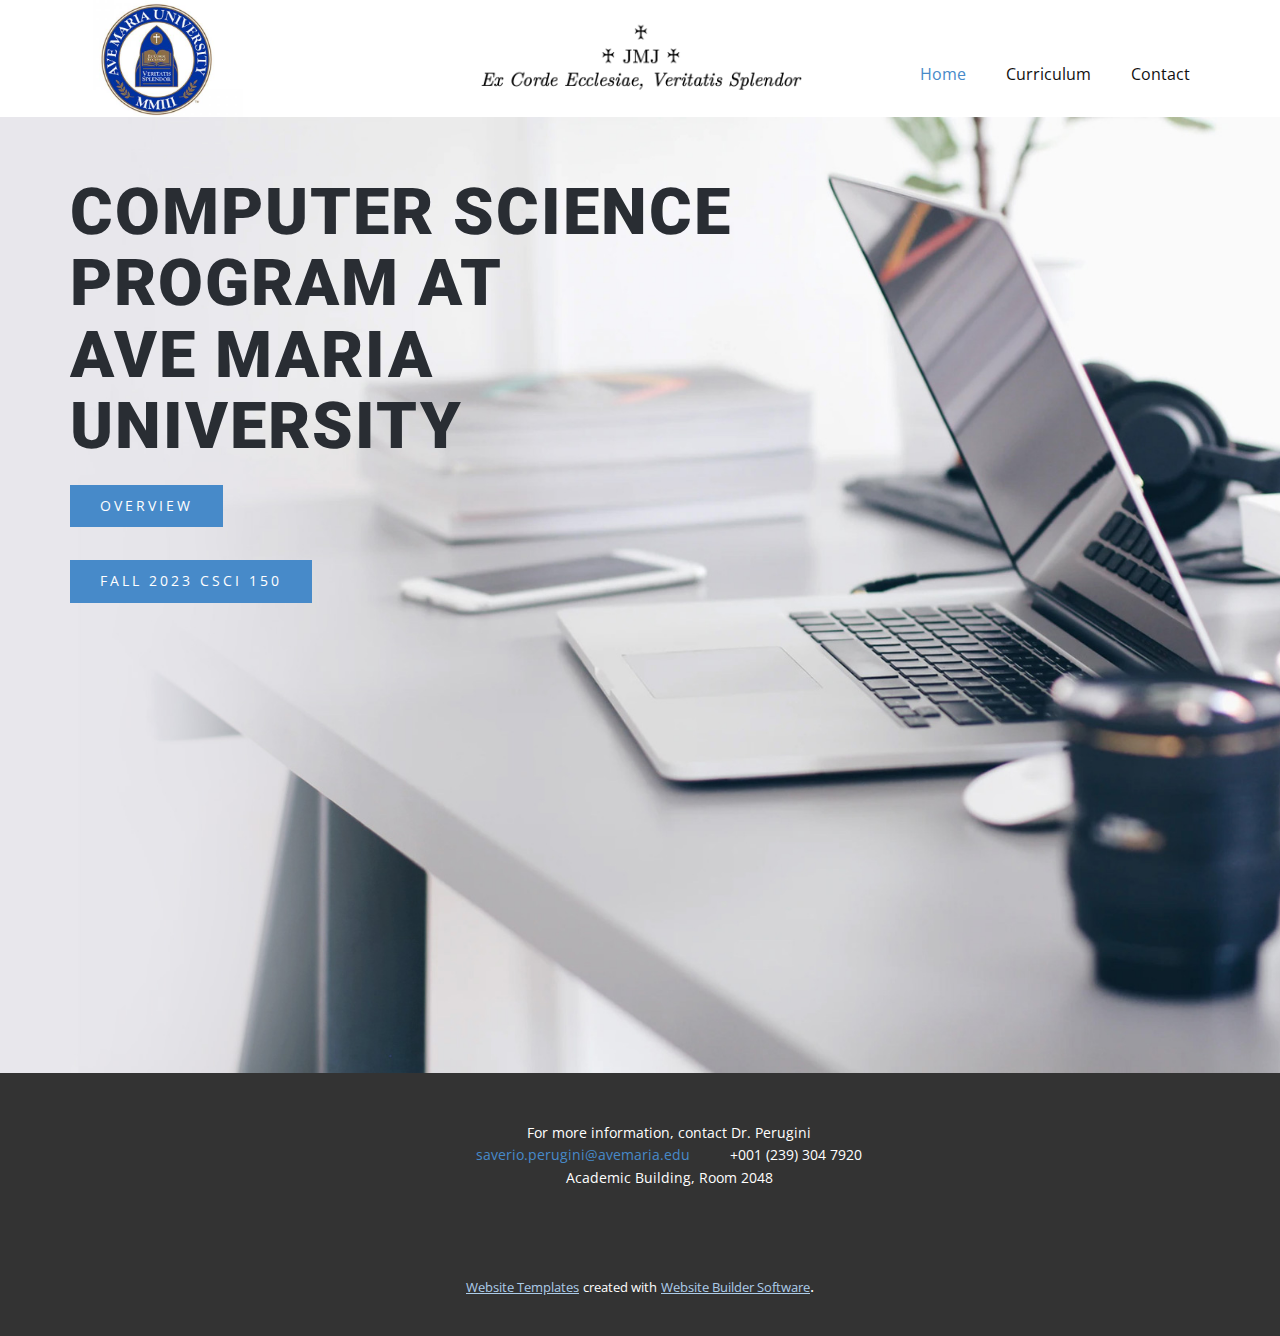
==== index.html @ 9d5762fa "First version of CS webpage." ====
<!DOCTYPE html>
<html style="font-size: 16px;" lang="en"><head>
    <meta name="viewport" content="width=device-width, initial-scale=1.0">
    <meta charset="utf-8">
    <meta name="keywords" content="consulting Services, INTUITIVE">
    <meta name="description" content="">
    <title>Home</title>
    <link rel="stylesheet" href="nicepage.css" media="screen">
<link rel="stylesheet" href="Home.css" media="screen">
    <script class="u-script" type="text/javascript" src="jquery.js" "="" defer=""></script>
    <script class="u-script" type="text/javascript" src="nicepage.js" "="" defer=""></script>
    <meta name="generator" content="Nicepage 4.17.10, nicepage.com">
    <link id="u-theme-google-font" rel="stylesheet" href="https://fonts.googleapis.com/css?family=Roboto:100,100i,300,300i,400,400i,500,500i,700,700i,900,900i|Open+Sans:300,300i,400,400i,500,500i,600,600i,700,700i,800,800i">
    
    
    <script type="application/ld+json">{
		"@context": "http://schema.org",
		"@type": "Organization",
		"name": "",
		"logo": "images/AMUseal.jpg"
}</script>
    <meta name="theme-color" content="#478ac9">
    <meta property="og:title" content="Home">
    <meta property="og:type" content="website">
  </head>
  <body data-home-page="Home.html" data-home-page-title="Home" class="u-body u-xl-mode" data-lang="en"><header class="u-clearfix u-header u-header" id="sec-3932"><div class="u-clearfix u-sheet u-sheet-1">
        <a href="https://nicepage.com" class="u-image u-logo u-image-1" data-image-width="480" data-image-height="329">
          <img src="images/AMUseal.jpg" class="u-logo-image u-logo-image-1">
        </a>
        <nav class="u-menu u-menu-one-level u-offcanvas u-menu-1">
          <div class="menu-collapse" style="font-size: 1rem; letter-spacing: 0px;">
            <a class="u-button-style u-custom-left-right-menu-spacing u-custom-padding-bottom u-custom-top-bottom-menu-spacing u-nav-link u-text-active-palette-1-base u-text-hover-palette-2-base" href="#">
              <svg class="u-svg-link" viewBox="0 0 24 24"><use xmlns:xlink="http://www.w3.org/1999/xlink" xlink:href="#menu-hamburger"></use></svg>
              <svg class="u-svg-content" version="1.1" id="menu-hamburger" viewBox="0 0 16 16" x="0px" y="0px" xmlns:xlink="http://www.w3.org/1999/xlink" xmlns="http://www.w3.org/2000/svg"><g><rect y="1" width="16" height="2"></rect><rect y="7" width="16" height="2"></rect><rect y="13" width="16" height="2"></rect>
</g></svg>
            </a>
          </div>
          <div class="u-custom-menu u-nav-container">
            <ul class="u-nav u-unstyled u-nav-1"><li class="u-nav-item"><a class="u-button-style u-nav-link u-text-active-palette-1-base u-text-hover-palette-2-base" href="Home.html" style="padding: 10px 20px;">Home</a>
</li><li class="u-nav-item"><a class="u-button-style u-nav-link u-text-active-palette-1-base u-text-hover-palette-2-base" href="https://myavemaria-my.sharepoint.com/:b:/g/personal/saverio_perugini_avemaria_edu/EekiZwN_XCBKvcKM6P-yCFkBGQ_3HTEuELpoAswaav0BqA?e=C4WaiR" target="_blank" style="padding: 10px 20px;">Curriculum</a>
</li><li class="u-nav-item"><a class="u-button-style u-nav-link u-text-active-palette-1-base u-text-hover-palette-2-base" href="mailto:saverio.perugini@avemaria.edu" style="padding: 10px 20px;">Contact</a>
</li></ul>
          </div>
          <div class="u-custom-menu u-nav-container-collapse">
            <div class="u-black u-container-style u-inner-container-layout u-opacity u-opacity-95 u-sidenav">
              <div class="u-inner-container-layout u-sidenav-overflow">
                <div class="u-menu-close"></div>
                <ul class="u-align-center u-nav u-popupmenu-items u-unstyled u-nav-2"><li class="u-nav-item"><a class="u-button-style u-nav-link" href="Home.html">Home</a>
</li><li class="u-nav-item"><a class="u-button-style u-nav-link" href="https://myavemaria-my.sharepoint.com/:b:/g/personal/saverio_perugini_avemaria_edu/EekiZwN_XCBKvcKM6P-yCFkBGQ_3HTEuELpoAswaav0BqA?e=C4WaiR" target="_blank">Curriculum</a>
</li><li class="u-nav-item"><a class="u-button-style u-nav-link" href="mailto:saverio.perugini@avemaria.edu">Contact</a>
</li></ul>
              </div>
            </div>
            <div class="u-black u-menu-overlay u-opacity u-opacity-70"></div>
          </div>
        </nav>
        <a href="https://nicepage.com/k/auto-mechanic-html-templates" class="u-image u-logo u-image-2" data-image-width="744" data-image-height="170">
          <img src="images/excorde.png" class="u-logo-image u-logo-image-2">
        </a>
      </div></header>
    <section class="u-align-left u-clearfix u-image u-section-1" id="carousel_3347">
      <div class="u-clearfix u-sheet u-sheet-1">
        <h1 class="u-text u-text-palette-5-dark-3 u-text-1">CompUTER SCIENCE PROGRAM AT<br>AVE MARIA UNIVERSITY
        </h1>
        <a href="files/CSCIminor.jpeg" class="u-btn u-btn-rectangle u-button-style u-file-link u-radius-0 u-btn-1" target="_blank">OVERVIEW</a>
        <a href="files/CSCI150flyer.jpg" class="u-btn u-btn-rectangle u-button-style u-file-link u-radius-0 u-btn-2" target="_blank">Fall 2023 CSCI 150</a>
      </div>
    </section>
    
    
    <footer class="u-align-center u-clearfix u-footer u-grey-80 u-footer" id="sec-a378"><div class="u-clearfix u-sheet u-sheet-1">
        <p class="u-small-text u-text u-text-variant u-text-1"> For more information, contact Dr. Perugini<br>
          <a href="mailto:saverio.perugini@avemaria.edu" class="u-active-none u-border-none u-btn u-button-link u-button-style u-hover-none u-none u-text-palette-1-base u-btn-1">saverio.perugini@avemaria.edu</a>&nbsp; &nbsp; &nbsp; &nbsp; &nbsp; +001 (239) 304 7920<br>Academic Building, Room 2048
        </p>
      </div></footer>
    <section class="u-backlink u-clearfix u-grey-80">
      <a class="u-link" href="https://nicepage.com/website-templates" target="_blank">
        <span>Website Templates</span>
      </a>
      <p class="u-text">
        <span>created with</span>
      </p>
      <a class="u-link" href="" target="_blank">
        <span>Website Builder Software</span>
      </a>. 
    </section>
  
</body></html>
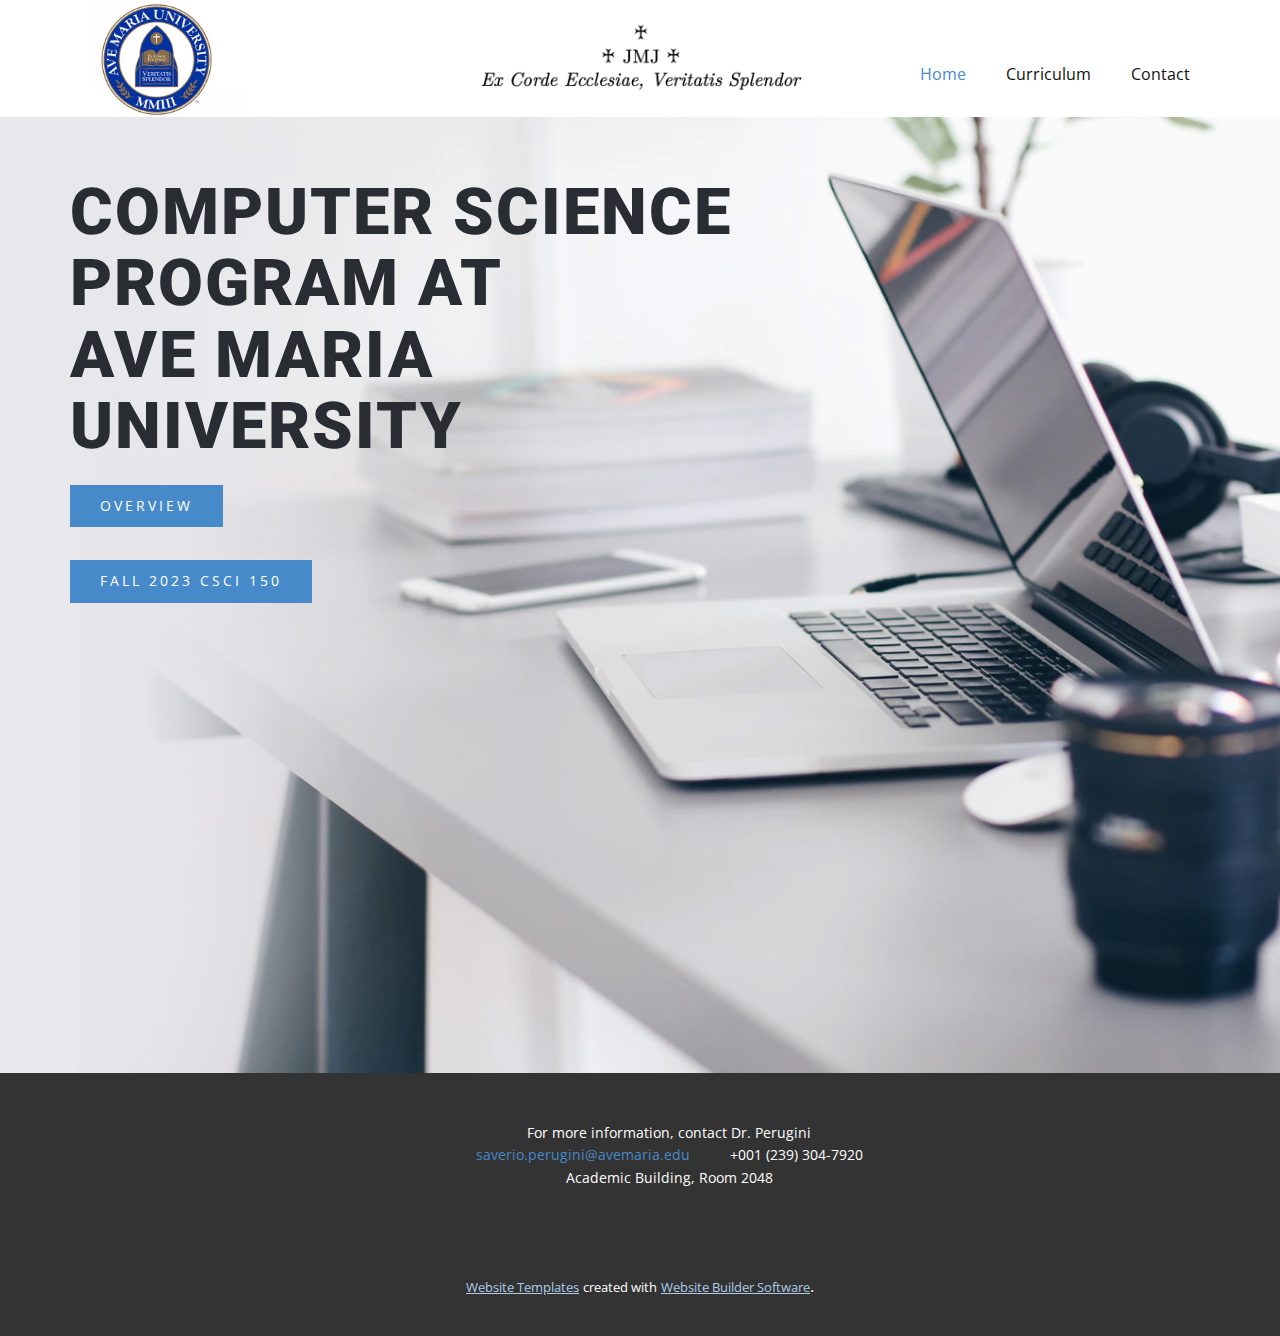
==== commit 7d77f78d: "Increased size of font for footer text." ====
--- a/index.html
+++ b/index.html
@@ -68,9 +68,9 @@
     </section>
     
     
-    <footer class="u-align-center u-clearfix u-footer u-grey-80 u-footer" id="sec-a378"><div class="u-clearfix u-sheet u-sheet-1">
+    <footer class="u-align-center u-clearfix u-footer u-grey-80 u-footer" id="sec-a378"><div class="u-clearfix u-sheet u-valign-middle u-sheet-1">
         <p class="u-small-text u-text u-text-variant u-text-1"> For more information, contact Dr. Perugini<br>
-          <a href="mailto:saverio.perugini@avemaria.edu" class="u-active-none u-border-none u-btn u-button-link u-button-style u-hover-none u-none u-text-palette-1-base u-btn-1">saverio.perugini@avemaria.edu</a>&nbsp; &nbsp; &nbsp; &nbsp; &nbsp; +001 (239) 304 7920<br>Academic Building, Room 2048
+          <a href="mailto:saverio.perugini@avemaria.edu" class="u-active-none u-border-none u-btn u-button-link u-button-style u-hover-none u-none u-text-palette-1-base u-btn-1">saverio.perugini@avemaria.edu</a>&nbsp; &nbsp; &nbsp; &nbsp; &nbsp; +001 (239) 304-7920<br>Academic Building, Room 2048
         </p>
       </div></footer>
     <section class="u-backlink u-clearfix u-grey-80">
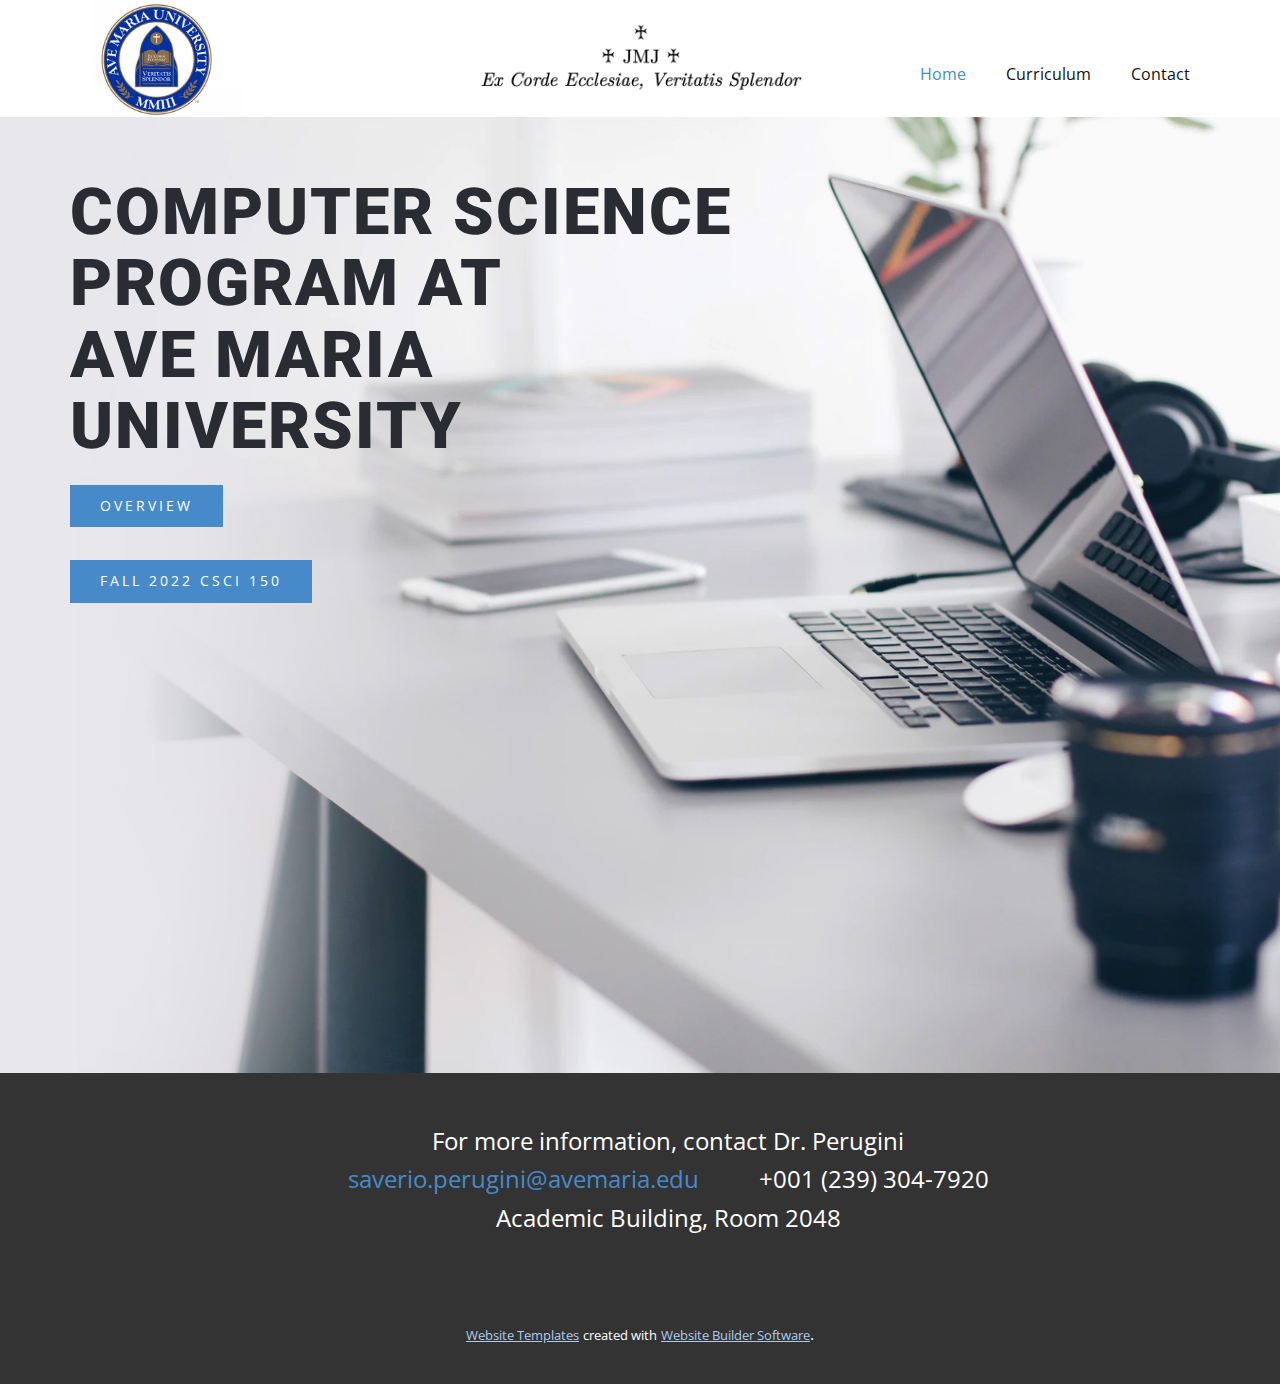
==== commit 02c69326: "Corrected typo." ====
--- a/index.html
+++ b/index.html
@@ -63,7 +63,7 @@
         <h1 class="u-text u-text-palette-5-dark-3 u-text-1">CompUTER SCIENCE PROGRAM AT<br>AVE MARIA UNIVERSITY
         </h1>
         <a href="files/CSCIminor.jpeg" class="u-btn u-btn-rectangle u-button-style u-file-link u-radius-0 u-btn-1" target="_blank">OVERVIEW</a>
-        <a href="files/CSCI150flyer.jpg" class="u-btn u-btn-rectangle u-button-style u-file-link u-radius-0 u-btn-2" target="_blank">Fall 2023 CSCI 150</a>
+        <a href="files/CSCI150flyer.jpg" class="u-btn u-btn-rectangle u-button-style u-file-link u-radius-0 u-btn-2" target="_blank">Fall 2022 CSCI 150</a>
       </div>
     </section>
     
--- a/nicepage.css
+++ b/nicepage.css
@@ -37938,11 +37938,12 @@
 }
 
 .u-footer .u-sheet-1 {
-  min-height: 142px;
+  min-height: 194px;
 }
 
 .u-footer .u-text-1 {
-  margin: 49px 65px 49px 123px;
+  font-size: 1.5rem;
+  margin: 49px 66px 49px 122px;
 }
 
 .u-footer .u-btn-1 {
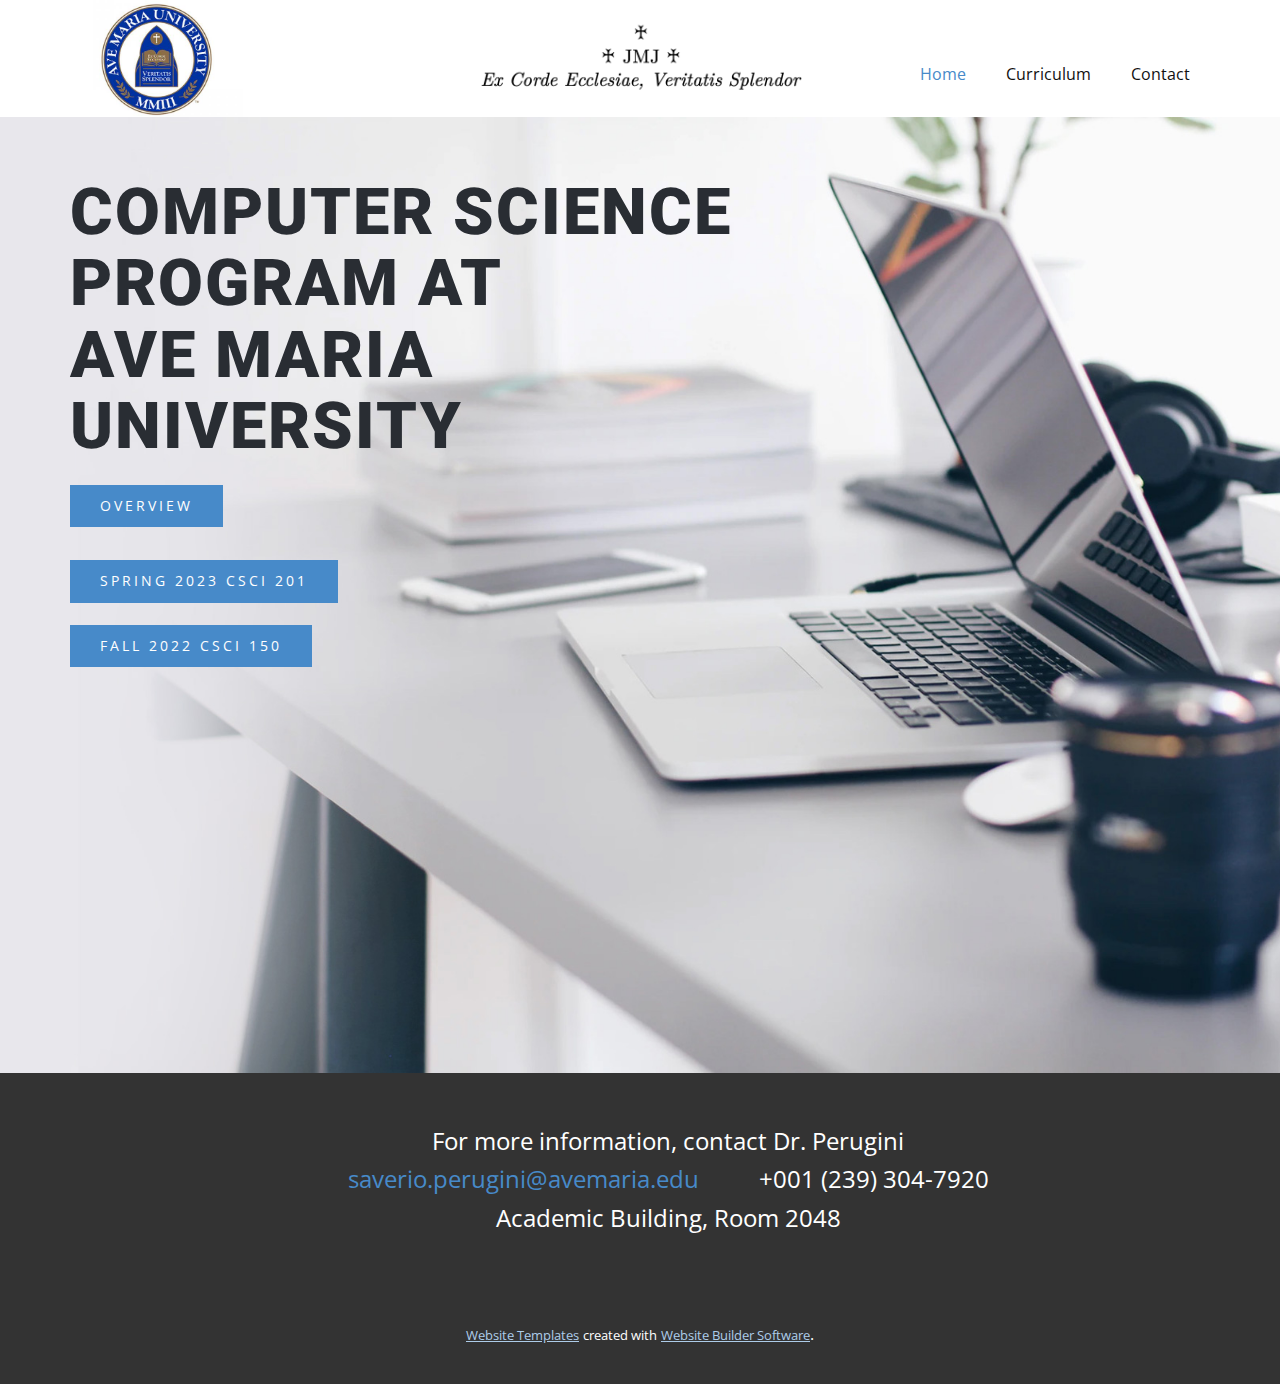
==== commit faec483e: "Added button for Spring 2023 course." ====
--- a/index.html
+++ b/index.html
@@ -7,9 +7,9 @@
     <title>Home</title>
     <link rel="stylesheet" href="nicepage.css" media="screen">
 <link rel="stylesheet" href="Home.css" media="screen">
-    <script class="u-script" type="text/javascript" src="jquery.js" "="" defer=""></script>
-    <script class="u-script" type="text/javascript" src="nicepage.js" "="" defer=""></script>
-    <meta name="generator" content="Nicepage 4.17.10, nicepage.com">
+    <script class="u-script" type="text/javascript" src="jquery.js" defer=""></script>
+    <script class="u-script" type="text/javascript" src="nicepage.js" defer=""></script>
+    <meta name="generator" content="Nicepage 4.19.3, nicepage.com">
     <link id="u-theme-google-font" rel="stylesheet" href="https://fonts.googleapis.com/css?family=Roboto:100,100i,300,300i,400,400i,500,500i,700,700i,900,900i|Open+Sans:300,300i,400,400i,500,500i,600,600i,700,700i,800,800i">
     
     
@@ -63,7 +63,8 @@
         <h1 class="u-text u-text-palette-5-dark-3 u-text-1">CompUTER SCIENCE PROGRAM AT<br>AVE MARIA UNIVERSITY
         </h1>
         <a href="files/CSCIminor.jpeg" class="u-btn u-btn-rectangle u-button-style u-file-link u-radius-0 u-btn-1" target="_blank">OVERVIEW</a>
-        <a href="files/CSCI150flyer.jpg" class="u-btn u-btn-rectangle u-button-style u-file-link u-radius-0 u-btn-2" target="_blank">Fall 2022 CSCI 150</a>
+        <a href="files/CSCI201_S23.jpeg" class="u-btn u-btn-rectangle u-button-style u-file-link u-radius-0 u-btn-2" target="_blank">SPRING 2023 CSCI 201</a>
+        <a href="files/CSCI150_F22.jpeg" class="u-btn u-btn-rectangle u-button-style u-file-link u-radius-0 u-btn-3" target="_blank">Fall 2022 CSCI 150</a>
       </div>
     </section>
     
--- a/nicepage.css
+++ b/nicepage.css
@@ -1673,6 +1673,9 @@
 .u-label-left label + textarea {
   flex-grow: 1;
 }
+.u-label-left .u-agree-label {
+  width: auto;
+}
 .u-form-submit.u-label-left label {
   pointer-events: none;
 }
@@ -1707,7 +1710,7 @@
   flex-shrink: 1;
   min-width: 0px;
 }
-.u-label-none:not(.u-form-agree) label {
+.u-label-none:not(.u-form-agree):not(.u-form-checkbox):not(.u-form-checkbox-group):not(.u-form-radiobutton) label {
   display: none !important;
 }
 .u-form-horizontal .input-group {
@@ -2055,6 +2058,10 @@
   margin-top: 0.5em;
   margin-bottom: 0;
 }
+.u-form-text .u-text {
+  margin-top: 0;
+  margin-bottom: 0;
+}
 *,
 *:before,
 *:after {
@@ -5950,11 +5957,8 @@
   content: '';
   display: inline-block;
   vertical-align: middle;
-  margin-left: 6px;
-  border-top: 0.2em solid;
-  border-right: 0.2em solid transparent;
-  border-bottom: 0;
-  border-left: 0.2em solid transparent;
+  height: 1em;
+  width: 1.5em;
 }
 .u-image,
 .u-background-effect-image,
@@ -11450,6 +11454,9 @@
 }
 .u-sticky {
   transition: background-color 250ms, box-shadow 250ms;
+}
+.u-header.u-box-shadow {
+  z-index: 1;
 }
 .u-overlap .u-header {
   position: absolute;
@@ -16957,7 +16964,7 @@
 }
 .u-language .u-icon {
   display: inline-flex;
-  height: 24px !important;
+  width: auto !important;
   vertical-align: middle;
 }
 .u-language .u-language-url,
@@ -20274,6 +20281,36 @@
   right: 0;
   left: 0;
   z-index: 3;
+}
+.u-box-shadow.u-section-row:nth-child(10) {
+  z-index: 1;
+}
+.u-box-shadow.u-section-row:nth-child(9) {
+  z-index: 2;
+}
+.u-box-shadow.u-section-row:nth-child(8) {
+  z-index: 3;
+}
+.u-box-shadow.u-section-row:nth-child(7) {
+  z-index: 4;
+}
+.u-box-shadow.u-section-row:nth-child(6) {
+  z-index: 5;
+}
+.u-box-shadow.u-section-row:nth-child(5) {
+  z-index: 6;
+}
+.u-box-shadow.u-section-row:nth-child(4) {
+  z-index: 7;
+}
+.u-box-shadow.u-section-row:nth-child(3) {
+  z-index: 8;
+}
+.u-box-shadow.u-section-row:nth-child(2) {
+  z-index: 9;
+}
+.u-box-shadow.u-section-row:nth-child(1) {
+  z-index: 10;
 }
 .u-hover-box {
   overflow: hidden;
--- a/Home.css
+++ b/Home.css
@@ -26,7 +26,14 @@
   text-transform: uppercase;
   letter-spacing: 3px;
   font-size: 0.875rem;
-  margin: 33px auto 60px 0;
+  margin: 33px auto 0 0;
+}
+
+.u-section-1 .u-btn-3 {
+  text-transform: uppercase;
+  letter-spacing: 3px;
+  font-size: 0.875rem;
+  margin: 22px auto 60px 0;
 }
 
 @media (max-width: 1199px) {
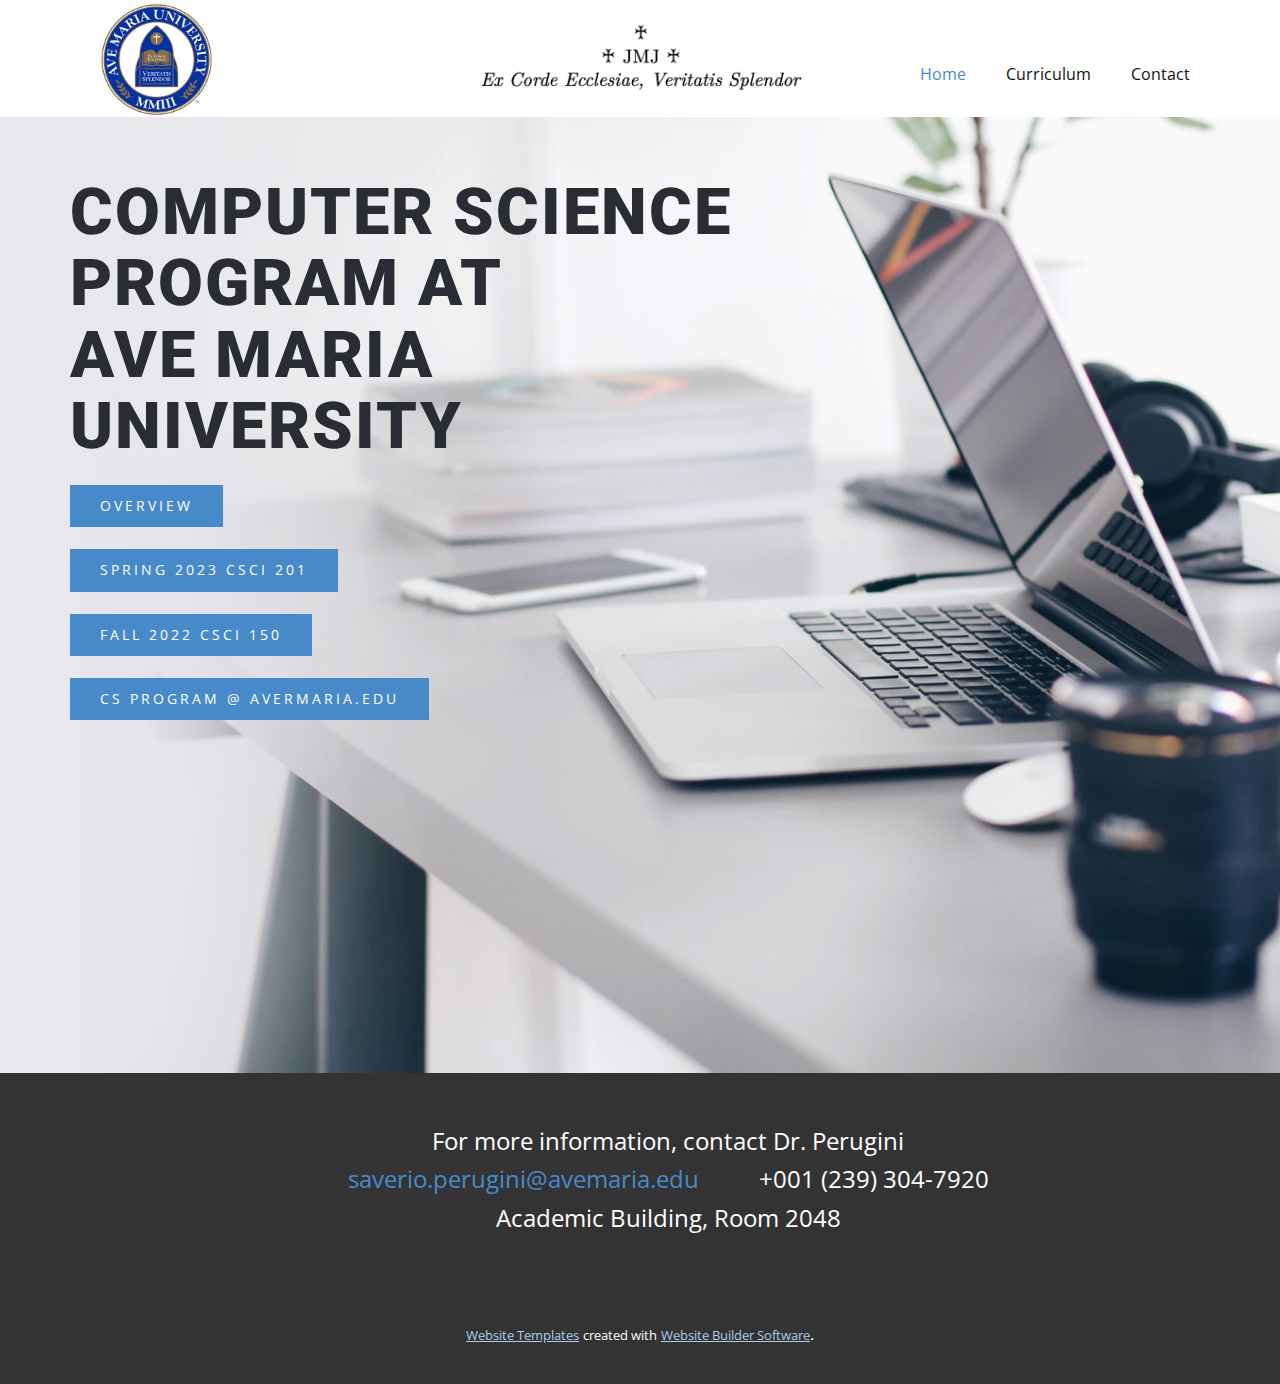
==== commit bc454c0b: "Added a button with a link to the avemaria.edu cs webpage.." ====
--- a/index.html
+++ b/index.html
@@ -63,8 +63,25 @@
         <h1 class="u-text u-text-palette-5-dark-3 u-text-1">CompUTER SCIENCE PROGRAM AT<br>AVE MARIA UNIVERSITY
         </h1>
         <a href="files/CSCIminor.jpeg" class="u-btn u-btn-rectangle u-button-style u-file-link u-radius-0 u-btn-1" target="_blank">OVERVIEW</a>
-        <a href="files/CSCI201_S23.jpeg" class="u-btn u-btn-rectangle u-button-style u-file-link u-radius-0 u-btn-2" target="_blank">SPRING 2023 CSCI 201</a>
-        <a href="files/CSCI150_F22.jpeg" class="u-btn u-btn-rectangle u-button-style u-file-link u-radius-0 u-btn-3" target="_blank">Fall 2022 CSCI 150</a>
+        <div class="u-list u-list-1">
+          <div class="u-repeater u-repeater-1">
+            <div class="u-container-style u-list-item u-repeater-item">
+              <div class="u-container-layout u-similar-container u-valign-top u-container-layout-1">
+                <a href="files/CSCI201_S23.jpeg" class="u-btn u-button-style u-custom-item u-file-link u-btn-2" target="_blank">SPRING 2023 CSCI 201</a>
+              </div>
+            </div>
+            <div class="u-container-style u-list-item u-repeater-item">
+              <div class="u-container-layout u-similar-container u-valign-top u-container-layout-2">
+                <a href="files/CSCI150_F22.jpeg" class="u-btn u-button-style u-custom-item u-file-link u-btn-3" target="_blank">Fall 2022 CSCI 150</a>
+              </div>
+            </div>
+            <div class="u-container-style u-list-item u-repeater-item">
+              <div class="u-container-layout u-similar-container u-valign-top u-container-layout-3">
+                <a href="https://www.avemaria.edu/academics/programs/computer-science/" class="u-btn u-button-style u-custom-item u-btn-4" target="_blank">CS PROGRAM @ AVERMARIA.EDU</a>
+              </div>
+            </div>
+          </div>
+        </div>
       </div>
     </section>
     
--- a/Home.css
+++ b/Home.css
@@ -22,18 +22,49 @@
   margin: 22px auto 0 0;
 }
 
+.u-section-1 .u-list-1 {
+  width: 286px;
+  margin: 12px auto 60px 0;
+}
+
+.u-section-1 .u-repeater-1 {
+  min-height: 190px;
+  grid-auto-columns: 100%;
+  grid-template-columns: 100%;
+  grid-gap: 2px 2px;
+}
+
+.u-section-1 .u-container-layout-1 {
+  padding: 10px 0;
+}
+
 .u-section-1 .u-btn-2 {
   text-transform: uppercase;
   letter-spacing: 3px;
   font-size: 0.875rem;
-  margin: 33px auto 0 0;
+  margin: 0 auto 0 0;
+}
+
+.u-section-1 .u-container-layout-2 {
+  padding: 10px 0;
 }
 
 .u-section-1 .u-btn-3 {
   text-transform: uppercase;
   letter-spacing: 3px;
   font-size: 0.875rem;
-  margin: 22px auto 60px 0;
+  margin: 0 auto 0 0;
+}
+
+.u-section-1 .u-container-layout-3 {
+  padding: 10px 0;
+}
+
+.u-section-1 .u-btn-4 {
+  text-transform: uppercase;
+  letter-spacing: 3px;
+  font-size: 0.875rem;
+  margin: 0 auto 0 0;
 }
 
 @media (max-width: 1199px) {
@@ -46,10 +77,6 @@
     width: auto;
     margin-right: 275px;
   }
-
-  .u-section-1 .u-btn-2 {
-    margin-top: 22px;
-  }
 }
 
 @media (max-width: 991px) {
@@ -60,6 +87,10 @@
   .u-section-1 .u-text-1 {
     font-size: 3.4375rem;
     margin-right: 217px;
+  }
+
+  .u-section-1 .u-list-1 {
+    margin-bottom: 50px;
   }
 }
 
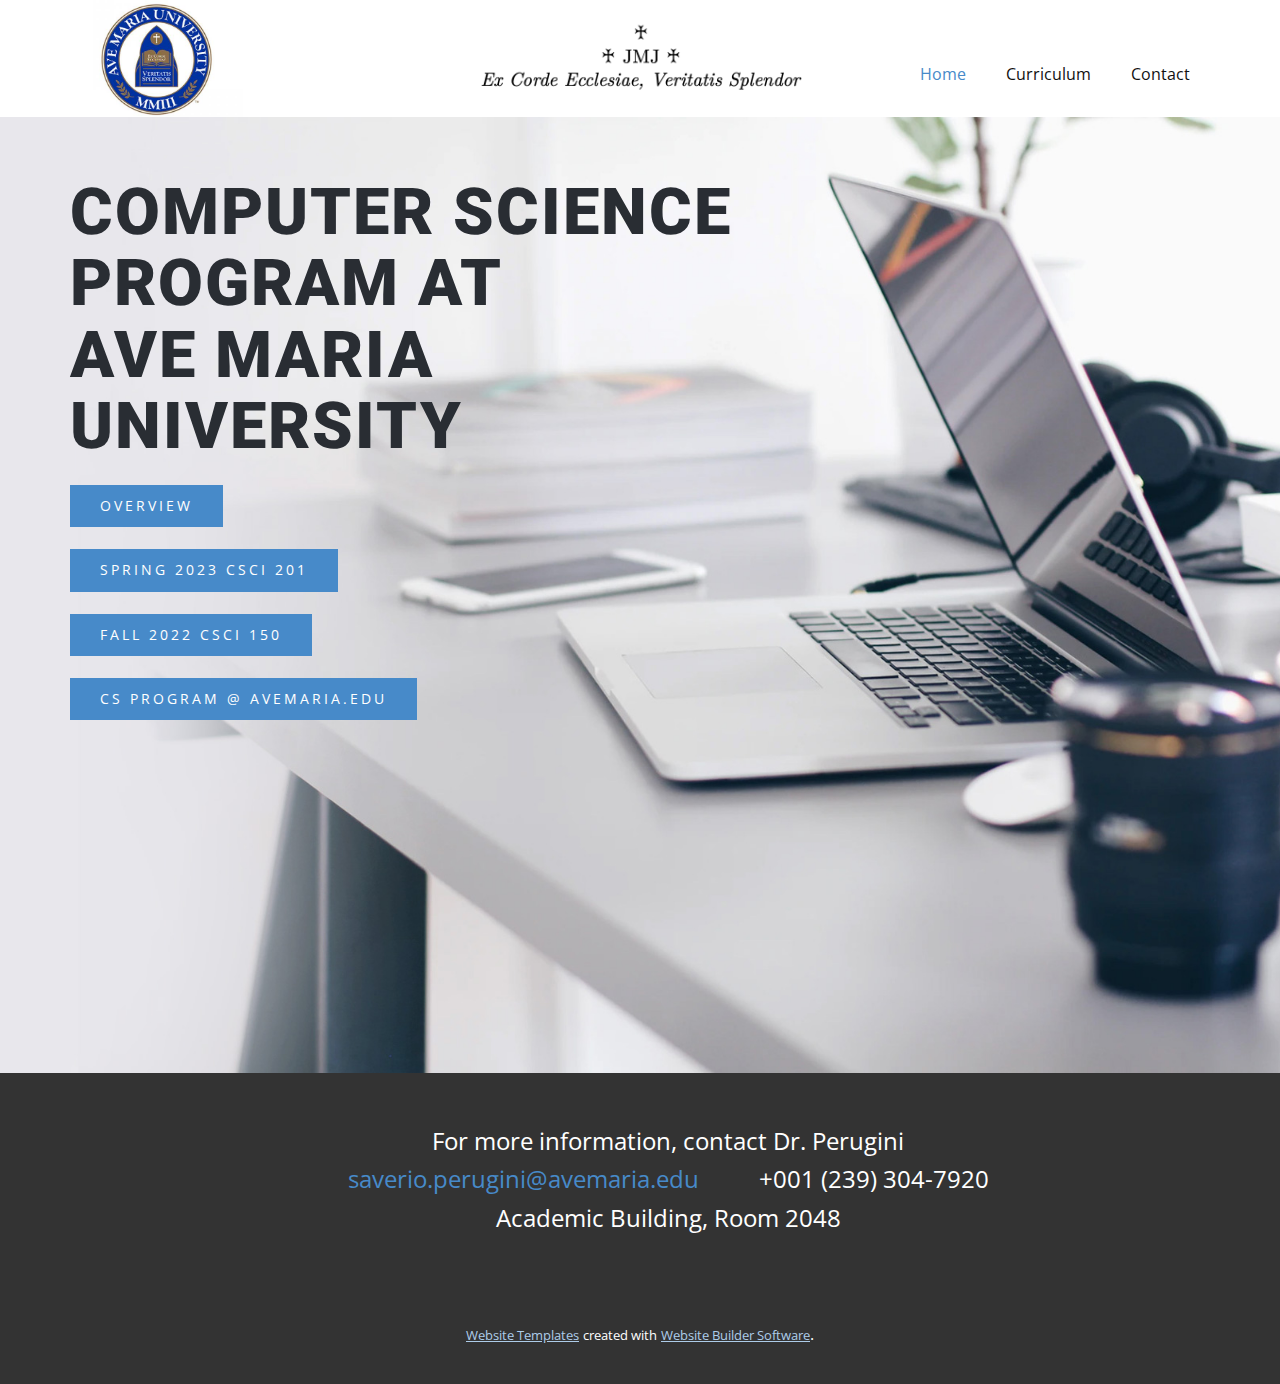
==== commit 4a8a4053: "Corrected a typo." ====
--- a/index.html
+++ b/index.html
@@ -77,7 +77,7 @@
             </div>
             <div class="u-container-style u-list-item u-repeater-item">
               <div class="u-container-layout u-similar-container u-valign-top u-container-layout-3">
-                <a href="https://www.avemaria.edu/academics/programs/computer-science/" class="u-btn u-button-style u-custom-item u-btn-4" target="_blank">CS PROGRAM @ AVERMARIA.EDU</a>
+                <a href="https://www.avemaria.edu/academics/programs/computer-science/" class="u-btn u-button-style u-custom-item u-btn-4" target="_blank">CS PROGRAM @ AVEMARIA.EDU</a>
               </div>
             </div>
           </div>
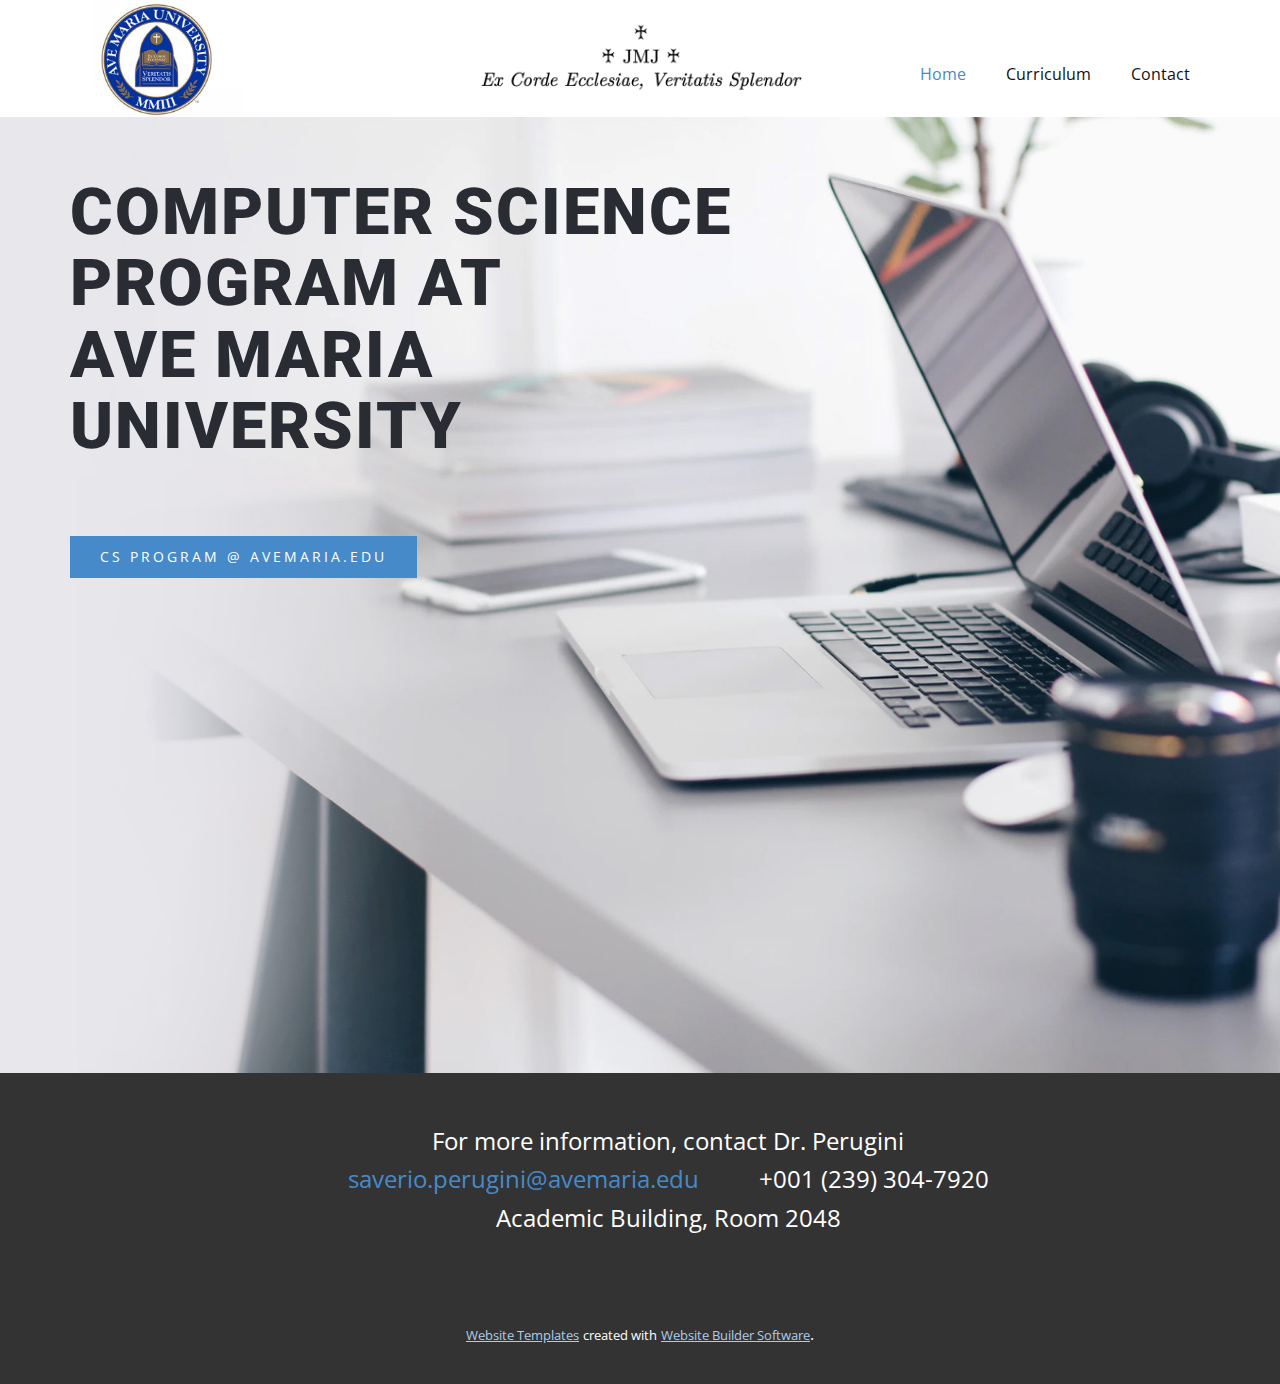
==== commit 319a3ac1: "Simplified site." ====
--- a/index.html
+++ b/index.html
@@ -9,7 +9,7 @@
 <link rel="stylesheet" href="Home.css" media="screen">
     <script class="u-script" type="text/javascript" src="jquery.js" defer=""></script>
     <script class="u-script" type="text/javascript" src="nicepage.js" defer=""></script>
-    <meta name="generator" content="Nicepage 4.19.3, nicepage.com">
+    <meta name="generator" content="Nicepage 5.10.8, nicepage.com">
     <link id="u-theme-google-font" rel="stylesheet" href="https://fonts.googleapis.com/css?family=Roboto:100,100i,300,300i,400,400i,500,500i,700,700i,900,900i|Open+Sans:300,300i,400,400i,500,500i,600,600i,700,700i,800,800i">
     
     
@@ -22,7 +22,7 @@
     <meta name="theme-color" content="#478ac9">
     <meta property="og:title" content="Home">
     <meta property="og:type" content="website">
-  </head>
+  <meta data-intl-tel-input-cdn-path="intlTelInput/"></head>
   <body data-home-page="Home.html" data-home-page-title="Home" class="u-body u-xl-mode" data-lang="en"><header class="u-clearfix u-header u-header" id="sec-3932"><div class="u-clearfix u-sheet u-sheet-1">
         <a href="https://nicepage.com" class="u-image u-logo u-image-1" data-image-width="480" data-image-height="329">
           <img src="images/AMUseal.jpg" class="u-logo-image u-logo-image-1">
@@ -37,7 +37,7 @@
           </div>
           <div class="u-custom-menu u-nav-container">
             <ul class="u-nav u-unstyled u-nav-1"><li class="u-nav-item"><a class="u-button-style u-nav-link u-text-active-palette-1-base u-text-hover-palette-2-base" href="Home.html" style="padding: 10px 20px;">Home</a>
-</li><li class="u-nav-item"><a class="u-button-style u-nav-link u-text-active-palette-1-base u-text-hover-palette-2-base" href="https://myavemaria-my.sharepoint.com/:b:/g/personal/saverio_perugini_avemaria_edu/EekiZwN_XCBKvcKM6P-yCFkBGQ_3HTEuELpoAswaav0BqA?e=C4WaiR" target="_blank" style="padding: 10px 20px;">Curriculum</a>
+</li><li class="u-nav-item"><a class="u-button-style u-nav-link u-text-active-palette-1-base u-text-hover-palette-2-base" target="_blank" style="padding: 10px 20px;">Curriculum</a>
 </li><li class="u-nav-item"><a class="u-button-style u-nav-link u-text-active-palette-1-base u-text-hover-palette-2-base" href="mailto:saverio.perugini@avemaria.edu" style="padding: 10px 20px;">Contact</a>
 </li></ul>
           </div>
@@ -46,7 +46,7 @@
               <div class="u-inner-container-layout u-sidenav-overflow">
                 <div class="u-menu-close"></div>
                 <ul class="u-align-center u-nav u-popupmenu-items u-unstyled u-nav-2"><li class="u-nav-item"><a class="u-button-style u-nav-link" href="Home.html">Home</a>
-</li><li class="u-nav-item"><a class="u-button-style u-nav-link" href="https://myavemaria-my.sharepoint.com/:b:/g/personal/saverio_perugini_avemaria_edu/EekiZwN_XCBKvcKM6P-yCFkBGQ_3HTEuELpoAswaav0BqA?e=C4WaiR" target="_blank">Curriculum</a>
+</li><li class="u-nav-item"><a class="u-button-style u-nav-link" target="_blank">Curriculum</a>
 </li><li class="u-nav-item"><a class="u-button-style u-nav-link" href="mailto:saverio.perugini@avemaria.edu">Contact</a>
 </li></ul>
               </div>
@@ -62,26 +62,7 @@
       <div class="u-clearfix u-sheet u-sheet-1">
         <h1 class="u-text u-text-palette-5-dark-3 u-text-1">CompUTER SCIENCE PROGRAM AT<br>AVE MARIA UNIVERSITY
         </h1>
-        <a href="files/CSCIminor.jpeg" class="u-btn u-btn-rectangle u-button-style u-file-link u-radius-0 u-btn-1" target="_blank">OVERVIEW</a>
-        <div class="u-list u-list-1">
-          <div class="u-repeater u-repeater-1">
-            <div class="u-container-style u-list-item u-repeater-item">
-              <div class="u-container-layout u-similar-container u-valign-top u-container-layout-1">
-                <a href="files/CSCI201_S23.jpeg" class="u-btn u-button-style u-custom-item u-file-link u-btn-2" target="_blank">SPRING 2023 CSCI 201</a>
-              </div>
-            </div>
-            <div class="u-container-style u-list-item u-repeater-item">
-              <div class="u-container-layout u-similar-container u-valign-top u-container-layout-2">
-                <a href="files/CSCI150_F22.jpeg" class="u-btn u-button-style u-custom-item u-file-link u-btn-3" target="_blank">Fall 2022 CSCI 150</a>
-              </div>
-            </div>
-            <div class="u-container-style u-list-item u-repeater-item">
-              <div class="u-container-layout u-similar-container u-valign-top u-container-layout-3">
-                <a href="https://www.avemaria.edu/academics/programs/computer-science/" class="u-btn u-button-style u-custom-item u-btn-4" target="_blank">CS PROGRAM @ AVEMARIA.EDU</a>
-              </div>
-            </div>
-          </div>
-        </div>
+        <a href="https://www.avemaria.edu/academics/programs/computer-science/" class="u-btn u-button-style u-custom-item u-btn-1" target="_blank">CS PROGRAM @ AVEMARIA.EDU</a>
       </div>
     </section>
     
--- a/nicepage.css
+++ b/nicepage.css
@@ -1078,6 +1078,10 @@
 .u-btn-circle {
   border-radius: 50%;
 }
+.u-button-style.u-border-no-top,
+.u-button-style.u-border-no-right,
+.u-button-style.u-border-no-left,
+.u-button-style.u-border-no-bottom,
 .u-btn-rectangle {
   border-radius: 0 !important;
 }
@@ -1194,7 +1198,7 @@
   padding: 10px 12px;
   background-image: none;
   background-clip: padding-box;
-  border: none;
+  border-width: 0;
   border-radius: 3px;
   transition: border-color ease-in-out 0.15s, box-shadow ease-in-out 0.15s;
   background-color: transparent;
@@ -1216,413 +1220,1076 @@
   flex-wrap: wrap;
   align-items: flex-end;
 }
-.u-form-vertical.u-form-spacing-50 {
+.u-form-vertical.u-form-spacing-50,
+.u-form-vertical.u-form-spacing-50 .u-form-step {
   margin-left: -50px;
   width: calc(100% +  50px);
 }
-.u-form-vertical.u-form-spacing-50 .u-form-group {
+.u-form-vertical.u-form-spacing-50 .u-form-group,
+.u-form-vertical.u-form-spacing-50 .u-form-step .u-form-group {
   margin-bottom: 50px;
+}
+.u-form-vertical.u-form-spacing-50 .u-form-group:not(.u-image):not(.u-form-progress),
+.u-form-vertical.u-form-spacing-50 .u-form-step .u-form-group:not(.u-image):not(.u-form-progress) {
   padding-left: 50px;
 }
-.u-form-vertical.u-form-spacing-49 {
+.u-form-vertical.u-form-spacing-50 .u-form-group.u-image,
+.u-form-vertical.u-form-spacing-50 .u-form-step .u-form-group.u-image {
+  margin-left: 50px !important;
+}
+.u-form-vertical.u-form-spacing-50 .u-form-group.u-form-line,
+.u-form-vertical.u-form-spacing-50 .u-form-step .u-form-group.u-form-line {
+  margin-left: 50px;
+}
+.u-form-vertical.u-form-spacing-49,
+.u-form-vertical.u-form-spacing-49 .u-form-step {
   margin-left: -49px;
   width: calc(100% +  49px);
 }
-.u-form-vertical.u-form-spacing-49 .u-form-group {
+.u-form-vertical.u-form-spacing-49 .u-form-group,
+.u-form-vertical.u-form-spacing-49 .u-form-step .u-form-group {
   margin-bottom: 49px;
+}
+.u-form-vertical.u-form-spacing-49 .u-form-group:not(.u-image):not(.u-form-progress),
+.u-form-vertical.u-form-spacing-49 .u-form-step .u-form-group:not(.u-image):not(.u-form-progress) {
   padding-left: 49px;
 }
-.u-form-vertical.u-form-spacing-48 {
+.u-form-vertical.u-form-spacing-49 .u-form-group.u-image,
+.u-form-vertical.u-form-spacing-49 .u-form-step .u-form-group.u-image {
+  margin-left: 49px !important;
+}
+.u-form-vertical.u-form-spacing-49 .u-form-group.u-form-line,
+.u-form-vertical.u-form-spacing-49 .u-form-step .u-form-group.u-form-line {
+  margin-left: 49px;
+}
+.u-form-vertical.u-form-spacing-48,
+.u-form-vertical.u-form-spacing-48 .u-form-step {
   margin-left: -48px;
   width: calc(100% +  48px);
 }
-.u-form-vertical.u-form-spacing-48 .u-form-group {
+.u-form-vertical.u-form-spacing-48 .u-form-group,
+.u-form-vertical.u-form-spacing-48 .u-form-step .u-form-group {
   margin-bottom: 48px;
+}
+.u-form-vertical.u-form-spacing-48 .u-form-group:not(.u-image):not(.u-form-progress),
+.u-form-vertical.u-form-spacing-48 .u-form-step .u-form-group:not(.u-image):not(.u-form-progress) {
   padding-left: 48px;
 }
-.u-form-vertical.u-form-spacing-47 {
+.u-form-vertical.u-form-spacing-48 .u-form-group.u-image,
+.u-form-vertical.u-form-spacing-48 .u-form-step .u-form-group.u-image {
+  margin-left: 48px !important;
+}
+.u-form-vertical.u-form-spacing-48 .u-form-group.u-form-line,
+.u-form-vertical.u-form-spacing-48 .u-form-step .u-form-group.u-form-line {
+  margin-left: 48px;
+}
+.u-form-vertical.u-form-spacing-47,
+.u-form-vertical.u-form-spacing-47 .u-form-step {
   margin-left: -47px;
   width: calc(100% +  47px);
 }
-.u-form-vertical.u-form-spacing-47 .u-form-group {
+.u-form-vertical.u-form-spacing-47 .u-form-group,
+.u-form-vertical.u-form-spacing-47 .u-form-step .u-form-group {
   margin-bottom: 47px;
+}
+.u-form-vertical.u-form-spacing-47 .u-form-group:not(.u-image):not(.u-form-progress),
+.u-form-vertical.u-form-spacing-47 .u-form-step .u-form-group:not(.u-image):not(.u-form-progress) {
   padding-left: 47px;
 }
-.u-form-vertical.u-form-spacing-46 {
+.u-form-vertical.u-form-spacing-47 .u-form-group.u-image,
+.u-form-vertical.u-form-spacing-47 .u-form-step .u-form-group.u-image {
+  margin-left: 47px !important;
+}
+.u-form-vertical.u-form-spacing-47 .u-form-group.u-form-line,
+.u-form-vertical.u-form-spacing-47 .u-form-step .u-form-group.u-form-line {
+  margin-left: 47px;
+}
+.u-form-vertical.u-form-spacing-46,
+.u-form-vertical.u-form-spacing-46 .u-form-step {
   margin-left: -46px;
   width: calc(100% +  46px);
 }
-.u-form-vertical.u-form-spacing-46 .u-form-group {
+.u-form-vertical.u-form-spacing-46 .u-form-group,
+.u-form-vertical.u-form-spacing-46 .u-form-step .u-form-group {
   margin-bottom: 46px;
+}
+.u-form-vertical.u-form-spacing-46 .u-form-group:not(.u-image):not(.u-form-progress),
+.u-form-vertical.u-form-spacing-46 .u-form-step .u-form-group:not(.u-image):not(.u-form-progress) {
   padding-left: 46px;
 }
-.u-form-vertical.u-form-spacing-45 {
+.u-form-vertical.u-form-spacing-46 .u-form-group.u-image,
+.u-form-vertical.u-form-spacing-46 .u-form-step .u-form-group.u-image {
+  margin-left: 46px !important;
+}
+.u-form-vertical.u-form-spacing-46 .u-form-group.u-form-line,
+.u-form-vertical.u-form-spacing-46 .u-form-step .u-form-group.u-form-line {
+  margin-left: 46px;
+}
+.u-form-vertical.u-form-spacing-45,
+.u-form-vertical.u-form-spacing-45 .u-form-step {
   margin-left: -45px;
   width: calc(100% +  45px);
 }
-.u-form-vertical.u-form-spacing-45 .u-form-group {
+.u-form-vertical.u-form-spacing-45 .u-form-group,
+.u-form-vertical.u-form-spacing-45 .u-form-step .u-form-group {
   margin-bottom: 45px;
+}
+.u-form-vertical.u-form-spacing-45 .u-form-group:not(.u-image):not(.u-form-progress),
+.u-form-vertical.u-form-spacing-45 .u-form-step .u-form-group:not(.u-image):not(.u-form-progress) {
   padding-left: 45px;
 }
-.u-form-vertical.u-form-spacing-44 {
+.u-form-vertical.u-form-spacing-45 .u-form-group.u-image,
+.u-form-vertical.u-form-spacing-45 .u-form-step .u-form-group.u-image {
+  margin-left: 45px !important;
+}
+.u-form-vertical.u-form-spacing-45 .u-form-group.u-form-line,
+.u-form-vertical.u-form-spacing-45 .u-form-step .u-form-group.u-form-line {
+  margin-left: 45px;
+}
+.u-form-vertical.u-form-spacing-44,
+.u-form-vertical.u-form-spacing-44 .u-form-step {
   margin-left: -44px;
   width: calc(100% +  44px);
 }
-.u-form-vertical.u-form-spacing-44 .u-form-group {
+.u-form-vertical.u-form-spacing-44 .u-form-group,
+.u-form-vertical.u-form-spacing-44 .u-form-step .u-form-group {
   margin-bottom: 44px;
+}
+.u-form-vertical.u-form-spacing-44 .u-form-group:not(.u-image):not(.u-form-progress),
+.u-form-vertical.u-form-spacing-44 .u-form-step .u-form-group:not(.u-image):not(.u-form-progress) {
   padding-left: 44px;
 }
-.u-form-vertical.u-form-spacing-43 {
+.u-form-vertical.u-form-spacing-44 .u-form-group.u-image,
+.u-form-vertical.u-form-spacing-44 .u-form-step .u-form-group.u-image {
+  margin-left: 44px !important;
+}
+.u-form-vertical.u-form-spacing-44 .u-form-group.u-form-line,
+.u-form-vertical.u-form-spacing-44 .u-form-step .u-form-group.u-form-line {
+  margin-left: 44px;
+}
+.u-form-vertical.u-form-spacing-43,
+.u-form-vertical.u-form-spacing-43 .u-form-step {
   margin-left: -43px;
   width: calc(100% +  43px);
 }
-.u-form-vertical.u-form-spacing-43 .u-form-group {
+.u-form-vertical.u-form-spacing-43 .u-form-group,
+.u-form-vertical.u-form-spacing-43 .u-form-step .u-form-group {
   margin-bottom: 43px;
+}
+.u-form-vertical.u-form-spacing-43 .u-form-group:not(.u-image):not(.u-form-progress),
+.u-form-vertical.u-form-spacing-43 .u-form-step .u-form-group:not(.u-image):not(.u-form-progress) {
   padding-left: 43px;
 }
-.u-form-vertical.u-form-spacing-42 {
+.u-form-vertical.u-form-spacing-43 .u-form-group.u-image,
+.u-form-vertical.u-form-spacing-43 .u-form-step .u-form-group.u-image {
+  margin-left: 43px !important;
+}
+.u-form-vertical.u-form-spacing-43 .u-form-group.u-form-line,
+.u-form-vertical.u-form-spacing-43 .u-form-step .u-form-group.u-form-line {
+  margin-left: 43px;
+}
+.u-form-vertical.u-form-spacing-42,
+.u-form-vertical.u-form-spacing-42 .u-form-step {
   margin-left: -42px;
   width: calc(100% +  42px);
 }
-.u-form-vertical.u-form-spacing-42 .u-form-group {
+.u-form-vertical.u-form-spacing-42 .u-form-group,
+.u-form-vertical.u-form-spacing-42 .u-form-step .u-form-group {
   margin-bottom: 42px;
+}
+.u-form-vertical.u-form-spacing-42 .u-form-group:not(.u-image):not(.u-form-progress),
+.u-form-vertical.u-form-spacing-42 .u-form-step .u-form-group:not(.u-image):not(.u-form-progress) {
   padding-left: 42px;
 }
-.u-form-vertical.u-form-spacing-41 {
+.u-form-vertical.u-form-spacing-42 .u-form-group.u-image,
+.u-form-vertical.u-form-spacing-42 .u-form-step .u-form-group.u-image {
+  margin-left: 42px !important;
+}
+.u-form-vertical.u-form-spacing-42 .u-form-group.u-form-line,
+.u-form-vertical.u-form-spacing-42 .u-form-step .u-form-group.u-form-line {
+  margin-left: 42px;
+}
+.u-form-vertical.u-form-spacing-41,
+.u-form-vertical.u-form-spacing-41 .u-form-step {
   margin-left: -41px;
   width: calc(100% +  41px);
 }
-.u-form-vertical.u-form-spacing-41 .u-form-group {
+.u-form-vertical.u-form-spacing-41 .u-form-group,
+.u-form-vertical.u-form-spacing-41 .u-form-step .u-form-group {
   margin-bottom: 41px;
+}
+.u-form-vertical.u-form-spacing-41 .u-form-group:not(.u-image):not(.u-form-progress),
+.u-form-vertical.u-form-spacing-41 .u-form-step .u-form-group:not(.u-image):not(.u-form-progress) {
   padding-left: 41px;
 }
-.u-form-vertical.u-form-spacing-40 {
+.u-form-vertical.u-form-spacing-41 .u-form-group.u-image,
+.u-form-vertical.u-form-spacing-41 .u-form-step .u-form-group.u-image {
+  margin-left: 41px !important;
+}
+.u-form-vertical.u-form-spacing-41 .u-form-group.u-form-line,
+.u-form-vertical.u-form-spacing-41 .u-form-step .u-form-group.u-form-line {
+  margin-left: 41px;
+}
+.u-form-vertical.u-form-spacing-40,
+.u-form-vertical.u-form-spacing-40 .u-form-step {
   margin-left: -40px;
   width: calc(100% +  40px);
 }
-.u-form-vertical.u-form-spacing-40 .u-form-group {
+.u-form-vertical.u-form-spacing-40 .u-form-group,
+.u-form-vertical.u-form-spacing-40 .u-form-step .u-form-group {
   margin-bottom: 40px;
+}
+.u-form-vertical.u-form-spacing-40 .u-form-group:not(.u-image):not(.u-form-progress),
+.u-form-vertical.u-form-spacing-40 .u-form-step .u-form-group:not(.u-image):not(.u-form-progress) {
   padding-left: 40px;
 }
-.u-form-vertical.u-form-spacing-39 {
+.u-form-vertical.u-form-spacing-40 .u-form-group.u-image,
+.u-form-vertical.u-form-spacing-40 .u-form-step .u-form-group.u-image {
+  margin-left: 40px !important;
+}
+.u-form-vertical.u-form-spacing-40 .u-form-group.u-form-line,
+.u-form-vertical.u-form-spacing-40 .u-form-step .u-form-group.u-form-line {
+  margin-left: 40px;
+}
+.u-form-vertical.u-form-spacing-39,
+.u-form-vertical.u-form-spacing-39 .u-form-step {
   margin-left: -39px;
   width: calc(100% +  39px);
 }
-.u-form-vertical.u-form-spacing-39 .u-form-group {
+.u-form-vertical.u-form-spacing-39 .u-form-group,
+.u-form-vertical.u-form-spacing-39 .u-form-step .u-form-group {
   margin-bottom: 39px;
+}
+.u-form-vertical.u-form-spacing-39 .u-form-group:not(.u-image):not(.u-form-progress),
+.u-form-vertical.u-form-spacing-39 .u-form-step .u-form-group:not(.u-image):not(.u-form-progress) {
   padding-left: 39px;
 }
-.u-form-vertical.u-form-spacing-38 {
+.u-form-vertical.u-form-spacing-39 .u-form-group.u-image,
+.u-form-vertical.u-form-spacing-39 .u-form-step .u-form-group.u-image {
+  margin-left: 39px !important;
+}
+.u-form-vertical.u-form-spacing-39 .u-form-group.u-form-line,
+.u-form-vertical.u-form-spacing-39 .u-form-step .u-form-group.u-form-line {
+  margin-left: 39px;
+}
+.u-form-vertical.u-form-spacing-38,
+.u-form-vertical.u-form-spacing-38 .u-form-step {
   margin-left: -38px;
   width: calc(100% +  38px);
 }
-.u-form-vertical.u-form-spacing-38 .u-form-group {
+.u-form-vertical.u-form-spacing-38 .u-form-group,
+.u-form-vertical.u-form-spacing-38 .u-form-step .u-form-group {
   margin-bottom: 38px;
+}
+.u-form-vertical.u-form-spacing-38 .u-form-group:not(.u-image):not(.u-form-progress),
+.u-form-vertical.u-form-spacing-38 .u-form-step .u-form-group:not(.u-image):not(.u-form-progress) {
   padding-left: 38px;
 }
-.u-form-vertical.u-form-spacing-37 {
+.u-form-vertical.u-form-spacing-38 .u-form-group.u-image,
+.u-form-vertical.u-form-spacing-38 .u-form-step .u-form-group.u-image {
+  margin-left: 38px !important;
+}
+.u-form-vertical.u-form-spacing-38 .u-form-group.u-form-line,
+.u-form-vertical.u-form-spacing-38 .u-form-step .u-form-group.u-form-line {
+  margin-left: 38px;
+}
+.u-form-vertical.u-form-spacing-37,
+.u-form-vertical.u-form-spacing-37 .u-form-step {
   margin-left: -37px;
   width: calc(100% +  37px);
 }
-.u-form-vertical.u-form-spacing-37 .u-form-group {
+.u-form-vertical.u-form-spacing-37 .u-form-group,
+.u-form-vertical.u-form-spacing-37 .u-form-step .u-form-group {
   margin-bottom: 37px;
+}
+.u-form-vertical.u-form-spacing-37 .u-form-group:not(.u-image):not(.u-form-progress),
+.u-form-vertical.u-form-spacing-37 .u-form-step .u-form-group:not(.u-image):not(.u-form-progress) {
   padding-left: 37px;
 }
-.u-form-vertical.u-form-spacing-36 {
+.u-form-vertical.u-form-spacing-37 .u-form-group.u-image,
+.u-form-vertical.u-form-spacing-37 .u-form-step .u-form-group.u-image {
+  margin-left: 37px !important;
+}
+.u-form-vertical.u-form-spacing-37 .u-form-group.u-form-line,
+.u-form-vertical.u-form-spacing-37 .u-form-step .u-form-group.u-form-line {
+  margin-left: 37px;
+}
+.u-form-vertical.u-form-spacing-36,
+.u-form-vertical.u-form-spacing-36 .u-form-step {
   margin-left: -36px;
   width: calc(100% +  36px);
 }
-.u-form-vertical.u-form-spacing-36 .u-form-group {
+.u-form-vertical.u-form-spacing-36 .u-form-group,
+.u-form-vertical.u-form-spacing-36 .u-form-step .u-form-group {
   margin-bottom: 36px;
+}
+.u-form-vertical.u-form-spacing-36 .u-form-group:not(.u-image):not(.u-form-progress),
+.u-form-vertical.u-form-spacing-36 .u-form-step .u-form-group:not(.u-image):not(.u-form-progress) {
   padding-left: 36px;
 }
-.u-form-vertical.u-form-spacing-35 {
+.u-form-vertical.u-form-spacing-36 .u-form-group.u-image,
+.u-form-vertical.u-form-spacing-36 .u-form-step .u-form-group.u-image {
+  margin-left: 36px !important;
+}
+.u-form-vertical.u-form-spacing-36 .u-form-group.u-form-line,
+.u-form-vertical.u-form-spacing-36 .u-form-step .u-form-group.u-form-line {
+  margin-left: 36px;
+}
+.u-form-vertical.u-form-spacing-35,
+.u-form-vertical.u-form-spacing-35 .u-form-step {
   margin-left: -35px;
   width: calc(100% +  35px);
 }
-.u-form-vertical.u-form-spacing-35 .u-form-group {
+.u-form-vertical.u-form-spacing-35 .u-form-group,
+.u-form-vertical.u-form-spacing-35 .u-form-step .u-form-group {
   margin-bottom: 35px;
+}
+.u-form-vertical.u-form-spacing-35 .u-form-group:not(.u-image):not(.u-form-progress),
+.u-form-vertical.u-form-spacing-35 .u-form-step .u-form-group:not(.u-image):not(.u-form-progress) {
   padding-left: 35px;
 }
-.u-form-vertical.u-form-spacing-34 {
+.u-form-vertical.u-form-spacing-35 .u-form-group.u-image,
+.u-form-vertical.u-form-spacing-35 .u-form-step .u-form-group.u-image {
+  margin-left: 35px !important;
+}
+.u-form-vertical.u-form-spacing-35 .u-form-group.u-form-line,
+.u-form-vertical.u-form-spacing-35 .u-form-step .u-form-group.u-form-line {
+  margin-left: 35px;
+}
+.u-form-vertical.u-form-spacing-34,
+.u-form-vertical.u-form-spacing-34 .u-form-step {
   margin-left: -34px;
   width: calc(100% +  34px);
 }
-.u-form-vertical.u-form-spacing-34 .u-form-group {
+.u-form-vertical.u-form-spacing-34 .u-form-group,
+.u-form-vertical.u-form-spacing-34 .u-form-step .u-form-group {
   margin-bottom: 34px;
+}
+.u-form-vertical.u-form-spacing-34 .u-form-group:not(.u-image):not(.u-form-progress),
+.u-form-vertical.u-form-spacing-34 .u-form-step .u-form-group:not(.u-image):not(.u-form-progress) {
   padding-left: 34px;
 }
-.u-form-vertical.u-form-spacing-33 {
+.u-form-vertical.u-form-spacing-34 .u-form-group.u-image,
+.u-form-vertical.u-form-spacing-34 .u-form-step .u-form-group.u-image {
+  margin-left: 34px !important;
+}
+.u-form-vertical.u-form-spacing-34 .u-form-group.u-form-line,
+.u-form-vertical.u-form-spacing-34 .u-form-step .u-form-group.u-form-line {
+  margin-left: 34px;
+}
+.u-form-vertical.u-form-spacing-33,
+.u-form-vertical.u-form-spacing-33 .u-form-step {
   margin-left: -33px;
   width: calc(100% +  33px);
 }
-.u-form-vertical.u-form-spacing-33 .u-form-group {
+.u-form-vertical.u-form-spacing-33 .u-form-group,
+.u-form-vertical.u-form-spacing-33 .u-form-step .u-form-group {
   margin-bottom: 33px;
+}
+.u-form-vertical.u-form-spacing-33 .u-form-group:not(.u-image):not(.u-form-progress),
+.u-form-vertical.u-form-spacing-33 .u-form-step .u-form-group:not(.u-image):not(.u-form-progress) {
   padding-left: 33px;
 }
-.u-form-vertical.u-form-spacing-32 {
+.u-form-vertical.u-form-spacing-33 .u-form-group.u-image,
+.u-form-vertical.u-form-spacing-33 .u-form-step .u-form-group.u-image {
+  margin-left: 33px !important;
+}
+.u-form-vertical.u-form-spacing-33 .u-form-group.u-form-line,
+.u-form-vertical.u-form-spacing-33 .u-form-step .u-form-group.u-form-line {
+  margin-left: 33px;
+}
+.u-form-vertical.u-form-spacing-32,
+.u-form-vertical.u-form-spacing-32 .u-form-step {
   margin-left: -32px;
   width: calc(100% +  32px);
 }
-.u-form-vertical.u-form-spacing-32 .u-form-group {
+.u-form-vertical.u-form-spacing-32 .u-form-group,
+.u-form-vertical.u-form-spacing-32 .u-form-step .u-form-group {
   margin-bottom: 32px;
+}
+.u-form-vertical.u-form-spacing-32 .u-form-group:not(.u-image):not(.u-form-progress),
+.u-form-vertical.u-form-spacing-32 .u-form-step .u-form-group:not(.u-image):not(.u-form-progress) {
   padding-left: 32px;
 }
-.u-form-vertical.u-form-spacing-31 {
+.u-form-vertical.u-form-spacing-32 .u-form-group.u-image,
+.u-form-vertical.u-form-spacing-32 .u-form-step .u-form-group.u-image {
+  margin-left: 32px !important;
+}
+.u-form-vertical.u-form-spacing-32 .u-form-group.u-form-line,
+.u-form-vertical.u-form-spacing-32 .u-form-step .u-form-group.u-form-line {
+  margin-left: 32px;
+}
+.u-form-vertical.u-form-spacing-31,
+.u-form-vertical.u-form-spacing-31 .u-form-step {
   margin-left: -31px;
   width: calc(100% +  31px);
 }
-.u-form-vertical.u-form-spacing-31 .u-form-group {
+.u-form-vertical.u-form-spacing-31 .u-form-group,
+.u-form-vertical.u-form-spacing-31 .u-form-step .u-form-group {
   margin-bottom: 31px;
+}
+.u-form-vertical.u-form-spacing-31 .u-form-group:not(.u-image):not(.u-form-progress),
+.u-form-vertical.u-form-spacing-31 .u-form-step .u-form-group:not(.u-image):not(.u-form-progress) {
   padding-left: 31px;
 }
-.u-form-vertical.u-form-spacing-30 {
+.u-form-vertical.u-form-spacing-31 .u-form-group.u-image,
+.u-form-vertical.u-form-spacing-31 .u-form-step .u-form-group.u-image {
+  margin-left: 31px !important;
+}
+.u-form-vertical.u-form-spacing-31 .u-form-group.u-form-line,
+.u-form-vertical.u-form-spacing-31 .u-form-step .u-form-group.u-form-line {
+  margin-left: 31px;
+}
+.u-form-vertical.u-form-spacing-30,
+.u-form-vertical.u-form-spacing-30 .u-form-step {
   margin-left: -30px;
   width: calc(100% +  30px);
 }
-.u-form-vertical.u-form-spacing-30 .u-form-group {
+.u-form-vertical.u-form-spacing-30 .u-form-group,
+.u-form-vertical.u-form-spacing-30 .u-form-step .u-form-group {
   margin-bottom: 30px;
+}
+.u-form-vertical.u-form-spacing-30 .u-form-group:not(.u-image):not(.u-form-progress),
+.u-form-vertical.u-form-spacing-30 .u-form-step .u-form-group:not(.u-image):not(.u-form-progress) {
   padding-left: 30px;
 }
-.u-form-vertical.u-form-spacing-29 {
+.u-form-vertical.u-form-spacing-30 .u-form-group.u-image,
+.u-form-vertical.u-form-spacing-30 .u-form-step .u-form-group.u-image {
+  margin-left: 30px !important;
+}
+.u-form-vertical.u-form-spacing-30 .u-form-group.u-form-line,
+.u-form-vertical.u-form-spacing-30 .u-form-step .u-form-group.u-form-line {
+  margin-left: 30px;
+}
+.u-form-vertical.u-form-spacing-29,
+.u-form-vertical.u-form-spacing-29 .u-form-step {
   margin-left: -29px;
   width: calc(100% +  29px);
 }
-.u-form-vertical.u-form-spacing-29 .u-form-group {
+.u-form-vertical.u-form-spacing-29 .u-form-group,
+.u-form-vertical.u-form-spacing-29 .u-form-step .u-form-group {
   margin-bottom: 29px;
+}
+.u-form-vertical.u-form-spacing-29 .u-form-group:not(.u-image):not(.u-form-progress),
+.u-form-vertical.u-form-spacing-29 .u-form-step .u-form-group:not(.u-image):not(.u-form-progress) {
   padding-left: 29px;
 }
-.u-form-vertical.u-form-spacing-28 {
+.u-form-vertical.u-form-spacing-29 .u-form-group.u-image,
+.u-form-vertical.u-form-spacing-29 .u-form-step .u-form-group.u-image {
+  margin-left: 29px !important;
+}
+.u-form-vertical.u-form-spacing-29 .u-form-group.u-form-line,
+.u-form-vertical.u-form-spacing-29 .u-form-step .u-form-group.u-form-line {
+  margin-left: 29px;
+}
+.u-form-vertical.u-form-spacing-28,
+.u-form-vertical.u-form-spacing-28 .u-form-step {
   margin-left: -28px;
   width: calc(100% +  28px);
 }
-.u-form-vertical.u-form-spacing-28 .u-form-group {
+.u-form-vertical.u-form-spacing-28 .u-form-group,
+.u-form-vertical.u-form-spacing-28 .u-form-step .u-form-group {
   margin-bottom: 28px;
+}
+.u-form-vertical.u-form-spacing-28 .u-form-group:not(.u-image):not(.u-form-progress),
+.u-form-vertical.u-form-spacing-28 .u-form-step .u-form-group:not(.u-image):not(.u-form-progress) {
   padding-left: 28px;
 }
-.u-form-vertical.u-form-spacing-27 {
+.u-form-vertical.u-form-spacing-28 .u-form-group.u-image,
+.u-form-vertical.u-form-spacing-28 .u-form-step .u-form-group.u-image {
+  margin-left: 28px !important;
+}
+.u-form-vertical.u-form-spacing-28 .u-form-group.u-form-line,
+.u-form-vertical.u-form-spacing-28 .u-form-step .u-form-group.u-form-line {
+  margin-left: 28px;
+}
+.u-form-vertical.u-form-spacing-27,
+.u-form-vertical.u-form-spacing-27 .u-form-step {
   margin-left: -27px;
   width: calc(100% +  27px);
 }
-.u-form-vertical.u-form-spacing-27 .u-form-group {
+.u-form-vertical.u-form-spacing-27 .u-form-group,
+.u-form-vertical.u-form-spacing-27 .u-form-step .u-form-group {
   margin-bottom: 27px;
+}
+.u-form-vertical.u-form-spacing-27 .u-form-group:not(.u-image):not(.u-form-progress),
+.u-form-vertical.u-form-spacing-27 .u-form-step .u-form-group:not(.u-image):not(.u-form-progress) {
   padding-left: 27px;
 }
-.u-form-vertical.u-form-spacing-26 {
+.u-form-vertical.u-form-spacing-27 .u-form-group.u-image,
+.u-form-vertical.u-form-spacing-27 .u-form-step .u-form-group.u-image {
+  margin-left: 27px !important;
+}
+.u-form-vertical.u-form-spacing-27 .u-form-group.u-form-line,
+.u-form-vertical.u-form-spacing-27 .u-form-step .u-form-group.u-form-line {
+  margin-left: 27px;
+}
+.u-form-vertical.u-form-spacing-26,
+.u-form-vertical.u-form-spacing-26 .u-form-step {
   margin-left: -26px;
   width: calc(100% +  26px);
 }
-.u-form-vertical.u-form-spacing-26 .u-form-group {
+.u-form-vertical.u-form-spacing-26 .u-form-group,
+.u-form-vertical.u-form-spacing-26 .u-form-step .u-form-group {
   margin-bottom: 26px;
+}
+.u-form-vertical.u-form-spacing-26 .u-form-group:not(.u-image):not(.u-form-progress),
+.u-form-vertical.u-form-spacing-26 .u-form-step .u-form-group:not(.u-image):not(.u-form-progress) {
   padding-left: 26px;
 }
-.u-form-vertical.u-form-spacing-25 {
+.u-form-vertical.u-form-spacing-26 .u-form-group.u-image,
+.u-form-vertical.u-form-spacing-26 .u-form-step .u-form-group.u-image {
+  margin-left: 26px !important;
+}
+.u-form-vertical.u-form-spacing-26 .u-form-group.u-form-line,
+.u-form-vertical.u-form-spacing-26 .u-form-step .u-form-group.u-form-line {
+  margin-left: 26px;
+}
+.u-form-vertical.u-form-spacing-25,
+.u-form-vertical.u-form-spacing-25 .u-form-step {
   margin-left: -25px;
   width: calc(100% +  25px);
 }
-.u-form-vertical.u-form-spacing-25 .u-form-group {
+.u-form-vertical.u-form-spacing-25 .u-form-group,
+.u-form-vertical.u-form-spacing-25 .u-form-step .u-form-group {
   margin-bottom: 25px;
+}
+.u-form-vertical.u-form-spacing-25 .u-form-group:not(.u-image):not(.u-form-progress),
+.u-form-vertical.u-form-spacing-25 .u-form-step .u-form-group:not(.u-image):not(.u-form-progress) {
   padding-left: 25px;
 }
-.u-form-vertical.u-form-spacing-24 {
+.u-form-vertical.u-form-spacing-25 .u-form-group.u-image,
+.u-form-vertical.u-form-spacing-25 .u-form-step .u-form-group.u-image {
+  margin-left: 25px !important;
+}
+.u-form-vertical.u-form-spacing-25 .u-form-group.u-form-line,
+.u-form-vertical.u-form-spacing-25 .u-form-step .u-form-group.u-form-line {
+  margin-left: 25px;
+}
+.u-form-vertical.u-form-spacing-24,
+.u-form-vertical.u-form-spacing-24 .u-form-step {
   margin-left: -24px;
   width: calc(100% +  24px);
 }
-.u-form-vertical.u-form-spacing-24 .u-form-group {
+.u-form-vertical.u-form-spacing-24 .u-form-group,
+.u-form-vertical.u-form-spacing-24 .u-form-step .u-form-group {
   margin-bottom: 24px;
+}
+.u-form-vertical.u-form-spacing-24 .u-form-group:not(.u-image):not(.u-form-progress),
+.u-form-vertical.u-form-spacing-24 .u-form-step .u-form-group:not(.u-image):not(.u-form-progress) {
   padding-left: 24px;
 }
-.u-form-vertical.u-form-spacing-23 {
+.u-form-vertical.u-form-spacing-24 .u-form-group.u-image,
+.u-form-vertical.u-form-spacing-24 .u-form-step .u-form-group.u-image {
+  margin-left: 24px !important;
+}
+.u-form-vertical.u-form-spacing-24 .u-form-group.u-form-line,
+.u-form-vertical.u-form-spacing-24 .u-form-step .u-form-group.u-form-line {
+  margin-left: 24px;
+}
+.u-form-vertical.u-form-spacing-23,
+.u-form-vertical.u-form-spacing-23 .u-form-step {
   margin-left: -23px;
   width: calc(100% +  23px);
 }
-.u-form-vertical.u-form-spacing-23 .u-form-group {
+.u-form-vertical.u-form-spacing-23 .u-form-group,
+.u-form-vertical.u-form-spacing-23 .u-form-step .u-form-group {
   margin-bottom: 23px;
+}
+.u-form-vertical.u-form-spacing-23 .u-form-group:not(.u-image):not(.u-form-progress),
+.u-form-vertical.u-form-spacing-23 .u-form-step .u-form-group:not(.u-image):not(.u-form-progress) {
   padding-left: 23px;
 }
-.u-form-vertical.u-form-spacing-22 {
+.u-form-vertical.u-form-spacing-23 .u-form-group.u-image,
+.u-form-vertical.u-form-spacing-23 .u-form-step .u-form-group.u-image {
+  margin-left: 23px !important;
+}
+.u-form-vertical.u-form-spacing-23 .u-form-group.u-form-line,
+.u-form-vertical.u-form-spacing-23 .u-form-step .u-form-group.u-form-line {
+  margin-left: 23px;
+}
+.u-form-vertical.u-form-spacing-22,
+.u-form-vertical.u-form-spacing-22 .u-form-step {
   margin-left: -22px;
   width: calc(100% +  22px);
 }
-.u-form-vertical.u-form-spacing-22 .u-form-group {
+.u-form-vertical.u-form-spacing-22 .u-form-group,
+.u-form-vertical.u-form-spacing-22 .u-form-step .u-form-group {
   margin-bottom: 22px;
+}
+.u-form-vertical.u-form-spacing-22 .u-form-group:not(.u-image):not(.u-form-progress),
+.u-form-vertical.u-form-spacing-22 .u-form-step .u-form-group:not(.u-image):not(.u-form-progress) {
   padding-left: 22px;
 }
-.u-form-vertical.u-form-spacing-21 {
+.u-form-vertical.u-form-spacing-22 .u-form-group.u-image,
+.u-form-vertical.u-form-spacing-22 .u-form-step .u-form-group.u-image {
+  margin-left: 22px !important;
+}
+.u-form-vertical.u-form-spacing-22 .u-form-group.u-form-line,
+.u-form-vertical.u-form-spacing-22 .u-form-step .u-form-group.u-form-line {
+  margin-left: 22px;
+}
+.u-form-vertical.u-form-spacing-21,
+.u-form-vertical.u-form-spacing-21 .u-form-step {
   margin-left: -21px;
   width: calc(100% +  21px);
 }
-.u-form-vertical.u-form-spacing-21 .u-form-group {
+.u-form-vertical.u-form-spacing-21 .u-form-group,
+.u-form-vertical.u-form-spacing-21 .u-form-step .u-form-group {
   margin-bottom: 21px;
+}
+.u-form-vertical.u-form-spacing-21 .u-form-group:not(.u-image):not(.u-form-progress),
+.u-form-vertical.u-form-spacing-21 .u-form-step .u-form-group:not(.u-image):not(.u-form-progress) {
   padding-left: 21px;
 }
-.u-form-vertical.u-form-spacing-20 {
+.u-form-vertical.u-form-spacing-21 .u-form-group.u-image,
+.u-form-vertical.u-form-spacing-21 .u-form-step .u-form-group.u-image {
+  margin-left: 21px !important;
+}
+.u-form-vertical.u-form-spacing-21 .u-form-group.u-form-line,
+.u-form-vertical.u-form-spacing-21 .u-form-step .u-form-group.u-form-line {
+  margin-left: 21px;
+}
+.u-form-vertical.u-form-spacing-20,
+.u-form-vertical.u-form-spacing-20 .u-form-step {
   margin-left: -20px;
   width: calc(100% +  20px);
 }
-.u-form-vertical.u-form-spacing-20 .u-form-group {
+.u-form-vertical.u-form-spacing-20 .u-form-group,
+.u-form-vertical.u-form-spacing-20 .u-form-step .u-form-group {
   margin-bottom: 20px;
+}
+.u-form-vertical.u-form-spacing-20 .u-form-group:not(.u-image):not(.u-form-progress),
+.u-form-vertical.u-form-spacing-20 .u-form-step .u-form-group:not(.u-image):not(.u-form-progress) {
   padding-left: 20px;
 }
-.u-form-vertical.u-form-spacing-19 {
+.u-form-vertical.u-form-spacing-20 .u-form-group.u-image,
+.u-form-vertical.u-form-spacing-20 .u-form-step .u-form-group.u-image {
+  margin-left: 20px !important;
+}
+.u-form-vertical.u-form-spacing-20 .u-form-group.u-form-line,
+.u-form-vertical.u-form-spacing-20 .u-form-step .u-form-group.u-form-line {
+  margin-left: 20px;
+}
+.u-form-vertical.u-form-spacing-19,
+.u-form-vertical.u-form-spacing-19 .u-form-step {
   margin-left: -19px;
   width: calc(100% +  19px);
 }
-.u-form-vertical.u-form-spacing-19 .u-form-group {
+.u-form-vertical.u-form-spacing-19 .u-form-group,
+.u-form-vertical.u-form-spacing-19 .u-form-step .u-form-group {
   margin-bottom: 19px;
+}
+.u-form-vertical.u-form-spacing-19 .u-form-group:not(.u-image):not(.u-form-progress),
+.u-form-vertical.u-form-spacing-19 .u-form-step .u-form-group:not(.u-image):not(.u-form-progress) {
   padding-left: 19px;
 }
-.u-form-vertical.u-form-spacing-18 {
+.u-form-vertical.u-form-spacing-19 .u-form-group.u-image,
+.u-form-vertical.u-form-spacing-19 .u-form-step .u-form-group.u-image {
+  margin-left: 19px !important;
+}
+.u-form-vertical.u-form-spacing-19 .u-form-group.u-form-line,
+.u-form-vertical.u-form-spacing-19 .u-form-step .u-form-group.u-form-line {
+  margin-left: 19px;
+}
+.u-form-vertical.u-form-spacing-18,
+.u-form-vertical.u-form-spacing-18 .u-form-step {
   margin-left: -18px;
   width: calc(100% +  18px);
 }
-.u-form-vertical.u-form-spacing-18 .u-form-group {
+.u-form-vertical.u-form-spacing-18 .u-form-group,
+.u-form-vertical.u-form-spacing-18 .u-form-step .u-form-group {
   margin-bottom: 18px;
+}
+.u-form-vertical.u-form-spacing-18 .u-form-group:not(.u-image):not(.u-form-progress),
+.u-form-vertical.u-form-spacing-18 .u-form-step .u-form-group:not(.u-image):not(.u-form-progress) {
   padding-left: 18px;
 }
-.u-form-vertical.u-form-spacing-17 {
+.u-form-vertical.u-form-spacing-18 .u-form-group.u-image,
+.u-form-vertical.u-form-spacing-18 .u-form-step .u-form-group.u-image {
+  margin-left: 18px !important;
+}
+.u-form-vertical.u-form-spacing-18 .u-form-group.u-form-line,
+.u-form-vertical.u-form-spacing-18 .u-form-step .u-form-group.u-form-line {
+  margin-left: 18px;
+}
+.u-form-vertical.u-form-spacing-17,
+.u-form-vertical.u-form-spacing-17 .u-form-step {
   margin-left: -17px;
   width: calc(100% +  17px);
 }
-.u-form-vertical.u-form-spacing-17 .u-form-group {
+.u-form-vertical.u-form-spacing-17 .u-form-group,
+.u-form-vertical.u-form-spacing-17 .u-form-step .u-form-group {
   margin-bottom: 17px;
+}
+.u-form-vertical.u-form-spacing-17 .u-form-group:not(.u-image):not(.u-form-progress),
+.u-form-vertical.u-form-spacing-17 .u-form-step .u-form-group:not(.u-image):not(.u-form-progress) {
   padding-left: 17px;
 }
-.u-form-vertical.u-form-spacing-16 {
+.u-form-vertical.u-form-spacing-17 .u-form-group.u-image,
+.u-form-vertical.u-form-spacing-17 .u-form-step .u-form-group.u-image {
+  margin-left: 17px !important;
+}
+.u-form-vertical.u-form-spacing-17 .u-form-group.u-form-line,
+.u-form-vertical.u-form-spacing-17 .u-form-step .u-form-group.u-form-line {
+  margin-left: 17px;
+}
+.u-form-vertical.u-form-spacing-16,
+.u-form-vertical.u-form-spacing-16 .u-form-step {
   margin-left: -16px;
   width: calc(100% +  16px);
 }
-.u-form-vertical.u-form-spacing-16 .u-form-group {
+.u-form-vertical.u-form-spacing-16 .u-form-group,
+.u-form-vertical.u-form-spacing-16 .u-form-step .u-form-group {
   margin-bottom: 16px;
+}
+.u-form-vertical.u-form-spacing-16 .u-form-group:not(.u-image):not(.u-form-progress),
+.u-form-vertical.u-form-spacing-16 .u-form-step .u-form-group:not(.u-image):not(.u-form-progress) {
   padding-left: 16px;
 }
-.u-form-vertical.u-form-spacing-15 {
+.u-form-vertical.u-form-spacing-16 .u-form-group.u-image,
+.u-form-vertical.u-form-spacing-16 .u-form-step .u-form-group.u-image {
+  margin-left: 16px !important;
+}
+.u-form-vertical.u-form-spacing-16 .u-form-group.u-form-line,
+.u-form-vertical.u-form-spacing-16 .u-form-step .u-form-group.u-form-line {
+  margin-left: 16px;
+}
+.u-form-vertical.u-form-spacing-15,
+.u-form-vertical.u-form-spacing-15 .u-form-step {
   margin-left: -15px;
   width: calc(100% +  15px);
 }
-.u-form-vertical.u-form-spacing-15 .u-form-group {
+.u-form-vertical.u-form-spacing-15 .u-form-group,
+.u-form-vertical.u-form-spacing-15 .u-form-step .u-form-group {
   margin-bottom: 15px;
+}
+.u-form-vertical.u-form-spacing-15 .u-form-group:not(.u-image):not(.u-form-progress),
+.u-form-vertical.u-form-spacing-15 .u-form-step .u-form-group:not(.u-image):not(.u-form-progress) {
   padding-left: 15px;
 }
-.u-form-vertical.u-form-spacing-14 {
+.u-form-vertical.u-form-spacing-15 .u-form-group.u-image,
+.u-form-vertical.u-form-spacing-15 .u-form-step .u-form-group.u-image {
+  margin-left: 15px !important;
+}
+.u-form-vertical.u-form-spacing-15 .u-form-group.u-form-line,
+.u-form-vertical.u-form-spacing-15 .u-form-step .u-form-group.u-form-line {
+  margin-left: 15px;
+}
+.u-form-vertical.u-form-spacing-14,
+.u-form-vertical.u-form-spacing-14 .u-form-step {
   margin-left: -14px;
   width: calc(100% +  14px);
 }
-.u-form-vertical.u-form-spacing-14 .u-form-group {
+.u-form-vertical.u-form-spacing-14 .u-form-group,
+.u-form-vertical.u-form-spacing-14 .u-form-step .u-form-group {
   margin-bottom: 14px;
+}
+.u-form-vertical.u-form-spacing-14 .u-form-group:not(.u-image):not(.u-form-progress),
+.u-form-vertical.u-form-spacing-14 .u-form-step .u-form-group:not(.u-image):not(.u-form-progress) {
   padding-left: 14px;
 }
-.u-form-vertical.u-form-spacing-13 {
+.u-form-vertical.u-form-spacing-14 .u-form-group.u-image,
+.u-form-vertical.u-form-spacing-14 .u-form-step .u-form-group.u-image {
+  margin-left: 14px !important;
+}
+.u-form-vertical.u-form-spacing-14 .u-form-group.u-form-line,
+.u-form-vertical.u-form-spacing-14 .u-form-step .u-form-group.u-form-line {
+  margin-left: 14px;
+}
+.u-form-vertical.u-form-spacing-13,
+.u-form-vertical.u-form-spacing-13 .u-form-step {
   margin-left: -13px;
   width: calc(100% +  13px);
 }
-.u-form-vertical.u-form-spacing-13 .u-form-group {
+.u-form-vertical.u-form-spacing-13 .u-form-group,
+.u-form-vertical.u-form-spacing-13 .u-form-step .u-form-group {
   margin-bottom: 13px;
+}
+.u-form-vertical.u-form-spacing-13 .u-form-group:not(.u-image):not(.u-form-progress),
+.u-form-vertical.u-form-spacing-13 .u-form-step .u-form-group:not(.u-image):not(.u-form-progress) {
   padding-left: 13px;
 }
-.u-form-vertical.u-form-spacing-12 {
+.u-form-vertical.u-form-spacing-13 .u-form-group.u-image,
+.u-form-vertical.u-form-spacing-13 .u-form-step .u-form-group.u-image {
+  margin-left: 13px !important;
+}
+.u-form-vertical.u-form-spacing-13 .u-form-group.u-form-line,
+.u-form-vertical.u-form-spacing-13 .u-form-step .u-form-group.u-form-line {
+  margin-left: 13px;
+}
+.u-form-vertical.u-form-spacing-12,
+.u-form-vertical.u-form-spacing-12 .u-form-step {
   margin-left: -12px;
   width: calc(100% +  12px);
 }
-.u-form-vertical.u-form-spacing-12 .u-form-group {
+.u-form-vertical.u-form-spacing-12 .u-form-group,
+.u-form-vertical.u-form-spacing-12 .u-form-step .u-form-group {
   margin-bottom: 12px;
+}
+.u-form-vertical.u-form-spacing-12 .u-form-group:not(.u-image):not(.u-form-progress),
+.u-form-vertical.u-form-spacing-12 .u-form-step .u-form-group:not(.u-image):not(.u-form-progress) {
   padding-left: 12px;
 }
-.u-form-vertical.u-form-spacing-11 {
+.u-form-vertical.u-form-spacing-12 .u-form-group.u-image,
+.u-form-vertical.u-form-spacing-12 .u-form-step .u-form-group.u-image {
+  margin-left: 12px !important;
+}
+.u-form-vertical.u-form-spacing-12 .u-form-group.u-form-line,
+.u-form-vertical.u-form-spacing-12 .u-form-step .u-form-group.u-form-line {
+  margin-left: 12px;
+}
+.u-form-vertical.u-form-spacing-11,
+.u-form-vertical.u-form-spacing-11 .u-form-step {
   margin-left: -11px;
   width: calc(100% +  11px);
 }
-.u-form-vertical.u-form-spacing-11 .u-form-group {
+.u-form-vertical.u-form-spacing-11 .u-form-group,
+.u-form-vertical.u-form-spacing-11 .u-form-step .u-form-group {
   margin-bottom: 11px;
+}
+.u-form-vertical.u-form-spacing-11 .u-form-group:not(.u-image):not(.u-form-progress),
+.u-form-vertical.u-form-spacing-11 .u-form-step .u-form-group:not(.u-image):not(.u-form-progress) {
   padding-left: 11px;
 }
-.u-form-vertical.u-form-spacing-10 {
+.u-form-vertical.u-form-spacing-11 .u-form-group.u-image,
+.u-form-vertical.u-form-spacing-11 .u-form-step .u-form-group.u-image {
+  margin-left: 11px !important;
+}
+.u-form-vertical.u-form-spacing-11 .u-form-group.u-form-line,
+.u-form-vertical.u-form-spacing-11 .u-form-step .u-form-group.u-form-line {
+  margin-left: 11px;
+}
+.u-form-vertical.u-form-spacing-10,
+.u-form-vertical.u-form-spacing-10 .u-form-step {
   margin-left: -10px;
   width: calc(100% +  10px);
 }
-.u-form-vertical.u-form-spacing-10 .u-form-group {
+.u-form-vertical.u-form-spacing-10 .u-form-group,
+.u-form-vertical.u-form-spacing-10 .u-form-step .u-form-group {
   margin-bottom: 10px;
+}
+.u-form-vertical.u-form-spacing-10 .u-form-group:not(.u-image):not(.u-form-progress),
+.u-form-vertical.u-form-spacing-10 .u-form-step .u-form-group:not(.u-image):not(.u-form-progress) {
   padding-left: 10px;
 }
-.u-form-vertical.u-form-spacing-9 {
+.u-form-vertical.u-form-spacing-10 .u-form-group.u-image,
+.u-form-vertical.u-form-spacing-10 .u-form-step .u-form-group.u-image {
+  margin-left: 10px !important;
+}
+.u-form-vertical.u-form-spacing-10 .u-form-group.u-form-line,
+.u-form-vertical.u-form-spacing-10 .u-form-step .u-form-group.u-form-line {
+  margin-left: 10px;
+}
+.u-form-vertical.u-form-spacing-9,
+.u-form-vertical.u-form-spacing-9 .u-form-step {
   margin-left: -9px;
   width: calc(100% +  9px);
 }
-.u-form-vertical.u-form-spacing-9 .u-form-group {
+.u-form-vertical.u-form-spacing-9 .u-form-group,
+.u-form-vertical.u-form-spacing-9 .u-form-step .u-form-group {
   margin-bottom: 9px;
+}
+.u-form-vertical.u-form-spacing-9 .u-form-group:not(.u-image):not(.u-form-progress),
+.u-form-vertical.u-form-spacing-9 .u-form-step .u-form-group:not(.u-image):not(.u-form-progress) {
   padding-left: 9px;
 }
-.u-form-vertical.u-form-spacing-8 {
+.u-form-vertical.u-form-spacing-9 .u-form-group.u-image,
+.u-form-vertical.u-form-spacing-9 .u-form-step .u-form-group.u-image {
+  margin-left: 9px !important;
+}
+.u-form-vertical.u-form-spacing-9 .u-form-group.u-form-line,
+.u-form-vertical.u-form-spacing-9 .u-form-step .u-form-group.u-form-line {
+  margin-left: 9px;
+}
+.u-form-vertical.u-form-spacing-8,
+.u-form-vertical.u-form-spacing-8 .u-form-step {
   margin-left: -8px;
   width: calc(100% +  8px);
 }
-.u-form-vertical.u-form-spacing-8 .u-form-group {
+.u-form-vertical.u-form-spacing-8 .u-form-group,
+.u-form-vertical.u-form-spacing-8 .u-form-step .u-form-group {
   margin-bottom: 8px;
+}
+.u-form-vertical.u-form-spacing-8 .u-form-group:not(.u-image):not(.u-form-progress),
+.u-form-vertical.u-form-spacing-8 .u-form-step .u-form-group:not(.u-image):not(.u-form-progress) {
   padding-left: 8px;
 }
-.u-form-vertical.u-form-spacing-7 {
+.u-form-vertical.u-form-spacing-8 .u-form-group.u-image,
+.u-form-vertical.u-form-spacing-8 .u-form-step .u-form-group.u-image {
+  margin-left: 8px !important;
+}
+.u-form-vertical.u-form-spacing-8 .u-form-group.u-form-line,
+.u-form-vertical.u-form-spacing-8 .u-form-step .u-form-group.u-form-line {
+  margin-left: 8px;
+}
+.u-form-vertical.u-form-spacing-7,
+.u-form-vertical.u-form-spacing-7 .u-form-step {
   margin-left: -7px;
   width: calc(100% +  7px);
 }
-.u-form-vertical.u-form-spacing-7 .u-form-group {
+.u-form-vertical.u-form-spacing-7 .u-form-group,
+.u-form-vertical.u-form-spacing-7 .u-form-step .u-form-group {
   margin-bottom: 7px;
+}
+.u-form-vertical.u-form-spacing-7 .u-form-group:not(.u-image):not(.u-form-progress),
+.u-form-vertical.u-form-spacing-7 .u-form-step .u-form-group:not(.u-image):not(.u-form-progress) {
   padding-left: 7px;
 }
-.u-form-vertical.u-form-spacing-6 {
+.u-form-vertical.u-form-spacing-7 .u-form-group.u-image,
+.u-form-vertical.u-form-spacing-7 .u-form-step .u-form-group.u-image {
+  margin-left: 7px !important;
+}
+.u-form-vertical.u-form-spacing-7 .u-form-group.u-form-line,
+.u-form-vertical.u-form-spacing-7 .u-form-step .u-form-group.u-form-line {
+  margin-left: 7px;
+}
+.u-form-vertical.u-form-spacing-6,
+.u-form-vertical.u-form-spacing-6 .u-form-step {
   margin-left: -6px;
   width: calc(100% +  6px);
 }
-.u-form-vertical.u-form-spacing-6 .u-form-group {
+.u-form-vertical.u-form-spacing-6 .u-form-group,
+.u-form-vertical.u-form-spacing-6 .u-form-step .u-form-group {
   margin-bottom: 6px;
+}
+.u-form-vertical.u-form-spacing-6 .u-form-group:not(.u-image):not(.u-form-progress),
+.u-form-vertical.u-form-spacing-6 .u-form-step .u-form-group:not(.u-image):not(.u-form-progress) {
   padding-left: 6px;
 }
-.u-form-vertical.u-form-spacing-5 {
+.u-form-vertical.u-form-spacing-6 .u-form-group.u-image,
+.u-form-vertical.u-form-spacing-6 .u-form-step .u-form-group.u-image {
+  margin-left: 6px !important;
+}
+.u-form-vertical.u-form-spacing-6 .u-form-group.u-form-line,
+.u-form-vertical.u-form-spacing-6 .u-form-step .u-form-group.u-form-line {
+  margin-left: 6px;
+}
+.u-form-vertical.u-form-spacing-5,
+.u-form-vertical.u-form-spacing-5 .u-form-step {
   margin-left: -5px;
   width: calc(100% +  5px);
 }
-.u-form-vertical.u-form-spacing-5 .u-form-group {
+.u-form-vertical.u-form-spacing-5 .u-form-group,
+.u-form-vertical.u-form-spacing-5 .u-form-step .u-form-group {
   margin-bottom: 5px;
+}
+.u-form-vertical.u-form-spacing-5 .u-form-group:not(.u-image):not(.u-form-progress),
+.u-form-vertical.u-form-spacing-5 .u-form-step .u-form-group:not(.u-image):not(.u-form-progress) {
   padding-left: 5px;
 }
-.u-form-vertical.u-form-spacing-4 {
+.u-form-vertical.u-form-spacing-5 .u-form-group.u-image,
+.u-form-vertical.u-form-spacing-5 .u-form-step .u-form-group.u-image {
+  margin-left: 5px !important;
+}
+.u-form-vertical.u-form-spacing-5 .u-form-group.u-form-line,
+.u-form-vertical.u-form-spacing-5 .u-form-step .u-form-group.u-form-line {
+  margin-left: 5px;
+}
+.u-form-vertical.u-form-spacing-4,
+.u-form-vertical.u-form-spacing-4 .u-form-step {
   margin-left: -4px;
   width: calc(100% +  4px);
 }
-.u-form-vertical.u-form-spacing-4 .u-form-group {
+.u-form-vertical.u-form-spacing-4 .u-form-group,
+.u-form-vertical.u-form-spacing-4 .u-form-step .u-form-group {
   margin-bottom: 4px;
+}
+.u-form-vertical.u-form-spacing-4 .u-form-group:not(.u-image):not(.u-form-progress),
+.u-form-vertical.u-form-spacing-4 .u-form-step .u-form-group:not(.u-image):not(.u-form-progress) {
   padding-left: 4px;
 }
-.u-form-vertical.u-form-spacing-3 {
+.u-form-vertical.u-form-spacing-4 .u-form-group.u-image,
+.u-form-vertical.u-form-spacing-4 .u-form-step .u-form-group.u-image {
+  margin-left: 4px !important;
+}
+.u-form-vertical.u-form-spacing-4 .u-form-group.u-form-line,
+.u-form-vertical.u-form-spacing-4 .u-form-step .u-form-group.u-form-line {
+  margin-left: 4px;
+}
+.u-form-vertical.u-form-spacing-3,
+.u-form-vertical.u-form-spacing-3 .u-form-step {
   margin-left: -3px;
   width: calc(100% +  3px);
 }
-.u-form-vertical.u-form-spacing-3 .u-form-group {
+.u-form-vertical.u-form-spacing-3 .u-form-group,
+.u-form-vertical.u-form-spacing-3 .u-form-step .u-form-group {
   margin-bottom: 3px;
+}
+.u-form-vertical.u-form-spacing-3 .u-form-group:not(.u-image):not(.u-form-progress),
+.u-form-vertical.u-form-spacing-3 .u-form-step .u-form-group:not(.u-image):not(.u-form-progress) {
   padding-left: 3px;
 }
-.u-form-vertical.u-form-spacing-2 {
+.u-form-vertical.u-form-spacing-3 .u-form-group.u-image,
+.u-form-vertical.u-form-spacing-3 .u-form-step .u-form-group.u-image {
+  margin-left: 3px !important;
+}
+.u-form-vertical.u-form-spacing-3 .u-form-group.u-form-line,
+.u-form-vertical.u-form-spacing-3 .u-form-step .u-form-group.u-form-line {
+  margin-left: 3px;
+}
+.u-form-vertical.u-form-spacing-2,
+.u-form-vertical.u-form-spacing-2 .u-form-step {
   margin-left: -2px;
   width: calc(100% +  2px);
 }
-.u-form-vertical.u-form-spacing-2 .u-form-group {
+.u-form-vertical.u-form-spacing-2 .u-form-group,
+.u-form-vertical.u-form-spacing-2 .u-form-step .u-form-group {
   margin-bottom: 2px;
+}
+.u-form-vertical.u-form-spacing-2 .u-form-group:not(.u-image):not(.u-form-progress),
+.u-form-vertical.u-form-spacing-2 .u-form-step .u-form-group:not(.u-image):not(.u-form-progress) {
   padding-left: 2px;
 }
-.u-form-vertical.u-form-spacing-1 {
+.u-form-vertical.u-form-spacing-2 .u-form-group.u-image,
+.u-form-vertical.u-form-spacing-2 .u-form-step .u-form-group.u-image {
+  margin-left: 2px !important;
+}
+.u-form-vertical.u-form-spacing-2 .u-form-group.u-form-line,
+.u-form-vertical.u-form-spacing-2 .u-form-step .u-form-group.u-form-line {
+  margin-left: 2px;
+}
+.u-form-vertical.u-form-spacing-1,
+.u-form-vertical.u-form-spacing-1 .u-form-step {
   margin-left: -1px;
   width: calc(100% +  1px);
 }
-.u-form-vertical.u-form-spacing-1 .u-form-group {
+.u-form-vertical.u-form-spacing-1 .u-form-group,
+.u-form-vertical.u-form-spacing-1 .u-form-step .u-form-group {
   margin-bottom: 1px;
+}
+.u-form-vertical.u-form-spacing-1 .u-form-group:not(.u-image):not(.u-form-progress),
+.u-form-vertical.u-form-spacing-1 .u-form-step .u-form-group:not(.u-image):not(.u-form-progress) {
   padding-left: 1px;
 }
-.u-form-vertical.u-form-spacing-0 {
+.u-form-vertical.u-form-spacing-1 .u-form-group.u-image,
+.u-form-vertical.u-form-spacing-1 .u-form-step .u-form-group.u-image {
+  margin-left: 1px !important;
+}
+.u-form-vertical.u-form-spacing-1 .u-form-group.u-form-line,
+.u-form-vertical.u-form-spacing-1 .u-form-step .u-form-group.u-form-line {
+  margin-left: 1px;
+}
+.u-form-vertical.u-form-spacing-0,
+.u-form-vertical.u-form-spacing-0 .u-form-step {
   margin-left: 0px;
   width: calc(100% +  0px);
 }
-.u-form-vertical.u-form-spacing-0 .u-form-group {
+.u-form-vertical.u-form-spacing-0 .u-form-group,
+.u-form-vertical.u-form-spacing-0 .u-form-step .u-form-group {
   margin-bottom: 0px;
+}
+.u-form-vertical.u-form-spacing-0 .u-form-group:not(.u-image):not(.u-form-progress),
+.u-form-vertical.u-form-spacing-0 .u-form-step .u-form-group:not(.u-image):not(.u-form-progress) {
   padding-left: 0px;
+}
+.u-form-vertical.u-form-spacing-0 .u-form-group.u-image,
+.u-form-vertical.u-form-spacing-0 .u-form-step .u-form-group.u-image {
+  margin-left: 0px !important;
+}
+.u-form-vertical.u-form-spacing-0 .u-form-group.u-form-line,
+.u-form-vertical.u-form-spacing-0 .u-form-step .u-form-group.u-form-line {
+  margin-left: 0px;
 }
 .u-form-vertical .u-form-group {
   width: 100%;
@@ -1662,19 +2329,42 @@
     width: 100%;
   }
 }
+@media (max-width: 575px) {
+  .u-form-vertical .u-form-group.u-label-left {
+    display: block;
+  }
+}
+.u-form-vertical.u-inner-form::before,
+.u-form-vertical.u-inner-form::after {
+  content: "";
+  width: 100%;
+  height: 0;
+  order: 1;
+}
+.u-form-vertical .u-form-image ~ .u-form-group {
+  order: 1;
+}
+.u-form-vertical .u-form-image ~ .u-form-image ~ .u-form-group {
+  order: 2;
+}
 .u-label-left {
   display: flex;
 }
-.u-label-left label {
+.u-label-left label:nth-child(1) {
   flex: none;
   width: 100px;
 }
 .u-label-left label + input,
-.u-label-left label + textarea {
+.u-label-left label + textarea,
+.u-label-left label + .u-form-select-wrapper,
+.u-label-left label + div.u-input {
   flex-grow: 1;
 }
-.u-label-left .u-agree-label {
-  width: auto;
+.u-agree-label {
+  width: auto!important;
+}
+.u-label-left.u-form-agree label + input {
+  flex-grow: 0;
 }
 .u-form-submit.u-label-left label {
   pointer-events: none;
@@ -1690,9 +2380,21 @@
   margin-bottom: 0;
   flex-grow: 1;
 }
+.u-form-horizontal .u-form-group.u-label-top:not(.u-form-submit) {
+  width: 100%;
+}
+.u-form-horizontal .u-form-group.u-form-image {
+  display: none;
+}
+.u-form-horizontal .u-form-group.u-form-line {
+  display: none;
+}
 .u-form-horizontal .u-form-submit {
   display: flex;
   flex-grow: 0 !important;
+}
+.u-form-horizontal .u-form-submit label {
+  display: none !important;
 }
 .u-form-horizontal .u-form-group.u-label-top.u-form-submit {
   align-self: flex-end;
@@ -1710,7 +2412,7 @@
   flex-shrink: 1;
   min-width: 0px;
 }
-.u-label-none:not(.u-form-agree):not(.u-form-checkbox):not(.u-form-checkbox-group):not(.u-form-radiobutton) label {
+.u-label-none:not(.u-form-agree):not(.u-form-checkbox) > label {
   display: none !important;
 }
 .u-form-horizontal .input-group {
@@ -1719,8 +2421,8 @@
 .u-form-control-hidden {
   display: none !important;
 }
-.u-form-horizontal .u-btn-submit,
-.u-form-vertical .u-btn-submit {
+.u-form .u-btn-submit,
+.u-form .u-btn-step {
   margin-top: 1px;
   margin-bottom: 1px;
   position: relative;
@@ -1908,12 +2610,16 @@
   float: left;
   flex-shrink: 0;
 }
-.u-form .u-form-group.u-form-checkbox label.u-label,
-.u-form .u-form-group.u-form-agree label.u-label {
+.u-form .u-form-group.u-form-checkbox label.u-field-label:last-child,
+.u-form .u-form-group.u-form-agree label.u-field-label:last-child,
+.u-form .u-form-group.u-form-checkbox label.u-label:last-child,
+.u-form .u-form-group.u-form-agree label.u-label:last-child {
   margin-left: 5px;
 }
-.u-form .u-form-group.u-form-checkbox label.u-label a,
-.u-form .u-form-group.u-form-agree label.u-label a {
+.u-form .u-form-group.u-form-checkbox label.u-field-label:last-child a,
+.u-form .u-form-group.u-form-agree label.u-field-label:last-child a,
+.u-form .u-form-group.u-form-checkbox label.u-label:last-child a,
+.u-form .u-form-group.u-form-agree label.u-label:last-child a {
   margin-top: 0;
   margin-bottom: 0;
 }
@@ -1954,9 +2660,11 @@
 .u-form-group {
   text-align: start;
 }
-.u-btn-submit {
+.u-btn-submit,
+.u-btn-step {
   display: inline-block;
 }
+.u-field-label,
 .u-label {
   font-weight: normal;
 }
@@ -1968,9 +2676,6 @@
 }
 .u-form-horizontal .u-form-submit {
   margin-right: 0 !important;
-}
-.u-form-vertical .u-form-submit {
-  margin-bottom: 0 !important;
 }
 @media (max-width: 767px) {
   .u-form-horizontal {
@@ -2058,9 +2763,302 @@
   margin-top: 0.5em;
   margin-bottom: 0;
 }
-.u-form-text .u-text {
+.u-form-text.u-text {
   margin-top: 0;
   margin-bottom: 0;
+}
+.u-input-row {
+  display: flex;
+  align-items: center;
+}
+.u-input-row input {
+  margin: 0;
+  flex-shrink: 0;
+}
+.u-input-row .u-field-label,
+.u-input-row .u-label {
+  display: inline-block;
+  margin-left: 5px;
+  margin-bottom: 0;
+}
+.u-form-input-layout-horizontal .u-form-radio-button-wrapper,
+.u-form-input-layout-horizontal .u-form-checkbox-group-wrapper {
+  display: flex;
+  align-items: center;
+  flex-wrap: wrap;
+}
+.u-form-input-layout-horizontal .u-form-radio-button-wrapper .u-input-row,
+.u-form-input-layout-horizontal .u-form-checkbox-group-wrapper .u-input-row {
+  margin-right: 1em;
+}
+.u-form-rating .u-input-hidden {
+  height: 100%;
+  width: 0 !important;
+  opacity: 0;
+  flex-grow: 0;
+  float: right;
+  display: block;
+  border: none;
+  pointer-events: none;
+  margin-left: -12%;
+}
+.u-form-rating .u-rating-icons {
+  display: flex;
+}
+.u-form-rating .u-rating-icons .u-form-rating-item {
+  display: inline;
+  line-height: 0;
+  cursor: pointer;
+}
+.u-form-horizontal .u-form-rating.u-form-group {
+  display: none;
+}
+.u-form-signature div {
+  position: relative;
+}
+.u-form-signature div canvas {
+  width: 100%;
+  height: 200px;
+}
+.u-form-signature div .u-clear-button {
+  position: absolute;
+  top: 2px;
+  right: 5px;
+  cursor: pointer;
+  margin: 0;
+}
+.u-form-gallery.u-layout-grid .u-back-slide {
+  height: auto;
+}
+.u-form-gallery.u-layout-grid .u-over-slide {
+  display: flex;
+  position: relative;
+  height: auto;
+}
+.u-form-gallery.u-layout-grid input {
+  margin: 0;
+  vertical-align: middle;
+}
+.u-form {
+  --thumb-color: transparent;
+  --thumb-hover-color: transparent;
+  --thumb-border-width: 0;
+  --thumb-border-color: transparent;
+  --thumb-radius: 50%;
+  --thumb-shadow: none;
+  --thumb-size: 13px;
+  --track-color: transparent;
+  --track-active-color: transparent;
+  --range-width: 50%;
+  --number-width: 100px;
+}
+.u-form-number {
+  --progress: 0%;
+}
+.u-form-number .u-input-row {
+  flex: 1;
+}
+.u-form-number .u-input-row .u-input:not(:first-child) {
+  margin-left: 12px;
+}
+.u-form-number.u-form-number-layout-range .u-input-row:after {
+  content: attr(data-value);
+  display: inline-block;
+  margin-left: 12px;
+}
+.u-form-number input[type="number"] {
+  width: var(--number-width);
+}
+.u-form-number input[type="range"] {
+  -webkit-appearance: none;
+  padding-left: 0;
+  padding-right: 0;
+}
+.u-form-number-layout-range.u-form-number input[type="range"] {
+  flex-shrink: 1;
+  width: var(--range-width);
+}
+.u-form-number-layout-range-number.u-form-number input[type="range"] {
+  flex: 1 1 0;
+}
+.u-form-number input[type="range"]:focus {
+  outline: none;
+}
+.u-form-number input[type="range"]::-webkit-slider-thumb {
+  -webkit-appearance: none;
+  width: var(--thumb-size);
+  height: var(--thumb-size);
+  border-radius: var(--thumb-radius);
+  background: var(--thumb-color);
+  border: var(--thumb-border-width) solid var(--thumb-border-color);
+  box-shadow: var(--thumb-shadow);
+  margin-top: -6px;
+}
+.u-form-number input[type="range"]::-webkit-slider-thumb:hover {
+  background: var(--thumb-hover-color);
+}
+.u-form-number input[type="range"]::-webkit-slider-runnable-track {
+  height: 2px;
+  border: none;
+  border-radius: 0;
+  box-shadow: none;
+}
+.u-form-number input[type="range"]::-webkit-slider-runnable-track {
+  background: linear-gradient(var(--track-active-color), var(--track-active-color)) 0/var(--progress) 100% no-repeat, var(--track-color);
+}
+.u-form-number input[type="range"]::-moz-range-thumb {
+  width: var(--thumb-size);
+  height: var(--thumb-size);
+  transform: translateY(-1px);
+  border-radius: var(--thumb-radius);
+  background: var(--thumb-color);
+  border: var(--thumb-border-width) solid var(--thumb-border-color);
+  box-shadow: var(--thumb-shadow);
+}
+.u-form-number input[type="range"]::-moz-range-thumb:hover {
+  background: var(--thumb-hover-color);
+}
+.u-form-number input[type="range"]::-moz-range-track {
+  height: 2px;
+  border: none;
+  border-radius: 0;
+  box-shadow: none;
+}
+.u-form-number input[type="range"]::-moz-range-track {
+  background: linear-gradient(var(--track-active-color), var(--track-active-color)) 0/var(--progress) 100% no-repeat, var(--track-color);
+}
+.u-form.u-carousel form {
+  width: 100%;
+  margin-left: unset;
+}
+.u-form.u-carousel .u-carousel-inner {
+  z-index: 1;
+}
+.u-form.u-carousel .u-form-step.u-carousel-item.u-active {
+  display: flex;
+  flex-wrap: wrap;
+  align-items: flex-end;
+}
+.u-form.u-carousel .u-form-submit {
+  padding-left: 0 !important;
+  margin-bottom: 0 !important;
+}
+.u-form.u-carousel .u-form-submit .u-btn {
+  margin-left: 0;
+  margin-right: 12px;
+}
+.u-form.u-carousel .u-form-submit.u-align-right .u-btn {
+  margin-left: 12px;
+  margin-right: 0;
+}
+.u-form {
+  --progress-spacing: 0;
+  --bar-size: 0;
+  --bar-default-color: transparent;
+  --bar-active-color: transparent;
+  --step-icon-default-color: transparent;
+  --step-icon-done-color: transparent;
+  --step-icon-active-color: transparent;
+  --step-icon-text-default-color: transparent;
+  --step-icon-text-done-color: transparent;
+  --step-icon-text-active-color: transparent;
+  --step-text-default-color: transparent;
+  --step-text-done-color: transparent;
+  --step-text-active-color: transparent;
+  --step-icon-border-color: transparent;
+  --step-icon-border-width: 0;
+  --step-icon-border-radius: 0;
+  --step-icon-size: 0;
+  
+}
+.u-form-progress-inner {
+  display: flex;
+  justify-content: space-between;
+  counter-reset: step;
+  margin-top: 0;
+  margin-bottom: 2em;
+  position: relative;
+  margin-left: var(--progress-spacing);
+  margin-right: var(--progress-spacing);
+}
+.u-form-progress-inner:before,
+.u-form-progress-bar {
+  content: '';
+  position: absolute;
+  top: 50%;
+  left: calc(var(--step-icon-size) / 2);
+  width: calc(100% - var(--step-icon-size));
+  transform: translateY(-50%);
+  background-color: var(--bar-default-color);
+  height: var(--bar-size);
+}
+.u-form-progress.u-hidden-bar .u-form-progress-inner:before,
+.u-form-progress.u-hidden-bar .u-form-progress-bar {
+  display: none;
+}
+.u-form-progress-bar {
+  background-color: var(--bar-active-color);
+  transition: 0.2s;
+  width: 0;
+}
+.u-form-progress-step {
+  display: flex;
+  justify-content: center;
+  align-items: center;
+  z-index: 1;
+}
+.u-form-progress-icon.u-icon {
+  display: flex;
+  align-items: center;
+  justify-content: center;
+  overflow: hidden;
+  background-color: var(--step-icon-default-color);
+  border: var(--step-icon-border-width) solid var(--step-icon-border-color);
+  border-radius: var(--step-icon-border-radius);
+  color: var(--step-icon-text-default-color);
+  width: var(--step-icon-size);
+  height: var(--step-icon-size);
+}
+.u-form-progress-icon.u-icon svg:first-child {
+  width: 100% !important;
+  height: 100% !important;
+}
+.u-form-progress-icon.u-icon img {
+  height: 100% !important;
+  width: auto !important;
+}
+.u-form-progress-icon.u-icon:empty:before {
+  counter-increment: step;
+  content: counter(step);
+  line-height: normal;
+}
+.u-form-progress-step.active .u-form-progress-icon {
+  background-color: var(--step-icon-active-color);
+  color: var(--step-icon-text-active-color);
+}
+.u-form-progress-step.done .u-form-progress-icon {
+  background-color: var(--step-icon-done-color);
+  color: var(--step-icon-text-done-color);
+}
+.u-form-progress .u-form-progress-text {
+  position: absolute;
+  top: calc(100% + 0.5rem);
+  bottom: auto;
+  color: var(--step-text-default-color);
+}
+.u-form-progress .u-form-progress-step.active .u-form-progress-text {
+  color: var(--step-text-active-color);
+}
+.u-form-progress .u-form-progress-step.done .u-form-progress-text {
+  color: var(--step-text-done-color);
+}
+.u-form-progress-text-top .u-form-progress-text {
+  top: auto;
+  bottom: calc(100% + 0.5rem);
+}
+.u-form-progress-text-top .u-form-progress-inner {
+  margin-bottom: 0;
+  margin-top: 2em;
 }
 *,
 *:before,
@@ -2129,7 +3127,9 @@
 .u-text.u-indent-100 ol {
   padding-left: 120px;
 }
-.u-form-vertical .u-label-left .u-spacing-100.u-label {
+.u-form-vertical .u-label-left .u-spacing-100.u-field-label,
+.u-form-vertical .u-label-left .u-spacing-100.u-label,
+.u-rating-icons.u-spacing-100 > .u-form-rating-item {
   margin-right: 100px;
 }
 .u-spacing-100.u-countdown-counter > div + div,
@@ -2161,7 +3161,9 @@
 .u-text.u-indent-99 ol {
   padding-left: 119px;
 }
-.u-form-vertical .u-label-left .u-spacing-99.u-label {
+.u-form-vertical .u-label-left .u-spacing-99.u-field-label,
+.u-form-vertical .u-label-left .u-spacing-99.u-label,
+.u-rating-icons.u-spacing-99 > .u-form-rating-item {
   margin-right: 99px;
 }
 .u-spacing-99.u-countdown-counter > div + div,
@@ -2193,7 +3195,9 @@
 .u-text.u-indent-98 ol {
   padding-left: 118px;
 }
-.u-form-vertical .u-label-left .u-spacing-98.u-label {
+.u-form-vertical .u-label-left .u-spacing-98.u-field-label,
+.u-form-vertical .u-label-left .u-spacing-98.u-label,
+.u-rating-icons.u-spacing-98 > .u-form-rating-item {
   margin-right: 98px;
 }
 .u-spacing-98.u-countdown-counter > div + div,
@@ -2225,7 +3229,9 @@
 .u-text.u-indent-97 ol {
   padding-left: 117px;
 }
-.u-form-vertical .u-label-left .u-spacing-97.u-label {
+.u-form-vertical .u-label-left .u-spacing-97.u-field-label,
+.u-form-vertical .u-label-left .u-spacing-97.u-label,
+.u-rating-icons.u-spacing-97 > .u-form-rating-item {
   margin-right: 97px;
 }
 .u-spacing-97.u-countdown-counter > div + div,
@@ -2257,7 +3263,9 @@
 .u-text.u-indent-96 ol {
   padding-left: 116px;
 }
-.u-form-vertical .u-label-left .u-spacing-96.u-label {
+.u-form-vertical .u-label-left .u-spacing-96.u-field-label,
+.u-form-vertical .u-label-left .u-spacing-96.u-label,
+.u-rating-icons.u-spacing-96 > .u-form-rating-item {
   margin-right: 96px;
 }
 .u-spacing-96.u-countdown-counter > div + div,
@@ -2289,7 +3297,9 @@
 .u-text.u-indent-95 ol {
   padding-left: 115px;
 }
-.u-form-vertical .u-label-left .u-spacing-95.u-label {
+.u-form-vertical .u-label-left .u-spacing-95.u-field-label,
+.u-form-vertical .u-label-left .u-spacing-95.u-label,
+.u-rating-icons.u-spacing-95 > .u-form-rating-item {
   margin-right: 95px;
 }
 .u-spacing-95.u-countdown-counter > div + div,
@@ -2321,7 +3331,9 @@
 .u-text.u-indent-94 ol {
   padding-left: 114px;
 }
-.u-form-vertical .u-label-left .u-spacing-94.u-label {
+.u-form-vertical .u-label-left .u-spacing-94.u-field-label,
+.u-form-vertical .u-label-left .u-spacing-94.u-label,
+.u-rating-icons.u-spacing-94 > .u-form-rating-item {
   margin-right: 94px;
 }
 .u-spacing-94.u-countdown-counter > div + div,
@@ -2353,7 +3365,9 @@
 .u-text.u-indent-93 ol {
   padding-left: 113px;
 }
-.u-form-vertical .u-label-left .u-spacing-93.u-label {
+.u-form-vertical .u-label-left .u-spacing-93.u-field-label,
+.u-form-vertical .u-label-left .u-spacing-93.u-label,
+.u-rating-icons.u-spacing-93 > .u-form-rating-item {
   margin-right: 93px;
 }
 .u-spacing-93.u-countdown-counter > div + div,
@@ -2385,7 +3399,9 @@
 .u-text.u-indent-92 ol {
   padding-left: 112px;
 }
-.u-form-vertical .u-label-left .u-spacing-92.u-label {
+.u-form-vertical .u-label-left .u-spacing-92.u-field-label,
+.u-form-vertical .u-label-left .u-spacing-92.u-label,
+.u-rating-icons.u-spacing-92 > .u-form-rating-item {
   margin-right: 92px;
 }
 .u-spacing-92.u-countdown-counter > div + div,
@@ -2417,7 +3433,9 @@
 .u-text.u-indent-91 ol {
   padding-left: 111px;
 }
-.u-form-vertical .u-label-left .u-spacing-91.u-label {
+.u-form-vertical .u-label-left .u-spacing-91.u-field-label,
+.u-form-vertical .u-label-left .u-spacing-91.u-label,
+.u-rating-icons.u-spacing-91 > .u-form-rating-item {
   margin-right: 91px;
 }
 .u-spacing-91.u-countdown-counter > div + div,
@@ -2449,7 +3467,9 @@
 .u-text.u-indent-90 ol {
   padding-left: 110px;
 }
-.u-form-vertical .u-label-left .u-spacing-90.u-label {
+.u-form-vertical .u-label-left .u-spacing-90.u-field-label,
+.u-form-vertical .u-label-left .u-spacing-90.u-label,
+.u-rating-icons.u-spacing-90 > .u-form-rating-item {
   margin-right: 90px;
 }
 .u-spacing-90.u-countdown-counter > div + div,
@@ -2481,7 +3501,9 @@
 .u-text.u-indent-89 ol {
   padding-left: 109px;
 }
-.u-form-vertical .u-label-left .u-spacing-89.u-label {
+.u-form-vertical .u-label-left .u-spacing-89.u-field-label,
+.u-form-vertical .u-label-left .u-spacing-89.u-label,
+.u-rating-icons.u-spacing-89 > .u-form-rating-item {
   margin-right: 89px;
 }
 .u-spacing-89.u-countdown-counter > div + div,
@@ -2513,7 +3535,9 @@
 .u-text.u-indent-88 ol {
   padding-left: 108px;
 }
-.u-form-vertical .u-label-left .u-spacing-88.u-label {
+.u-form-vertical .u-label-left .u-spacing-88.u-field-label,
+.u-form-vertical .u-label-left .u-spacing-88.u-label,
+.u-rating-icons.u-spacing-88 > .u-form-rating-item {
   margin-right: 88px;
 }
 .u-spacing-88.u-countdown-counter > div + div,
@@ -2545,7 +3569,9 @@
 .u-text.u-indent-87 ol {
   padding-left: 107px;
 }
-.u-form-vertical .u-label-left .u-spacing-87.u-label {
+.u-form-vertical .u-label-left .u-spacing-87.u-field-label,
+.u-form-vertical .u-label-left .u-spacing-87.u-label,
+.u-rating-icons.u-spacing-87 > .u-form-rating-item {
   margin-right: 87px;
 }
 .u-spacing-87.u-countdown-counter > div + div,
@@ -2577,7 +3603,9 @@
 .u-text.u-indent-86 ol {
   padding-left: 106px;
 }
-.u-form-vertical .u-label-left .u-spacing-86.u-label {
+.u-form-vertical .u-label-left .u-spacing-86.u-field-label,
+.u-form-vertical .u-label-left .u-spacing-86.u-label,
+.u-rating-icons.u-spacing-86 > .u-form-rating-item {
   margin-right: 86px;
 }
 .u-spacing-86.u-countdown-counter > div + div,
@@ -2609,7 +3637,9 @@
 .u-text.u-indent-85 ol {
   padding-left: 105px;
 }
-.u-form-vertical .u-label-left .u-spacing-85.u-label {
+.u-form-vertical .u-label-left .u-spacing-85.u-field-label,
+.u-form-vertical .u-label-left .u-spacing-85.u-label,
+.u-rating-icons.u-spacing-85 > .u-form-rating-item {
   margin-right: 85px;
 }
 .u-spacing-85.u-countdown-counter > div + div,
@@ -2641,7 +3671,9 @@
 .u-text.u-indent-84 ol {
   padding-left: 104px;
 }
-.u-form-vertical .u-label-left .u-spacing-84.u-label {
+.u-form-vertical .u-label-left .u-spacing-84.u-field-label,
+.u-form-vertical .u-label-left .u-spacing-84.u-label,
+.u-rating-icons.u-spacing-84 > .u-form-rating-item {
   margin-right: 84px;
 }
 .u-spacing-84.u-countdown-counter > div + div,
@@ -2673,7 +3705,9 @@
 .u-text.u-indent-83 ol {
   padding-left: 103px;
 }
-.u-form-vertical .u-label-left .u-spacing-83.u-label {
+.u-form-vertical .u-label-left .u-spacing-83.u-field-label,
+.u-form-vertical .u-label-left .u-spacing-83.u-label,
+.u-rating-icons.u-spacing-83 > .u-form-rating-item {
   margin-right: 83px;
 }
 .u-spacing-83.u-countdown-counter > div + div,
@@ -2705,7 +3739,9 @@
 .u-text.u-indent-82 ol {
   padding-left: 102px;
 }
-.u-form-vertical .u-label-left .u-spacing-82.u-label {
+.u-form-vertical .u-label-left .u-spacing-82.u-field-label,
+.u-form-vertical .u-label-left .u-spacing-82.u-label,
+.u-rating-icons.u-spacing-82 > .u-form-rating-item {
   margin-right: 82px;
 }
 .u-spacing-82.u-countdown-counter > div + div,
@@ -2737,7 +3773,9 @@
 .u-text.u-indent-81 ol {
   padding-left: 101px;
 }
-.u-form-vertical .u-label-left .u-spacing-81.u-label {
+.u-form-vertical .u-label-left .u-spacing-81.u-field-label,
+.u-form-vertical .u-label-left .u-spacing-81.u-label,
+.u-rating-icons.u-spacing-81 > .u-form-rating-item {
   margin-right: 81px;
 }
 .u-spacing-81.u-countdown-counter > div + div,
@@ -2769,7 +3807,9 @@
 .u-text.u-indent-80 ol {
   padding-left: 100px;
 }
-.u-form-vertical .u-label-left .u-spacing-80.u-label {
+.u-form-vertical .u-label-left .u-spacing-80.u-field-label,
+.u-form-vertical .u-label-left .u-spacing-80.u-label,
+.u-rating-icons.u-spacing-80 > .u-form-rating-item {
   margin-right: 80px;
 }
 .u-spacing-80.u-countdown-counter > div + div,
@@ -2801,7 +3841,9 @@
 .u-text.u-indent-79 ol {
   padding-left: 99px;
 }
-.u-form-vertical .u-label-left .u-spacing-79.u-label {
+.u-form-vertical .u-label-left .u-spacing-79.u-field-label,
+.u-form-vertical .u-label-left .u-spacing-79.u-label,
+.u-rating-icons.u-spacing-79 > .u-form-rating-item {
   margin-right: 79px;
 }
 .u-spacing-79.u-countdown-counter > div + div,
@@ -2833,7 +3875,9 @@
 .u-text.u-indent-78 ol {
   padding-left: 98px;
 }
-.u-form-vertical .u-label-left .u-spacing-78.u-label {
+.u-form-vertical .u-label-left .u-spacing-78.u-field-label,
+.u-form-vertical .u-label-left .u-spacing-78.u-label,
+.u-rating-icons.u-spacing-78 > .u-form-rating-item {
   margin-right: 78px;
 }
 .u-spacing-78.u-countdown-counter > div + div,
@@ -2865,7 +3909,9 @@
 .u-text.u-indent-77 ol {
   padding-left: 97px;
 }
-.u-form-vertical .u-label-left .u-spacing-77.u-label {
+.u-form-vertical .u-label-left .u-spacing-77.u-field-label,
+.u-form-vertical .u-label-left .u-spacing-77.u-label,
+.u-rating-icons.u-spacing-77 > .u-form-rating-item {
   margin-right: 77px;
 }
 .u-spacing-77.u-countdown-counter > div + div,
@@ -2897,7 +3943,9 @@
 .u-text.u-indent-76 ol {
   padding-left: 96px;
 }
-.u-form-vertical .u-label-left .u-spacing-76.u-label {
+.u-form-vertical .u-label-left .u-spacing-76.u-field-label,
+.u-form-vertical .u-label-left .u-spacing-76.u-label,
+.u-rating-icons.u-spacing-76 > .u-form-rating-item {
   margin-right: 76px;
 }
 .u-spacing-76.u-countdown-counter > div + div,
@@ -2929,7 +3977,9 @@
 .u-text.u-indent-75 ol {
   padding-left: 95px;
 }
-.u-form-vertical .u-label-left .u-spacing-75.u-label {
+.u-form-vertical .u-label-left .u-spacing-75.u-field-label,
+.u-form-vertical .u-label-left .u-spacing-75.u-label,
+.u-rating-icons.u-spacing-75 > .u-form-rating-item {
   margin-right: 75px;
 }
 .u-spacing-75.u-countdown-counter > div + div,
@@ -2961,7 +4011,9 @@
 .u-text.u-indent-74 ol {
   padding-left: 94px;
 }
-.u-form-vertical .u-label-left .u-spacing-74.u-label {
+.u-form-vertical .u-label-left .u-spacing-74.u-field-label,
+.u-form-vertical .u-label-left .u-spacing-74.u-label,
+.u-rating-icons.u-spacing-74 > .u-form-rating-item {
   margin-right: 74px;
 }
 .u-spacing-74.u-countdown-counter > div + div,
@@ -2993,7 +4045,9 @@
 .u-text.u-indent-73 ol {
   padding-left: 93px;
 }
-.u-form-vertical .u-label-left .u-spacing-73.u-label {
+.u-form-vertical .u-label-left .u-spacing-73.u-field-label,
+.u-form-vertical .u-label-left .u-spacing-73.u-label,
+.u-rating-icons.u-spacing-73 > .u-form-rating-item {
   margin-right: 73px;
 }
 .u-spacing-73.u-countdown-counter > div + div,
@@ -3025,7 +4079,9 @@
 .u-text.u-indent-72 ol {
   padding-left: 92px;
 }
-.u-form-vertical .u-label-left .u-spacing-72.u-label {
+.u-form-vertical .u-label-left .u-spacing-72.u-field-label,
+.u-form-vertical .u-label-left .u-spacing-72.u-label,
+.u-rating-icons.u-spacing-72 > .u-form-rating-item {
   margin-right: 72px;
 }
 .u-spacing-72.u-countdown-counter > div + div,
@@ -3057,7 +4113,9 @@
 .u-text.u-indent-71 ol {
   padding-left: 91px;
 }
-.u-form-vertical .u-label-left .u-spacing-71.u-label {
+.u-form-vertical .u-label-left .u-spacing-71.u-field-label,
+.u-form-vertical .u-label-left .u-spacing-71.u-label,
+.u-rating-icons.u-spacing-71 > .u-form-rating-item {
   margin-right: 71px;
 }
 .u-spacing-71.u-countdown-counter > div + div,
@@ -3089,7 +4147,9 @@
 .u-text.u-indent-70 ol {
   padding-left: 90px;
 }
-.u-form-vertical .u-label-left .u-spacing-70.u-label {
+.u-form-vertical .u-label-left .u-spacing-70.u-field-label,
+.u-form-vertical .u-label-left .u-spacing-70.u-label,
+.u-rating-icons.u-spacing-70 > .u-form-rating-item {
   margin-right: 70px;
 }
 .u-spacing-70.u-countdown-counter > div + div,
@@ -3121,7 +4181,9 @@
 .u-text.u-indent-69 ol {
   padding-left: 89px;
 }
-.u-form-vertical .u-label-left .u-spacing-69.u-label {
+.u-form-vertical .u-label-left .u-spacing-69.u-field-label,
+.u-form-vertical .u-label-left .u-spacing-69.u-label,
+.u-rating-icons.u-spacing-69 > .u-form-rating-item {
   margin-right: 69px;
 }
 .u-spacing-69.u-countdown-counter > div + div,
@@ -3153,7 +4215,9 @@
 .u-text.u-indent-68 ol {
   padding-left: 88px;
 }
-.u-form-vertical .u-label-left .u-spacing-68.u-label {
+.u-form-vertical .u-label-left .u-spacing-68.u-field-label,
+.u-form-vertical .u-label-left .u-spacing-68.u-label,
+.u-rating-icons.u-spacing-68 > .u-form-rating-item {
   margin-right: 68px;
 }
 .u-spacing-68.u-countdown-counter > div + div,
@@ -3185,7 +4249,9 @@
 .u-text.u-indent-67 ol {
   padding-left: 87px;
 }
-.u-form-vertical .u-label-left .u-spacing-67.u-label {
+.u-form-vertical .u-label-left .u-spacing-67.u-field-label,
+.u-form-vertical .u-label-left .u-spacing-67.u-label,
+.u-rating-icons.u-spacing-67 > .u-form-rating-item {
   margin-right: 67px;
 }
 .u-spacing-67.u-countdown-counter > div + div,
@@ -3217,7 +4283,9 @@
 .u-text.u-indent-66 ol {
   padding-left: 86px;
 }
-.u-form-vertical .u-label-left .u-spacing-66.u-label {
+.u-form-vertical .u-label-left .u-spacing-66.u-field-label,
+.u-form-vertical .u-label-left .u-spacing-66.u-label,
+.u-rating-icons.u-spacing-66 > .u-form-rating-item {
   margin-right: 66px;
 }
 .u-spacing-66.u-countdown-counter > div + div,
@@ -3249,7 +4317,9 @@
 .u-text.u-indent-65 ol {
   padding-left: 85px;
 }
-.u-form-vertical .u-label-left .u-spacing-65.u-label {
+.u-form-vertical .u-label-left .u-spacing-65.u-field-label,
+.u-form-vertical .u-label-left .u-spacing-65.u-label,
+.u-rating-icons.u-spacing-65 > .u-form-rating-item {
   margin-right: 65px;
 }
 .u-spacing-65.u-countdown-counter > div + div,
@@ -3281,7 +4351,9 @@
 .u-text.u-indent-64 ol {
   padding-left: 84px;
 }
-.u-form-vertical .u-label-left .u-spacing-64.u-label {
+.u-form-vertical .u-label-left .u-spacing-64.u-field-label,
+.u-form-vertical .u-label-left .u-spacing-64.u-label,
+.u-rating-icons.u-spacing-64 > .u-form-rating-item {
   margin-right: 64px;
 }
 .u-spacing-64.u-countdown-counter > div + div,
@@ -3313,7 +4385,9 @@
 .u-text.u-indent-63 ol {
   padding-left: 83px;
 }
-.u-form-vertical .u-label-left .u-spacing-63.u-label {
+.u-form-vertical .u-label-left .u-spacing-63.u-field-label,
+.u-form-vertical .u-label-left .u-spacing-63.u-label,
+.u-rating-icons.u-spacing-63 > .u-form-rating-item {
   margin-right: 63px;
 }
 .u-spacing-63.u-countdown-counter > div + div,
@@ -3345,7 +4419,9 @@
 .u-text.u-indent-62 ol {
   padding-left: 82px;
 }
-.u-form-vertical .u-label-left .u-spacing-62.u-label {
+.u-form-vertical .u-label-left .u-spacing-62.u-field-label,
+.u-form-vertical .u-label-left .u-spacing-62.u-label,
+.u-rating-icons.u-spacing-62 > .u-form-rating-item {
   margin-right: 62px;
 }
 .u-spacing-62.u-countdown-counter > div + div,
@@ -3377,7 +4453,9 @@
 .u-text.u-indent-61 ol {
   padding-left: 81px;
 }
-.u-form-vertical .u-label-left .u-spacing-61.u-label {
+.u-form-vertical .u-label-left .u-spacing-61.u-field-label,
+.u-form-vertical .u-label-left .u-spacing-61.u-label,
+.u-rating-icons.u-spacing-61 > .u-form-rating-item {
   margin-right: 61px;
 }
 .u-spacing-61.u-countdown-counter > div + div,
@@ -3409,7 +4487,9 @@
 .u-text.u-indent-60 ol {
   padding-left: 80px;
 }
-.u-form-vertical .u-label-left .u-spacing-60.u-label {
+.u-form-vertical .u-label-left .u-spacing-60.u-field-label,
+.u-form-vertical .u-label-left .u-spacing-60.u-label,
+.u-rating-icons.u-spacing-60 > .u-form-rating-item {
   margin-right: 60px;
 }
 .u-spacing-60.u-countdown-counter > div + div,
@@ -3441,7 +4521,9 @@
 .u-text.u-indent-59 ol {
   padding-left: 79px;
 }
-.u-form-vertical .u-label-left .u-spacing-59.u-label {
+.u-form-vertical .u-label-left .u-spacing-59.u-field-label,
+.u-form-vertical .u-label-left .u-spacing-59.u-label,
+.u-rating-icons.u-spacing-59 > .u-form-rating-item {
   margin-right: 59px;
 }
 .u-spacing-59.u-countdown-counter > div + div,
@@ -3473,7 +4555,9 @@
 .u-text.u-indent-58 ol {
   padding-left: 78px;
 }
-.u-form-vertical .u-label-left .u-spacing-58.u-label {
+.u-form-vertical .u-label-left .u-spacing-58.u-field-label,
+.u-form-vertical .u-label-left .u-spacing-58.u-label,
+.u-rating-icons.u-spacing-58 > .u-form-rating-item {
   margin-right: 58px;
 }
 .u-spacing-58.u-countdown-counter > div + div,
@@ -3505,7 +4589,9 @@
 .u-text.u-indent-57 ol {
   padding-left: 77px;
 }
-.u-form-vertical .u-label-left .u-spacing-57.u-label {
+.u-form-vertical .u-label-left .u-spacing-57.u-field-label,
+.u-form-vertical .u-label-left .u-spacing-57.u-label,
+.u-rating-icons.u-spacing-57 > .u-form-rating-item {
   margin-right: 57px;
 }
 .u-spacing-57.u-countdown-counter > div + div,
@@ -3537,7 +4623,9 @@
 .u-text.u-indent-56 ol {
   padding-left: 76px;
 }
-.u-form-vertical .u-label-left .u-spacing-56.u-label {
+.u-form-vertical .u-label-left .u-spacing-56.u-field-label,
+.u-form-vertical .u-label-left .u-spacing-56.u-label,
+.u-rating-icons.u-spacing-56 > .u-form-rating-item {
   margin-right: 56px;
 }
 .u-spacing-56.u-countdown-counter > div + div,
@@ -3569,7 +4657,9 @@
 .u-text.u-indent-55 ol {
   padding-left: 75px;
 }
-.u-form-vertical .u-label-left .u-spacing-55.u-label {
+.u-form-vertical .u-label-left .u-spacing-55.u-field-label,
+.u-form-vertical .u-label-left .u-spacing-55.u-label,
+.u-rating-icons.u-spacing-55 > .u-form-rating-item {
   margin-right: 55px;
 }
 .u-spacing-55.u-countdown-counter > div + div,
@@ -3601,7 +4691,9 @@
 .u-text.u-indent-54 ol {
   padding-left: 74px;
 }
-.u-form-vertical .u-label-left .u-spacing-54.u-label {
+.u-form-vertical .u-label-left .u-spacing-54.u-field-label,
+.u-form-vertical .u-label-left .u-spacing-54.u-label,
+.u-rating-icons.u-spacing-54 > .u-form-rating-item {
   margin-right: 54px;
 }
 .u-spacing-54.u-countdown-counter > div + div,
@@ -3633,7 +4725,9 @@
 .u-text.u-indent-53 ol {
   padding-left: 73px;
 }
-.u-form-vertical .u-label-left .u-spacing-53.u-label {
+.u-form-vertical .u-label-left .u-spacing-53.u-field-label,
+.u-form-vertical .u-label-left .u-spacing-53.u-label,
+.u-rating-icons.u-spacing-53 > .u-form-rating-item {
   margin-right: 53px;
 }
 .u-spacing-53.u-countdown-counter > div + div,
@@ -3665,7 +4759,9 @@
 .u-text.u-indent-52 ol {
   padding-left: 72px;
 }
-.u-form-vertical .u-label-left .u-spacing-52.u-label {
+.u-form-vertical .u-label-left .u-spacing-52.u-field-label,
+.u-form-vertical .u-label-left .u-spacing-52.u-label,
+.u-rating-icons.u-spacing-52 > .u-form-rating-item {
   margin-right: 52px;
 }
 .u-spacing-52.u-countdown-counter > div + div,
@@ -3697,7 +4793,9 @@
 .u-text.u-indent-51 ol {
   padding-left: 71px;
 }
-.u-form-vertical .u-label-left .u-spacing-51.u-label {
+.u-form-vertical .u-label-left .u-spacing-51.u-field-label,
+.u-form-vertical .u-label-left .u-spacing-51.u-label,
+.u-rating-icons.u-spacing-51 > .u-form-rating-item {
   margin-right: 51px;
 }
 .u-spacing-51.u-countdown-counter > div + div,
@@ -3729,7 +4827,9 @@
 .u-text.u-indent-50 ol {
   padding-left: 70px;
 }
-.u-form-vertical .u-label-left .u-spacing-50.u-label {
+.u-form-vertical .u-label-left .u-spacing-50.u-field-label,
+.u-form-vertical .u-label-left .u-spacing-50.u-label,
+.u-rating-icons.u-spacing-50 > .u-form-rating-item {
   margin-right: 50px;
 }
 .u-spacing-50.u-countdown-counter > div + div,
@@ -3761,7 +4861,9 @@
 .u-text.u-indent-49 ol {
   padding-left: 69px;
 }
-.u-form-vertical .u-label-left .u-spacing-49.u-label {
+.u-form-vertical .u-label-left .u-spacing-49.u-field-label,
+.u-form-vertical .u-label-left .u-spacing-49.u-label,
+.u-rating-icons.u-spacing-49 > .u-form-rating-item {
   margin-right: 49px;
 }
 .u-spacing-49.u-countdown-counter > div + div,
@@ -3793,7 +4895,9 @@
 .u-text.u-indent-48 ol {
   padding-left: 68px;
 }
-.u-form-vertical .u-label-left .u-spacing-48.u-label {
+.u-form-vertical .u-label-left .u-spacing-48.u-field-label,
+.u-form-vertical .u-label-left .u-spacing-48.u-label,
+.u-rating-icons.u-spacing-48 > .u-form-rating-item {
   margin-right: 48px;
 }
 .u-spacing-48.u-countdown-counter > div + div,
@@ -3825,7 +4929,9 @@
 .u-text.u-indent-47 ol {
   padding-left: 67px;
 }
-.u-form-vertical .u-label-left .u-spacing-47.u-label {
+.u-form-vertical .u-label-left .u-spacing-47.u-field-label,
+.u-form-vertical .u-label-left .u-spacing-47.u-label,
+.u-rating-icons.u-spacing-47 > .u-form-rating-item {
   margin-right: 47px;
 }
 .u-spacing-47.u-countdown-counter > div + div,
@@ -3857,7 +4963,9 @@
 .u-text.u-indent-46 ol {
   padding-left: 66px;
 }
-.u-form-vertical .u-label-left .u-spacing-46.u-label {
+.u-form-vertical .u-label-left .u-spacing-46.u-field-label,
+.u-form-vertical .u-label-left .u-spacing-46.u-label,
+.u-rating-icons.u-spacing-46 > .u-form-rating-item {
   margin-right: 46px;
 }
 .u-spacing-46.u-countdown-counter > div + div,
@@ -3889,7 +4997,9 @@
 .u-text.u-indent-45 ol {
   padding-left: 65px;
 }
-.u-form-vertical .u-label-left .u-spacing-45.u-label {
+.u-form-vertical .u-label-left .u-spacing-45.u-field-label,
+.u-form-vertical .u-label-left .u-spacing-45.u-label,
+.u-rating-icons.u-spacing-45 > .u-form-rating-item {
   margin-right: 45px;
 }
 .u-spacing-45.u-countdown-counter > div + div,
@@ -3921,7 +5031,9 @@
 .u-text.u-indent-44 ol {
   padding-left: 64px;
 }
-.u-form-vertical .u-label-left .u-spacing-44.u-label {
+.u-form-vertical .u-label-left .u-spacing-44.u-field-label,
+.u-form-vertical .u-label-left .u-spacing-44.u-label,
+.u-rating-icons.u-spacing-44 > .u-form-rating-item {
   margin-right: 44px;
 }
 .u-spacing-44.u-countdown-counter > div + div,
@@ -3953,7 +5065,9 @@
 .u-text.u-indent-43 ol {
   padding-left: 63px;
 }
-.u-form-vertical .u-label-left .u-spacing-43.u-label {
+.u-form-vertical .u-label-left .u-spacing-43.u-field-label,
+.u-form-vertical .u-label-left .u-spacing-43.u-label,
+.u-rating-icons.u-spacing-43 > .u-form-rating-item {
   margin-right: 43px;
 }
 .u-spacing-43.u-countdown-counter > div + div,
@@ -3985,7 +5099,9 @@
 .u-text.u-indent-42 ol {
   padding-left: 62px;
 }
-.u-form-vertical .u-label-left .u-spacing-42.u-label {
+.u-form-vertical .u-label-left .u-spacing-42.u-field-label,
+.u-form-vertical .u-label-left .u-spacing-42.u-label,
+.u-rating-icons.u-spacing-42 > .u-form-rating-item {
   margin-right: 42px;
 }
 .u-spacing-42.u-countdown-counter > div + div,
@@ -4017,7 +5133,9 @@
 .u-text.u-indent-41 ol {
   padding-left: 61px;
 }
-.u-form-vertical .u-label-left .u-spacing-41.u-label {
+.u-form-vertical .u-label-left .u-spacing-41.u-field-label,
+.u-form-vertical .u-label-left .u-spacing-41.u-label,
+.u-rating-icons.u-spacing-41 > .u-form-rating-item {
   margin-right: 41px;
 }
 .u-spacing-41.u-countdown-counter > div + div,
@@ -4049,7 +5167,9 @@
 .u-text.u-indent-40 ol {
   padding-left: 60px;
 }
-.u-form-vertical .u-label-left .u-spacing-40.u-label {
+.u-form-vertical .u-label-left .u-spacing-40.u-field-label,
+.u-form-vertical .u-label-left .u-spacing-40.u-label,
+.u-rating-icons.u-spacing-40 > .u-form-rating-item {
   margin-right: 40px;
 }
 .u-spacing-40.u-countdown-counter > div + div,
@@ -4081,7 +5201,9 @@
 .u-text.u-indent-39 ol {
   padding-left: 59px;
 }
-.u-form-vertical .u-label-left .u-spacing-39.u-label {
+.u-form-vertical .u-label-left .u-spacing-39.u-field-label,
+.u-form-vertical .u-label-left .u-spacing-39.u-label,
+.u-rating-icons.u-spacing-39 > .u-form-rating-item {
   margin-right: 39px;
 }
 .u-spacing-39.u-countdown-counter > div + div,
@@ -4113,7 +5235,9 @@
 .u-text.u-indent-38 ol {
   padding-left: 58px;
 }
-.u-form-vertical .u-label-left .u-spacing-38.u-label {
+.u-form-vertical .u-label-left .u-spacing-38.u-field-label,
+.u-form-vertical .u-label-left .u-spacing-38.u-label,
+.u-rating-icons.u-spacing-38 > .u-form-rating-item {
   margin-right: 38px;
 }
 .u-spacing-38.u-countdown-counter > div + div,
@@ -4145,7 +5269,9 @@
 .u-text.u-indent-37 ol {
   padding-left: 57px;
 }
-.u-form-vertical .u-label-left .u-spacing-37.u-label {
+.u-form-vertical .u-label-left .u-spacing-37.u-field-label,
+.u-form-vertical .u-label-left .u-spacing-37.u-label,
+.u-rating-icons.u-spacing-37 > .u-form-rating-item {
   margin-right: 37px;
 }
 .u-spacing-37.u-countdown-counter > div + div,
@@ -4177,7 +5303,9 @@
 .u-text.u-indent-36 ol {
   padding-left: 56px;
 }
-.u-form-vertical .u-label-left .u-spacing-36.u-label {
+.u-form-vertical .u-label-left .u-spacing-36.u-field-label,
+.u-form-vertical .u-label-left .u-spacing-36.u-label,
+.u-rating-icons.u-spacing-36 > .u-form-rating-item {
   margin-right: 36px;
 }
 .u-spacing-36.u-countdown-counter > div + div,
@@ -4209,7 +5337,9 @@
 .u-text.u-indent-35 ol {
   padding-left: 55px;
 }
-.u-form-vertical .u-label-left .u-spacing-35.u-label {
+.u-form-vertical .u-label-left .u-spacing-35.u-field-label,
+.u-form-vertical .u-label-left .u-spacing-35.u-label,
+.u-rating-icons.u-spacing-35 > .u-form-rating-item {
   margin-right: 35px;
 }
 .u-spacing-35.u-countdown-counter > div + div,
@@ -4241,7 +5371,9 @@
 .u-text.u-indent-34 ol {
   padding-left: 54px;
 }
-.u-form-vertical .u-label-left .u-spacing-34.u-label {
+.u-form-vertical .u-label-left .u-spacing-34.u-field-label,
+.u-form-vertical .u-label-left .u-spacing-34.u-label,
+.u-rating-icons.u-spacing-34 > .u-form-rating-item {
   margin-right: 34px;
 }
 .u-spacing-34.u-countdown-counter > div + div,
@@ -4273,7 +5405,9 @@
 .u-text.u-indent-33 ol {
   padding-left: 53px;
 }
-.u-form-vertical .u-label-left .u-spacing-33.u-label {
+.u-form-vertical .u-label-left .u-spacing-33.u-field-label,
+.u-form-vertical .u-label-left .u-spacing-33.u-label,
+.u-rating-icons.u-spacing-33 > .u-form-rating-item {
   margin-right: 33px;
 }
 .u-spacing-33.u-countdown-counter > div + div,
@@ -4305,7 +5439,9 @@
 .u-text.u-indent-32 ol {
   padding-left: 52px;
 }
-.u-form-vertical .u-label-left .u-spacing-32.u-label {
+.u-form-vertical .u-label-left .u-spacing-32.u-field-label,
+.u-form-vertical .u-label-left .u-spacing-32.u-label,
+.u-rating-icons.u-spacing-32 > .u-form-rating-item {
   margin-right: 32px;
 }
 .u-spacing-32.u-countdown-counter > div + div,
@@ -4337,7 +5473,9 @@
 .u-text.u-indent-31 ol {
   padding-left: 51px;
 }
-.u-form-vertical .u-label-left .u-spacing-31.u-label {
+.u-form-vertical .u-label-left .u-spacing-31.u-field-label,
+.u-form-vertical .u-label-left .u-spacing-31.u-label,
+.u-rating-icons.u-spacing-31 > .u-form-rating-item {
   margin-right: 31px;
 }
 .u-spacing-31.u-countdown-counter > div + div,
@@ -4369,7 +5507,9 @@
 .u-text.u-indent-30 ol {
   padding-left: 50px;
 }
-.u-form-vertical .u-label-left .u-spacing-30.u-label {
+.u-form-vertical .u-label-left .u-spacing-30.u-field-label,
+.u-form-vertical .u-label-left .u-spacing-30.u-label,
+.u-rating-icons.u-spacing-30 > .u-form-rating-item {
   margin-right: 30px;
 }
 .u-spacing-30.u-countdown-counter > div + div,
@@ -4401,7 +5541,9 @@
 .u-text.u-indent-29 ol {
   padding-left: 49px;
 }
-.u-form-vertical .u-label-left .u-spacing-29.u-label {
+.u-form-vertical .u-label-left .u-spacing-29.u-field-label,
+.u-form-vertical .u-label-left .u-spacing-29.u-label,
+.u-rating-icons.u-spacing-29 > .u-form-rating-item {
   margin-right: 29px;
 }
 .u-spacing-29.u-countdown-counter > div + div,
@@ -4433,7 +5575,9 @@
 .u-text.u-indent-28 ol {
   padding-left: 48px;
 }
-.u-form-vertical .u-label-left .u-spacing-28.u-label {
+.u-form-vertical .u-label-left .u-spacing-28.u-field-label,
+.u-form-vertical .u-label-left .u-spacing-28.u-label,
+.u-rating-icons.u-spacing-28 > .u-form-rating-item {
   margin-right: 28px;
 }
 .u-spacing-28.u-countdown-counter > div + div,
@@ -4465,7 +5609,9 @@
 .u-text.u-indent-27 ol {
   padding-left: 47px;
 }
-.u-form-vertical .u-label-left .u-spacing-27.u-label {
+.u-form-vertical .u-label-left .u-spacing-27.u-field-label,
+.u-form-vertical .u-label-left .u-spacing-27.u-label,
+.u-rating-icons.u-spacing-27 > .u-form-rating-item {
   margin-right: 27px;
 }
 .u-spacing-27.u-countdown-counter > div + div,
@@ -4497,7 +5643,9 @@
 .u-text.u-indent-26 ol {
   padding-left: 46px;
 }
-.u-form-vertical .u-label-left .u-spacing-26.u-label {
+.u-form-vertical .u-label-left .u-spacing-26.u-field-label,
+.u-form-vertical .u-label-left .u-spacing-26.u-label,
+.u-rating-icons.u-spacing-26 > .u-form-rating-item {
   margin-right: 26px;
 }
 .u-spacing-26.u-countdown-counter > div + div,
@@ -4529,7 +5677,9 @@
 .u-text.u-indent-25 ol {
   padding-left: 45px;
 }
-.u-form-vertical .u-label-left .u-spacing-25.u-label {
+.u-form-vertical .u-label-left .u-spacing-25.u-field-label,
+.u-form-vertical .u-label-left .u-spacing-25.u-label,
+.u-rating-icons.u-spacing-25 > .u-form-rating-item {
   margin-right: 25px;
 }
 .u-spacing-25.u-countdown-counter > div + div,
@@ -4561,7 +5711,9 @@
 .u-text.u-indent-24 ol {
   padding-left: 44px;
 }
-.u-form-vertical .u-label-left .u-spacing-24.u-label {
+.u-form-vertical .u-label-left .u-spacing-24.u-field-label,
+.u-form-vertical .u-label-left .u-spacing-24.u-label,
+.u-rating-icons.u-spacing-24 > .u-form-rating-item {
   margin-right: 24px;
 }
 .u-spacing-24.u-countdown-counter > div + div,
@@ -4593,7 +5745,9 @@
 .u-text.u-indent-23 ol {
   padding-left: 43px;
 }
-.u-form-vertical .u-label-left .u-spacing-23.u-label {
+.u-form-vertical .u-label-left .u-spacing-23.u-field-label,
+.u-form-vertical .u-label-left .u-spacing-23.u-label,
+.u-rating-icons.u-spacing-23 > .u-form-rating-item {
   margin-right: 23px;
 }
 .u-spacing-23.u-countdown-counter > div + div,
@@ -4625,7 +5779,9 @@
 .u-text.u-indent-22 ol {
   padding-left: 42px;
 }
-.u-form-vertical .u-label-left .u-spacing-22.u-label {
+.u-form-vertical .u-label-left .u-spacing-22.u-field-label,
+.u-form-vertical .u-label-left .u-spacing-22.u-label,
+.u-rating-icons.u-spacing-22 > .u-form-rating-item {
   margin-right: 22px;
 }
 .u-spacing-22.u-countdown-counter > div + div,
@@ -4657,7 +5813,9 @@
 .u-text.u-indent-21 ol {
   padding-left: 41px;
 }
-.u-form-vertical .u-label-left .u-spacing-21.u-label {
+.u-form-vertical .u-label-left .u-spacing-21.u-field-label,
+.u-form-vertical .u-label-left .u-spacing-21.u-label,
+.u-rating-icons.u-spacing-21 > .u-form-rating-item {
   margin-right: 21px;
 }
 .u-spacing-21.u-countdown-counter > div + div,
@@ -4689,7 +5847,9 @@
 .u-text.u-indent-20 ol {
   padding-left: 40px;
 }
-.u-form-vertical .u-label-left .u-spacing-20.u-label {
+.u-form-vertical .u-label-left .u-spacing-20.u-field-label,
+.u-form-vertical .u-label-left .u-spacing-20.u-label,
+.u-rating-icons.u-spacing-20 > .u-form-rating-item {
   margin-right: 20px;
 }
 .u-spacing-20.u-countdown-counter > div + div,
@@ -4721,7 +5881,9 @@
 .u-text.u-indent-19 ol {
   padding-left: 39px;
 }
-.u-form-vertical .u-label-left .u-spacing-19.u-label {
+.u-form-vertical .u-label-left .u-spacing-19.u-field-label,
+.u-form-vertical .u-label-left .u-spacing-19.u-label,
+.u-rating-icons.u-spacing-19 > .u-form-rating-item {
   margin-right: 19px;
 }
 .u-spacing-19.u-countdown-counter > div + div,
@@ -4753,7 +5915,9 @@
 .u-text.u-indent-18 ol {
   padding-left: 38px;
 }
-.u-form-vertical .u-label-left .u-spacing-18.u-label {
+.u-form-vertical .u-label-left .u-spacing-18.u-field-label,
+.u-form-vertical .u-label-left .u-spacing-18.u-label,
+.u-rating-icons.u-spacing-18 > .u-form-rating-item {
   margin-right: 18px;
 }
 .u-spacing-18.u-countdown-counter > div + div,
@@ -4785,7 +5949,9 @@
 .u-text.u-indent-17 ol {
   padding-left: 37px;
 }
-.u-form-vertical .u-label-left .u-spacing-17.u-label {
+.u-form-vertical .u-label-left .u-spacing-17.u-field-label,
+.u-form-vertical .u-label-left .u-spacing-17.u-label,
+.u-rating-icons.u-spacing-17 > .u-form-rating-item {
   margin-right: 17px;
 }
 .u-spacing-17.u-countdown-counter > div + div,
@@ -4817,7 +5983,9 @@
 .u-text.u-indent-16 ol {
   padding-left: 36px;
 }
-.u-form-vertical .u-label-left .u-spacing-16.u-label {
+.u-form-vertical .u-label-left .u-spacing-16.u-field-label,
+.u-form-vertical .u-label-left .u-spacing-16.u-label,
+.u-rating-icons.u-spacing-16 > .u-form-rating-item {
   margin-right: 16px;
 }
 .u-spacing-16.u-countdown-counter > div + div,
@@ -4849,7 +6017,9 @@
 .u-text.u-indent-15 ol {
   padding-left: 35px;
 }
-.u-form-vertical .u-label-left .u-spacing-15.u-label {
+.u-form-vertical .u-label-left .u-spacing-15.u-field-label,
+.u-form-vertical .u-label-left .u-spacing-15.u-label,
+.u-rating-icons.u-spacing-15 > .u-form-rating-item {
   margin-right: 15px;
 }
 .u-spacing-15.u-countdown-counter > div + div,
@@ -4881,7 +6051,9 @@
 .u-text.u-indent-14 ol {
   padding-left: 34px;
 }
-.u-form-vertical .u-label-left .u-spacing-14.u-label {
+.u-form-vertical .u-label-left .u-spacing-14.u-field-label,
+.u-form-vertical .u-label-left .u-spacing-14.u-label,
+.u-rating-icons.u-spacing-14 > .u-form-rating-item {
   margin-right: 14px;
 }
 .u-spacing-14.u-countdown-counter > div + div,
@@ -4913,7 +6085,9 @@
 .u-text.u-indent-13 ol {
   padding-left: 33px;
 }
-.u-form-vertical .u-label-left .u-spacing-13.u-label {
+.u-form-vertical .u-label-left .u-spacing-13.u-field-label,
+.u-form-vertical .u-label-left .u-spacing-13.u-label,
+.u-rating-icons.u-spacing-13 > .u-form-rating-item {
   margin-right: 13px;
 }
 .u-spacing-13.u-countdown-counter > div + div,
@@ -4945,7 +6119,9 @@
 .u-text.u-indent-12 ol {
   padding-left: 32px;
 }
-.u-form-vertical .u-label-left .u-spacing-12.u-label {
+.u-form-vertical .u-label-left .u-spacing-12.u-field-label,
+.u-form-vertical .u-label-left .u-spacing-12.u-label,
+.u-rating-icons.u-spacing-12 > .u-form-rating-item {
   margin-right: 12px;
 }
 .u-spacing-12.u-countdown-counter > div + div,
@@ -4977,7 +6153,9 @@
 .u-text.u-indent-11 ol {
   padding-left: 31px;
 }
-.u-form-vertical .u-label-left .u-spacing-11.u-label {
+.u-form-vertical .u-label-left .u-spacing-11.u-field-label,
+.u-form-vertical .u-label-left .u-spacing-11.u-label,
+.u-rating-icons.u-spacing-11 > .u-form-rating-item {
   margin-right: 11px;
 }
 .u-spacing-11.u-countdown-counter > div + div,
@@ -5009,7 +6187,9 @@
 .u-text.u-indent-10 ol {
   padding-left: 30px;
 }
-.u-form-vertical .u-label-left .u-spacing-10.u-label {
+.u-form-vertical .u-label-left .u-spacing-10.u-field-label,
+.u-form-vertical .u-label-left .u-spacing-10.u-label,
+.u-rating-icons.u-spacing-10 > .u-form-rating-item {
   margin-right: 10px;
 }
 .u-spacing-10.u-countdown-counter > div + div,
@@ -5041,7 +6221,9 @@
 .u-text.u-indent-9 ol {
   padding-left: 29px;
 }
-.u-form-vertical .u-label-left .u-spacing-9.u-label {
+.u-form-vertical .u-label-left .u-spacing-9.u-field-label,
+.u-form-vertical .u-label-left .u-spacing-9.u-label,
+.u-rating-icons.u-spacing-9 > .u-form-rating-item {
   margin-right: 9px;
 }
 .u-spacing-9.u-countdown-counter > div + div,
@@ -5073,7 +6255,9 @@
 .u-text.u-indent-8 ol {
   padding-left: 28px;
 }
-.u-form-vertical .u-label-left .u-spacing-8.u-label {
+.u-form-vertical .u-label-left .u-spacing-8.u-field-label,
+.u-form-vertical .u-label-left .u-spacing-8.u-label,
+.u-rating-icons.u-spacing-8 > .u-form-rating-item {
   margin-right: 8px;
 }
 .u-spacing-8.u-countdown-counter > div + div,
@@ -5105,7 +6289,9 @@
 .u-text.u-indent-7 ol {
   padding-left: 27px;
 }
-.u-form-vertical .u-label-left .u-spacing-7.u-label {
+.u-form-vertical .u-label-left .u-spacing-7.u-field-label,
+.u-form-vertical .u-label-left .u-spacing-7.u-label,
+.u-rating-icons.u-spacing-7 > .u-form-rating-item {
   margin-right: 7px;
 }
 .u-spacing-7.u-countdown-counter > div + div,
@@ -5137,7 +6323,9 @@
 .u-text.u-indent-6 ol {
   padding-left: 26px;
 }
-.u-form-vertical .u-label-left .u-spacing-6.u-label {
+.u-form-vertical .u-label-left .u-spacing-6.u-field-label,
+.u-form-vertical .u-label-left .u-spacing-6.u-label,
+.u-rating-icons.u-spacing-6 > .u-form-rating-item {
   margin-right: 6px;
 }
 .u-spacing-6.u-countdown-counter > div + div,
@@ -5169,7 +6357,9 @@
 .u-text.u-indent-5 ol {
   padding-left: 25px;
 }
-.u-form-vertical .u-label-left .u-spacing-5.u-label {
+.u-form-vertical .u-label-left .u-spacing-5.u-field-label,
+.u-form-vertical .u-label-left .u-spacing-5.u-label,
+.u-rating-icons.u-spacing-5 > .u-form-rating-item {
   margin-right: 5px;
 }
 .u-spacing-5.u-countdown-counter > div + div,
@@ -5201,7 +6391,9 @@
 .u-text.u-indent-4 ol {
   padding-left: 24px;
 }
-.u-form-vertical .u-label-left .u-spacing-4.u-label {
+.u-form-vertical .u-label-left .u-spacing-4.u-field-label,
+.u-form-vertical .u-label-left .u-spacing-4.u-label,
+.u-rating-icons.u-spacing-4 > .u-form-rating-item {
   margin-right: 4px;
 }
 .u-spacing-4.u-countdown-counter > div + div,
@@ -5233,7 +6425,9 @@
 .u-text.u-indent-3 ol {
   padding-left: 23px;
 }
-.u-form-vertical .u-label-left .u-spacing-3.u-label {
+.u-form-vertical .u-label-left .u-spacing-3.u-field-label,
+.u-form-vertical .u-label-left .u-spacing-3.u-label,
+.u-rating-icons.u-spacing-3 > .u-form-rating-item {
   margin-right: 3px;
 }
 .u-spacing-3.u-countdown-counter > div + div,
@@ -5265,7 +6459,9 @@
 .u-text.u-indent-2 ol {
   padding-left: 22px;
 }
-.u-form-vertical .u-label-left .u-spacing-2.u-label {
+.u-form-vertical .u-label-left .u-spacing-2.u-field-label,
+.u-form-vertical .u-label-left .u-spacing-2.u-label,
+.u-rating-icons.u-spacing-2 > .u-form-rating-item {
   margin-right: 2px;
 }
 .u-spacing-2.u-countdown-counter > div + div,
@@ -5297,7 +6493,9 @@
 .u-text.u-indent-1 ol {
   padding-left: 21px;
 }
-.u-form-vertical .u-label-left .u-spacing-1.u-label {
+.u-form-vertical .u-label-left .u-spacing-1.u-field-label,
+.u-form-vertical .u-label-left .u-spacing-1.u-label,
+.u-rating-icons.u-spacing-1 > .u-form-rating-item {
   margin-right: 1px;
 }
 .u-spacing-1.u-countdown-counter > div + div,
@@ -5329,7 +6527,9 @@
 .u-text.u-indent-0 ol {
   padding-left: 20px;
 }
-.u-form-vertical .u-label-left .u-spacing-0.u-label {
+.u-form-vertical .u-label-left .u-spacing-0.u-field-label,
+.u-form-vertical .u-label-left .u-spacing-0.u-label,
+.u-rating-icons.u-spacing-0 > .u-form-rating-item {
   margin-right: 0px;
 }
 .u-spacing-0.u-countdown-counter > div + div,
@@ -6063,6 +7263,8 @@
 }
 .u-inner-container-layout,
 .u-inner-container-layout > *,
+.u-group-elements,
+.u-group-elements > *,
 .u-container-layout > * {
   position: relative;
 }
@@ -11521,6 +12723,12 @@
   .u-sidebar {
     flex: 1;
   }
+}
+.u-sidebar .u-form-group:not(:last-child) {
+  margin-bottom: 10px;
+}
+.u-sidebar .u-form-group > label {
+  margin-bottom: 0px;
 }
 .u-sidebar:first-child.u-indent-100 {
   margin-right: 100px;
@@ -13531,6 +14739,9 @@
 }
 .u-nav-popup .u-nav-item {
   height: auto;
+}
+.u-nav-popup .u-nav:not([class*="u-align-"]) .u-nav {
+  text-align: inherit;
 }
 .u-nav-container .u-nav-popup {
   position: absolute;
@@ -17001,6 +18212,10 @@
 .u-language-url .u-file-icon img {
   width: auto;
 }
+.u-language-url .u-language-icon svg:first-child {
+  width: auto !important;
+  height: 100% !important;
+}
 .u-language-content-text .u-language-url,
 .u-language-content-icon-text .u-language-url {
   display: flex;
@@ -17143,17 +18358,34 @@
 .u-pagination .u-pagination-item.u-pagination-separator {
   pointer-events: none;
 }
+.u-pagination-center.u-sorting-center .u-list-control.has-pagination.has-sorting .u-pagination {
+  -webkit-margin-before: 0;
+  margin-right: 0 !important;
+}
+.u-pagination-left.u-sorting-left .u-list-control.has-pagination.has-sorting .u-pagination {
+  grid-column-end: left;
+  -webkit-margin-before: 0;
+  margin-right: 0 !important;
+}
+.u-pagination-right.u-sorting-right .u-list-control.has-pagination.has-sorting .u-pagination {
+  grid-column: 2;
+  -webkit-margin-before: 0;
+  margin-right: 0 !important;
+}
 .u-pagination-left .u-pagination {
   margin-left: 0 !important;
   margin-right: auto !important;
+  grid-column: 1;
 }
 .u-pagination-center .u-pagination {
   margin-left: auto !important;
   margin-right: auto !important;
+  grid-column: 2;
 }
 .u-pagination-right .u-pagination {
   margin-left: auto !important;
   margin-right: 0 !important;
+  grid-column: 3;
 }
 .u-pagination.u-spacing-0 .u-nav-item:not(:last-child):not(.active) .u-nav-link {
   border-right-width: 0 !important;
@@ -17190,6 +18422,50 @@
     display: none;
   }
 }
+.u-sorting {
+  position: relative;
+  min-width: 255px;
+}
+.u-sorting-left .u-sorting {
+  margin-left: 0 !important;
+  margin-right: auto !important;
+  grid-column: 1;
+}
+.u-sorting-center .u-sorting {
+  margin-left: auto !important;
+  margin-right: auto !important;
+  grid-column: 2;
+}
+.u-sorting-center.u-pagination-center .has-pagination.has-sorting .u-sorting {
+  grid-column-start: left;
+}
+.u-sorting-left.u-pagination-left .has-pagination.has-sorting .u-sorting {
+  grid-column-start: left;
+}
+.u-sorting-right.u-pagination-right .has-pagination.has-sorting .u-sorting {
+  grid-column-start: left;
+}
+.u-sorting-right .u-sorting {
+  margin-left: auto !important;
+  margin-right: 0 !important;
+  grid-column: 3;
+}
+.u-sorting select {
+  height: 100%;
+  appearance: none;
+  -webkit-appearance: none;
+  -moz-appearance: none;
+}
+.u-sorting .u-caret {
+  position: absolute;
+  top: 50%;
+  transform: translateY(-50%);
+  right: 10px;
+  pointer-events: none;
+}
+.u-sorting select[size] ~ .u-caret {
+  display: none;
+}
 .u-breadcrumbs {
   list-style: none;
   padding: 0;
@@ -17216,6 +18492,75 @@
   width: 0;
   height: 0;
   overflow: hidden;
+}
+.u-categories {
+  display: table;
+  line-height: 1;
+}
+.u-categories ul {
+  list-style: none;
+  text-align: center;
+  margin: 0;
+  padding: 0;
+}
+aside .u-categories.u-categories-vertical {
+  width: 100%;
+}
+aside .u-categories.u-categories-vertical ul {
+  width: 100%;
+}
+.u-categories.u-categories-vertical {
+  /* indent for all tree children excepts root */
+}
+.u-categories.u-categories-vertical ul {
+  display: table;
+}
+.u-categories.u-categories-vertical ul .u-categories-item {
+  display: block;
+}
+.u-categories.u-categories-vertical li {
+  margin-left: 18px;
+}
+.u-categories.u-categories-vertical li.u-root {
+  margin-left: 0;
+}
+.u-categories.u-categories-vertical li a {
+  display: inline;
+}
+.u-categories.u-categories-vertical li .u-categories-item-content {
+  text-align: left;
+  padding-right: 5px;
+}
+.u-categories.u-categories-vertical a .u-icon {
+  opacity: 0;
+  transition: opacity 0s, opacity 0.3s linear;
+  display: inline;
+  font-size: 1em;
+  fill: currentColor;
+  vertical-align: middle;
+  white-space: nowrap;
+}
+.u-categories.u-categories-vertical:hover a .u-icon {
+  opacity: 1;
+}
+.u-categories.u-categories-vertical .u-expand-open ul {
+  display: block;
+}
+.u-categories.u-categories-vertical .u-expand-closed ul {
+  display: none;
+}
+.u-categories.u-categories-horizontal ul {
+  display: inline-block;
+}
+.u-categories.u-categories-horizontal ul .u-categories-item {
+  display: inline-block;
+  float: left;
+}
+.u-categories.u-categories-horizontal ul .u-icon {
+  display: none;
+}
+.u-categories.u-categories-horizontal ul ul {
+  display: none;
 }
 /*begin-commonstyles photoswipe*/
 /*! PhotoSwipe main CSS by Dmitry Semenov | photoswipe.com | MIT license */
@@ -19507,6 +20852,20 @@
   position: relative;
   overflow: hidden;
 }
+.u-gallery-item.hide {
+  display: none;
+}
+.u-gallery-item.show {
+  animation: galleryFilterDadeIn 0.25s ease;
+}
+@keyframes galleryFilterDadeIn {
+  0% {
+    opacity: 0;
+  }
+  100% {
+    opacity: 1;
+  }
+}
 .u-gallery-item .u-back-slide {
   width: 100%;
   height: 100%;
@@ -19527,6 +20886,10 @@
 .u-over-slide .u-gallery-text {
   margin-top: 0;
   margin-bottom: 0;
+}
+.u-gallery.u-layout-grid {
+  display: flex;
+  flex-direction: column;
 }
 .u-gallery.u-layout-carousel .u-carousel-indicators li {
   opacity: 0.5;
@@ -19560,6 +20923,45 @@
   transition: opacity .5s;
   pointer-events: none;
 }
+.u-gallery-filter {
+  display: flex;
+  justify-content: center;
+  align-items: center;
+  flex-wrap: wrap;
+  --filter-spacing: 0;
+  --filter-padding-vertical: 0;
+  --filter-padding-horizontal: 0;
+  --filter-default-color: transparent;
+  --filter-hover-color: transparent;
+  --filter-active-color: transparent;
+  --filter-text-default-color: transparent;
+  --filter-text-hover-color: transparent;
+  --filter-text-active-color: transparent;
+  --filter-border-color: transparent;
+  --filter-border-width: 0;
+  --filter-border-radius: 0;
+}
+.u-gallery-filter .u-filter-item {
+  margin-bottom: 10px;
+}
+.u-gallery-filter .u-filter-item a {
+  display: block;
+  margin: 0 var(--filter-spacing);
+  padding: var(--filter-padding-vertical) var(--filter-padding-horizontal);
+  transition: background-color 0.25s ease;
+  background-color: var(--filter-default-color);
+  color: var(--filter-text-default-color);
+  border: var(--filter-border-width) solid var(--filter-border-color);
+  border-radius: var(--filter-border-radius);
+}
+.u-gallery-filter .u-filter-item a:hover {
+  background-color: var(--filter-hover-color);
+  color: var(--filter-text-hover-color);
+}
+.u-gallery-filter .u-filter-item.active a {
+  background-color: var(--filter-active-color);
+  color: var(--filter-text-active-color);
+}
 .u-repeater {
   display: grid;
   grid-template-columns: repeat(3, 33.33333333%);
@@ -19571,6 +20973,25 @@
 .u-list-control {
   display: flex;
   position: relative;
+}
+.u-list-control.has-pagination.has-sorting {
+  display: grid;
+  grid-auto-flow: column;
+  position: relative;
+  align-items: center;
+  grid-template-columns: calc(33.3333%) calc(33.3333%) calc(33.3333%);
+}
+.u-pagination-center.u-sorting-center .u-list-control.has-pagination.has-sorting {
+  grid-template-columns: 0;
+  justify-content: center;
+}
+.u-pagination-left.u-sorting-left .u-list-control.has-pagination.has-sorting {
+  grid-template-columns: 0;
+  justify-content: left;
+}
+.u-pagination-right.u-sorting-right .u-list-control.has-pagination.has-sorting {
+  grid-template-columns: 0;
+  justify-content: right;
 }
 .u-list:not(.u-repeater),
 .u-blog:not(.u-repeater),
@@ -19773,7 +21194,8 @@
 .u-text .u-icon,
 .u-btn .u-icon,
 .u-table-cell .u-icon,
-.u-tab-link .u-icon {
+.u-tab-link .u-icon,
+.u-accordion-link-text .u-icon {
   position: relative;
   display: inline;
   line-height: inherit;
@@ -19785,7 +21207,8 @@
 .u-text .u-icon.u-file-icon > img[src],
 .u-btn .u-icon.u-file-icon > img[src],
 .u-table-cell .u-icon.u-file-icon > img[src],
-.u-tab-link .u-icon.u-file-icon > img[src] {
+.u-tab-link .u-icon.u-file-icon > img[src],
+.u-accordion-link-text .u-icon.u-file-icon > img[src] {
   display: inline-block;
   height: 1em;
   width: auto;
@@ -19795,7 +21218,8 @@
 .u-text .u-icon > svg,
 .u-btn .u-icon > svg,
 .u-table-cell .u-icon > svg,
-.u-tab-link .u-icon > svg {
+.u-tab-link .u-icon > svg,
+.u-accordion-link-text .u-icon > svg {
   display: inline-block;
   width: 1em;
   height: 1em;
@@ -19805,7 +21229,8 @@
 .u-text .u-icon > svg + img,
 .u-btn .u-icon > svg + img,
 .u-table-cell .u-icon > svg + img,
-.u-tab-link .u-icon > svg + img {
+.u-tab-link .u-icon > svg + img,
+.u-accordion-link-text .u-icon > svg + img {
   position: absolute !important;
   left: calc(50% - 0.5em) !important;
   top: calc(50% - 0.5em) !important;
@@ -19824,6 +21249,7 @@
 .u-login {
   display: table;
 }
+.u-form-agree .u-btn,
 .u-table-cell .u-btn,
 .u-text .u-btn {
   display: inline-block;
@@ -19833,6 +21259,7 @@
   white-space: normal;
   text-align: inherit;
 }
+.u-form-agree .u-btn.u-button-link,
 .u-table-cell .u-btn.u-button-link,
 .u-text .u-btn.u-button-link {
   display: inline;
@@ -19862,7 +21289,15 @@
 .u-layout-grid .u-gallery-inner {
   display: grid;
   grid-template-columns: repeat(3, auto);
-  min-height: 100%;
+  flex: 1 1 auto;
+}
+.u-layout-grid .u-gallery-controls {
+  flex: 0 0 auto;
+  display: flex;
+  justify-content: center;
+}
+.u-layout-grid .u-gallery-controls:empty {
+  margin: 0;
 }
 .u-layout-thumbnails,
 .u-layout-carousel {
@@ -20321,6 +21756,1492 @@
   left: 0;
   height: 100%;
   width: 100%;
+}
+.qs-datepicker-container {
+  font-size: 1rem;
+  font-family: sans-serif;
+  color: #000;
+  position: absolute;
+  width: 15.625em;
+  display: flex;
+  flex-direction: column;
+  z-index: 9001;
+  -webkit-user-select: none;
+  -ms-user-select: none;
+  user-select: none;
+  border: 1px solid grey;
+  border-radius: .263921875em;
+  overflow: hidden;
+  background: #fff;
+  box-shadow: 0 1.25em 1.25em -0.9375em rgba(0, 0, 0, 0.3);
+}
+.qs-datepicker-container * {
+  box-sizing: border-box;
+}
+.qs-centered {
+  position: fixed;
+  top: 50%;
+  left: 50%;
+  transform: translate(-50%, -50%);
+}
+.qs-hidden {
+  display: none;
+}
+.qs-overlay {
+  position: absolute;
+  top: 0;
+  left: 0;
+  background: rgba(0, 0, 0, 0.75);
+  color: #fff;
+  width: 100%;
+  height: 100%;
+  padding: .5em;
+  z-index: 1;
+  opacity: 1;
+  transition: opacity .3s;
+  display: flex;
+  flex-direction: column;
+}
+.qs-overlay.qs-hidden {
+  opacity: 0;
+  z-index: -1;
+}
+.qs-overlay .qs-overlay-year {
+  background: rgba(0, 0, 0, 0);
+  border: none;
+  border-bottom: 1px solid #fff;
+  border-radius: 0;
+  color: #fff;
+  font-size: .875em;
+  padding: .25em 0;
+  width: 80%;
+  text-align: center;
+  margin: 0 auto;
+  display: block;
+}
+.qs-overlay .qs-overlay-year::-webkit-inner-spin-button {
+  -webkit-appearance: none;
+}
+.qs-overlay .qs-close {
+  padding: .5em;
+  cursor: pointer;
+  position: absolute;
+  top: 0;
+  right: 0;
+}
+.qs-overlay .qs-submit {
+  border: 1px solid #fff;
+  border-radius: .263921875em;
+  padding: .5em;
+  margin: 0 auto auto;
+  cursor: pointer;
+  background: rgba(128, 128, 128, 0.4);
+}
+.qs-overlay .qs-submit.qs-disabled {
+  color: grey;
+  border-color: grey;
+  cursor: not-allowed;
+}
+.qs-overlay .qs-overlay-month-container {
+  display: flex;
+  flex-wrap: wrap;
+  flex-grow: 1;
+}
+.qs-overlay .qs-overlay-month {
+  display: flex;
+  justify-content: center;
+  align-items: center;
+  width: calc(33.33333333%);
+  cursor: pointer;
+  opacity: .5;
+  transition: opacity 0.15s;
+}
+.qs-overlay .qs-overlay-month.active,
+.qs-overlay .qs-overlay-month:hover {
+  opacity: 1;
+}
+.qs-controls {
+  width: 100%;
+  display: flex;
+  justify-content: space-between;
+  align-items: center;
+  flex-grow: 1;
+  flex-shrink: 0;
+  background: #d3d3d3;
+  filter: blur(0);
+  transition: filter .3s;
+  transition: filter 0.3s;
+}
+.qs-controls.qs-blur {
+  filter: blur(5px);
+}
+.qs-arrow {
+  height: 1.5625em;
+  width: 1.5625em;
+  position: relative;
+  cursor: pointer;
+  border-radius: .263921875em;
+  transition: background 0.15s;
+}
+.qs-arrow:hover {
+  background: rgba(0, 0, 0, 0.1);
+}
+.qs-arrow:hover.qs-left:after {
+  border-right-color: #000;
+}
+.qs-arrow:hover.qs-right:after {
+  border-left-color: #000;
+}
+.qs-arrow:after {
+  content: "";
+  border: 0.390625em solid rgba(0, 0, 0, 0);
+  position: absolute;
+  top: 50%;
+  transition: border 0.2s;
+}
+.qs-arrow.qs-left:after {
+  border-right-color: grey;
+  right: 50%;
+  transform: translate(25%, -50%);
+}
+.qs-arrow.qs-right:after {
+  border-left-color: grey;
+  left: 50%;
+  transform: translate(-25%, -50%);
+}
+.qs-month-year {
+  font-weight: 700;
+  transition: border .2s;
+  border-bottom: 1px solid rgba(0, 0, 0, 0);
+  cursor: pointer;
+}
+.qs-month-year:hover {
+  border-bottom: 1px solid grey;
+}
+.qs-month-year:active:focus,
+.qs-month-year:focus {
+  outline: none;
+}
+.qs-month {
+  padding-right: 0.5ex;
+}
+.qs-year {
+  padding-left: 0.5ex;
+}
+.qs-squares {
+  display: flex;
+  flex-wrap: wrap;
+  padding: .3125em;
+  filter: blur(0);
+  transition: filter .3s;
+  transition: filter 0.3s;
+}
+.qs-squares.qs-blur {
+  filter: blur(5px);
+}
+.qs-square {
+  width: calc(14.28571429%);
+  height: 1.5625em;
+  display: flex;
+  align-items: center;
+  justify-content: center;
+  cursor: pointer;
+  transition: background .1s;
+  border-radius: 0.26392188em;
+}
+.qs-square:not(.qs-empty):not(.qs-disabled):not(.qs-day):not(.qs-active):hover {
+  background: #CCCCCC;
+}
+.qs-current {
+  font-weight: 700;
+  text-decoration: underline;
+}
+.qs-active,
+.qs-range-end,
+.qs-range-start {
+  background: #add8e6;
+}
+.qs-range-start:not(.qs-range-6) {
+  border-top-right-radius: 0;
+  border-bottom-right-radius: 0;
+}
+.qs-range-middle {
+  background: #d4ebf2;
+}
+.qs-range-middle:not(.qs-range-0):not(.qs-range-6) {
+  border-radius: 0;
+}
+.qs-range-middle.qs-range-0 {
+  border-top-right-radius: 0;
+  border-bottom-right-radius: 0;
+}
+.qs-range-end:not(.qs-range-0),
+.qs-range-middle.qs-range-6 {
+  border-top-left-radius: 0;
+  border-bottom-left-radius: 0;
+}
+.qs-disabled,
+.qs-outside-current-month {
+  opacity: 0.2;
+}
+.qs-disabled {
+  cursor: not-allowed;
+}
+.qs-day,
+.qs-empty {
+  cursor: default;
+}
+.qs-day {
+  font-weight: 700;
+  color: grey;
+}
+.qs-event {
+  position: relative;
+}
+.qs-event:after {
+  content: "";
+  position: absolute;
+  width: .46875em;
+  height: .46875em;
+  border-radius: 50%;
+  background: #07f;
+  bottom: 0;
+  right: 0;
+}
+.iti {
+  position: relative;
+  display: inline-block;
+  width: inherit;
+}
+.iti .iti__flag-container ul {
+  margin: 0 0 0 -1px;
+}
+.iti * {
+  box-sizing: border-box;
+  -moz-box-sizing: border-box;
+}
+.iti__hide {
+  display: none;
+}
+.iti__v-hide {
+  visibility: hidden;
+}
+.iti input,
+.iti input[type=text],
+.iti input[type=tel] {
+  position: relative;
+  z-index: 0;
+  margin-top: 0 !important;
+  margin-bottom: 0 !important;
+  padding-right: 36px;
+  margin-right: 0;
+}
+.iti__flag-container {
+  position: absolute;
+  top: 0;
+  bottom: 0;
+  right: 0;
+  padding: 1px;
+}
+.iti__selected-flag {
+  z-index: 1;
+  position: relative;
+  display: flex;
+  align-items: center;
+  height: 100%;
+  padding: 0 6px 0 8px;
+}
+.iti__arrow {
+  margin-left: 6px;
+  width: 0;
+  height: 0;
+  border-left: 3px solid transparent;
+  border-right: 3px solid transparent;
+  border-top: 4px solid #555;
+}
+.iti__arrow--up {
+  border-top: none;
+  border-bottom: 4px solid #555;
+}
+.iti__country-list {
+  position: absolute;
+  z-index: 2;
+  list-style: none;
+  text-align: left;
+  padding: 0;
+  margin: 0 0 0 -1px;
+  box-shadow: 1px 1px 4px rgba(0, 0, 0, 0.2);
+  background-color: white;
+  border: 1px solid #CCC;
+  white-space: nowrap;
+  max-height: 200px;
+  overflow-y: scroll;
+  -webkit-overflow-scrolling: touch;
+}
+.iti__country-list--dropup {
+  bottom: 100%;
+  margin-bottom: -1px;
+}
+@media (max-width: 500px) {
+  .iti__country-list {
+    white-space: normal;
+  }
+}
+.iti__flag-box {
+  display: inline-block;
+  width: 20px;
+}
+.iti__divider {
+  padding-bottom: 5px;
+  margin-bottom: 5px;
+  border-bottom: 1px solid #CCC;
+}
+.iti__country {
+  padding: 5px 10px;
+  outline: none;
+}
+.iti__dial-code {
+  color: #999;
+}
+.iti__country.iti__highlight {
+  background-color: rgba(0, 0, 0, 0.05);
+}
+.iti__flag-box,
+.iti__country-name,
+.iti__dial-code {
+  vertical-align: middle;
+}
+.iti__flag-box,
+.iti__country-name {
+  margin-right: 6px;
+}
+.iti--allow-dropdown input,
+.iti--allow-dropdown input[type=text],
+.iti--allow-dropdown input[type=tel],
+.iti--separate-dial-code input,
+.iti--separate-dial-code input[type=text],
+.iti--separate-dial-code input[type=tel] {
+  padding-right: 6px;
+  padding-left: 52px;
+  margin-left: 0;
+}
+.iti--allow-dropdown .iti__flag-container,
+.iti--separate-dial-code .iti__flag-container {
+  right: auto;
+  left: 0;
+}
+.iti--allow-dropdown .iti__flag-container:hover {
+  cursor: pointer;
+}
+.iti--allow-dropdown .iti__flag-container:hover .iti__selected-flag {
+  background-color: rgba(0, 0, 0, 0.05);
+}
+.iti--allow-dropdown input[disabled] + .iti__flag-container:hover,
+.iti--allow-dropdown input[readonly] + .iti__flag-container:hover {
+  cursor: default;
+}
+.iti--allow-dropdown input[disabled] + .iti__flag-container:hover .iti__selected-flag,
+.iti--allow-dropdown input[readonly] + .iti__flag-container:hover .iti__selected-flag {
+  background-color: transparent;
+}
+.iti--separate-dial-code .iti__selected-flag {
+  background-color: rgba(0, 0, 0, 0.05);
+}
+.iti--separate-dial-code .iti__selected-dial-code {
+  margin-left: 6px;
+}
+.iti--container {
+  position: absolute;
+  top: -1000px;
+  left: -1000px;
+  z-index: 1060;
+  padding: 1px;
+}
+.iti--container:hover {
+  cursor: pointer;
+}
+.iti-mobile .iti--container {
+  top: 30px;
+  bottom: 30px;
+  left: 30px;
+  right: 30px;
+  position: fixed;
+}
+.iti-mobile .iti__country-list {
+  max-height: 100%;
+  width: 100%;
+}
+.iti-mobile .iti__country {
+  padding: 10px 10px;
+  line-height: 1.5em;
+}
+.iti__flag {
+  width: 20px;
+}
+.iti__flag.iti__be {
+  width: 18px;
+}
+.iti__flag.iti__ch {
+  width: 15px;
+}
+.iti__flag.iti__mc {
+  width: 19px;
+}
+.iti__flag.iti__ne {
+  width: 18px;
+}
+.iti__flag.iti__np {
+  width: 13px;
+}
+.iti__flag.iti__va {
+  width: 15px;
+}
+@media (-webkit-min-device-pixel-ratio: 2), (min-resolution: 192dpi) {
+  .iti__flag {
+    background-size: 5652px 15px;
+  }
+}
+.iti__flag.iti__ac {
+  height: 10px;
+  background-position: 0px 0px;
+}
+.iti__flag.iti__ad {
+  height: 14px;
+  background-position: -22px 0px;
+}
+.iti__flag.iti__ae {
+  height: 10px;
+  background-position: -44px 0px;
+}
+.iti__flag.iti__af {
+  height: 14px;
+  background-position: -66px 0px;
+}
+.iti__flag.iti__ag {
+  height: 14px;
+  background-position: -88px 0px;
+}
+.iti__flag.iti__ai {
+  height: 10px;
+  background-position: -110px 0px;
+}
+.iti__flag.iti__al {
+  height: 15px;
+  background-position: -132px 0px;
+}
+.iti__flag.iti__am {
+  height: 10px;
+  background-position: -154px 0px;
+}
+.iti__flag.iti__ao {
+  height: 14px;
+  background-position: -176px 0px;
+}
+.iti__flag.iti__aq {
+  height: 14px;
+  background-position: -198px 0px;
+}
+.iti__flag.iti__ar {
+  height: 13px;
+  background-position: -220px 0px;
+}
+.iti__flag.iti__as {
+  height: 10px;
+  background-position: -242px 0px;
+}
+.iti__flag.iti__at {
+  height: 14px;
+  background-position: -264px 0px;
+}
+.iti__flag.iti__au {
+  height: 10px;
+  background-position: -286px 0px;
+}
+.iti__flag.iti__aw {
+  height: 14px;
+  background-position: -308px 0px;
+}
+.iti__flag.iti__ax {
+  height: 13px;
+  background-position: -330px 0px;
+}
+.iti__flag.iti__az {
+  height: 10px;
+  background-position: -352px 0px;
+}
+.iti__flag.iti__ba {
+  height: 10px;
+  background-position: -374px 0px;
+}
+.iti__flag.iti__bb {
+  height: 14px;
+  background-position: -396px 0px;
+}
+.iti__flag.iti__bd {
+  height: 12px;
+  background-position: -418px 0px;
+}
+.iti__flag.iti__be {
+  height: 15px;
+  background-position: -440px 0px;
+}
+.iti__flag.iti__bf {
+  height: 14px;
+  background-position: -460px 0px;
+}
+.iti__flag.iti__bg {
+  height: 12px;
+  background-position: -482px 0px;
+}
+.iti__flag.iti__bh {
+  height: 12px;
+  background-position: -504px 0px;
+}
+.iti__flag.iti__bi {
+  height: 12px;
+  background-position: -526px 0px;
+}
+.iti__flag.iti__bj {
+  height: 14px;
+  background-position: -548px 0px;
+}
+.iti__flag.iti__bl {
+  height: 14px;
+  background-position: -570px 0px;
+}
+.iti__flag.iti__bm {
+  height: 10px;
+  background-position: -592px 0px;
+}
+.iti__flag.iti__bn {
+  height: 10px;
+  background-position: -614px 0px;
+}
+.iti__flag.iti__bo {
+  height: 14px;
+  background-position: -636px 0px;
+}
+.iti__flag.iti__bq {
+  height: 14px;
+  background-position: -658px 0px;
+}
+.iti__flag.iti__br {
+  height: 14px;
+  background-position: -680px 0px;
+}
+.iti__flag.iti__bs {
+  height: 10px;
+  background-position: -702px 0px;
+}
+.iti__flag.iti__bt {
+  height: 14px;
+  background-position: -724px 0px;
+}
+.iti__flag.iti__bv {
+  height: 15px;
+  background-position: -746px 0px;
+}
+.iti__flag.iti__bw {
+  height: 14px;
+  background-position: -768px 0px;
+}
+.iti__flag.iti__by {
+  height: 10px;
+  background-position: -790px 0px;
+}
+.iti__flag.iti__bz {
+  height: 14px;
+  background-position: -812px 0px;
+}
+.iti__flag.iti__ca {
+  height: 10px;
+  background-position: -834px 0px;
+}
+.iti__flag.iti__cc {
+  height: 10px;
+  background-position: -856px 0px;
+}
+.iti__flag.iti__cd {
+  height: 15px;
+  background-position: -878px 0px;
+}
+.iti__flag.iti__cf {
+  height: 14px;
+  background-position: -900px 0px;
+}
+.iti__flag.iti__cg {
+  height: 14px;
+  background-position: -922px 0px;
+}
+.iti__flag.iti__ch {
+  height: 15px;
+  background-position: -944px 0px;
+}
+.iti__flag.iti__ci {
+  height: 14px;
+  background-position: -961px 0px;
+}
+.iti__flag.iti__ck {
+  height: 10px;
+  background-position: -983px 0px;
+}
+.iti__flag.iti__cl {
+  height: 14px;
+  background-position: -1005px 0px;
+}
+.iti__flag.iti__cm {
+  height: 14px;
+  background-position: -1027px 0px;
+}
+.iti__flag.iti__cn {
+  height: 14px;
+  background-position: -1049px 0px;
+}
+.iti__flag.iti__co {
+  height: 14px;
+  background-position: -1071px 0px;
+}
+.iti__flag.iti__cp {
+  height: 14px;
+  background-position: -1093px 0px;
+}
+.iti__flag.iti__cr {
+  height: 12px;
+  background-position: -1115px 0px;
+}
+.iti__flag.iti__cu {
+  height: 10px;
+  background-position: -1137px 0px;
+}
+.iti__flag.iti__cv {
+  height: 12px;
+  background-position: -1159px 0px;
+}
+.iti__flag.iti__cw {
+  height: 14px;
+  background-position: -1181px 0px;
+}
+.iti__flag.iti__cx {
+  height: 10px;
+  background-position: -1203px 0px;
+}
+.iti__flag.iti__cy {
+  height: 14px;
+  background-position: -1225px 0px;
+}
+.iti__flag.iti__cz {
+  height: 14px;
+  background-position: -1247px 0px;
+}
+.iti__flag.iti__de {
+  height: 12px;
+  background-position: -1269px 0px;
+}
+.iti__flag.iti__dg {
+  height: 10px;
+  background-position: -1291px 0px;
+}
+.iti__flag.iti__dj {
+  height: 14px;
+  background-position: -1313px 0px;
+}
+.iti__flag.iti__dk {
+  height: 15px;
+  background-position: -1335px 0px;
+}
+.iti__flag.iti__dm {
+  height: 10px;
+  background-position: -1357px 0px;
+}
+.iti__flag.iti__do {
+  height: 14px;
+  background-position: -1379px 0px;
+}
+.iti__flag.iti__dz {
+  height: 14px;
+  background-position: -1401px 0px;
+}
+.iti__flag.iti__ea {
+  height: 14px;
+  background-position: -1423px 0px;
+}
+.iti__flag.iti__ec {
+  height: 14px;
+  background-position: -1445px 0px;
+}
+.iti__flag.iti__ee {
+  height: 13px;
+  background-position: -1467px 0px;
+}
+.iti__flag.iti__eg {
+  height: 14px;
+  background-position: -1489px 0px;
+}
+.iti__flag.iti__eh {
+  height: 10px;
+  background-position: -1511px 0px;
+}
+.iti__flag.iti__er {
+  height: 10px;
+  background-position: -1533px 0px;
+}
+.iti__flag.iti__es {
+  height: 14px;
+  background-position: -1555px 0px;
+}
+.iti__flag.iti__et {
+  height: 10px;
+  background-position: -1577px 0px;
+}
+.iti__flag.iti__eu {
+  height: 14px;
+  background-position: -1599px 0px;
+}
+.iti__flag.iti__fi {
+  height: 12px;
+  background-position: -1621px 0px;
+}
+.iti__flag.iti__fj {
+  height: 10px;
+  background-position: -1643px 0px;
+}
+.iti__flag.iti__fk {
+  height: 10px;
+  background-position: -1665px 0px;
+}
+.iti__flag.iti__fm {
+  height: 11px;
+  background-position: -1687px 0px;
+}
+.iti__flag.iti__fo {
+  height: 15px;
+  background-position: -1709px 0px;
+}
+.iti__flag.iti__fr {
+  height: 14px;
+  background-position: -1731px 0px;
+}
+.iti__flag.iti__ga {
+  height: 15px;
+  background-position: -1753px 0px;
+}
+.iti__flag.iti__gb {
+  height: 10px;
+  background-position: -1775px 0px;
+}
+.iti__flag.iti__gd {
+  height: 12px;
+  background-position: -1797px 0px;
+}
+.iti__flag.iti__ge {
+  height: 14px;
+  background-position: -1819px 0px;
+}
+.iti__flag.iti__gf {
+  height: 14px;
+  background-position: -1841px 0px;
+}
+.iti__flag.iti__gg {
+  height: 14px;
+  background-position: -1863px 0px;
+}
+.iti__flag.iti__gh {
+  height: 14px;
+  background-position: -1885px 0px;
+}
+.iti__flag.iti__gi {
+  height: 10px;
+  background-position: -1907px 0px;
+}
+.iti__flag.iti__gl {
+  height: 14px;
+  background-position: -1929px 0px;
+}
+.iti__flag.iti__gm {
+  height: 14px;
+  background-position: -1951px 0px;
+}
+.iti__flag.iti__gn {
+  height: 14px;
+  background-position: -1973px 0px;
+}
+.iti__flag.iti__gp {
+  height: 14px;
+  background-position: -1995px 0px;
+}
+.iti__flag.iti__gq {
+  height: 14px;
+  background-position: -2017px 0px;
+}
+.iti__flag.iti__gr {
+  height: 14px;
+  background-position: -2039px 0px;
+}
+.iti__flag.iti__gs {
+  height: 10px;
+  background-position: -2061px 0px;
+}
+.iti__flag.iti__gt {
+  height: 13px;
+  background-position: -2083px 0px;
+}
+.iti__flag.iti__gu {
+  height: 11px;
+  background-position: -2105px 0px;
+}
+.iti__flag.iti__gw {
+  height: 10px;
+  background-position: -2127px 0px;
+}
+.iti__flag.iti__gy {
+  height: 12px;
+  background-position: -2149px 0px;
+}
+.iti__flag.iti__hk {
+  height: 14px;
+  background-position: -2171px 0px;
+}
+.iti__flag.iti__hm {
+  height: 10px;
+  background-position: -2193px 0px;
+}
+.iti__flag.iti__hn {
+  height: 10px;
+  background-position: -2215px 0px;
+}
+.iti__flag.iti__hr {
+  height: 10px;
+  background-position: -2237px 0px;
+}
+.iti__flag.iti__ht {
+  height: 12px;
+  background-position: -2259px 0px;
+}
+.iti__flag.iti__hu {
+  height: 10px;
+  background-position: -2281px 0px;
+}
+.iti__flag.iti__ic {
+  height: 14px;
+  background-position: -2303px 0px;
+}
+.iti__flag.iti__id {
+  height: 14px;
+  background-position: -2325px 0px;
+}
+.iti__flag.iti__ie {
+  height: 10px;
+  background-position: -2347px 0px;
+}
+.iti__flag.iti__il {
+  height: 15px;
+  background-position: -2369px 0px;
+}
+.iti__flag.iti__im {
+  height: 10px;
+  background-position: -2391px 0px;
+}
+.iti__flag.iti__in {
+  height: 14px;
+  background-position: -2413px 0px;
+}
+.iti__flag.iti__io {
+  height: 10px;
+  background-position: -2435px 0px;
+}
+.iti__flag.iti__iq {
+  height: 14px;
+  background-position: -2457px 0px;
+}
+.iti__flag.iti__ir {
+  height: 12px;
+  background-position: -2479px 0px;
+}
+.iti__flag.iti__is {
+  height: 15px;
+  background-position: -2501px 0px;
+}
+.iti__flag.iti__it {
+  height: 14px;
+  background-position: -2523px 0px;
+}
+.iti__flag.iti__je {
+  height: 12px;
+  background-position: -2545px 0px;
+}
+.iti__flag.iti__jm {
+  height: 10px;
+  background-position: -2567px 0px;
+}
+.iti__flag.iti__jo {
+  height: 10px;
+  background-position: -2589px 0px;
+}
+.iti__flag.iti__jp {
+  height: 14px;
+  background-position: -2611px 0px;
+}
+.iti__flag.iti__ke {
+  height: 14px;
+  background-position: -2633px 0px;
+}
+.iti__flag.iti__kg {
+  height: 12px;
+  background-position: -2655px 0px;
+}
+.iti__flag.iti__kh {
+  height: 13px;
+  background-position: -2677px 0px;
+}
+.iti__flag.iti__ki {
+  height: 10px;
+  background-position: -2699px 0px;
+}
+.iti__flag.iti__km {
+  height: 12px;
+  background-position: -2721px 0px;
+}
+.iti__flag.iti__kn {
+  height: 14px;
+  background-position: -2743px 0px;
+}
+.iti__flag.iti__kp {
+  height: 10px;
+  background-position: -2765px 0px;
+}
+.iti__flag.iti__kr {
+  height: 14px;
+  background-position: -2787px 0px;
+}
+.iti__flag.iti__kw {
+  height: 10px;
+  background-position: -2809px 0px;
+}
+.iti__flag.iti__ky {
+  height: 10px;
+  background-position: -2831px 0px;
+}
+.iti__flag.iti__kz {
+  height: 10px;
+  background-position: -2853px 0px;
+}
+.iti__flag.iti__la {
+  height: 14px;
+  background-position: -2875px 0px;
+}
+.iti__flag.iti__lb {
+  height: 14px;
+  background-position: -2897px 0px;
+}
+.iti__flag.iti__lc {
+  height: 10px;
+  background-position: -2919px 0px;
+}
+.iti__flag.iti__li {
+  height: 12px;
+  background-position: -2941px 0px;
+}
+.iti__flag.iti__lk {
+  height: 10px;
+  background-position: -2963px 0px;
+}
+.iti__flag.iti__lr {
+  height: 11px;
+  background-position: -2985px 0px;
+}
+.iti__flag.iti__ls {
+  height: 14px;
+  background-position: -3007px 0px;
+}
+.iti__flag.iti__lt {
+  height: 12px;
+  background-position: -3029px 0px;
+}
+.iti__flag.iti__lu {
+  height: 12px;
+  background-position: -3051px 0px;
+}
+.iti__flag.iti__lv {
+  height: 10px;
+  background-position: -3073px 0px;
+}
+.iti__flag.iti__ly {
+  height: 10px;
+  background-position: -3095px 0px;
+}
+.iti__flag.iti__ma {
+  height: 14px;
+  background-position: -3117px 0px;
+}
+.iti__flag.iti__mc {
+  height: 15px;
+  background-position: -3139px 0px;
+}
+.iti__flag.iti__md {
+  height: 10px;
+  background-position: -3160px 0px;
+}
+.iti__flag.iti__me {
+  height: 10px;
+  background-position: -3182px 0px;
+}
+.iti__flag.iti__mf {
+  height: 14px;
+  background-position: -3204px 0px;
+}
+.iti__flag.iti__mg {
+  height: 14px;
+  background-position: -3226px 0px;
+}
+.iti__flag.iti__mh {
+  height: 11px;
+  background-position: -3248px 0px;
+}
+.iti__flag.iti__mk {
+  height: 10px;
+  background-position: -3270px 0px;
+}
+.iti__flag.iti__ml {
+  height: 14px;
+  background-position: -3292px 0px;
+}
+.iti__flag.iti__mm {
+  height: 14px;
+  background-position: -3314px 0px;
+}
+.iti__flag.iti__mn {
+  height: 10px;
+  background-position: -3336px 0px;
+}
+.iti__flag.iti__mo {
+  height: 14px;
+  background-position: -3358px 0px;
+}
+.iti__flag.iti__mp {
+  height: 10px;
+  background-position: -3380px 0px;
+}
+.iti__flag.iti__mq {
+  height: 14px;
+  background-position: -3402px 0px;
+}
+.iti__flag.iti__mr {
+  height: 14px;
+  background-position: -3424px 0px;
+}
+.iti__flag.iti__ms {
+  height: 10px;
+  background-position: -3446px 0px;
+}
+.iti__flag.iti__mt {
+  height: 14px;
+  background-position: -3468px 0px;
+}
+.iti__flag.iti__mu {
+  height: 14px;
+  background-position: -3490px 0px;
+}
+.iti__flag.iti__mv {
+  height: 14px;
+  background-position: -3512px 0px;
+}
+.iti__flag.iti__mw {
+  height: 14px;
+  background-position: -3534px 0px;
+}
+.iti__flag.iti__mx {
+  height: 12px;
+  background-position: -3556px 0px;
+}
+.iti__flag.iti__my {
+  height: 10px;
+  background-position: -3578px 0px;
+}
+.iti__flag.iti__mz {
+  height: 14px;
+  background-position: -3600px 0px;
+}
+.iti__flag.iti__na {
+  height: 14px;
+  background-position: -3622px 0px;
+}
+.iti__flag.iti__nc {
+  height: 10px;
+  background-position: -3644px 0px;
+}
+.iti__flag.iti__ne {
+  height: 15px;
+  background-position: -3666px 0px;
+}
+.iti__flag.iti__nf {
+  height: 10px;
+  background-position: -3686px 0px;
+}
+.iti__flag.iti__ng {
+  height: 10px;
+  background-position: -3708px 0px;
+}
+.iti__flag.iti__ni {
+  height: 12px;
+  background-position: -3730px 0px;
+}
+.iti__flag.iti__nl {
+  height: 14px;
+  background-position: -3752px 0px;
+}
+.iti__flag.iti__no {
+  height: 15px;
+  background-position: -3774px 0px;
+}
+.iti__flag.iti__np {
+  height: 15px;
+  background-position: -3796px 0px;
+}
+.iti__flag.iti__nr {
+  height: 10px;
+  background-position: -3811px 0px;
+}
+.iti__flag.iti__nu {
+  height: 10px;
+  background-position: -3833px 0px;
+}
+.iti__flag.iti__nz {
+  height: 10px;
+  background-position: -3855px 0px;
+}
+.iti__flag.iti__om {
+  height: 10px;
+  background-position: -3877px 0px;
+}
+.iti__flag.iti__pa {
+  height: 14px;
+  background-position: -3899px 0px;
+}
+.iti__flag.iti__pe {
+  height: 14px;
+  background-position: -3921px 0px;
+}
+.iti__flag.iti__pf {
+  height: 14px;
+  background-position: -3943px 0px;
+}
+.iti__flag.iti__pg {
+  height: 15px;
+  background-position: -3965px 0px;
+}
+.iti__flag.iti__ph {
+  height: 10px;
+  background-position: -3987px 0px;
+}
+.iti__flag.iti__pk {
+  height: 14px;
+  background-position: -4009px 0px;
+}
+.iti__flag.iti__pl {
+  height: 13px;
+  background-position: -4031px 0px;
+}
+.iti__flag.iti__pm {
+  height: 14px;
+  background-position: -4053px 0px;
+}
+.iti__flag.iti__pn {
+  height: 10px;
+  background-position: -4075px 0px;
+}
+.iti__flag.iti__pr {
+  height: 14px;
+  background-position: -4097px 0px;
+}
+.iti__flag.iti__ps {
+  height: 10px;
+  background-position: -4119px 0px;
+}
+.iti__flag.iti__pt {
+  height: 14px;
+  background-position: -4141px 0px;
+}
+.iti__flag.iti__pw {
+  height: 13px;
+  background-position: -4163px 0px;
+}
+.iti__flag.iti__py {
+  height: 11px;
+  background-position: -4185px 0px;
+}
+.iti__flag.iti__qa {
+  height: 8px;
+  background-position: -4207px 0px;
+}
+.iti__flag.iti__re {
+  height: 14px;
+  background-position: -4229px 0px;
+}
+.iti__flag.iti__ro {
+  height: 14px;
+  background-position: -4251px 0px;
+}
+.iti__flag.iti__rs {
+  height: 14px;
+  background-position: -4273px 0px;
+}
+.iti__flag.iti__ru {
+  height: 14px;
+  background-position: -4295px 0px;
+}
+.iti__flag.iti__rw {
+  height: 14px;
+  background-position: -4317px 0px;
+}
+.iti__flag.iti__sa {
+  height: 14px;
+  background-position: -4339px 0px;
+}
+.iti__flag.iti__sb {
+  height: 10px;
+  background-position: -4361px 0px;
+}
+.iti__flag.iti__sc {
+  height: 10px;
+  background-position: -4383px 0px;
+}
+.iti__flag.iti__sd {
+  height: 10px;
+  background-position: -4405px 0px;
+}
+.iti__flag.iti__se {
+  height: 13px;
+  background-position: -4427px 0px;
+}
+.iti__flag.iti__sg {
+  height: 14px;
+  background-position: -4449px 0px;
+}
+.iti__flag.iti__sh {
+  height: 10px;
+  background-position: -4471px 0px;
+}
+.iti__flag.iti__si {
+  height: 10px;
+  background-position: -4493px 0px;
+}
+.iti__flag.iti__sj {
+  height: 15px;
+  background-position: -4515px 0px;
+}
+.iti__flag.iti__sk {
+  height: 14px;
+  background-position: -4537px 0px;
+}
+.iti__flag.iti__sl {
+  height: 14px;
+  background-position: -4559px 0px;
+}
+.iti__flag.iti__sm {
+  height: 15px;
+  background-position: -4581px 0px;
+}
+.iti__flag.iti__sn {
+  height: 14px;
+  background-position: -4603px 0px;
+}
+.iti__flag.iti__so {
+  height: 14px;
+  background-position: -4625px 0px;
+}
+.iti__flag.iti__sr {
+  height: 14px;
+  background-position: -4647px 0px;
+}
+.iti__flag.iti__ss {
+  height: 10px;
+  background-position: -4669px 0px;
+}
+.iti__flag.iti__st {
+  height: 10px;
+  background-position: -4691px 0px;
+}
+.iti__flag.iti__sv {
+  height: 12px;
+  background-position: -4713px 0px;
+}
+.iti__flag.iti__sx {
+  height: 14px;
+  background-position: -4735px 0px;
+}
+.iti__flag.iti__sy {
+  height: 14px;
+  background-position: -4757px 0px;
+}
+.iti__flag.iti__sz {
+  height: 14px;
+  background-position: -4779px 0px;
+}
+.iti__flag.iti__ta {
+  height: 10px;
+  background-position: -4801px 0px;
+}
+.iti__flag.iti__tc {
+  height: 10px;
+  background-position: -4823px 0px;
+}
+.iti__flag.iti__td {
+  height: 14px;
+  background-position: -4845px 0px;
+}
+.iti__flag.iti__tf {
+  height: 14px;
+  background-position: -4867px 0px;
+}
+.iti__flag.iti__tg {
+  height: 13px;
+  background-position: -4889px 0px;
+}
+.iti__flag.iti__th {
+  height: 14px;
+  background-position: -4911px 0px;
+}
+.iti__flag.iti__tj {
+  height: 10px;
+  background-position: -4933px 0px;
+}
+.iti__flag.iti__tk {
+  height: 10px;
+  background-position: -4955px 0px;
+}
+.iti__flag.iti__tl {
+  height: 10px;
+  background-position: -4977px 0px;
+}
+.iti__flag.iti__tm {
+  height: 14px;
+  background-position: -4999px 0px;
+}
+.iti__flag.iti__tn {
+  height: 14px;
+  background-position: -5021px 0px;
+}
+.iti__flag.iti__to {
+  height: 10px;
+  background-position: -5043px 0px;
+}
+.iti__flag.iti__tr {
+  height: 14px;
+  background-position: -5065px 0px;
+}
+.iti__flag.iti__tt {
+  height: 12px;
+  background-position: -5087px 0px;
+}
+.iti__flag.iti__tv {
+  height: 10px;
+  background-position: -5109px 0px;
+}
+.iti__flag.iti__tw {
+  height: 14px;
+  background-position: -5131px 0px;
+}
+.iti__flag.iti__tz {
+  height: 14px;
+  background-position: -5153px 0px;
+}
+.iti__flag.iti__ua {
+  height: 14px;
+  background-position: -5175px 0px;
+}
+.iti__flag.iti__ug {
+  height: 14px;
+  background-position: -5197px 0px;
+}
+.iti__flag.iti__um {
+  height: 11px;
+  background-position: -5219px 0px;
+}
+.iti__flag.iti__un {
+  height: 14px;
+  background-position: -5241px 0px;
+}
+.iti__flag.iti__us {
+  height: 11px;
+  background-position: -5263px 0px;
+}
+.iti__flag.iti__uy {
+  height: 14px;
+  background-position: -5285px 0px;
+}
+.iti__flag.iti__uz {
+  height: 10px;
+  background-position: -5307px 0px;
+}
+.iti__flag.iti__va {
+  height: 15px;
+  background-position: -5329px 0px;
+}
+.iti__flag.iti__vc {
+  height: 14px;
+  background-position: -5346px 0px;
+}
+.iti__flag.iti__ve {
+  height: 14px;
+  background-position: -5368px 0px;
+}
+.iti__flag.iti__vg {
+  height: 10px;
+  background-position: -5390px 0px;
+}
+.iti__flag.iti__vi {
+  height: 14px;
+  background-position: -5412px 0px;
+}
+.iti__flag.iti__vn {
+  height: 14px;
+  background-position: -5434px 0px;
+}
+.iti__flag.iti__vu {
+  height: 12px;
+  background-position: -5456px 0px;
+}
+.iti__flag.iti__wf {
+  height: 14px;
+  background-position: -5478px 0px;
+}
+.iti__flag.iti__ws {
+  height: 10px;
+  background-position: -5500px 0px;
+}
+.iti__flag.iti__xk {
+  height: 15px;
+  background-position: -5522px 0px;
+}
+.iti__flag.iti__ye {
+  height: 14px;
+  background-position: -5544px 0px;
+}
+.iti__flag.iti__yt {
+  height: 14px;
+  background-position: -5566px 0px;
+}
+.iti__flag.iti__za {
+  height: 14px;
+  background-position: -5588px 0px;
+}
+.iti__flag.iti__zm {
+  height: 14px;
+  background-position: -5610px 0px;
+}
+.iti__flag.iti__zw {
+  height: 10px;
+  background-position: -5632px 0px;
+}
+.iti__flag.iti__np {
+  background-color: transparent;
+}
+.iti__flag {
+  height: 15px;
+  box-shadow: 0px 0px 1px 0px #888;
+  background-repeat: no-repeat;
+  background-color: #DBDBDB;
+  background-position: 20px 0;
 }
 .u-carousel {
   position: relative;
@@ -20703,13 +23624,79 @@
 .u-carousel-right .u-carousel-inner .u-active.u-carousel-item-left {
   transform: translate3d(100%, 0, 0);
 }
+.u-form {
+  --checkbox-checked-icon: url("data:image/svg+xml,%3csvg xmlns='http://www.w3.org/2000/svg' viewBox='0 0 20 20'%3e%3cpath fill='none' stroke='%23fff' stroke-linecap='round' stroke-linejoin='round' stroke-width='3' d='m6 10 3 3 6-6'/%3e%3c/svg%3e");
+  --radio-checked-icon: url("data:image/svg+xml,%3csvg xmlns='http://www.w3.org/2000/svg' viewBox='-4 -4 8 8'%3e%3ccircle r='2' fill='%23fff'/%3e%3c/svg%3e");
+}
+.u-field-input {
+  border: 0;
+}
+.u-field-input[class*="u-grey-"],
+.u-field-input[class*="u-white"],
+.u-field-input[class*="u-black"],
+.u-field-input[class*="u-palette-"],
+.u-field-input[class*="u-custom-color-"],
+.u-field-input[class*="u-active-"],
+.u-field-input[class*="u-hover-"],
+.u-field-input[class*="u-border-"] {
+  background-repeat: no-repeat;
+  background-position: center;
+  background-size: contain;
+  width: 1em;
+  height: 1em;
+  margin-top: 0.25em;
+  vertical-align: top;
+  appearance: none;
+  -webkit-appearance: none;
+  -moz-appearance: none;
+}
+.u-field-input[class*="u-grey-"][type="checkbox"]:checked,
+.u-field-input[class*="u-white"][type="checkbox"]:checked,
+.u-field-input[class*="u-black"][type="checkbox"]:checked,
+.u-field-input[class*="u-palette-"][type="checkbox"]:checked,
+.u-field-input[class*="u-custom-color-"][type="checkbox"]:checked,
+.u-field-input[class*="u-active-"][type="checkbox"]:checked,
+.u-field-input[class*="u-hover-"][type="checkbox"]:checked,
+.u-field-input[class*="u-border-"][type="checkbox"]:checked {
+  background-image: var(--checkbox-checked-icon);
+}
+.u-field-input[class*="u-grey-"][type="radio"]:checked,
+.u-field-input[class*="u-white"][type="radio"]:checked,
+.u-field-input[class*="u-black"][type="radio"]:checked,
+.u-field-input[class*="u-palette-"][type="radio"]:checked,
+.u-field-input[class*="u-custom-color-"][type="radio"]:checked,
+.u-field-input[class*="u-active-"][type="radio"]:checked,
+.u-field-input[class*="u-hover-"][type="radio"]:checked,
+.u-field-input[class*="u-border-"][type="radio"]:checked {
+  background-image: var(--radio-checked-icon);
+}
+.u-field-input.u-appearance-auto[type="checkbox"] {
+  -webkit-appearance: checkbox;
+  -moz-appearance: checkbox;
+}
+.u-field-input.u-appearance-auto[type="radio"] {
+  -webkit-appearance: radio;
+  -moz-appearance: radio;
+}
+.u-field-input.u-appearance-auto {
+  -webkit-appearance: auto;
+     -moz-appearance: auto;
+          appearance: auto;
+  width: initial !important;
+  height: initial !important;
+  margin-top: 0 !important;
+}
 [class*="u-border-"],
+.u-input,
+.u-field-input,
 .u-link[class*="u-border-"] {
   border-style: solid;
 }
 .u-border-0,
 .u-separator-0:after,
 .u-text.u-border-0,
+.u-input.u-border-0,
+.u-field-input.u-field-input.u-border-0,
 a.u-button-style.u-border-0 {
   border-width: 0px;
 }
@@ -20722,6 +23709,8 @@
 .u-border-1,
 .u-separator-1:after,
 .u-text.u-border-1,
+.u-input.u-border-1,
+.u-field-input.u-field-input.u-border-1,
 a.u-button-style.u-border-1 {
   border-width: 1px;
 }
@@ -20734,6 +23723,8 @@
 .u-border-2,
 .u-separator-2:after,
 .u-text.u-border-2,
+.u-input.u-border-2,
+.u-field-input.u-field-input.u-border-2,
 a.u-button-style.u-border-2 {
   border-width: 2px;
 }
@@ -20746,6 +23737,8 @@
 .u-border-3,
 .u-separator-3:after,
 .u-text.u-border-3,
+.u-input.u-border-3,
+.u-field-input.u-field-input.u-border-3,
 a.u-button-style.u-border-3 {
   border-width: 3px;
 }
@@ -20758,6 +23751,8 @@
 .u-border-4,
 .u-separator-4:after,
 .u-text.u-border-4,
+.u-input.u-border-4,
+.u-field-input.u-field-input.u-border-4,
 a.u-button-style.u-border-4 {
   border-width: 4px;
 }
@@ -20770,6 +23765,8 @@
 .u-border-5,
 .u-separator-5:after,
 .u-text.u-border-5,
+.u-input.u-border-5,
+.u-field-input.u-field-input.u-border-5,
 a.u-button-style.u-border-5 {
   border-width: 5px;
 }
@@ -20782,6 +23779,8 @@
 .u-border-6,
 .u-separator-6:after,
 .u-text.u-border-6,
+.u-input.u-border-6,
+.u-field-input.u-field-input.u-border-6,
 a.u-button-style.u-border-6 {
   border-width: 6px;
 }
@@ -20794,6 +23793,8 @@
 .u-border-7,
 .u-separator-7:after,
 .u-text.u-border-7,
+.u-input.u-border-7,
+.u-field-input.u-field-input.u-border-7,
 a.u-button-style.u-border-7 {
   border-width: 7px;
 }
@@ -20806,6 +23807,8 @@
 .u-border-8,
 .u-separator-8:after,
 .u-text.u-border-8,
+.u-input.u-border-8,
+.u-field-input.u-field-input.u-border-8,
 a.u-button-style.u-border-8 {
   border-width: 8px;
 }
@@ -20818,6 +23821,8 @@
 .u-border-9,
 .u-separator-9:after,
 .u-text.u-border-9,
+.u-input.u-border-9,
+.u-field-input.u-field-input.u-border-9,
 a.u-button-style.u-border-9 {
   border-width: 9px;
 }
@@ -20830,6 +23835,8 @@
 .u-border-10,
 .u-separator-10:after,
 .u-text.u-border-10,
+.u-input.u-border-10,
+.u-field-input.u-field-input.u-border-10,
 a.u-button-style.u-border-10 {
   border-width: 10px;
 }
@@ -20842,6 +23849,8 @@
 .u-border-11,
 .u-separator-11:after,
 .u-text.u-border-11,
+.u-input.u-border-11,
+.u-field-input.u-field-input.u-border-11,
 a.u-button-style.u-border-11 {
   border-width: 11px;
 }
@@ -20854,6 +23863,8 @@
 .u-border-12,
 .u-separator-12:after,
 .u-text.u-border-12,
+.u-input.u-border-12,
+.u-field-input.u-field-input.u-border-12,
 a.u-button-style.u-border-12 {
   border-width: 12px;
 }
@@ -20866,6 +23877,8 @@
 .u-border-13,
 .u-separator-13:after,
 .u-text.u-border-13,
+.u-input.u-border-13,
+.u-field-input.u-field-input.u-border-13,
 a.u-button-style.u-border-13 {
   border-width: 13px;
 }
@@ -20878,6 +23891,8 @@
 .u-border-14,
 .u-separator-14:after,
 .u-text.u-border-14,
+.u-input.u-border-14,
+.u-field-input.u-field-input.u-border-14,
 a.u-button-style.u-border-14 {
   border-width: 14px;
 }
@@ -20890,6 +23905,8 @@
 .u-border-15,
 .u-separator-15:after,
 .u-text.u-border-15,
+.u-input.u-border-15,
+.u-field-input.u-field-input.u-border-15,
 a.u-button-style.u-border-15 {
   border-width: 15px;
 }
@@ -20902,6 +23919,8 @@
 .u-border-16,
 .u-separator-16:after,
 .u-text.u-border-16,
+.u-input.u-border-16,
+.u-field-input.u-field-input.u-border-16,
 a.u-button-style.u-border-16 {
   border-width: 16px;
 }
@@ -20914,6 +23933,8 @@
 .u-border-17,
 .u-separator-17:after,
 .u-text.u-border-17,
+.u-input.u-border-17,
+.u-field-input.u-field-input.u-border-17,
 a.u-button-style.u-border-17 {
   border-width: 17px;
 }
@@ -20926,6 +23947,8 @@
 .u-border-18,
 .u-separator-18:after,
 .u-text.u-border-18,
+.u-input.u-border-18,
+.u-field-input.u-field-input.u-border-18,
 a.u-button-style.u-border-18 {
   border-width: 18px;
 }
@@ -20938,6 +23961,8 @@
 .u-border-19,
 .u-separator-19:after,
 .u-text.u-border-19,
+.u-input.u-border-19,
+.u-field-input.u-field-input.u-border-19,
 a.u-button-style.u-border-19 {
   border-width: 19px;
 }
@@ -20950,6 +23975,8 @@
 .u-border-20,
 .u-separator-20:after,
 .u-text.u-border-20,
+.u-input.u-border-20,
+.u-field-input.u-field-input.u-border-20,
 a.u-button-style.u-border-20 {
   border-width: 20px;
 }
@@ -20959,1535 +23986,776 @@
 .u-link.u-border-20 {
   border-width: 0 0 20px 0;
 }
-.u-radius-0,
-.u-radius-0:before,
-.u-radius-0 .u-background-effect,
-.u-radius-0:not(.u-hover-box) > .u-container-layout {
-  border-radius: 0px !important;
-}
-.u-top-left-radius-0,
-.u-top-left-radius-0:before,
-.u-top-left-radius-0 .u-background-effect,
-.u-top-left-radius-0:not(.u-hover-box) > .u-container-layout {
-  border-top-left-radius: 0px !important;
-}
-.u-top-right-radius-0,
-.u-top-right-radius-0:before,
-.u-top-right-radius-0 .u-background-effect,
-.u-top-right-radius-0:not(.u-hover-box) > .u-container-layout {
-  border-top-right-radius: 0px !important;
-}
-.u-bottom-right-radius-0,
-.u-bottom-right-radius-0:before,
-.u-bottom-right-radius-0 .u-background-effect,
-.u-bottom-right-radius-0:not(.u-hover-box) > .u-container-layout {
-  border-bottom-right-radius: 0px !important;
-}
-.u-bottom-left-radius-0,
-.u-bottom-left-radius-0:before,
-.u-bottom-left-radius-0 .u-background-effect,
-.u-bottom-left-radius-0:not(.u-hover-box) > .u-container-layout {
-  border-bottom-left-radius: 0px !important;
-}
-.u-radius-1,
-.u-radius-1:before,
-.u-radius-1 .u-background-effect,
-.u-radius-1:not(.u-hover-box) > .u-container-layout {
-  border-radius: 1px !important;
-}
-.u-top-left-radius-1,
-.u-top-left-radius-1:before,
-.u-top-left-radius-1 .u-background-effect,
-.u-top-left-radius-1:not(.u-hover-box) > .u-container-layout {
-  border-top-left-radius: 1px !important;
-}
-.u-top-right-radius-1,
-.u-top-right-radius-1:before,
-.u-top-right-radius-1 .u-background-effect,
-.u-top-right-radius-1:not(.u-hover-box) > .u-container-layout {
-  border-top-right-radius: 1px !important;
-}
-.u-bottom-right-radius-1,
-.u-bottom-right-radius-1:before,
-.u-bottom-right-radius-1 .u-background-effect,
-.u-bottom-right-radius-1:not(.u-hover-box) > .u-container-layout {
-  border-bottom-right-radius: 1px !important;
-}
-.u-bottom-left-radius-1,
-.u-bottom-left-radius-1:before,
-.u-bottom-left-radius-1 .u-background-effect,
-.u-bottom-left-radius-1:not(.u-hover-box) > .u-container-layout {
-  border-bottom-left-radius: 1px !important;
-}
-.u-radius-2,
-.u-radius-2:before,
-.u-radius-2 .u-background-effect,
-.u-radius-2:not(.u-hover-box) > .u-container-layout {
-  border-radius: 2px !important;
-}
-.u-top-left-radius-2,
-.u-top-left-radius-2:before,
-.u-top-left-radius-2 .u-background-effect,
-.u-top-left-radius-2:not(.u-hover-box) > .u-container-layout {
-  border-top-left-radius: 2px !important;
-}
-.u-top-right-radius-2,
-.u-top-right-radius-2:before,
-.u-top-right-radius-2 .u-background-effect,
-.u-top-right-radius-2:not(.u-hover-box) > .u-container-layout {
-  border-top-right-radius: 2px !important;
-}
-.u-bottom-right-radius-2,
-.u-bottom-right-radius-2:before,
-.u-bottom-right-radius-2 .u-background-effect,
-.u-bottom-right-radius-2:not(.u-hover-box) > .u-container-layout {
-  border-bottom-right-radius: 2px !important;
-}
-.u-bottom-left-radius-2,
-.u-bottom-left-radius-2:before,
-.u-bottom-left-radius-2 .u-background-effect,
-.u-bottom-left-radius-2:not(.u-hover-box) > .u-container-layout {
-  border-bottom-left-radius: 2px !important;
-}
-.u-radius-3,
-.u-radius-3:before,
-.u-radius-3 .u-background-effect,
-.u-radius-3:not(.u-hover-box) > .u-container-layout {
-  border-radius: 3px !important;
-}
-.u-top-left-radius-3,
-.u-top-left-radius-3:before,
-.u-top-left-radius-3 .u-background-effect,
-.u-top-left-radius-3:not(.u-hover-box) > .u-container-layout {
-  border-top-left-radius: 3px !important;
-}
-.u-top-right-radius-3,
-.u-top-right-radius-3:before,
-.u-top-right-radius-3 .u-background-effect,
-.u-top-right-radius-3:not(.u-hover-box) > .u-container-layout {
-  border-top-right-radius: 3px !important;
-}
-.u-bottom-right-radius-3,
-.u-bottom-right-radius-3:before,
-.u-bottom-right-radius-3 .u-background-effect,
-.u-bottom-right-radius-3:not(.u-hover-box) > .u-container-layout {
-  border-bottom-right-radius: 3px !important;
-}
-.u-bottom-left-radius-3,
-.u-bottom-left-radius-3:before,
-.u-bottom-left-radius-3 .u-background-effect,
-.u-bottom-left-radius-3:not(.u-hover-box) > .u-container-layout {
-  border-bottom-left-radius: 3px !important;
-}
-.u-radius-4,
-.u-radius-4:before,
-.u-radius-4 .u-background-effect,
-.u-radius-4:not(.u-hover-box) > .u-container-layout {
-  border-radius: 4px !important;
-}
-.u-top-left-radius-4,
-.u-top-left-radius-4:before,
-.u-top-left-radius-4 .u-background-effect,
-.u-top-left-radius-4:not(.u-hover-box) > .u-container-layout {
-  border-top-left-radius: 4px !important;
-}
-.u-top-right-radius-4,
-.u-top-right-radius-4:before,
-.u-top-right-radius-4 .u-background-effect,
-.u-top-right-radius-4:not(.u-hover-box) > .u-container-layout {
-  border-top-right-radius: 4px !important;
-}
-.u-bottom-right-radius-4,
-.u-bottom-right-radius-4:before,
-.u-bottom-right-radius-4 .u-background-effect,
-.u-bottom-right-radius-4:not(.u-hover-box) > .u-container-layout {
-  border-bottom-right-radius: 4px !important;
-}
-.u-bottom-left-radius-4,
-.u-bottom-left-radius-4:before,
-.u-bottom-left-radius-4 .u-background-effect,
-.u-bottom-left-radius-4:not(.u-hover-box) > .u-container-layout {
-  border-bottom-left-radius: 4px !important;
-}
-.u-radius-5,
-.u-radius-5:before,
-.u-radius-5 .u-background-effect,
-.u-radius-5:not(.u-hover-box) > .u-container-layout {
-  border-radius: 5px !important;
-}
-.u-top-left-radius-5,
-.u-top-left-radius-5:before,
-.u-top-left-radius-5 .u-background-effect,
-.u-top-left-radius-5:not(.u-hover-box) > .u-container-layout {
-  border-top-left-radius: 5px !important;
-}
-.u-top-right-radius-5,
-.u-top-right-radius-5:before,
-.u-top-right-radius-5 .u-background-effect,
-.u-top-right-radius-5:not(.u-hover-box) > .u-container-layout {
-  border-top-right-radius: 5px !important;
-}
-.u-bottom-right-radius-5,
-.u-bottom-right-radius-5:before,
-.u-bottom-right-radius-5 .u-background-effect,
-.u-bottom-right-radius-5:not(.u-hover-box) > .u-container-layout {
-  border-bottom-right-radius: 5px !important;
-}
-.u-bottom-left-radius-5,
-.u-bottom-left-radius-5:before,
-.u-bottom-left-radius-5 .u-background-effect,
-.u-bottom-left-radius-5:not(.u-hover-box) > .u-container-layout {
-  border-bottom-left-radius: 5px !important;
-}
-.u-radius-6,
-.u-radius-6:before,
-.u-radius-6 .u-background-effect,
-.u-radius-6:not(.u-hover-box) > .u-container-layout {
-  border-radius: 6px !important;
-}
-.u-top-left-radius-6,
-.u-top-left-radius-6:before,
-.u-top-left-radius-6 .u-background-effect,
-.u-top-left-radius-6:not(.u-hover-box) > .u-container-layout {
-  border-top-left-radius: 6px !important;
-}
-.u-top-right-radius-6,
-.u-top-right-radius-6:before,
-.u-top-right-radius-6 .u-background-effect,
-.u-top-right-radius-6:not(.u-hover-box) > .u-container-layout {
-  border-top-right-radius: 6px !important;
-}
-.u-bottom-right-radius-6,
-.u-bottom-right-radius-6:before,
-.u-bottom-right-radius-6 .u-background-effect,
-.u-bottom-right-radius-6:not(.u-hover-box) > .u-container-layout {
-  border-bottom-right-radius: 6px !important;
-}
-.u-bottom-left-radius-6,
-.u-bottom-left-radius-6:before,
-.u-bottom-left-radius-6 .u-background-effect,
-.u-bottom-left-radius-6:not(.u-hover-box) > .u-container-layout {
-  border-bottom-left-radius: 6px !important;
-}
-.u-radius-7,
-.u-radius-7:before,
-.u-radius-7 .u-background-effect,
-.u-radius-7:not(.u-hover-box) > .u-container-layout {
-  border-radius: 7px !important;
-}
-.u-top-left-radius-7,
-.u-top-left-radius-7:before,
-.u-top-left-radius-7 .u-background-effect,
-.u-top-left-radius-7:not(.u-hover-box) > .u-container-layout {
-  border-top-left-radius: 7px !important;
-}
-.u-top-right-radius-7,
-.u-top-right-radius-7:before,
-.u-top-right-radius-7 .u-background-effect,
-.u-top-right-radius-7:not(.u-hover-box) > .u-container-layout {
-  border-top-right-radius: 7px !important;
-}
-.u-bottom-right-radius-7,
-.u-bottom-right-radius-7:before,
-.u-bottom-right-radius-7 .u-background-effect,
-.u-bottom-right-radius-7:not(.u-hover-box) > .u-container-layout {
-  border-bottom-right-radius: 7px !important;
-}
-.u-bottom-left-radius-7,
-.u-bottom-left-radius-7:before,
-.u-bottom-left-radius-7 .u-background-effect,
-.u-bottom-left-radius-7:not(.u-hover-box) > .u-container-layout {
-  border-bottom-left-radius: 7px !important;
-}
-.u-radius-8,
-.u-radius-8:before,
-.u-radius-8 .u-background-effect,
-.u-radius-8:not(.u-hover-box) > .u-container-layout {
-  border-radius: 8px !important;
-}
-.u-top-left-radius-8,
-.u-top-left-radius-8:before,
-.u-top-left-radius-8 .u-background-effect,
-.u-top-left-radius-8:not(.u-hover-box) > .u-container-layout {
-  border-top-left-radius: 8px !important;
-}
-.u-top-right-radius-8,
-.u-top-right-radius-8:before,
-.u-top-right-radius-8 .u-background-effect,
-.u-top-right-radius-8:not(.u-hover-box) > .u-container-layout {
-  border-top-right-radius: 8px !important;
-}
-.u-bottom-right-radius-8,
-.u-bottom-right-radius-8:before,
-.u-bottom-right-radius-8 .u-background-effect,
-.u-bottom-right-radius-8:not(.u-hover-box) > .u-container-layout {
-  border-bottom-right-radius: 8px !important;
-}
-.u-bottom-left-radius-8,
-.u-bottom-left-radius-8:before,
-.u-bottom-left-radius-8 .u-background-effect,
-.u-bottom-left-radius-8:not(.u-hover-box) > .u-container-layout {
-  border-bottom-left-radius: 8px !important;
-}
-.u-radius-9,
-.u-radius-9:before,
-.u-radius-9 .u-background-effect,
-.u-radius-9:not(.u-hover-box) > .u-container-layout {
-  border-radius: 9px !important;
-}
-.u-top-left-radius-9,
-.u-top-left-radius-9:before,
-.u-top-left-radius-9 .u-background-effect,
-.u-top-left-radius-9:not(.u-hover-box) > .u-container-layout {
-  border-top-left-radius: 9px !important;
-}
-.u-top-right-radius-9,
-.u-top-right-radius-9:before,
-.u-top-right-radius-9 .u-background-effect,
-.u-top-right-radius-9:not(.u-hover-box) > .u-container-layout {
-  border-top-right-radius: 9px !important;
-}
-.u-bottom-right-radius-9,
-.u-bottom-right-radius-9:before,
-.u-bottom-right-radius-9 .u-background-effect,
-.u-bottom-right-radius-9:not(.u-hover-box) > .u-container-layout {
-  border-bottom-right-radius: 9px !important;
-}
-.u-bottom-left-radius-9,
-.u-bottom-left-radius-9:before,
-.u-bottom-left-radius-9 .u-background-effect,
-.u-bottom-left-radius-9:not(.u-hover-box) > .u-container-layout {
-  border-bottom-left-radius: 9px !important;
-}
-.u-radius-10,
-.u-radius-10:before,
-.u-radius-10 .u-background-effect,
-.u-radius-10:not(.u-hover-box) > .u-container-layout {
-  border-radius: 10px !important;
-}
-.u-top-left-radius-10,
-.u-top-left-radius-10:before,
-.u-top-left-radius-10 .u-background-effect,
-.u-top-left-radius-10:not(.u-hover-box) > .u-container-layout {
-  border-top-left-radius: 10px !important;
-}
-.u-top-right-radius-10,
-.u-top-right-radius-10:before,
-.u-top-right-radius-10 .u-background-effect,
-.u-top-right-radius-10:not(.u-hover-box) > .u-container-layout {
-  border-top-right-radius: 10px !important;
-}
-.u-bottom-right-radius-10,
-.u-bottom-right-radius-10:before,
-.u-bottom-right-radius-10 .u-background-effect,
-.u-bottom-right-radius-10:not(.u-hover-box) > .u-container-layout {
-  border-bottom-right-radius: 10px !important;
-}
-.u-bottom-left-radius-10,
-.u-bottom-left-radius-10:before,
-.u-bottom-left-radius-10 .u-background-effect,
-.u-bottom-left-radius-10:not(.u-hover-box) > .u-container-layout {
-  border-bottom-left-radius: 10px !important;
-}
-.u-radius-11,
-.u-radius-11:before,
-.u-radius-11 .u-background-effect,
-.u-radius-11:not(.u-hover-box) > .u-container-layout {
-  border-radius: 11px !important;
-}
-.u-top-left-radius-11,
-.u-top-left-radius-11:before,
-.u-top-left-radius-11 .u-background-effect,
-.u-top-left-radius-11:not(.u-hover-box) > .u-container-layout {
-  border-top-left-radius: 11px !important;
-}
-.u-top-right-radius-11,
-.u-top-right-radius-11:before,
-.u-top-right-radius-11 .u-background-effect,
-.u-top-right-radius-11:not(.u-hover-box) > .u-container-layout {
-  border-top-right-radius: 11px !important;
-}
-.u-bottom-right-radius-11,
-.u-bottom-right-radius-11:before,
-.u-bottom-right-radius-11 .u-background-effect,
-.u-bottom-right-radius-11:not(.u-hover-box) > .u-container-layout {
-  border-bottom-right-radius: 11px !important;
-}
-.u-bottom-left-radius-11,
-.u-bottom-left-radius-11:before,
-.u-bottom-left-radius-11 .u-background-effect,
-.u-bottom-left-radius-11:not(.u-hover-box) > .u-container-layout {
-  border-bottom-left-radius: 11px !important;
-}
-.u-radius-12,
-.u-radius-12:before,
-.u-radius-12 .u-background-effect,
-.u-radius-12:not(.u-hover-box) > .u-container-layout {
-  border-radius: 12px !important;
-}
-.u-top-left-radius-12,
-.u-top-left-radius-12:before,
-.u-top-left-radius-12 .u-background-effect,
-.u-top-left-radius-12:not(.u-hover-box) > .u-container-layout {
-  border-top-left-radius: 12px !important;
-}
-.u-top-right-radius-12,
-.u-top-right-radius-12:before,
-.u-top-right-radius-12 .u-background-effect,
-.u-top-right-radius-12:not(.u-hover-box) > .u-container-layout {
-  border-top-right-radius: 12px !important;
-}
-.u-bottom-right-radius-12,
-.u-bottom-right-radius-12:before,
-.u-bottom-right-radius-12 .u-background-effect,
-.u-bottom-right-radius-12:not(.u-hover-box) > .u-container-layout {
-  border-bottom-right-radius: 12px !important;
-}
-.u-bottom-left-radius-12,
-.u-bottom-left-radius-12:before,
-.u-bottom-left-radius-12 .u-background-effect,
-.u-bottom-left-radius-12:not(.u-hover-box) > .u-container-layout {
-  border-bottom-left-radius: 12px !important;
-}
-.u-radius-13,
-.u-radius-13:before,
-.u-radius-13 .u-background-effect,
-.u-radius-13:not(.u-hover-box) > .u-container-layout {
-  border-radius: 13px !important;
-}
-.u-top-left-radius-13,
-.u-top-left-radius-13:before,
-.u-top-left-radius-13 .u-background-effect,
-.u-top-left-radius-13:not(.u-hover-box) > .u-container-layout {
-  border-top-left-radius: 13px !important;
-}
-.u-top-right-radius-13,
-.u-top-right-radius-13:before,
-.u-top-right-radius-13 .u-background-effect,
-.u-top-right-radius-13:not(.u-hover-box) > .u-container-layout {
-  border-top-right-radius: 13px !important;
-}
-.u-bottom-right-radius-13,
-.u-bottom-right-radius-13:before,
-.u-bottom-right-radius-13 .u-background-effect,
-.u-bottom-right-radius-13:not(.u-hover-box) > .u-container-layout {
-  border-bottom-right-radius: 13px !important;
-}
-.u-bottom-left-radius-13,
-.u-bottom-left-radius-13:before,
-.u-bottom-left-radius-13 .u-background-effect,
-.u-bottom-left-radius-13:not(.u-hover-box) > .u-container-layout {
-  border-bottom-left-radius: 13px !important;
-}
-.u-radius-14,
-.u-radius-14:before,
-.u-radius-14 .u-background-effect,
-.u-radius-14:not(.u-hover-box) > .u-container-layout {
-  border-radius: 14px !important;
-}
-.u-top-left-radius-14,
-.u-top-left-radius-14:before,
-.u-top-left-radius-14 .u-background-effect,
-.u-top-left-radius-14:not(.u-hover-box) > .u-container-layout {
-  border-top-left-radius: 14px !important;
-}
-.u-top-right-radius-14,
-.u-top-right-radius-14:before,
-.u-top-right-radius-14 .u-background-effect,
-.u-top-right-radius-14:not(.u-hover-box) > .u-container-layout {
-  border-top-right-radius: 14px !important;
-}
-.u-bottom-right-radius-14,
-.u-bottom-right-radius-14:before,
-.u-bottom-right-radius-14 .u-background-effect,
-.u-bottom-right-radius-14:not(.u-hover-box) > .u-container-layout {
-  border-bottom-right-radius: 14px !important;
-}
-.u-bottom-left-radius-14,
-.u-bottom-left-radius-14:before,
-.u-bottom-left-radius-14 .u-background-effect,
-.u-bottom-left-radius-14:not(.u-hover-box) > .u-container-layout {
-  border-bottom-left-radius: 14px !important;
-}
-.u-radius-15,
-.u-radius-15:before,
-.u-radius-15 .u-background-effect,
-.u-radius-15:not(.u-hover-box) > .u-container-layout {
-  border-radius: 15px !important;
-}
-.u-top-left-radius-15,
-.u-top-left-radius-15:before,
-.u-top-left-radius-15 .u-background-effect,
-.u-top-left-radius-15:not(.u-hover-box) > .u-container-layout {
-  border-top-left-radius: 15px !important;
-}
-.u-top-right-radius-15,
-.u-top-right-radius-15:before,
-.u-top-right-radius-15 .u-background-effect,
-.u-top-right-radius-15:not(.u-hover-box) > .u-container-layout {
-  border-top-right-radius: 15px !important;
-}
-.u-bottom-right-radius-15,
-.u-bottom-right-radius-15:before,
-.u-bottom-right-radius-15 .u-background-effect,
-.u-bottom-right-radius-15:not(.u-hover-box) > .u-container-layout {
-  border-bottom-right-radius: 15px !important;
-}
-.u-bottom-left-radius-15,
-.u-bottom-left-radius-15:before,
-.u-bottom-left-radius-15 .u-background-effect,
-.u-bottom-left-radius-15:not(.u-hover-box) > .u-container-layout {
-  border-bottom-left-radius: 15px !important;
-}
-.u-radius-16,
-.u-radius-16:before,
-.u-radius-16 .u-background-effect,
-.u-radius-16:not(.u-hover-box) > .u-container-layout {
-  border-radius: 16px !important;
-}
-.u-top-left-radius-16,
-.u-top-left-radius-16:before,
-.u-top-left-radius-16 .u-background-effect,
-.u-top-left-radius-16:not(.u-hover-box) > .u-container-layout {
-  border-top-left-radius: 16px !important;
-}
-.u-top-right-radius-16,
-.u-top-right-radius-16:before,
-.u-top-right-radius-16 .u-background-effect,
-.u-top-right-radius-16:not(.u-hover-box) > .u-container-layout {
-  border-top-right-radius: 16px !important;
-}
-.u-bottom-right-radius-16,
-.u-bottom-right-radius-16:before,
-.u-bottom-right-radius-16 .u-background-effect,
-.u-bottom-right-radius-16:not(.u-hover-box) > .u-container-layout {
-  border-bottom-right-radius: 16px !important;
-}
-.u-bottom-left-radius-16,
-.u-bottom-left-radius-16:before,
-.u-bottom-left-radius-16 .u-background-effect,
-.u-bottom-left-radius-16:not(.u-hover-box) > .u-container-layout {
-  border-bottom-left-radius: 16px !important;
-}
-.u-radius-17,
-.u-radius-17:before,
-.u-radius-17 .u-background-effect,
-.u-radius-17:not(.u-hover-box) > .u-container-layout {
-  border-radius: 17px !important;
-}
-.u-top-left-radius-17,
-.u-top-left-radius-17:before,
-.u-top-left-radius-17 .u-background-effect,
-.u-top-left-radius-17:not(.u-hover-box) > .u-container-layout {
-  border-top-left-radius: 17px !important;
-}
-.u-top-right-radius-17,
-.u-top-right-radius-17:before,
-.u-top-right-radius-17 .u-background-effect,
-.u-top-right-radius-17:not(.u-hover-box) > .u-container-layout {
-  border-top-right-radius: 17px !important;
-}
-.u-bottom-right-radius-17,
-.u-bottom-right-radius-17:before,
-.u-bottom-right-radius-17 .u-background-effect,
-.u-bottom-right-radius-17:not(.u-hover-box) > .u-container-layout {
-  border-bottom-right-radius: 17px !important;
-}
-.u-bottom-left-radius-17,
-.u-bottom-left-radius-17:before,
-.u-bottom-left-radius-17 .u-background-effect,
-.u-bottom-left-radius-17:not(.u-hover-box) > .u-container-layout {
-  border-bottom-left-radius: 17px !important;
-}
-.u-radius-18,
-.u-radius-18:before,
-.u-radius-18 .u-background-effect,
-.u-radius-18:not(.u-hover-box) > .u-container-layout {
-  border-radius: 18px !important;
-}
-.u-top-left-radius-18,
-.u-top-left-radius-18:before,
-.u-top-left-radius-18 .u-background-effect,
-.u-top-left-radius-18:not(.u-hover-box) > .u-container-layout {
-  border-top-left-radius: 18px !important;
-}
-.u-top-right-radius-18,
-.u-top-right-radius-18:before,
-.u-top-right-radius-18 .u-background-effect,
-.u-top-right-radius-18:not(.u-hover-box) > .u-container-layout {
-  border-top-right-radius: 18px !important;
-}
-.u-bottom-right-radius-18,
-.u-bottom-right-radius-18:before,
-.u-bottom-right-radius-18 .u-background-effect,
-.u-bottom-right-radius-18:not(.u-hover-box) > .u-container-layout {
-  border-bottom-right-radius: 18px !important;
-}
-.u-bottom-left-radius-18,
-.u-bottom-left-radius-18:before,
-.u-bottom-left-radius-18 .u-background-effect,
-.u-bottom-left-radius-18:not(.u-hover-box) > .u-container-layout {
-  border-bottom-left-radius: 18px !important;
-}
-.u-radius-19,
-.u-radius-19:before,
-.u-radius-19 .u-background-effect,
-.u-radius-19:not(.u-hover-box) > .u-container-layout {
-  border-radius: 19px !important;
-}
-.u-top-left-radius-19,
-.u-top-left-radius-19:before,
-.u-top-left-radius-19 .u-background-effect,
-.u-top-left-radius-19:not(.u-hover-box) > .u-container-layout {
-  border-top-left-radius: 19px !important;
-}
-.u-top-right-radius-19,
-.u-top-right-radius-19:before,
-.u-top-right-radius-19 .u-background-effect,
-.u-top-right-radius-19:not(.u-hover-box) > .u-container-layout {
-  border-top-right-radius: 19px !important;
-}
-.u-bottom-right-radius-19,
-.u-bottom-right-radius-19:before,
-.u-bottom-right-radius-19 .u-background-effect,
-.u-bottom-right-radius-19:not(.u-hover-box) > .u-container-layout {
-  border-bottom-right-radius: 19px !important;
-}
-.u-bottom-left-radius-19,
-.u-bottom-left-radius-19:before,
-.u-bottom-left-radius-19 .u-background-effect,
-.u-bottom-left-radius-19:not(.u-hover-box) > .u-container-layout {
-  border-bottom-left-radius: 19px !important;
-}
-.u-radius-20,
-.u-radius-20:before,
-.u-radius-20 .u-background-effect,
-.u-radius-20:not(.u-hover-box) > .u-container-layout {
-  border-radius: 20px !important;
-}
-.u-top-left-radius-20,
-.u-top-left-radius-20:before,
-.u-top-left-radius-20 .u-background-effect,
-.u-top-left-radius-20:not(.u-hover-box) > .u-container-layout {
-  border-top-left-radius: 20px !important;
-}
-.u-top-right-radius-20,
-.u-top-right-radius-20:before,
-.u-top-right-radius-20 .u-background-effect,
-.u-top-right-radius-20:not(.u-hover-box) > .u-container-layout {
-  border-top-right-radius: 20px !important;
-}
-.u-bottom-right-radius-20,
-.u-bottom-right-radius-20:before,
-.u-bottom-right-radius-20 .u-background-effect,
-.u-bottom-right-radius-20:not(.u-hover-box) > .u-container-layout {
-  border-bottom-right-radius: 20px !important;
-}
-.u-bottom-left-radius-20,
-.u-bottom-left-radius-20:before,
-.u-bottom-left-radius-20 .u-background-effect,
-.u-bottom-left-radius-20:not(.u-hover-box) > .u-container-layout {
-  border-bottom-left-radius: 20px !important;
-}
-.u-radius-21,
-.u-radius-21:before,
-.u-radius-21 .u-background-effect,
-.u-radius-21:not(.u-hover-box) > .u-container-layout {
-  border-radius: 21px !important;
-}
-.u-top-left-radius-21,
-.u-top-left-radius-21:before,
-.u-top-left-radius-21 .u-background-effect,
-.u-top-left-radius-21:not(.u-hover-box) > .u-container-layout {
-  border-top-left-radius: 21px !important;
-}
-.u-top-right-radius-21,
-.u-top-right-radius-21:before,
-.u-top-right-radius-21 .u-background-effect,
-.u-top-right-radius-21:not(.u-hover-box) > .u-container-layout {
-  border-top-right-radius: 21px !important;
-}
-.u-bottom-right-radius-21,
-.u-bottom-right-radius-21:before,
-.u-bottom-right-radius-21 .u-background-effect,
-.u-bottom-right-radius-21:not(.u-hover-box) > .u-container-layout {
-  border-bottom-right-radius: 21px !important;
-}
-.u-bottom-left-radius-21,
-.u-bottom-left-radius-21:before,
-.u-bottom-left-radius-21 .u-background-effect,
-.u-bottom-left-radius-21:not(.u-hover-box) > .u-container-layout {
-  border-bottom-left-radius: 21px !important;
-}
-.u-radius-22,
-.u-radius-22:before,
-.u-radius-22 .u-background-effect,
-.u-radius-22:not(.u-hover-box) > .u-container-layout {
-  border-radius: 22px !important;
-}
-.u-top-left-radius-22,
-.u-top-left-radius-22:before,
-.u-top-left-radius-22 .u-background-effect,
-.u-top-left-radius-22:not(.u-hover-box) > .u-container-layout {
-  border-top-left-radius: 22px !important;
-}
-.u-top-right-radius-22,
-.u-top-right-radius-22:before,
-.u-top-right-radius-22 .u-background-effect,
-.u-top-right-radius-22:not(.u-hover-box) > .u-container-layout {
-  border-top-right-radius: 22px !important;
-}
-.u-bottom-right-radius-22,
-.u-bottom-right-radius-22:before,
-.u-bottom-right-radius-22 .u-background-effect,
-.u-bottom-right-radius-22:not(.u-hover-box) > .u-container-layout {
-  border-bottom-right-radius: 22px !important;
-}
-.u-bottom-left-radius-22,
-.u-bottom-left-radius-22:before,
-.u-bottom-left-radius-22 .u-background-effect,
-.u-bottom-left-radius-22:not(.u-hover-box) > .u-container-layout {
-  border-bottom-left-radius: 22px !important;
-}
-.u-radius-23,
-.u-radius-23:before,
-.u-radius-23 .u-background-effect,
-.u-radius-23:not(.u-hover-box) > .u-container-layout {
-  border-radius: 23px !important;
-}
-.u-top-left-radius-23,
-.u-top-left-radius-23:before,
-.u-top-left-radius-23 .u-background-effect,
-.u-top-left-radius-23:not(.u-hover-box) > .u-container-layout {
-  border-top-left-radius: 23px !important;
-}
-.u-top-right-radius-23,
-.u-top-right-radius-23:before,
-.u-top-right-radius-23 .u-background-effect,
-.u-top-right-radius-23:not(.u-hover-box) > .u-container-layout {
-  border-top-right-radius: 23px !important;
-}
-.u-bottom-right-radius-23,
-.u-bottom-right-radius-23:before,
-.u-bottom-right-radius-23 .u-background-effect,
-.u-bottom-right-radius-23:not(.u-hover-box) > .u-container-layout {
-  border-bottom-right-radius: 23px !important;
-}
-.u-bottom-left-radius-23,
-.u-bottom-left-radius-23:before,
-.u-bottom-left-radius-23 .u-background-effect,
-.u-bottom-left-radius-23:not(.u-hover-box) > .u-container-layout {
-  border-bottom-left-radius: 23px !important;
-}
-.u-radius-24,
-.u-radius-24:before,
-.u-radius-24 .u-background-effect,
-.u-radius-24:not(.u-hover-box) > .u-container-layout {
-  border-radius: 24px !important;
-}
-.u-top-left-radius-24,
-.u-top-left-radius-24:before,
-.u-top-left-radius-24 .u-background-effect,
-.u-top-left-radius-24:not(.u-hover-box) > .u-container-layout {
-  border-top-left-radius: 24px !important;
-}
-.u-top-right-radius-24,
-.u-top-right-radius-24:before,
-.u-top-right-radius-24 .u-background-effect,
-.u-top-right-radius-24:not(.u-hover-box) > .u-container-layout {
-  border-top-right-radius: 24px !important;
-}
-.u-bottom-right-radius-24,
-.u-bottom-right-radius-24:before,
-.u-bottom-right-radius-24 .u-background-effect,
-.u-bottom-right-radius-24:not(.u-hover-box) > .u-container-layout {
-  border-bottom-right-radius: 24px !important;
-}
-.u-bottom-left-radius-24,
-.u-bottom-left-radius-24:before,
-.u-bottom-left-radius-24 .u-background-effect,
-.u-bottom-left-radius-24:not(.u-hover-box) > .u-container-layout {
-  border-bottom-left-radius: 24px !important;
-}
-.u-radius-25,
-.u-radius-25:before,
-.u-radius-25 .u-background-effect,
-.u-radius-25:not(.u-hover-box) > .u-container-layout {
-  border-radius: 25px !important;
-}
-.u-top-left-radius-25,
-.u-top-left-radius-25:before,
-.u-top-left-radius-25 .u-background-effect,
-.u-top-left-radius-25:not(.u-hover-box) > .u-container-layout {
-  border-top-left-radius: 25px !important;
-}
-.u-top-right-radius-25,
-.u-top-right-radius-25:before,
-.u-top-right-radius-25 .u-background-effect,
-.u-top-right-radius-25:not(.u-hover-box) > .u-container-layout {
-  border-top-right-radius: 25px !important;
-}
-.u-bottom-right-radius-25,
-.u-bottom-right-radius-25:before,
-.u-bottom-right-radius-25 .u-background-effect,
-.u-bottom-right-radius-25:not(.u-hover-box) > .u-container-layout {
-  border-bottom-right-radius: 25px !important;
-}
-.u-bottom-left-radius-25,
-.u-bottom-left-radius-25:before,
-.u-bottom-left-radius-25 .u-background-effect,
-.u-bottom-left-radius-25:not(.u-hover-box) > .u-container-layout {
-  border-bottom-left-radius: 25px !important;
-}
-.u-radius-26,
-.u-radius-26:before,
-.u-radius-26 .u-background-effect,
-.u-radius-26:not(.u-hover-box) > .u-container-layout {
-  border-radius: 26px !important;
-}
-.u-top-left-radius-26,
-.u-top-left-radius-26:before,
-.u-top-left-radius-26 .u-background-effect,
-.u-top-left-radius-26:not(.u-hover-box) > .u-container-layout {
-  border-top-left-radius: 26px !important;
-}
-.u-top-right-radius-26,
-.u-top-right-radius-26:before,
-.u-top-right-radius-26 .u-background-effect,
-.u-top-right-radius-26:not(.u-hover-box) > .u-container-layout {
-  border-top-right-radius: 26px !important;
-}
-.u-bottom-right-radius-26,
-.u-bottom-right-radius-26:before,
-.u-bottom-right-radius-26 .u-background-effect,
-.u-bottom-right-radius-26:not(.u-hover-box) > .u-container-layout {
-  border-bottom-right-radius: 26px !important;
-}
-.u-bottom-left-radius-26,
-.u-bottom-left-radius-26:before,
-.u-bottom-left-radius-26 .u-background-effect,
-.u-bottom-left-radius-26:not(.u-hover-box) > .u-container-layout {
-  border-bottom-left-radius: 26px !important;
-}
-.u-radius-27,
-.u-radius-27:before,
-.u-radius-27 .u-background-effect,
-.u-radius-27:not(.u-hover-box) > .u-container-layout {
-  border-radius: 27px !important;
-}
-.u-top-left-radius-27,
-.u-top-left-radius-27:before,
-.u-top-left-radius-27 .u-background-effect,
-.u-top-left-radius-27:not(.u-hover-box) > .u-container-layout {
-  border-top-left-radius: 27px !important;
-}
-.u-top-right-radius-27,
-.u-top-right-radius-27:before,
-.u-top-right-radius-27 .u-background-effect,
-.u-top-right-radius-27:not(.u-hover-box) > .u-container-layout {
-  border-top-right-radius: 27px !important;
-}
-.u-bottom-right-radius-27,
-.u-bottom-right-radius-27:before,
-.u-bottom-right-radius-27 .u-background-effect,
-.u-bottom-right-radius-27:not(.u-hover-box) > .u-container-layout {
-  border-bottom-right-radius: 27px !important;
-}
-.u-bottom-left-radius-27,
-.u-bottom-left-radius-27:before,
-.u-bottom-left-radius-27 .u-background-effect,
-.u-bottom-left-radius-27:not(.u-hover-box) > .u-container-layout {
-  border-bottom-left-radius: 27px !important;
-}
-.u-radius-28,
-.u-radius-28:before,
-.u-radius-28 .u-background-effect,
-.u-radius-28:not(.u-hover-box) > .u-container-layout {
-  border-radius: 28px !important;
-}
-.u-top-left-radius-28,
-.u-top-left-radius-28:before,
-.u-top-left-radius-28 .u-background-effect,
-.u-top-left-radius-28:not(.u-hover-box) > .u-container-layout {
-  border-top-left-radius: 28px !important;
-}
-.u-top-right-radius-28,
-.u-top-right-radius-28:before,
-.u-top-right-radius-28 .u-background-effect,
-.u-top-right-radius-28:not(.u-hover-box) > .u-container-layout {
-  border-top-right-radius: 28px !important;
-}
-.u-bottom-right-radius-28,
-.u-bottom-right-radius-28:before,
-.u-bottom-right-radius-28 .u-background-effect,
-.u-bottom-right-radius-28:not(.u-hover-box) > .u-container-layout {
-  border-bottom-right-radius: 28px !important;
-}
-.u-bottom-left-radius-28,
-.u-bottom-left-radius-28:before,
-.u-bottom-left-radius-28 .u-background-effect,
-.u-bottom-left-radius-28:not(.u-hover-box) > .u-container-layout {
-  border-bottom-left-radius: 28px !important;
-}
-.u-radius-29,
-.u-radius-29:before,
-.u-radius-29 .u-background-effect,
-.u-radius-29:not(.u-hover-box) > .u-container-layout {
-  border-radius: 29px !important;
-}
-.u-top-left-radius-29,
-.u-top-left-radius-29:before,
-.u-top-left-radius-29 .u-background-effect,
-.u-top-left-radius-29:not(.u-hover-box) > .u-container-layout {
-  border-top-left-radius: 29px !important;
-}
-.u-top-right-radius-29,
-.u-top-right-radius-29:before,
-.u-top-right-radius-29 .u-background-effect,
-.u-top-right-radius-29:not(.u-hover-box) > .u-container-layout {
-  border-top-right-radius: 29px !important;
-}
-.u-bottom-right-radius-29,
-.u-bottom-right-radius-29:before,
-.u-bottom-right-radius-29 .u-background-effect,
-.u-bottom-right-radius-29:not(.u-hover-box) > .u-container-layout {
-  border-bottom-right-radius: 29px !important;
-}
-.u-bottom-left-radius-29,
-.u-bottom-left-radius-29:before,
-.u-bottom-left-radius-29 .u-background-effect,
-.u-bottom-left-radius-29:not(.u-hover-box) > .u-container-layout {
-  border-bottom-left-radius: 29px !important;
-}
-.u-radius-30,
-.u-radius-30:before,
-.u-radius-30 .u-background-effect,
-.u-radius-30:not(.u-hover-box) > .u-container-layout {
-  border-radius: 30px !important;
-}
-.u-top-left-radius-30,
-.u-top-left-radius-30:before,
-.u-top-left-radius-30 .u-background-effect,
-.u-top-left-radius-30:not(.u-hover-box) > .u-container-layout {
-  border-top-left-radius: 30px !important;
-}
-.u-top-right-radius-30,
-.u-top-right-radius-30:before,
-.u-top-right-radius-30 .u-background-effect,
-.u-top-right-radius-30:not(.u-hover-box) > .u-container-layout {
-  border-top-right-radius: 30px !important;
-}
-.u-bottom-right-radius-30,
-.u-bottom-right-radius-30:before,
-.u-bottom-right-radius-30 .u-background-effect,
-.u-bottom-right-radius-30:not(.u-hover-box) > .u-container-layout {
-  border-bottom-right-radius: 30px !important;
-}
-.u-bottom-left-radius-30,
-.u-bottom-left-radius-30:before,
-.u-bottom-left-radius-30 .u-background-effect,
-.u-bottom-left-radius-30:not(.u-hover-box) > .u-container-layout {
-  border-bottom-left-radius: 30px !important;
-}
-.u-radius-31,
-.u-radius-31:before,
-.u-radius-31 .u-background-effect,
-.u-radius-31:not(.u-hover-box) > .u-container-layout {
-  border-radius: 31px !important;
-}
-.u-top-left-radius-31,
-.u-top-left-radius-31:before,
-.u-top-left-radius-31 .u-background-effect,
-.u-top-left-radius-31:not(.u-hover-box) > .u-container-layout {
-  border-top-left-radius: 31px !important;
-}
-.u-top-right-radius-31,
-.u-top-right-radius-31:before,
-.u-top-right-radius-31 .u-background-effect,
-.u-top-right-radius-31:not(.u-hover-box) > .u-container-layout {
-  border-top-right-radius: 31px !important;
-}
-.u-bottom-right-radius-31,
-.u-bottom-right-radius-31:before,
-.u-bottom-right-radius-31 .u-background-effect,
-.u-bottom-right-radius-31:not(.u-hover-box) > .u-container-layout {
-  border-bottom-right-radius: 31px !important;
-}
-.u-bottom-left-radius-31,
-.u-bottom-left-radius-31:before,
-.u-bottom-left-radius-31 .u-background-effect,
-.u-bottom-left-radius-31:not(.u-hover-box) > .u-container-layout {
-  border-bottom-left-radius: 31px !important;
-}
-.u-radius-32,
-.u-radius-32:before,
-.u-radius-32 .u-background-effect,
-.u-radius-32:not(.u-hover-box) > .u-container-layout {
-  border-radius: 32px !important;
-}
-.u-top-left-radius-32,
-.u-top-left-radius-32:before,
-.u-top-left-radius-32 .u-background-effect,
-.u-top-left-radius-32:not(.u-hover-box) > .u-container-layout {
-  border-top-left-radius: 32px !important;
-}
-.u-top-right-radius-32,
-.u-top-right-radius-32:before,
-.u-top-right-radius-32 .u-background-effect,
-.u-top-right-radius-32:not(.u-hover-box) > .u-container-layout {
-  border-top-right-radius: 32px !important;
-}
-.u-bottom-right-radius-32,
-.u-bottom-right-radius-32:before,
-.u-bottom-right-radius-32 .u-background-effect,
-.u-bottom-right-radius-32:not(.u-hover-box) > .u-container-layout {
-  border-bottom-right-radius: 32px !important;
-}
-.u-bottom-left-radius-32,
-.u-bottom-left-radius-32:before,
-.u-bottom-left-radius-32 .u-background-effect,
-.u-bottom-left-radius-32:not(.u-hover-box) > .u-container-layout {
-  border-bottom-left-radius: 32px !important;
-}
-.u-radius-33,
-.u-radius-33:before,
-.u-radius-33 .u-background-effect,
-.u-radius-33:not(.u-hover-box) > .u-container-layout {
-  border-radius: 33px !important;
-}
-.u-top-left-radius-33,
-.u-top-left-radius-33:before,
-.u-top-left-radius-33 .u-background-effect,
-.u-top-left-radius-33:not(.u-hover-box) > .u-container-layout {
-  border-top-left-radius: 33px !important;
-}
-.u-top-right-radius-33,
-.u-top-right-radius-33:before,
-.u-top-right-radius-33 .u-background-effect,
-.u-top-right-radius-33:not(.u-hover-box) > .u-container-layout {
-  border-top-right-radius: 33px !important;
-}
-.u-bottom-right-radius-33,
-.u-bottom-right-radius-33:before,
-.u-bottom-right-radius-33 .u-background-effect,
-.u-bottom-right-radius-33:not(.u-hover-box) > .u-container-layout {
-  border-bottom-right-radius: 33px !important;
-}
-.u-bottom-left-radius-33,
-.u-bottom-left-radius-33:before,
-.u-bottom-left-radius-33 .u-background-effect,
-.u-bottom-left-radius-33:not(.u-hover-box) > .u-container-layout {
-  border-bottom-left-radius: 33px !important;
-}
-.u-radius-34,
-.u-radius-34:before,
-.u-radius-34 .u-background-effect,
-.u-radius-34:not(.u-hover-box) > .u-container-layout {
-  border-radius: 34px !important;
-}
-.u-top-left-radius-34,
-.u-top-left-radius-34:before,
-.u-top-left-radius-34 .u-background-effect,
-.u-top-left-radius-34:not(.u-hover-box) > .u-container-layout {
-  border-top-left-radius: 34px !important;
-}
-.u-top-right-radius-34,
-.u-top-right-radius-34:before,
-.u-top-right-radius-34 .u-background-effect,
-.u-top-right-radius-34:not(.u-hover-box) > .u-container-layout {
-  border-top-right-radius: 34px !important;
-}
-.u-bottom-right-radius-34,
-.u-bottom-right-radius-34:before,
-.u-bottom-right-radius-34 .u-background-effect,
-.u-bottom-right-radius-34:not(.u-hover-box) > .u-container-layout {
-  border-bottom-right-radius: 34px !important;
-}
-.u-bottom-left-radius-34,
-.u-bottom-left-radius-34:before,
-.u-bottom-left-radius-34 .u-background-effect,
-.u-bottom-left-radius-34:not(.u-hover-box) > .u-container-layout {
-  border-bottom-left-radius: 34px !important;
-}
-.u-radius-35,
-.u-radius-35:before,
-.u-radius-35 .u-background-effect,
-.u-radius-35:not(.u-hover-box) > .u-container-layout {
-  border-radius: 35px !important;
-}
-.u-top-left-radius-35,
-.u-top-left-radius-35:before,
-.u-top-left-radius-35 .u-background-effect,
-.u-top-left-radius-35:not(.u-hover-box) > .u-container-layout {
-  border-top-left-radius: 35px !important;
-}
-.u-top-right-radius-35,
-.u-top-right-radius-35:before,
-.u-top-right-radius-35 .u-background-effect,
-.u-top-right-radius-35:not(.u-hover-box) > .u-container-layout {
-  border-top-right-radius: 35px !important;
-}
-.u-bottom-right-radius-35,
-.u-bottom-right-radius-35:before,
-.u-bottom-right-radius-35 .u-background-effect,
-.u-bottom-right-radius-35:not(.u-hover-box) > .u-container-layout {
-  border-bottom-right-radius: 35px !important;
-}
-.u-bottom-left-radius-35,
-.u-bottom-left-radius-35:before,
-.u-bottom-left-radius-35 .u-background-effect,
-.u-bottom-left-radius-35:not(.u-hover-box) > .u-container-layout {
-  border-bottom-left-radius: 35px !important;
-}
-.u-radius-36,
-.u-radius-36:before,
-.u-radius-36 .u-background-effect,
-.u-radius-36:not(.u-hover-box) > .u-container-layout {
-  border-radius: 36px !important;
-}
-.u-top-left-radius-36,
-.u-top-left-radius-36:before,
-.u-top-left-radius-36 .u-background-effect,
-.u-top-left-radius-36:not(.u-hover-box) > .u-container-layout {
-  border-top-left-radius: 36px !important;
-}
-.u-top-right-radius-36,
-.u-top-right-radius-36:before,
-.u-top-right-radius-36 .u-background-effect,
-.u-top-right-radius-36:not(.u-hover-box) > .u-container-layout {
-  border-top-right-radius: 36px !important;
-}
-.u-bottom-right-radius-36,
-.u-bottom-right-radius-36:before,
-.u-bottom-right-radius-36 .u-background-effect,
-.u-bottom-right-radius-36:not(.u-hover-box) > .u-container-layout {
-  border-bottom-right-radius: 36px !important;
-}
-.u-bottom-left-radius-36,
-.u-bottom-left-radius-36:before,
-.u-bottom-left-radius-36 .u-background-effect,
-.u-bottom-left-radius-36:not(.u-hover-box) > .u-container-layout {
-  border-bottom-left-radius: 36px !important;
-}
-.u-radius-37,
-.u-radius-37:before,
-.u-radius-37 .u-background-effect,
-.u-radius-37:not(.u-hover-box) > .u-container-layout {
-  border-radius: 37px !important;
-}
-.u-top-left-radius-37,
-.u-top-left-radius-37:before,
-.u-top-left-radius-37 .u-background-effect,
-.u-top-left-radius-37:not(.u-hover-box) > .u-container-layout {
-  border-top-left-radius: 37px !important;
-}
-.u-top-right-radius-37,
-.u-top-right-radius-37:before,
-.u-top-right-radius-37 .u-background-effect,
-.u-top-right-radius-37:not(.u-hover-box) > .u-container-layout {
-  border-top-right-radius: 37px !important;
-}
-.u-bottom-right-radius-37,
-.u-bottom-right-radius-37:before,
-.u-bottom-right-radius-37 .u-background-effect,
-.u-bottom-right-radius-37:not(.u-hover-box) > .u-container-layout {
-  border-bottom-right-radius: 37px !important;
-}
-.u-bottom-left-radius-37,
-.u-bottom-left-radius-37:before,
-.u-bottom-left-radius-37 .u-background-effect,
-.u-bottom-left-radius-37:not(.u-hover-box) > .u-container-layout {
-  border-bottom-left-radius: 37px !important;
-}
-.u-radius-38,
-.u-radius-38:before,
-.u-radius-38 .u-background-effect,
-.u-radius-38:not(.u-hover-box) > .u-container-layout {
-  border-radius: 38px !important;
-}
-.u-top-left-radius-38,
-.u-top-left-radius-38:before,
-.u-top-left-radius-38 .u-background-effect,
-.u-top-left-radius-38:not(.u-hover-box) > .u-container-layout {
-  border-top-left-radius: 38px !important;
-}
-.u-top-right-radius-38,
-.u-top-right-radius-38:before,
-.u-top-right-radius-38 .u-background-effect,
-.u-top-right-radius-38:not(.u-hover-box) > .u-container-layout {
-  border-top-right-radius: 38px !important;
-}
-.u-bottom-right-radius-38,
-.u-bottom-right-radius-38:before,
-.u-bottom-right-radius-38 .u-background-effect,
-.u-bottom-right-radius-38:not(.u-hover-box) > .u-container-layout {
-  border-bottom-right-radius: 38px !important;
-}
-.u-bottom-left-radius-38,
-.u-bottom-left-radius-38:before,
-.u-bottom-left-radius-38 .u-background-effect,
-.u-bottom-left-radius-38:not(.u-hover-box) > .u-container-layout {
-  border-bottom-left-radius: 38px !important;
-}
-.u-radius-39,
-.u-radius-39:before,
-.u-radius-39 .u-background-effect,
-.u-radius-39:not(.u-hover-box) > .u-container-layout {
-  border-radius: 39px !important;
-}
-.u-top-left-radius-39,
-.u-top-left-radius-39:before,
-.u-top-left-radius-39 .u-background-effect,
-.u-top-left-radius-39:not(.u-hover-box) > .u-container-layout {
-  border-top-left-radius: 39px !important;
-}
-.u-top-right-radius-39,
-.u-top-right-radius-39:before,
-.u-top-right-radius-39 .u-background-effect,
-.u-top-right-radius-39:not(.u-hover-box) > .u-container-layout {
-  border-top-right-radius: 39px !important;
-}
-.u-bottom-right-radius-39,
-.u-bottom-right-radius-39:before,
-.u-bottom-right-radius-39 .u-background-effect,
-.u-bottom-right-radius-39:not(.u-hover-box) > .u-container-layout {
-  border-bottom-right-radius: 39px !important;
-}
-.u-bottom-left-radius-39,
-.u-bottom-left-radius-39:before,
-.u-bottom-left-radius-39 .u-background-effect,
-.u-bottom-left-radius-39:not(.u-hover-box) > .u-container-layout {
-  border-bottom-left-radius: 39px !important;
-}
-.u-radius-40,
-.u-radius-40:before,
-.u-radius-40 .u-background-effect,
-.u-radius-40:not(.u-hover-box) > .u-container-layout {
-  border-radius: 40px !important;
-}
-.u-top-left-radius-40,
-.u-top-left-radius-40:before,
-.u-top-left-radius-40 .u-background-effect,
-.u-top-left-radius-40:not(.u-hover-box) > .u-container-layout {
-  border-top-left-radius: 40px !important;
-}
-.u-top-right-radius-40,
-.u-top-right-radius-40:before,
-.u-top-right-radius-40 .u-background-effect,
-.u-top-right-radius-40:not(.u-hover-box) > .u-container-layout {
-  border-top-right-radius: 40px !important;
-}
-.u-bottom-right-radius-40,
-.u-bottom-right-radius-40:before,
-.u-bottom-right-radius-40 .u-background-effect,
-.u-bottom-right-radius-40:not(.u-hover-box) > .u-container-layout {
-  border-bottom-right-radius: 40px !important;
-}
-.u-bottom-left-radius-40,
-.u-bottom-left-radius-40:before,
-.u-bottom-left-radius-40 .u-background-effect,
-.u-bottom-left-radius-40:not(.u-hover-box) > .u-container-layout {
-  border-bottom-left-radius: 40px !important;
-}
-.u-radius-41,
-.u-radius-41:before,
-.u-radius-41 .u-background-effect,
-.u-radius-41:not(.u-hover-box) > .u-container-layout {
-  border-radius: 41px !important;
-}
-.u-top-left-radius-41,
-.u-top-left-radius-41:before,
-.u-top-left-radius-41 .u-background-effect,
-.u-top-left-radius-41:not(.u-hover-box) > .u-container-layout {
-  border-top-left-radius: 41px !important;
-}
-.u-top-right-radius-41,
-.u-top-right-radius-41:before,
-.u-top-right-radius-41 .u-background-effect,
-.u-top-right-radius-41:not(.u-hover-box) > .u-container-layout {
-  border-top-right-radius: 41px !important;
-}
-.u-bottom-right-radius-41,
-.u-bottom-right-radius-41:before,
-.u-bottom-right-radius-41 .u-background-effect,
-.u-bottom-right-radius-41:not(.u-hover-box) > .u-container-layout {
-  border-bottom-right-radius: 41px !important;
-}
-.u-bottom-left-radius-41,
-.u-bottom-left-radius-41:before,
-.u-bottom-left-radius-41 .u-background-effect,
-.u-bottom-left-radius-41:not(.u-hover-box) > .u-container-layout {
-  border-bottom-left-radius: 41px !important;
-}
-.u-radius-42,
-.u-radius-42:before,
-.u-radius-42 .u-background-effect,
-.u-radius-42:not(.u-hover-box) > .u-container-layout {
-  border-radius: 42px !important;
-}
-.u-top-left-radius-42,
-.u-top-left-radius-42:before,
-.u-top-left-radius-42 .u-background-effect,
-.u-top-left-radius-42:not(.u-hover-box) > .u-container-layout {
-  border-top-left-radius: 42px !important;
-}
-.u-top-right-radius-42,
-.u-top-right-radius-42:before,
-.u-top-right-radius-42 .u-background-effect,
-.u-top-right-radius-42:not(.u-hover-box) > .u-container-layout {
-  border-top-right-radius: 42px !important;
-}
-.u-bottom-right-radius-42,
-.u-bottom-right-radius-42:before,
-.u-bottom-right-radius-42 .u-background-effect,
-.u-bottom-right-radius-42:not(.u-hover-box) > .u-container-layout {
-  border-bottom-right-radius: 42px !important;
-}
-.u-bottom-left-radius-42,
-.u-bottom-left-radius-42:before,
-.u-bottom-left-radius-42 .u-background-effect,
-.u-bottom-left-radius-42:not(.u-hover-box) > .u-container-layout {
-  border-bottom-left-radius: 42px !important;
-}
-.u-radius-43,
-.u-radius-43:before,
-.u-radius-43 .u-background-effect,
-.u-radius-43:not(.u-hover-box) > .u-container-layout {
-  border-radius: 43px !important;
-}
-.u-top-left-radius-43,
-.u-top-left-radius-43:before,
-.u-top-left-radius-43 .u-background-effect,
-.u-top-left-radius-43:not(.u-hover-box) > .u-container-layout {
-  border-top-left-radius: 43px !important;
-}
-.u-top-right-radius-43,
-.u-top-right-radius-43:before,
-.u-top-right-radius-43 .u-background-effect,
-.u-top-right-radius-43:not(.u-hover-box) > .u-container-layout {
-  border-top-right-radius: 43px !important;
-}
-.u-bottom-right-radius-43,
-.u-bottom-right-radius-43:before,
-.u-bottom-right-radius-43 .u-background-effect,
-.u-bottom-right-radius-43:not(.u-hover-box) > .u-container-layout {
-  border-bottom-right-radius: 43px !important;
-}
-.u-bottom-left-radius-43,
-.u-bottom-left-radius-43:before,
-.u-bottom-left-radius-43 .u-background-effect,
-.u-bottom-left-radius-43:not(.u-hover-box) > .u-container-layout {
-  border-bottom-left-radius: 43px !important;
-}
-.u-radius-44,
-.u-radius-44:before,
-.u-radius-44 .u-background-effect,
-.u-radius-44:not(.u-hover-box) > .u-container-layout {
-  border-radius: 44px !important;
-}
-.u-top-left-radius-44,
-.u-top-left-radius-44:before,
-.u-top-left-radius-44 .u-background-effect,
-.u-top-left-radius-44:not(.u-hover-box) > .u-container-layout {
-  border-top-left-radius: 44px !important;
-}
-.u-top-right-radius-44,
-.u-top-right-radius-44:before,
-.u-top-right-radius-44 .u-background-effect,
-.u-top-right-radius-44:not(.u-hover-box) > .u-container-layout {
-  border-top-right-radius: 44px !important;
-}
-.u-bottom-right-radius-44,
-.u-bottom-right-radius-44:before,
-.u-bottom-right-radius-44 .u-background-effect,
-.u-bottom-right-radius-44:not(.u-hover-box) > .u-container-layout {
-  border-bottom-right-radius: 44px !important;
-}
-.u-bottom-left-radius-44,
-.u-bottom-left-radius-44:before,
-.u-bottom-left-radius-44 .u-background-effect,
-.u-bottom-left-radius-44:not(.u-hover-box) > .u-container-layout {
-  border-bottom-left-radius: 44px !important;
-}
-.u-radius-45,
-.u-radius-45:before,
-.u-radius-45 .u-background-effect,
-.u-radius-45:not(.u-hover-box) > .u-container-layout {
-  border-radius: 45px !important;
-}
-.u-top-left-radius-45,
-.u-top-left-radius-45:before,
-.u-top-left-radius-45 .u-background-effect,
-.u-top-left-radius-45:not(.u-hover-box) > .u-container-layout {
-  border-top-left-radius: 45px !important;
-}
-.u-top-right-radius-45,
-.u-top-right-radius-45:before,
-.u-top-right-radius-45 .u-background-effect,
-.u-top-right-radius-45:not(.u-hover-box) > .u-container-layout {
-  border-top-right-radius: 45px !important;
-}
-.u-bottom-right-radius-45,
-.u-bottom-right-radius-45:before,
-.u-bottom-right-radius-45 .u-background-effect,
-.u-bottom-right-radius-45:not(.u-hover-box) > .u-container-layout {
-  border-bottom-right-radius: 45px !important;
-}
-.u-bottom-left-radius-45,
-.u-bottom-left-radius-45:before,
-.u-bottom-left-radius-45 .u-background-effect,
-.u-bottom-left-radius-45:not(.u-hover-box) > .u-container-layout {
-  border-bottom-left-radius: 45px !important;
-}
-.u-radius-46,
-.u-radius-46:before,
-.u-radius-46 .u-background-effect,
-.u-radius-46:not(.u-hover-box) > .u-container-layout {
-  border-radius: 46px !important;
-}
-.u-top-left-radius-46,
-.u-top-left-radius-46:before,
-.u-top-left-radius-46 .u-background-effect,
-.u-top-left-radius-46:not(.u-hover-box) > .u-container-layout {
-  border-top-left-radius: 46px !important;
-}
-.u-top-right-radius-46,
-.u-top-right-radius-46:before,
-.u-top-right-radius-46 .u-background-effect,
-.u-top-right-radius-46:not(.u-hover-box) > .u-container-layout {
-  border-top-right-radius: 46px !important;
-}
-.u-bottom-right-radius-46,
-.u-bottom-right-radius-46:before,
-.u-bottom-right-radius-46 .u-background-effect,
-.u-bottom-right-radius-46:not(.u-hover-box) > .u-container-layout {
-  border-bottom-right-radius: 46px !important;
-}
-.u-bottom-left-radius-46,
-.u-bottom-left-radius-46:before,
-.u-bottom-left-radius-46 .u-background-effect,
-.u-bottom-left-radius-46:not(.u-hover-box) > .u-container-layout {
-  border-bottom-left-radius: 46px !important;
-}
-.u-radius-47,
-.u-radius-47:before,
-.u-radius-47 .u-background-effect,
-.u-radius-47:not(.u-hover-box) > .u-container-layout {
-  border-radius: 47px !important;
-}
-.u-top-left-radius-47,
-.u-top-left-radius-47:before,
-.u-top-left-radius-47 .u-background-effect,
-.u-top-left-radius-47:not(.u-hover-box) > .u-container-layout {
-  border-top-left-radius: 47px !important;
-}
-.u-top-right-radius-47,
-.u-top-right-radius-47:before,
-.u-top-right-radius-47 .u-background-effect,
-.u-top-right-radius-47:not(.u-hover-box) > .u-container-layout {
-  border-top-right-radius: 47px !important;
-}
-.u-bottom-right-radius-47,
-.u-bottom-right-radius-47:before,
-.u-bottom-right-radius-47 .u-background-effect,
-.u-bottom-right-radius-47:not(.u-hover-box) > .u-container-layout {
-  border-bottom-right-radius: 47px !important;
-}
-.u-bottom-left-radius-47,
-.u-bottom-left-radius-47:before,
-.u-bottom-left-radius-47 .u-background-effect,
-.u-bottom-left-radius-47:not(.u-hover-box) > .u-container-layout {
-  border-bottom-left-radius: 47px !important;
-}
-.u-radius-48,
-.u-radius-48:before,
-.u-radius-48 .u-background-effect,
-.u-radius-48:not(.u-hover-box) > .u-container-layout {
-  border-radius: 48px !important;
-}
-.u-top-left-radius-48,
-.u-top-left-radius-48:before,
-.u-top-left-radius-48 .u-background-effect,
-.u-top-left-radius-48:not(.u-hover-box) > .u-container-layout {
-  border-top-left-radius: 48px !important;
-}
-.u-top-right-radius-48,
-.u-top-right-radius-48:before,
-.u-top-right-radius-48 .u-background-effect,
-.u-top-right-radius-48:not(.u-hover-box) > .u-container-layout {
-  border-top-right-radius: 48px !important;
-}
-.u-bottom-right-radius-48,
-.u-bottom-right-radius-48:before,
-.u-bottom-right-radius-48 .u-background-effect,
-.u-bottom-right-radius-48:not(.u-hover-box) > .u-container-layout {
-  border-bottom-right-radius: 48px !important;
-}
-.u-bottom-left-radius-48,
-.u-bottom-left-radius-48:before,
-.u-bottom-left-radius-48 .u-background-effect,
-.u-bottom-left-radius-48:not(.u-hover-box) > .u-container-layout {
-  border-bottom-left-radius: 48px !important;
-}
-.u-radius-49,
-.u-radius-49:before,
-.u-radius-49 .u-background-effect,
-.u-radius-49:not(.u-hover-box) > .u-container-layout {
-  border-radius: 49px !important;
-}
-.u-top-left-radius-49,
-.u-top-left-radius-49:before,
-.u-top-left-radius-49 .u-background-effect,
-.u-top-left-radius-49:not(.u-hover-box) > .u-container-layout {
-  border-top-left-radius: 49px !important;
-}
-.u-top-right-radius-49,
-.u-top-right-radius-49:before,
-.u-top-right-radius-49 .u-background-effect,
-.u-top-right-radius-49:not(.u-hover-box) > .u-container-layout {
-  border-top-right-radius: 49px !important;
-}
-.u-bottom-right-radius-49,
-.u-bottom-right-radius-49:before,
-.u-bottom-right-radius-49 .u-background-effect,
-.u-bottom-right-radius-49:not(.u-hover-box) > .u-container-layout {
-  border-bottom-right-radius: 49px !important;
-}
-.u-bottom-left-radius-49,
-.u-bottom-left-radius-49:before,
-.u-bottom-left-radius-49 .u-background-effect,
-.u-bottom-left-radius-49:not(.u-hover-box) > .u-container-layout {
-  border-bottom-left-radius: 49px !important;
-}
-.u-radius-50,
-.u-radius-50:before,
-.u-radius-50 .u-background-effect,
-.u-radius-50:not(.u-hover-box) > .u-container-layout {
-  border-radius: 50px !important;
-}
-.u-top-left-radius-50,
-.u-top-left-radius-50:before,
-.u-top-left-radius-50 .u-background-effect,
-.u-top-left-radius-50:not(.u-hover-box) > .u-container-layout {
-  border-top-left-radius: 50px !important;
-}
-.u-top-right-radius-50,
-.u-top-right-radius-50:before,
-.u-top-right-radius-50 .u-background-effect,
-.u-top-right-radius-50:not(.u-hover-box) > .u-container-layout {
-  border-top-right-radius: 50px !important;
-}
-.u-bottom-right-radius-50,
-.u-bottom-right-radius-50:before,
-.u-bottom-right-radius-50 .u-background-effect,
-.u-bottom-right-radius-50:not(.u-hover-box) > .u-container-layout {
-  border-bottom-right-radius: 50px !important;
-}
-.u-bottom-left-radius-50,
-.u-bottom-left-radius-50:before,
-.u-bottom-left-radius-50 .u-background-effect,
-.u-bottom-left-radius-50:not(.u-hover-box) > .u-container-layout {
-  border-bottom-left-radius: 50px !important;
+[class*="-radius-"],
+[class*="-radius-"]:before,
+[class*="-radius-"] .u-background-effect,
+[class*="-radius-"]:not(.u-hover-box) > .u-container-layout {
+  border-radius: var(--border-top-left-radius, var(--border-radius, 0)) var(--border-top-right-radius, var(--border-radius, 0)) var(--border-bottom-right-radius, var(--border-radius, 0)) var(--border-bottom-left-radius, var(--border-radius, 0)) !important;
+}
+.u-radius-0 {
+  --border-radius: 0px;
+}
+.u-top-left-radius-0 {
+  --border-top-left-radius: 0px;
+}
+.u-top-right-radius-0 {
+  --border-top-right-radius: 0px;
+}
+.u-bottom-right-radius-0 {
+  --border-bottom-right-radius: 0px;
+}
+.u-bottom-left-radius-0 {
+  --border-bottom-left-radius: 0px;
+}
+.u-radius-1 {
+  --border-radius: 1px;
+}
+.u-top-left-radius-1 {
+  --border-top-left-radius: 1px;
+}
+.u-top-right-radius-1 {
+  --border-top-right-radius: 1px;
+}
+.u-bottom-right-radius-1 {
+  --border-bottom-right-radius: 1px;
+}
+.u-bottom-left-radius-1 {
+  --border-bottom-left-radius: 1px;
+}
+.u-radius-2 {
+  --border-radius: 2px;
+}
+.u-top-left-radius-2 {
+  --border-top-left-radius: 2px;
+}
+.u-top-right-radius-2 {
+  --border-top-right-radius: 2px;
+}
+.u-bottom-right-radius-2 {
+  --border-bottom-right-radius: 2px;
+}
+.u-bottom-left-radius-2 {
+  --border-bottom-left-radius: 2px;
+}
+.u-radius-3 {
+  --border-radius: 3px;
+}
+.u-top-left-radius-3 {
+  --border-top-left-radius: 3px;
+}
+.u-top-right-radius-3 {
+  --border-top-right-radius: 3px;
+}
+.u-bottom-right-radius-3 {
+  --border-bottom-right-radius: 3px;
+}
+.u-bottom-left-radius-3 {
+  --border-bottom-left-radius: 3px;
+}
+.u-radius-4 {
+  --border-radius: 4px;
+}
+.u-top-left-radius-4 {
+  --border-top-left-radius: 4px;
+}
+.u-top-right-radius-4 {
+  --border-top-right-radius: 4px;
+}
+.u-bottom-right-radius-4 {
+  --border-bottom-right-radius: 4px;
+}
+.u-bottom-left-radius-4 {
+  --border-bottom-left-radius: 4px;
+}
+.u-radius-5 {
+  --border-radius: 5px;
+}
+.u-top-left-radius-5 {
+  --border-top-left-radius: 5px;
+}
+.u-top-right-radius-5 {
+  --border-top-right-radius: 5px;
+}
+.u-bottom-right-radius-5 {
+  --border-bottom-right-radius: 5px;
+}
+.u-bottom-left-radius-5 {
+  --border-bottom-left-radius: 5px;
+}
+.u-radius-6 {
+  --border-radius: 6px;
+}
+.u-top-left-radius-6 {
+  --border-top-left-radius: 6px;
+}
+.u-top-right-radius-6 {
+  --border-top-right-radius: 6px;
+}
+.u-bottom-right-radius-6 {
+  --border-bottom-right-radius: 6px;
+}
+.u-bottom-left-radius-6 {
+  --border-bottom-left-radius: 6px;
+}
+.u-radius-7 {
+  --border-radius: 7px;
+}
+.u-top-left-radius-7 {
+  --border-top-left-radius: 7px;
+}
+.u-top-right-radius-7 {
+  --border-top-right-radius: 7px;
+}
+.u-bottom-right-radius-7 {
+  --border-bottom-right-radius: 7px;
+}
+.u-bottom-left-radius-7 {
+  --border-bottom-left-radius: 7px;
+}
+.u-radius-8 {
+  --border-radius: 8px;
+}
+.u-top-left-radius-8 {
+  --border-top-left-radius: 8px;
+}
+.u-top-right-radius-8 {
+  --border-top-right-radius: 8px;
+}
+.u-bottom-right-radius-8 {
+  --border-bottom-right-radius: 8px;
+}
+.u-bottom-left-radius-8 {
+  --border-bottom-left-radius: 8px;
+}
+.u-radius-9 {
+  --border-radius: 9px;
+}
+.u-top-left-radius-9 {
+  --border-top-left-radius: 9px;
+}
+.u-top-right-radius-9 {
+  --border-top-right-radius: 9px;
+}
+.u-bottom-right-radius-9 {
+  --border-bottom-right-radius: 9px;
+}
+.u-bottom-left-radius-9 {
+  --border-bottom-left-radius: 9px;
+}
+.u-radius-10 {
+  --border-radius: 10px;
+}
+.u-top-left-radius-10 {
+  --border-top-left-radius: 10px;
+}
+.u-top-right-radius-10 {
+  --border-top-right-radius: 10px;
+}
+.u-bottom-right-radius-10 {
+  --border-bottom-right-radius: 10px;
+}
+.u-bottom-left-radius-10 {
+  --border-bottom-left-radius: 10px;
+}
+.u-radius-11 {
+  --border-radius: 11px;
+}
+.u-top-left-radius-11 {
+  --border-top-left-radius: 11px;
+}
+.u-top-right-radius-11 {
+  --border-top-right-radius: 11px;
+}
+.u-bottom-right-radius-11 {
+  --border-bottom-right-radius: 11px;
+}
+.u-bottom-left-radius-11 {
+  --border-bottom-left-radius: 11px;
+}
+.u-radius-12 {
+  --border-radius: 12px;
+}
+.u-top-left-radius-12 {
+  --border-top-left-radius: 12px;
+}
+.u-top-right-radius-12 {
+  --border-top-right-radius: 12px;
+}
+.u-bottom-right-radius-12 {
+  --border-bottom-right-radius: 12px;
+}
+.u-bottom-left-radius-12 {
+  --border-bottom-left-radius: 12px;
+}
+.u-radius-13 {
+  --border-radius: 13px;
+}
+.u-top-left-radius-13 {
+  --border-top-left-radius: 13px;
+}
+.u-top-right-radius-13 {
+  --border-top-right-radius: 13px;
+}
+.u-bottom-right-radius-13 {
+  --border-bottom-right-radius: 13px;
+}
+.u-bottom-left-radius-13 {
+  --border-bottom-left-radius: 13px;
+}
+.u-radius-14 {
+  --border-radius: 14px;
+}
+.u-top-left-radius-14 {
+  --border-top-left-radius: 14px;
+}
+.u-top-right-radius-14 {
+  --border-top-right-radius: 14px;
+}
+.u-bottom-right-radius-14 {
+  --border-bottom-right-radius: 14px;
+}
+.u-bottom-left-radius-14 {
+  --border-bottom-left-radius: 14px;
+}
+.u-radius-15 {
+  --border-radius: 15px;
+}
+.u-top-left-radius-15 {
+  --border-top-left-radius: 15px;
+}
+.u-top-right-radius-15 {
+  --border-top-right-radius: 15px;
+}
+.u-bottom-right-radius-15 {
+  --border-bottom-right-radius: 15px;
+}
+.u-bottom-left-radius-15 {
+  --border-bottom-left-radius: 15px;
+}
+.u-radius-16 {
+  --border-radius: 16px;
+}
+.u-top-left-radius-16 {
+  --border-top-left-radius: 16px;
+}
+.u-top-right-radius-16 {
+  --border-top-right-radius: 16px;
+}
+.u-bottom-right-radius-16 {
+  --border-bottom-right-radius: 16px;
+}
+.u-bottom-left-radius-16 {
+  --border-bottom-left-radius: 16px;
+}
+.u-radius-17 {
+  --border-radius: 17px;
+}
+.u-top-left-radius-17 {
+  --border-top-left-radius: 17px;
+}
+.u-top-right-radius-17 {
+  --border-top-right-radius: 17px;
+}
+.u-bottom-right-radius-17 {
+  --border-bottom-right-radius: 17px;
+}
+.u-bottom-left-radius-17 {
+  --border-bottom-left-radius: 17px;
+}
+.u-radius-18 {
+  --border-radius: 18px;
+}
+.u-top-left-radius-18 {
+  --border-top-left-radius: 18px;
+}
+.u-top-right-radius-18 {
+  --border-top-right-radius: 18px;
+}
+.u-bottom-right-radius-18 {
+  --border-bottom-right-radius: 18px;
+}
+.u-bottom-left-radius-18 {
+  --border-bottom-left-radius: 18px;
+}
+.u-radius-19 {
+  --border-radius: 19px;
+}
+.u-top-left-radius-19 {
+  --border-top-left-radius: 19px;
+}
+.u-top-right-radius-19 {
+  --border-top-right-radius: 19px;
+}
+.u-bottom-right-radius-19 {
+  --border-bottom-right-radius: 19px;
+}
+.u-bottom-left-radius-19 {
+  --border-bottom-left-radius: 19px;
+}
+.u-radius-20 {
+  --border-radius: 20px;
+}
+.u-top-left-radius-20 {
+  --border-top-left-radius: 20px;
+}
+.u-top-right-radius-20 {
+  --border-top-right-radius: 20px;
+}
+.u-bottom-right-radius-20 {
+  --border-bottom-right-radius: 20px;
+}
+.u-bottom-left-radius-20 {
+  --border-bottom-left-radius: 20px;
+}
+.u-radius-21 {
+  --border-radius: 21px;
+}
+.u-top-left-radius-21 {
+  --border-top-left-radius: 21px;
+}
+.u-top-right-radius-21 {
+  --border-top-right-radius: 21px;
+}
+.u-bottom-right-radius-21 {
+  --border-bottom-right-radius: 21px;
+}
+.u-bottom-left-radius-21 {
+  --border-bottom-left-radius: 21px;
+}
+.u-radius-22 {
+  --border-radius: 22px;
+}
+.u-top-left-radius-22 {
+  --border-top-left-radius: 22px;
+}
+.u-top-right-radius-22 {
+  --border-top-right-radius: 22px;
+}
+.u-bottom-right-radius-22 {
+  --border-bottom-right-radius: 22px;
+}
+.u-bottom-left-radius-22 {
+  --border-bottom-left-radius: 22px;
+}
+.u-radius-23 {
+  --border-radius: 23px;
+}
+.u-top-left-radius-23 {
+  --border-top-left-radius: 23px;
+}
+.u-top-right-radius-23 {
+  --border-top-right-radius: 23px;
+}
+.u-bottom-right-radius-23 {
+  --border-bottom-right-radius: 23px;
+}
+.u-bottom-left-radius-23 {
+  --border-bottom-left-radius: 23px;
+}
+.u-radius-24 {
+  --border-radius: 24px;
+}
+.u-top-left-radius-24 {
+  --border-top-left-radius: 24px;
+}
+.u-top-right-radius-24 {
+  --border-top-right-radius: 24px;
+}
+.u-bottom-right-radius-24 {
+  --border-bottom-right-radius: 24px;
+}
+.u-bottom-left-radius-24 {
+  --border-bottom-left-radius: 24px;
+}
+.u-radius-25 {
+  --border-radius: 25px;
+}
+.u-top-left-radius-25 {
+  --border-top-left-radius: 25px;
+}
+.u-top-right-radius-25 {
+  --border-top-right-radius: 25px;
+}
+.u-bottom-right-radius-25 {
+  --border-bottom-right-radius: 25px;
+}
+.u-bottom-left-radius-25 {
+  --border-bottom-left-radius: 25px;
+}
+.u-radius-26 {
+  --border-radius: 26px;
+}
+.u-top-left-radius-26 {
+  --border-top-left-radius: 26px;
+}
+.u-top-right-radius-26 {
+  --border-top-right-radius: 26px;
+}
+.u-bottom-right-radius-26 {
+  --border-bottom-right-radius: 26px;
+}
+.u-bottom-left-radius-26 {
+  --border-bottom-left-radius: 26px;
+}
+.u-radius-27 {
+  --border-radius: 27px;
+}
+.u-top-left-radius-27 {
+  --border-top-left-radius: 27px;
+}
+.u-top-right-radius-27 {
+  --border-top-right-radius: 27px;
+}
+.u-bottom-right-radius-27 {
+  --border-bottom-right-radius: 27px;
+}
+.u-bottom-left-radius-27 {
+  --border-bottom-left-radius: 27px;
+}
+.u-radius-28 {
+  --border-radius: 28px;
+}
+.u-top-left-radius-28 {
+  --border-top-left-radius: 28px;
+}
+.u-top-right-radius-28 {
+  --border-top-right-radius: 28px;
+}
+.u-bottom-right-radius-28 {
+  --border-bottom-right-radius: 28px;
+}
+.u-bottom-left-radius-28 {
+  --border-bottom-left-radius: 28px;
+}
+.u-radius-29 {
+  --border-radius: 29px;
+}
+.u-top-left-radius-29 {
+  --border-top-left-radius: 29px;
+}
+.u-top-right-radius-29 {
+  --border-top-right-radius: 29px;
+}
+.u-bottom-right-radius-29 {
+  --border-bottom-right-radius: 29px;
+}
+.u-bottom-left-radius-29 {
+  --border-bottom-left-radius: 29px;
+}
+.u-radius-30 {
+  --border-radius: 30px;
+}
+.u-top-left-radius-30 {
+  --border-top-left-radius: 30px;
+}
+.u-top-right-radius-30 {
+  --border-top-right-radius: 30px;
+}
+.u-bottom-right-radius-30 {
+  --border-bottom-right-radius: 30px;
+}
+.u-bottom-left-radius-30 {
+  --border-bottom-left-radius: 30px;
+}
+.u-radius-31 {
+  --border-radius: 31px;
+}
+.u-top-left-radius-31 {
+  --border-top-left-radius: 31px;
+}
+.u-top-right-radius-31 {
+  --border-top-right-radius: 31px;
+}
+.u-bottom-right-radius-31 {
+  --border-bottom-right-radius: 31px;
+}
+.u-bottom-left-radius-31 {
+  --border-bottom-left-radius: 31px;
+}
+.u-radius-32 {
+  --border-radius: 32px;
+}
+.u-top-left-radius-32 {
+  --border-top-left-radius: 32px;
+}
+.u-top-right-radius-32 {
+  --border-top-right-radius: 32px;
+}
+.u-bottom-right-radius-32 {
+  --border-bottom-right-radius: 32px;
+}
+.u-bottom-left-radius-32 {
+  --border-bottom-left-radius: 32px;
+}
+.u-radius-33 {
+  --border-radius: 33px;
+}
+.u-top-left-radius-33 {
+  --border-top-left-radius: 33px;
+}
+.u-top-right-radius-33 {
+  --border-top-right-radius: 33px;
+}
+.u-bottom-right-radius-33 {
+  --border-bottom-right-radius: 33px;
+}
+.u-bottom-left-radius-33 {
+  --border-bottom-left-radius: 33px;
+}
+.u-radius-34 {
+  --border-radius: 34px;
+}
+.u-top-left-radius-34 {
+  --border-top-left-radius: 34px;
+}
+.u-top-right-radius-34 {
+  --border-top-right-radius: 34px;
+}
+.u-bottom-right-radius-34 {
+  --border-bottom-right-radius: 34px;
+}
+.u-bottom-left-radius-34 {
+  --border-bottom-left-radius: 34px;
+}
+.u-radius-35 {
+  --border-radius: 35px;
+}
+.u-top-left-radius-35 {
+  --border-top-left-radius: 35px;
+}
+.u-top-right-radius-35 {
+  --border-top-right-radius: 35px;
+}
+.u-bottom-right-radius-35 {
+  --border-bottom-right-radius: 35px;
+}
+.u-bottom-left-radius-35 {
+  --border-bottom-left-radius: 35px;
+}
+.u-radius-36 {
+  --border-radius: 36px;
+}
+.u-top-left-radius-36 {
+  --border-top-left-radius: 36px;
+}
+.u-top-right-radius-36 {
+  --border-top-right-radius: 36px;
+}
+.u-bottom-right-radius-36 {
+  --border-bottom-right-radius: 36px;
+}
+.u-bottom-left-radius-36 {
+  --border-bottom-left-radius: 36px;
+}
+.u-radius-37 {
+  --border-radius: 37px;
+}
+.u-top-left-radius-37 {
+  --border-top-left-radius: 37px;
+}
+.u-top-right-radius-37 {
+  --border-top-right-radius: 37px;
+}
+.u-bottom-right-radius-37 {
+  --border-bottom-right-radius: 37px;
+}
+.u-bottom-left-radius-37 {
+  --border-bottom-left-radius: 37px;
+}
+.u-radius-38 {
+  --border-radius: 38px;
+}
+.u-top-left-radius-38 {
+  --border-top-left-radius: 38px;
+}
+.u-top-right-radius-38 {
+  --border-top-right-radius: 38px;
+}
+.u-bottom-right-radius-38 {
+  --border-bottom-right-radius: 38px;
+}
+.u-bottom-left-radius-38 {
+  --border-bottom-left-radius: 38px;
+}
+.u-radius-39 {
+  --border-radius: 39px;
+}
+.u-top-left-radius-39 {
+  --border-top-left-radius: 39px;
+}
+.u-top-right-radius-39 {
+  --border-top-right-radius: 39px;
+}
+.u-bottom-right-radius-39 {
+  --border-bottom-right-radius: 39px;
+}
+.u-bottom-left-radius-39 {
+  --border-bottom-left-radius: 39px;
+}
+.u-radius-40 {
+  --border-radius: 40px;
+}
+.u-top-left-radius-40 {
+  --border-top-left-radius: 40px;
+}
+.u-top-right-radius-40 {
+  --border-top-right-radius: 40px;
+}
+.u-bottom-right-radius-40 {
+  --border-bottom-right-radius: 40px;
+}
+.u-bottom-left-radius-40 {
+  --border-bottom-left-radius: 40px;
+}
+.u-radius-41 {
+  --border-radius: 41px;
+}
+.u-top-left-radius-41 {
+  --border-top-left-radius: 41px;
+}
+.u-top-right-radius-41 {
+  --border-top-right-radius: 41px;
+}
+.u-bottom-right-radius-41 {
+  --border-bottom-right-radius: 41px;
+}
+.u-bottom-left-radius-41 {
+  --border-bottom-left-radius: 41px;
+}
+.u-radius-42 {
+  --border-radius: 42px;
+}
+.u-top-left-radius-42 {
+  --border-top-left-radius: 42px;
+}
+.u-top-right-radius-42 {
+  --border-top-right-radius: 42px;
+}
+.u-bottom-right-radius-42 {
+  --border-bottom-right-radius: 42px;
+}
+.u-bottom-left-radius-42 {
+  --border-bottom-left-radius: 42px;
+}
+.u-radius-43 {
+  --border-radius: 43px;
+}
+.u-top-left-radius-43 {
+  --border-top-left-radius: 43px;
+}
+.u-top-right-radius-43 {
+  --border-top-right-radius: 43px;
+}
+.u-bottom-right-radius-43 {
+  --border-bottom-right-radius: 43px;
+}
+.u-bottom-left-radius-43 {
+  --border-bottom-left-radius: 43px;
+}
+.u-radius-44 {
+  --border-radius: 44px;
+}
+.u-top-left-radius-44 {
+  --border-top-left-radius: 44px;
+}
+.u-top-right-radius-44 {
+  --border-top-right-radius: 44px;
+}
+.u-bottom-right-radius-44 {
+  --border-bottom-right-radius: 44px;
+}
+.u-bottom-left-radius-44 {
+  --border-bottom-left-radius: 44px;
+}
+.u-radius-45 {
+  --border-radius: 45px;
+}
+.u-top-left-radius-45 {
+  --border-top-left-radius: 45px;
+}
+.u-top-right-radius-45 {
+  --border-top-right-radius: 45px;
+}
+.u-bottom-right-radius-45 {
+  --border-bottom-right-radius: 45px;
+}
+.u-bottom-left-radius-45 {
+  --border-bottom-left-radius: 45px;
+}
+.u-radius-46 {
+  --border-radius: 46px;
+}
+.u-top-left-radius-46 {
+  --border-top-left-radius: 46px;
+}
+.u-top-right-radius-46 {
+  --border-top-right-radius: 46px;
+}
+.u-bottom-right-radius-46 {
+  --border-bottom-right-radius: 46px;
+}
+.u-bottom-left-radius-46 {
+  --border-bottom-left-radius: 46px;
+}
+.u-radius-47 {
+  --border-radius: 47px;
+}
+.u-top-left-radius-47 {
+  --border-top-left-radius: 47px;
+}
+.u-top-right-radius-47 {
+  --border-top-right-radius: 47px;
+}
+.u-bottom-right-radius-47 {
+  --border-bottom-right-radius: 47px;
+}
+.u-bottom-left-radius-47 {
+  --border-bottom-left-radius: 47px;
+}
+.u-radius-48 {
+  --border-radius: 48px;
+}
+.u-top-left-radius-48 {
+  --border-top-left-radius: 48px;
+}
+.u-top-right-radius-48 {
+  --border-top-right-radius: 48px;
+}
+.u-bottom-right-radius-48 {
+  --border-bottom-right-radius: 48px;
+}
+.u-bottom-left-radius-48 {
+  --border-bottom-left-radius: 48px;
+}
+.u-radius-49 {
+  --border-radius: 49px;
+}
+.u-top-left-radius-49 {
+  --border-top-left-radius: 49px;
+}
+.u-top-right-radius-49 {
+  --border-top-right-radius: 49px;
+}
+.u-bottom-right-radius-49 {
+  --border-bottom-right-radius: 49px;
+}
+.u-bottom-left-radius-49 {
+  --border-bottom-left-radius: 49px;
+}
+.u-radius-50 {
+  --border-radius: 50px;
+}
+.u-top-left-radius-50 {
+  --border-top-left-radius: 50px;
+}
+.u-top-right-radius-50 {
+  --border-top-right-radius: 50px;
+}
+.u-bottom-right-radius-50 {
+  --border-bottom-right-radius: 50px;
+}
+.u-bottom-left-radius-50 {
+  --border-bottom-left-radius: 50px;
 }
 /*begin-variables font-family*/
 .u-body {
@@ -22527,6 +24795,8 @@
 }
 /*end-variables font*/
 /*begin-variables colors*/
+.u-none.u-input,
+.u-none.u-field-input,
 .u-none.u-button-style,
 .u-none.u-button-style:hover,
 .u-none.u-button-style:focus,
@@ -22572,6 +24842,8 @@
   color: #ffffff;
   background-color: #292e33;
 }
+.u-input.u-color-1-dark-3,
+.u-field-input.u-color-1-dark-3,
 .u-button-style.u-color-1-dark-3,
 .u-button-style.u-color-1-dark-3[class*="u-border-"] {
   color: #ffffff !important;
@@ -22609,7 +24881,8 @@
 a.u-button-style.u-button-style.active > .u-active-color-1-dark-3,
 a.u-button-style.u-button-style.active > .u-active-color-1-dark-3[class*="u-border-"],
 li.active > a.u-button-style.u-button-style.u-active-color-1-dark-3,
-li.active > a.u-button-style.u-button-style.u-active-color-1-dark-3[class*="u-border-"] {
+li.active > a.u-button-style.u-button-style.u-active-color-1-dark-3[class*="u-border-"],
+input.u-field-input.u-field-input.u-active-color-1-dark-3:checked {
   color: #ffffff !important;
   background-color: #292e33 !important;
 }
@@ -22627,6 +24900,8 @@
   color: #ffffff;
   background-color: #425465;
 }
+.u-input.u-color-1-dark-2,
+.u-field-input.u-color-1-dark-2,
 .u-button-style.u-color-1-dark-2,
 .u-button-style.u-color-1-dark-2[class*="u-border-"] {
   color: #ffffff !important;
@@ -22664,7 +24939,8 @@
 a.u-button-style.u-button-style.active > .u-active-color-1-dark-2,
 a.u-button-style.u-button-style.active > .u-active-color-1-dark-2[class*="u-border-"],
 li.active > a.u-button-style.u-button-style.u-active-color-1-dark-2,
-li.active > a.u-button-style.u-button-style.u-active-color-1-dark-2[class*="u-border-"] {
+li.active > a.u-button-style.u-button-style.u-active-color-1-dark-2[class*="u-border-"],
+input.u-field-input.u-field-input.u-active-color-1-dark-2:checked {
   color: #ffffff !important;
   background-color: #425465 !important;
 }
@@ -22682,6 +24958,8 @@
   color: #ffffff;
   background-color: #4c7397;
 }
+.u-input.u-color-1-dark-1,
+.u-field-input.u-color-1-dark-1,
 .u-button-style.u-color-1-dark-1,
 .u-button-style.u-color-1-dark-1[class*="u-border-"] {
   color: #ffffff !important;
@@ -22719,7 +24997,8 @@
 a.u-button-style.u-button-style.active > .u-active-color-1-dark-1,
 a.u-button-style.u-button-style.active > .u-active-color-1-dark-1[class*="u-border-"],
 li.active > a.u-button-style.u-button-style.u-active-color-1-dark-1,
-li.active > a.u-button-style.u-button-style.u-active-color-1-dark-1[class*="u-border-"] {
+li.active > a.u-button-style.u-button-style.u-active-color-1-dark-1[class*="u-border-"],
+input.u-field-input.u-field-input.u-active-color-1-dark-1:checked {
   color: #ffffff !important;
   background-color: #4c7397 !important;
 }
@@ -22737,6 +25016,8 @@
   color: #ffffff;
   background-color: #478ac9;
 }
+.u-input.u-color-1,
+.u-field-input.u-color-1,
 .u-button-style.u-color-1,
 .u-button-style.u-color-1[class*="u-border-"] {
   color: #ffffff !important;
@@ -22774,7 +25055,8 @@
 a.u-button-style.u-button-style.active > .u-active-color-1,
 a.u-button-style.u-button-style.active > .u-active-color-1[class*="u-border-"],
 li.active > a.u-button-style.u-button-style.u-active-color-1,
-li.active > a.u-button-style.u-button-style.u-active-color-1[class*="u-border-"] {
+li.active > a.u-button-style.u-button-style.u-active-color-1[class*="u-border-"],
+input.u-field-input.u-field-input.u-active-color-1:checked {
   color: #ffffff !important;
   background-color: #478ac9 !important;
 }
@@ -22792,6 +25074,8 @@
   color: #ffffff;
   background-color: #77aad9;
 }
+.u-input.u-color-1-light-1,
+.u-field-input.u-color-1-light-1,
 .u-button-style.u-color-1-light-1,
 .u-button-style.u-color-1-light-1[class*="u-border-"] {
   color: #ffffff !important;
@@ -22829,7 +25113,8 @@
 a.u-button-style.u-button-style.active > .u-active-color-1-light-1,
 a.u-button-style.u-button-style.active > .u-active-color-1-light-1[class*="u-border-"],
 li.active > a.u-button-style.u-button-style.u-active-color-1-light-1,
-li.active > a.u-button-style.u-button-style.u-active-color-1-light-1[class*="u-border-"] {
+li.active > a.u-button-style.u-button-style.u-active-color-1-light-1[class*="u-border-"],
+input.u-field-input.u-field-input.u-active-color-1-light-1:checked {
   color: #ffffff !important;
   background-color: #77aad9 !important;
 }
@@ -22847,6 +25132,8 @@
   color: #111111;
   background-color: #adcce9;
 }
+.u-input.u-color-1-light-2,
+.u-field-input.u-color-1-light-2,
 .u-button-style.u-color-1-light-2,
 .u-button-style.u-color-1-light-2[class*="u-border-"] {
   color: #111111 !important;
@@ -22884,7 +25171,8 @@
 a.u-button-style.u-button-style.active > .u-active-color-1-light-2,
 a.u-button-style.u-button-style.active > .u-active-color-1-light-2[class*="u-border-"],
 li.active > a.u-button-style.u-button-style.u-active-color-1-light-2,
-li.active > a.u-button-style.u-button-style.u-active-color-1-light-2[class*="u-border-"] {
+li.active > a.u-button-style.u-button-style.u-active-color-1-light-2[class*="u-border-"],
+input.u-field-input.u-field-input.u-active-color-1-light-2:checked {
   color: #111111 !important;
   background-color: #adcce9 !important;
 }
@@ -22902,6 +25190,8 @@
   color: #111111;
   background-color: #e9f2fa;
 }
+.u-input.u-color-1-light-3,
+.u-field-input.u-color-1-light-3,
 .u-button-style.u-color-1-light-3,
 .u-button-style.u-color-1-light-3[class*="u-border-"] {
   color: #111111 !important;
@@ -22939,7 +25229,8 @@
 a.u-button-style.u-button-style.active > .u-active-color-1-light-3,
 a.u-button-style.u-button-style.active > .u-active-color-1-light-3[class*="u-border-"],
 li.active > a.u-button-style.u-button-style.u-active-color-1-light-3,
-li.active > a.u-button-style.u-button-style.u-active-color-1-light-3[class*="u-border-"] {
+li.active > a.u-button-style.u-button-style.u-active-color-1-light-3[class*="u-border-"],
+input.u-field-input.u-field-input.u-active-color-1-light-3:checked {
   color: #111111 !important;
   background-color: #e9f2fa !important;
 }
@@ -22957,6 +25248,8 @@
   color: #ffffff;
   background-color: #478ac9;
 }
+.u-input.u-color-1-base,
+.u-field-input.u-color-1-base,
 .u-button-style.u-color-1-base,
 .u-button-style.u-color-1-base[class*="u-border-"] {
   color: #ffffff !important;
@@ -22994,7 +25287,8 @@
 a.u-button-style.u-button-style.active > .u-active-color-1-base,
 a.u-button-style.u-button-style.active > .u-active-color-1-base[class*="u-border-"],
 li.active > a.u-button-style.u-button-style.u-active-color-1-base,
-li.active > a.u-button-style.u-button-style.u-active-color-1-base[class*="u-border-"] {
+li.active > a.u-button-style.u-button-style.u-active-color-1-base[class*="u-border-"],
+input.u-field-input.u-field-input.u-active-color-1-base:checked {
   color: #ffffff !important;
   background-color: #478ac9 !important;
 }
@@ -23012,6 +25306,8 @@
   color: #ffffff;
   background-color: #332929;
 }
+.u-input.u-color-2-dark-3,
+.u-field-input.u-color-2-dark-3,
 .u-button-style.u-color-2-dark-3,
 .u-button-style.u-color-2-dark-3[class*="u-border-"] {
   color: #ffffff !important;
@@ -23049,7 +25345,8 @@
 a.u-button-style.u-button-style.active > .u-active-color-2-dark-3,
 a.u-button-style.u-button-style.active > .u-active-color-2-dark-3[class*="u-border-"],
 li.active > a.u-button-style.u-button-style.u-active-color-2-dark-3,
-li.active > a.u-button-style.u-button-style.u-active-color-2-dark-3[class*="u-border-"] {
+li.active > a.u-button-style.u-button-style.u-active-color-2-dark-3[class*="u-border-"],
+input.u-field-input.u-field-input.u-active-color-2-dark-3:checked {
   color: #ffffff !important;
   background-color: #332929 !important;
 }
@@ -23067,6 +25364,8 @@
   color: #ffffff;
   background-color: #6b4748;
 }
+.u-input.u-color-2-dark-2,
+.u-field-input.u-color-2-dark-2,
 .u-button-style.u-color-2-dark-2,
 .u-button-style.u-color-2-dark-2[class*="u-border-"] {
   color: #ffffff !important;
@@ -23104,7 +25403,8 @@
 a.u-button-style.u-button-style.active > .u-active-color-2-dark-2,
 a.u-button-style.u-button-style.active > .u-active-color-2-dark-2[class*="u-border-"],
 li.active > a.u-button-style.u-button-style.u-active-color-2-dark-2,
-li.active > a.u-button-style.u-button-style.u-active-color-2-dark-2[class*="u-border-"] {
+li.active > a.u-button-style.u-button-style.u-active-color-2-dark-2[class*="u-border-"],
+input.u-field-input.u-field-input.u-active-color-2-dark-2:checked {
   color: #ffffff !important;
   background-color: #6b4748 !important;
 }
@@ -23122,6 +25422,8 @@
   color: #ffffff;
   background-color: #a35559;
 }
+.u-input.u-color-2-dark-1,
+.u-field-input.u-color-2-dark-1,
 .u-button-style.u-color-2-dark-1,
 .u-button-style.u-color-2-dark-1[class*="u-border-"] {
   color: #ffffff !important;
@@ -23159,7 +25461,8 @@
 a.u-button-style.u-button-style.active > .u-active-color-2-dark-1,
 a.u-button-style.u-button-style.active > .u-active-color-2-dark-1[class*="u-border-"],
 li.active > a.u-button-style.u-button-style.u-active-color-2-dark-1,
-li.active > a.u-button-style.u-button-style.u-active-color-2-dark-1[class*="u-border-"] {
+li.active > a.u-button-style.u-button-style.u-active-color-2-dark-1[class*="u-border-"],
+input.u-field-input.u-field-input.u-active-color-2-dark-1:checked {
   color: #ffffff !important;
   background-color: #a35559 !important;
 }
@@ -23177,6 +25480,8 @@
   color: #ffffff;
   background-color: #db545a;
 }
+.u-input.u-color-2,
+.u-field-input.u-color-2,
 .u-button-style.u-color-2,
 .u-button-style.u-color-2[class*="u-border-"] {
   color: #ffffff !important;
@@ -23214,7 +25519,8 @@
 a.u-button-style.u-button-style.active > .u-active-color-2,
 a.u-button-style.u-button-style.active > .u-active-color-2[class*="u-border-"],
 li.active > a.u-button-style.u-button-style.u-active-color-2,
-li.active > a.u-button-style.u-button-style.u-active-color-2[class*="u-border-"] {
+li.active > a.u-button-style.u-button-style.u-active-color-2[class*="u-border-"],
+input.u-field-input.u-field-input.u-active-color-2:checked {
   color: #ffffff !important;
   background-color: #db545a !important;
 }
@@ -23232,6 +25538,8 @@
   color: #ffffff;
   background-color: #e68387;
 }
+.u-input.u-color-2-light-1,
+.u-field-input.u-color-2-light-1,
 .u-button-style.u-color-2-light-1,
 .u-button-style.u-color-2-light-1[class*="u-border-"] {
   color: #ffffff !important;
@@ -23269,7 +25577,8 @@
 a.u-button-style.u-button-style.active > .u-active-color-2-light-1,
 a.u-button-style.u-button-style.active > .u-active-color-2-light-1[class*="u-border-"],
 li.active > a.u-button-style.u-button-style.u-active-color-2-light-1,
-li.active > a.u-button-style.u-button-style.u-active-color-2-light-1[class*="u-border-"] {
+li.active > a.u-button-style.u-button-style.u-active-color-2-light-1[class*="u-border-"],
+input.u-field-input.u-field-input.u-active-color-2-light-1:checked {
   color: #ffffff !important;
   background-color: #e68387 !important;
 }
@@ -23287,6 +25596,8 @@
   color: #111111;
   background-color: #f1b5b8;
 }
+.u-input.u-color-2-light-2,
+.u-field-input.u-color-2-light-2,
 .u-button-style.u-color-2-light-2,
 .u-button-style.u-color-2-light-2[class*="u-border-"] {
   color: #111111 !important;
@@ -23324,7 +25635,8 @@
 a.u-button-style.u-button-style.active > .u-active-color-2-light-2,
 a.u-button-style.u-button-style.active > .u-active-color-2-light-2[class*="u-border-"],
 li.active > a.u-button-style.u-button-style.u-active-color-2-light-2,
-li.active > a.u-button-style.u-button-style.u-active-color-2-light-2[class*="u-border-"] {
+li.active > a.u-button-style.u-button-style.u-active-color-2-light-2[class*="u-border-"],
+input.u-field-input.u-field-input.u-active-color-2-light-2:checked {
   color: #111111 !important;
   background-color: #f1b5b8 !important;
 }
@@ -23342,6 +25654,8 @@
   color: #111111;
   background-color: #fbeced;
 }
+.u-input.u-color-2-light-3,
+.u-field-input.u-color-2-light-3,
 .u-button-style.u-color-2-light-3,
 .u-button-style.u-color-2-light-3[class*="u-border-"] {
   color: #111111 !important;
@@ -23379,7 +25693,8 @@
 a.u-button-style.u-button-style.active > .u-active-color-2-light-3,
 a.u-button-style.u-button-style.active > .u-active-color-2-light-3[class*="u-border-"],
 li.active > a.u-button-style.u-button-style.u-active-color-2-light-3,
-li.active > a.u-button-style.u-button-style.u-active-color-2-light-3[class*="u-border-"] {
+li.active > a.u-button-style.u-button-style.u-active-color-2-light-3[class*="u-border-"],
+input.u-field-input.u-field-input.u-active-color-2-light-3:checked {
   color: #111111 !important;
   background-color: #fbeced !important;
 }
@@ -23397,6 +25712,8 @@
   color: #ffffff;
   background-color: #db545a;
 }
+.u-input.u-color-2-base,
+.u-field-input.u-color-2-base,
 .u-button-style.u-color-2-base,
 .u-button-style.u-color-2-base[class*="u-border-"] {
   color: #ffffff !important;
@@ -23434,7 +25751,8 @@
 a.u-button-style.u-button-style.active > .u-active-color-2-base,
 a.u-button-style.u-button-style.active > .u-active-color-2-base[class*="u-border-"],
 li.active > a.u-button-style.u-button-style.u-active-color-2-base,
-li.active > a.u-button-style.u-button-style.u-active-color-2-base[class*="u-border-"] {
+li.active > a.u-button-style.u-button-style.u-active-color-2-base[class*="u-border-"],
+input.u-field-input.u-field-input.u-active-color-2-base:checked {
   color: #ffffff !important;
   background-color: #db545a !important;
 }
@@ -23452,6 +25770,8 @@
   color: #ffffff;
   background-color: #333129;
 }
+.u-input.u-color-3-dark-3,
+.u-field-input.u-color-3-dark-3,
 .u-button-style.u-color-3-dark-3,
 .u-button-style.u-color-3-dark-3[class*="u-border-"] {
   color: #ffffff !important;
@@ -23489,7 +25809,8 @@
 a.u-button-style.u-button-style.active > .u-active-color-3-dark-3,
 a.u-button-style.u-button-style.active > .u-active-color-3-dark-3[class*="u-border-"],
 li.active > a.u-button-style.u-button-style.u-active-color-3-dark-3,
-li.active > a.u-button-style.u-button-style.u-active-color-3-dark-3[class*="u-border-"] {
+li.active > a.u-button-style.u-button-style.u-active-color-3-dark-3[class*="u-border-"],
+input.u-field-input.u-field-input.u-active-color-3-dark-3:checked {
   color: #ffffff !important;
   background-color: #333129 !important;
 }
@@ -23507,6 +25828,8 @@
   color: #ffffff;
   background-color: #72683f;
 }
+.u-input.u-color-3-dark-2,
+.u-field-input.u-color-3-dark-2,
 .u-button-style.u-color-3-dark-2,
 .u-button-style.u-color-3-dark-2[class*="u-border-"] {
   color: #ffffff !important;
@@ -23544,7 +25867,8 @@
 a.u-button-style.u-button-style.active > .u-active-color-3-dark-2,
 a.u-button-style.u-button-style.active > .u-active-color-3-dark-2[class*="u-border-"],
 li.active > a.u-button-style.u-button-style.u-active-color-3-dark-2,
-li.active > a.u-button-style.u-button-style.u-active-color-3-dark-2[class*="u-border-"] {
+li.active > a.u-button-style.u-button-style.u-active-color-3-dark-2[class*="u-border-"],
+input.u-field-input.u-field-input.u-active-color-3-dark-2:checked {
   color: #ffffff !important;
   background-color: #72683f !important;
 }
@@ -23562,6 +25886,8 @@
   color: #ffffff;
   background-color: #b29a36;
 }
+.u-input.u-color-3-dark-1,
+.u-field-input.u-color-3-dark-1,
 .u-button-style.u-color-3-dark-1,
 .u-button-style.u-color-3-dark-1[class*="u-border-"] {
   color: #ffffff !important;
@@ -23599,7 +25925,8 @@
 a.u-button-style.u-button-style.active > .u-active-color-3-dark-1,
 a.u-button-style.u-button-style.active > .u-active-color-3-dark-1[class*="u-border-"],
 li.active > a.u-button-style.u-button-style.u-active-color-3-dark-1,
-li.active > a.u-button-style.u-button-style.u-active-color-3-dark-1[class*="u-border-"] {
+li.active > a.u-button-style.u-button-style.u-active-color-3-dark-1[class*="u-border-"],
+input.u-field-input.u-field-input.u-active-color-3-dark-1:checked {
   color: #ffffff !important;
   background-color: #b29a36 !important;
 }
@@ -23617,6 +25944,8 @@
   color: #111111;
   background-color: #f1c50e;
 }
+.u-input.u-color-3,
+.u-field-input.u-color-3,
 .u-button-style.u-color-3,
 .u-button-style.u-color-3[class*="u-border-"] {
   color: #111111 !important;
@@ -23654,7 +25983,8 @@
 a.u-button-style.u-button-style.active > .u-active-color-3,
 a.u-button-style.u-button-style.active > .u-active-color-3[class*="u-border-"],
 li.active > a.u-button-style.u-button-style.u-active-color-3,
-li.active > a.u-button-style.u-button-style.u-active-color-3[class*="u-border-"] {
+li.active > a.u-button-style.u-button-style.u-active-color-3[class*="u-border-"],
+input.u-field-input.u-field-input.u-active-color-3:checked {
   color: #111111 !important;
   background-color: #f1c50e !important;
 }
@@ -23672,6 +26002,8 @@
   color: #111111;
   background-color: #f5d654;
 }
+.u-input.u-color-3-light-1,
+.u-field-input.u-color-3-light-1,
 .u-button-style.u-color-3-light-1,
 .u-button-style.u-color-3-light-1[class*="u-border-"] {
   color: #111111 !important;
@@ -23709,7 +26041,8 @@
 a.u-button-style.u-button-style.active > .u-active-color-3-light-1,
 a.u-button-style.u-button-style.active > .u-active-color-3-light-1[class*="u-border-"],
 li.active > a.u-button-style.u-button-style.u-active-color-3-light-1,
-li.active > a.u-button-style.u-button-style.u-active-color-3-light-1[class*="u-border-"] {
+li.active > a.u-button-style.u-button-style.u-active-color-3-light-1[class*="u-border-"],
+input.u-field-input.u-field-input.u-active-color-3-light-1:checked {
   color: #111111 !important;
   background-color: #f5d654 !important;
 }
@@ -23727,6 +26060,8 @@
   color: #111111;
   background-color: #f9e79b;
 }
+.u-input.u-color-3-light-2,
+.u-field-input.u-color-3-light-2,
 .u-button-style.u-color-3-light-2,
 .u-button-style.u-color-3-light-2[class*="u-border-"] {
   color: #111111 !important;
@@ -23764,7 +26099,8 @@
 a.u-button-style.u-button-style.active > .u-active-color-3-light-2,
 a.u-button-style.u-button-style.active > .u-active-color-3-light-2[class*="u-border-"],
 li.active > a.u-button-style.u-button-style.u-active-color-3-light-2,
-li.active > a.u-button-style.u-button-style.u-active-color-3-light-2[class*="u-border-"] {
+li.active > a.u-button-style.u-button-style.u-active-color-3-light-2[class*="u-border-"],
+input.u-field-input.u-field-input.u-active-color-3-light-2:checked {
   color: #111111 !important;
   background-color: #f9e79b !important;
 }
@@ -23782,6 +26118,8 @@
   color: #111111;
   background-color: #fef9e6;
 }
+.u-input.u-color-3-light-3,
+.u-field-input.u-color-3-light-3,
 .u-button-style.u-color-3-light-3,
 .u-button-style.u-color-3-light-3[class*="u-border-"] {
   color: #111111 !important;
@@ -23819,7 +26157,8 @@
 a.u-button-style.u-button-style.active > .u-active-color-3-light-3,
 a.u-button-style.u-button-style.active > .u-active-color-3-light-3[class*="u-border-"],
 li.active > a.u-button-style.u-button-style.u-active-color-3-light-3,
-li.active > a.u-button-style.u-button-style.u-active-color-3-light-3[class*="u-border-"] {
+li.active > a.u-button-style.u-button-style.u-active-color-3-light-3[class*="u-border-"],
+input.u-field-input.u-field-input.u-active-color-3-light-3:checked {
   color: #111111 !important;
   background-color: #fef9e6 !important;
 }
@@ -23837,6 +26176,8 @@
   color: #111111;
   background-color: #f1c50e;
 }
+.u-input.u-color-3-base,
+.u-field-input.u-color-3-base,
 .u-button-style.u-color-3-base,
 .u-button-style.u-color-3-base[class*="u-border-"] {
   color: #111111 !important;
@@ -23874,7 +26215,8 @@
 a.u-button-style.u-button-style.active > .u-active-color-3-base,
 a.u-button-style.u-button-style.active > .u-active-color-3-base[class*="u-border-"],
 li.active > a.u-button-style.u-button-style.u-active-color-3-base,
-li.active > a.u-button-style.u-button-style.u-active-color-3-base[class*="u-border-"] {
+li.active > a.u-button-style.u-button-style.u-active-color-3-base[class*="u-border-"],
+input.u-field-input.u-field-input.u-active-color-3-base:checked {
   color: #111111 !important;
   background-color: #f1c50e !important;
 }
@@ -23892,6 +26234,8 @@
   color: #ffffff;
   background-color: #293332;
 }
+.u-input.u-color-4-dark-3,
+.u-field-input.u-color-4-dark-3,
 .u-button-style.u-color-4-dark-3,
 .u-button-style.u-color-4-dark-3[class*="u-border-"] {
   color: #ffffff !important;
@@ -23929,7 +26273,8 @@
 a.u-button-style.u-button-style.active > .u-active-color-4-dark-3,
 a.u-button-style.u-button-style.active > .u-active-color-4-dark-3[class*="u-border-"],
 li.active > a.u-button-style.u-button-style.u-active-color-4-dark-3,
-li.active > a.u-button-style.u-button-style.u-active-color-4-dark-3[class*="u-border-"] {
+li.active > a.u-button-style.u-button-style.u-active-color-4-dark-3[class*="u-border-"],
+input.u-field-input.u-field-input.u-active-color-4-dark-3:checked {
   color: #ffffff !important;
   background-color: #293332 !important;
 }
@@ -23947,6 +26292,8 @@
   color: #ffffff;
   background-color: #41807c;
 }
+.u-input.u-color-4-dark-2,
+.u-field-input.u-color-4-dark-2,
 .u-button-style.u-color-4-dark-2,
 .u-button-style.u-color-4-dark-2[class*="u-border-"] {
   color: #ffffff !important;
@@ -23984,7 +26331,8 @@
 a.u-button-style.u-button-style.active > .u-active-color-4-dark-2,
 a.u-button-style.u-button-style.active > .u-active-color-4-dark-2[class*="u-border-"],
 li.active > a.u-button-style.u-button-style.u-active-color-4-dark-2,
-li.active > a.u-button-style.u-button-style.u-active-color-4-dark-2[class*="u-border-"] {
+li.active > a.u-button-style.u-button-style.u-active-color-4-dark-2[class*="u-border-"],
+input.u-field-input.u-field-input.u-active-color-4-dark-2:checked {
   color: #ffffff !important;
   background-color: #41807c !important;
 }
@@ -24002,6 +26350,8 @@
   color: #ffffff;
   background-color: #2cccc4;
 }
+.u-input.u-color-4-dark-1,
+.u-field-input.u-color-4-dark-1,
 .u-button-style.u-color-4-dark-1,
 .u-button-style.u-color-4-dark-1[class*="u-border-"] {
   color: #ffffff !important;
@@ -24039,7 +26389,8 @@
 a.u-button-style.u-button-style.active > .u-active-color-4-dark-1,
 a.u-button-style.u-button-style.active > .u-active-color-4-dark-1[class*="u-border-"],
 li.active > a.u-button-style.u-button-style.u-active-color-4-dark-1,
-li.active > a.u-button-style.u-button-style.u-active-color-4-dark-1[class*="u-border-"] {
+li.active > a.u-button-style.u-button-style.u-active-color-4-dark-1[class*="u-border-"],
+input.u-field-input.u-field-input.u-active-color-4-dark-1:checked {
   color: #ffffff !important;
   background-color: #2cccc4 !important;
 }
@@ -24057,6 +26408,8 @@
   color: #111111;
   background-color: #3be8e0;
 }
+.u-input.u-color-4,
+.u-field-input.u-color-4,
 .u-button-style.u-color-4,
 .u-button-style.u-color-4[class*="u-border-"] {
   color: #111111 !important;
@@ -24094,7 +26447,8 @@
 a.u-button-style.u-button-style.active > .u-active-color-4,
 a.u-button-style.u-button-style.active > .u-active-color-4[class*="u-border-"],
 li.active > a.u-button-style.u-button-style.u-active-color-4,
-li.active > a.u-button-style.u-button-style.u-active-color-4[class*="u-border-"] {
+li.active > a.u-button-style.u-button-style.u-active-color-4[class*="u-border-"],
+input.u-field-input.u-field-input.u-active-color-4:checked {
   color: #111111 !important;
   background-color: #3be8e0 !important;
 }
@@ -24112,6 +26466,8 @@
   color: #111111;
   background-color: #72efe9;
 }
+.u-input.u-color-4-light-1,
+.u-field-input.u-color-4-light-1,
 .u-button-style.u-color-4-light-1,
 .u-button-style.u-color-4-light-1[class*="u-border-"] {
   color: #111111 !important;
@@ -24149,7 +26505,8 @@
 a.u-button-style.u-button-style.active > .u-active-color-4-light-1,
 a.u-button-style.u-button-style.active > .u-active-color-4-light-1[class*="u-border-"],
 li.active > a.u-button-style.u-button-style.u-active-color-4-light-1,
-li.active > a.u-button-style.u-button-style.u-active-color-4-light-1[class*="u-border-"] {
+li.active > a.u-button-style.u-button-style.u-active-color-4-light-1[class*="u-border-"],
+input.u-field-input.u-field-input.u-active-color-4-light-1:checked {
   color: #111111 !important;
   background-color: #72efe9 !important;
 }
@@ -24167,6 +26524,8 @@
   color: #111111;
   background-color: #adf6f2;
 }
+.u-input.u-color-4-light-2,
+.u-field-input.u-color-4-light-2,
 .u-button-style.u-color-4-light-2,
 .u-button-style.u-color-4-light-2[class*="u-border-"] {
   color: #111111 !important;
@@ -24204,7 +26563,8 @@
 a.u-button-style.u-button-style.active > .u-active-color-4-light-2,
 a.u-button-style.u-button-style.active > .u-active-color-4-light-2[class*="u-border-"],
 li.active > a.u-button-style.u-button-style.u-active-color-4-light-2,
-li.active > a.u-button-style.u-button-style.u-active-color-4-light-2[class*="u-border-"] {
+li.active > a.u-button-style.u-button-style.u-active-color-4-light-2[class*="u-border-"],
+input.u-field-input.u-field-input.u-active-color-4-light-2:checked {
   color: #111111 !important;
   background-color: #adf6f2 !important;
 }
@@ -24222,6 +26582,8 @@
   color: #111111;
   background-color: #eafdfc;
 }
+.u-input.u-color-4-light-3,
+.u-field-input.u-color-4-light-3,
 .u-button-style.u-color-4-light-3,
 .u-button-style.u-color-4-light-3[class*="u-border-"] {
   color: #111111 !important;
@@ -24259,7 +26621,8 @@
 a.u-button-style.u-button-style.active > .u-active-color-4-light-3,
 a.u-button-style.u-button-style.active > .u-active-color-4-light-3[class*="u-border-"],
 li.active > a.u-button-style.u-button-style.u-active-color-4-light-3,
-li.active > a.u-button-style.u-button-style.u-active-color-4-light-3[class*="u-border-"] {
+li.active > a.u-button-style.u-button-style.u-active-color-4-light-3[class*="u-border-"],
+input.u-field-input.u-field-input.u-active-color-4-light-3:checked {
   color: #111111 !important;
   background-color: #eafdfc !important;
 }
@@ -24277,6 +26640,8 @@
   color: #ffffff;
   background-color: #2cccc4;
 }
+.u-input.u-color-4-base,
+.u-field-input.u-color-4-base,
 .u-button-style.u-color-4-base,
 .u-button-style.u-color-4-base[class*="u-border-"] {
   color: #ffffff !important;
@@ -24314,7 +26679,8 @@
 a.u-button-style.u-button-style.active > .u-active-color-4-base,
 a.u-button-style.u-button-style.active > .u-active-color-4-base[class*="u-border-"],
 li.active > a.u-button-style.u-button-style.u-active-color-4-base,
-li.active > a.u-button-style.u-button-style.u-active-color-4-base[class*="u-border-"] {
+li.active > a.u-button-style.u-button-style.u-active-color-4-base[class*="u-border-"],
+input.u-field-input.u-field-input.u-active-color-4-base:checked {
   color: #ffffff !important;
   background-color: #2cccc4 !important;
 }
@@ -24332,6 +26698,8 @@
   color: #ffffff;
   background-color: #292d33;
 }
+.u-input.u-color-5-dark-3,
+.u-field-input.u-color-5-dark-3,
 .u-button-style.u-color-5-dark-3,
 .u-button-style.u-color-5-dark-3[class*="u-border-"] {
   color: #ffffff !important;
@@ -24369,7 +26737,8 @@
 a.u-button-style.u-button-style.active > .u-active-color-5-dark-3,
 a.u-button-style.u-button-style.active > .u-active-color-5-dark-3[class*="u-border-"],
 li.active > a.u-button-style.u-button-style.u-active-color-5-dark-3,
-li.active > a.u-button-style.u-button-style.u-active-color-5-dark-3[class*="u-border-"] {
+li.active > a.u-button-style.u-button-style.u-active-color-5-dark-3[class*="u-border-"],
+input.u-field-input.u-field-input.u-active-color-5-dark-3:checked {
   color: #ffffff !important;
   background-color: #292d33 !important;
 }
@@ -24387,6 +26756,8 @@
   color: #ffffff;
   background-color: #555c66;
 }
+.u-input.u-color-5-dark-2,
+.u-field-input.u-color-5-dark-2,
 .u-button-style.u-color-5-dark-2,
 .u-button-style.u-color-5-dark-2[class*="u-border-"] {
   color: #ffffff !important;
@@ -24424,7 +26795,8 @@
 a.u-button-style.u-button-style.active > .u-active-color-5-dark-2,
 a.u-button-style.u-button-style.active > .u-active-color-5-dark-2[class*="u-border-"],
 li.active > a.u-button-style.u-button-style.u-active-color-5-dark-2,
-li.active > a.u-button-style.u-button-style.u-active-color-5-dark-2[class*="u-border-"] {
+li.active > a.u-button-style.u-button-style.u-active-color-5-dark-2[class*="u-border-"],
+input.u-field-input.u-field-input.u-active-color-5-dark-2:checked {
   color: #ffffff !important;
   background-color: #555c66 !important;
 }
@@ -24442,6 +26814,8 @@
   color: #ffffff;
   background-color: #858e99;
 }
+.u-input.u-color-5-dark-1,
+.u-field-input.u-color-5-dark-1,
 .u-button-style.u-color-5-dark-1,
 .u-button-style.u-color-5-dark-1[class*="u-border-"] {
   color: #ffffff !important;
@@ -24479,7 +26853,8 @@
 a.u-button-style.u-button-style.active > .u-active-color-5-dark-1,
 a.u-button-style.u-button-style.active > .u-active-color-5-dark-1[class*="u-border-"],
 li.active > a.u-button-style.u-button-style.u-active-color-5-dark-1,
-li.active > a.u-button-style.u-button-style.u-active-color-5-dark-1[class*="u-border-"] {
+li.active > a.u-button-style.u-button-style.u-active-color-5-dark-1[class*="u-border-"],
+input.u-field-input.u-field-input.u-active-color-5-dark-1:checked {
   color: #ffffff !important;
   background-color: #858e99 !important;
 }
@@ -24497,6 +26872,8 @@
   color: #111111;
   background-color: #b9c1cc;
 }
+.u-input.u-color-5,
+.u-field-input.u-color-5,
 .u-button-style.u-color-5,
 .u-button-style.u-color-5[class*="u-border-"] {
   color: #111111 !important;
@@ -24534,7 +26911,8 @@
 a.u-button-style.u-button-style.active > .u-active-color-5,
 a.u-button-style.u-button-style.active > .u-active-color-5[class*="u-border-"],
 li.active > a.u-button-style.u-button-style.u-active-color-5,
-li.active > a.u-button-style.u-button-style.u-active-color-5[class*="u-border-"] {
+li.active > a.u-button-style.u-button-style.u-active-color-5[class*="u-border-"],
+input.u-field-input.u-field-input.u-active-color-5:checked {
   color: #111111 !important;
   background-color: #b9c1cc !important;
 }
@@ -24552,6 +26930,8 @@
   color: #111111;
   background-color: #ccd3db;
 }
+.u-input.u-color-5-light-1,
+.u-field-input.u-color-5-light-1,
 .u-button-style.u-color-5-light-1,
 .u-button-style.u-color-5-light-1[class*="u-border-"] {
   color: #111111 !important;
@@ -24589,7 +26969,8 @@
 a.u-button-style.u-button-style.active > .u-active-color-5-light-1,
 a.u-button-style.u-button-style.active > .u-active-color-5-light-1[class*="u-border-"],
 li.active > a.u-button-style.u-button-style.u-active-color-5-light-1,
-li.active > a.u-button-style.u-button-style.u-active-color-5-light-1[class*="u-border-"] {
+li.active > a.u-button-style.u-button-style.u-active-color-5-light-1[class*="u-border-"],
+input.u-field-input.u-field-input.u-active-color-5-light-1:checked {
   color: #111111 !important;
   background-color: #ccd3db !important;
 }
@@ -24607,6 +26988,8 @@
   color: #111111;
   background-color: #e0e5eb;
 }
+.u-input.u-color-5-light-2,
+.u-field-input.u-color-5-light-2,
 .u-button-style.u-color-5-light-2,
 .u-button-style.u-color-5-light-2[class*="u-border-"] {
   color: #111111 !important;
@@ -24644,7 +27027,8 @@
 a.u-button-style.u-button-style.active > .u-active-color-5-light-2,
 a.u-button-style.u-button-style.active > .u-active-color-5-light-2[class*="u-border-"],
 li.active > a.u-button-style.u-button-style.u-active-color-5-light-2,
-li.active > a.u-button-style.u-button-style.u-active-color-5-light-2[class*="u-border-"] {
+li.active > a.u-button-style.u-button-style.u-active-color-5-light-2[class*="u-border-"],
+input.u-field-input.u-field-input.u-active-color-5-light-2:checked {
   color: #111111 !important;
   background-color: #e0e5eb !important;
 }
@@ -24662,6 +27046,8 @@
   color: #111111;
   background-color: #f5f7fa;
 }
+.u-input.u-color-5-light-3,
+.u-field-input.u-color-5-light-3,
 .u-button-style.u-color-5-light-3,
 .u-button-style.u-color-5-light-3[class*="u-border-"] {
   color: #111111 !important;
@@ -24699,7 +27085,8 @@
 a.u-button-style.u-button-style.active > .u-active-color-5-light-3,
 a.u-button-style.u-button-style.active > .u-active-color-5-light-3[class*="u-border-"],
 li.active > a.u-button-style.u-button-style.u-active-color-5-light-3,
-li.active > a.u-button-style.u-button-style.u-active-color-5-light-3[class*="u-border-"] {
+li.active > a.u-button-style.u-button-style.u-active-color-5-light-3[class*="u-border-"],
+input.u-field-input.u-field-input.u-active-color-5-light-3:checked {
   color: #111111 !important;
   background-color: #f5f7fa !important;
 }
@@ -24717,6 +27104,8 @@
   color: #111111;
   background-color: #b9c1cc;
 }
+.u-input.u-color-5-base,
+.u-field-input.u-color-5-base,
 .u-button-style.u-color-5-base,
 .u-button-style.u-color-5-base[class*="u-border-"] {
   color: #111111 !important;
@@ -24754,7 +27143,8 @@
 a.u-button-style.u-button-style.active > .u-active-color-5-base,
 a.u-button-style.u-button-style.active > .u-active-color-5-base[class*="u-border-"],
 li.active > a.u-button-style.u-button-style.u-active-color-5-base,
-li.active > a.u-button-style.u-button-style.u-active-color-5-base[class*="u-border-"] {
+li.active > a.u-button-style.u-button-style.u-active-color-5-base[class*="u-border-"],
+input.u-field-input.u-field-input.u-active-color-5-base:checked {
   color: #111111 !important;
   background-color: #b9c1cc !important;
 }
@@ -24772,6 +27162,8 @@
   color: #ffffff;
   background-color: #292e33;
 }
+.u-input.u-palette-1-dark-3,
+.u-field-input.u-palette-1-dark-3,
 .u-button-style.u-palette-1-dark-3,
 .u-button-style.u-palette-1-dark-3[class*="u-border-"] {
   color: #ffffff !important;
@@ -24809,7 +27201,8 @@
 a.u-button-style.u-button-style.active > .u-active-palette-1-dark-3,
 a.u-button-style.u-button-style.active > .u-active-palette-1-dark-3[class*="u-border-"],
 li.active > a.u-button-style.u-button-style.u-active-palette-1-dark-3,
-li.active > a.u-button-style.u-button-style.u-active-palette-1-dark-3[class*="u-border-"] {
+li.active > a.u-button-style.u-button-style.u-active-palette-1-dark-3[class*="u-border-"],
+input.u-field-input.u-field-input.u-active-palette-1-dark-3:checked {
   color: #ffffff !important;
   background-color: #292e33 !important;
 }
@@ -24827,6 +27220,8 @@
   color: #ffffff;
   background-color: #425465;
 }
+.u-input.u-palette-1-dark-2,
+.u-field-input.u-palette-1-dark-2,
 .u-button-style.u-palette-1-dark-2,
 .u-button-style.u-palette-1-dark-2[class*="u-border-"] {
   color: #ffffff !important;
@@ -24864,7 +27259,8 @@
 a.u-button-style.u-button-style.active > .u-active-palette-1-dark-2,
 a.u-button-style.u-button-style.active > .u-active-palette-1-dark-2[class*="u-border-"],
 li.active > a.u-button-style.u-button-style.u-active-palette-1-dark-2,
-li.active > a.u-button-style.u-button-style.u-active-palette-1-dark-2[class*="u-border-"] {
+li.active > a.u-button-style.u-button-style.u-active-palette-1-dark-2[class*="u-border-"],
+input.u-field-input.u-field-input.u-active-palette-1-dark-2:checked {
   color: #ffffff !important;
   background-color: #425465 !important;
 }
@@ -24882,6 +27278,8 @@
   color: #ffffff;
   background-color: #4c7397;
 }
+.u-input.u-palette-1-dark-1,
+.u-field-input.u-palette-1-dark-1,
 .u-button-style.u-palette-1-dark-1,
 .u-button-style.u-palette-1-dark-1[class*="u-border-"] {
   color: #ffffff !important;
@@ -24919,7 +27317,8 @@
 a.u-button-style.u-button-style.active > .u-active-palette-1-dark-1,
 a.u-button-style.u-button-style.active > .u-active-palette-1-dark-1[class*="u-border-"],
 li.active > a.u-button-style.u-button-style.u-active-palette-1-dark-1,
-li.active > a.u-button-style.u-button-style.u-active-palette-1-dark-1[class*="u-border-"] {
+li.active > a.u-button-style.u-button-style.u-active-palette-1-dark-1[class*="u-border-"],
+input.u-field-input.u-field-input.u-active-palette-1-dark-1:checked {
   color: #ffffff !important;
   background-color: #4c7397 !important;
 }
@@ -24937,6 +27336,8 @@
   color: #ffffff;
   background-color: #478ac9;
 }
+.u-input.u-palette-1,
+.u-field-input.u-palette-1,
 .u-button-style.u-palette-1,
 .u-button-style.u-palette-1[class*="u-border-"] {
   color: #ffffff !important;
@@ -24974,7 +27375,8 @@
 a.u-button-style.u-button-style.active > .u-active-palette-1,
 a.u-button-style.u-button-style.active > .u-active-palette-1[class*="u-border-"],
 li.active > a.u-button-style.u-button-style.u-active-palette-1,
-li.active > a.u-button-style.u-button-style.u-active-palette-1[class*="u-border-"] {
+li.active > a.u-button-style.u-button-style.u-active-palette-1[class*="u-border-"],
+input.u-field-input.u-field-input.u-active-palette-1:checked {
   color: #ffffff !important;
   background-color: #478ac9 !important;
 }
@@ -24992,6 +27394,8 @@
   color: #ffffff;
   background-color: #77aad9;
 }
+.u-input.u-palette-1-light-1,
+.u-field-input.u-palette-1-light-1,
 .u-button-style.u-palette-1-light-1,
 .u-button-style.u-palette-1-light-1[class*="u-border-"] {
   color: #ffffff !important;
@@ -25029,7 +27433,8 @@
 a.u-button-style.u-button-style.active > .u-active-palette-1-light-1,
 a.u-button-style.u-button-style.active > .u-active-palette-1-light-1[class*="u-border-"],
 li.active > a.u-button-style.u-button-style.u-active-palette-1-light-1,
-li.active > a.u-button-style.u-button-style.u-active-palette-1-light-1[class*="u-border-"] {
+li.active > a.u-button-style.u-button-style.u-active-palette-1-light-1[class*="u-border-"],
+input.u-field-input.u-field-input.u-active-palette-1-light-1:checked {
   color: #ffffff !important;
   background-color: #77aad9 !important;
 }
@@ -25047,6 +27452,8 @@
   color: #111111;
   background-color: #adcce9;
 }
+.u-input.u-palette-1-light-2,
+.u-field-input.u-palette-1-light-2,
 .u-button-style.u-palette-1-light-2,
 .u-button-style.u-palette-1-light-2[class*="u-border-"] {
   color: #111111 !important;
@@ -25084,7 +27491,8 @@
 a.u-button-style.u-button-style.active > .u-active-palette-1-light-2,
 a.u-button-style.u-button-style.active > .u-active-palette-1-light-2[class*="u-border-"],
 li.active > a.u-button-style.u-button-style.u-active-palette-1-light-2,
-li.active > a.u-button-style.u-button-style.u-active-palette-1-light-2[class*="u-border-"] {
+li.active > a.u-button-style.u-button-style.u-active-palette-1-light-2[class*="u-border-"],
+input.u-field-input.u-field-input.u-active-palette-1-light-2:checked {
   color: #111111 !important;
   background-color: #adcce9 !important;
 }
@@ -25102,6 +27510,8 @@
   color: #111111;
   background-color: #e9f2fa;
 }
+.u-input.u-palette-1-light-3,
+.u-field-input.u-palette-1-light-3,
 .u-button-style.u-palette-1-light-3,
 .u-button-style.u-palette-1-light-3[class*="u-border-"] {
   color: #111111 !important;
@@ -25139,7 +27549,8 @@
 a.u-button-style.u-button-style.active > .u-active-palette-1-light-3,
 a.u-button-style.u-button-style.active > .u-active-palette-1-light-3[class*="u-border-"],
 li.active > a.u-button-style.u-button-style.u-active-palette-1-light-3,
-li.active > a.u-button-style.u-button-style.u-active-palette-1-light-3[class*="u-border-"] {
+li.active > a.u-button-style.u-button-style.u-active-palette-1-light-3[class*="u-border-"],
+input.u-field-input.u-field-input.u-active-palette-1-light-3:checked {
   color: #111111 !important;
   background-color: #e9f2fa !important;
 }
@@ -25157,6 +27568,8 @@
   color: #ffffff;
   background-color: #478ac9;
 }
+.u-input.u-palette-1-base,
+.u-field-input.u-palette-1-base,
 .u-button-style.u-palette-1-base,
 .u-button-style.u-palette-1-base[class*="u-border-"] {
   color: #ffffff !important;
@@ -25194,7 +27607,8 @@
 a.u-button-style.u-button-style.active > .u-active-palette-1-base,
 a.u-button-style.u-button-style.active > .u-active-palette-1-base[class*="u-border-"],
 li.active > a.u-button-style.u-button-style.u-active-palette-1-base,
-li.active > a.u-button-style.u-button-style.u-active-palette-1-base[class*="u-border-"] {
+li.active > a.u-button-style.u-button-style.u-active-palette-1-base[class*="u-border-"],
+input.u-field-input.u-field-input.u-active-palette-1-base:checked {
   color: #ffffff !important;
   background-color: #478ac9 !important;
 }
@@ -25212,6 +27626,8 @@
   color: #ffffff;
   background-color: #332929;
 }
+.u-input.u-palette-2-dark-3,
+.u-field-input.u-palette-2-dark-3,
 .u-button-style.u-palette-2-dark-3,
 .u-button-style.u-palette-2-dark-3[class*="u-border-"] {
   color: #ffffff !important;
@@ -25249,7 +27665,8 @@
 a.u-button-style.u-button-style.active > .u-active-palette-2-dark-3,
 a.u-button-style.u-button-style.active > .u-active-palette-2-dark-3[class*="u-border-"],
 li.active > a.u-button-style.u-button-style.u-active-palette-2-dark-3,
-li.active > a.u-button-style.u-button-style.u-active-palette-2-dark-3[class*="u-border-"] {
+li.active > a.u-button-style.u-button-style.u-active-palette-2-dark-3[class*="u-border-"],
+input.u-field-input.u-field-input.u-active-palette-2-dark-3:checked {
   color: #ffffff !important;
   background-color: #332929 !important;
 }
@@ -25267,6 +27684,8 @@
   color: #ffffff;
   background-color: #6b4748;
 }
+.u-input.u-palette-2-dark-2,
+.u-field-input.u-palette-2-dark-2,
 .u-button-style.u-palette-2-dark-2,
 .u-button-style.u-palette-2-dark-2[class*="u-border-"] {
   color: #ffffff !important;
@@ -25304,7 +27723,8 @@
 a.u-button-style.u-button-style.active > .u-active-palette-2-dark-2,
 a.u-button-style.u-button-style.active > .u-active-palette-2-dark-2[class*="u-border-"],
 li.active > a.u-button-style.u-button-style.u-active-palette-2-dark-2,
-li.active > a.u-button-style.u-button-style.u-active-palette-2-dark-2[class*="u-border-"] {
+li.active > a.u-button-style.u-button-style.u-active-palette-2-dark-2[class*="u-border-"],
+input.u-field-input.u-field-input.u-active-palette-2-dark-2:checked {
   color: #ffffff !important;
   background-color: #6b4748 !important;
 }
@@ -25322,6 +27742,8 @@
   color: #ffffff;
   background-color: #a35559;
 }
+.u-input.u-palette-2-dark-1,
+.u-field-input.u-palette-2-dark-1,
 .u-button-style.u-palette-2-dark-1,
 .u-button-style.u-palette-2-dark-1[class*="u-border-"] {
   color: #ffffff !important;
@@ -25359,7 +27781,8 @@
 a.u-button-style.u-button-style.active > .u-active-palette-2-dark-1,
 a.u-button-style.u-button-style.active > .u-active-palette-2-dark-1[class*="u-border-"],
 li.active > a.u-button-style.u-button-style.u-active-palette-2-dark-1,
-li.active > a.u-button-style.u-button-style.u-active-palette-2-dark-1[class*="u-border-"] {
+li.active > a.u-button-style.u-button-style.u-active-palette-2-dark-1[class*="u-border-"],
+input.u-field-input.u-field-input.u-active-palette-2-dark-1:checked {
   color: #ffffff !important;
   background-color: #a35559 !important;
 }
@@ -25377,6 +27800,8 @@
   color: #ffffff;
   background-color: #db545a;
 }
+.u-input.u-palette-2,
+.u-field-input.u-palette-2,
 .u-button-style.u-palette-2,
 .u-button-style.u-palette-2[class*="u-border-"] {
   color: #ffffff !important;
@@ -25414,7 +27839,8 @@
 a.u-button-style.u-button-style.active > .u-active-palette-2,
 a.u-button-style.u-button-style.active > .u-active-palette-2[class*="u-border-"],
 li.active > a.u-button-style.u-button-style.u-active-palette-2,
-li.active > a.u-button-style.u-button-style.u-active-palette-2[class*="u-border-"] {
+li.active > a.u-button-style.u-button-style.u-active-palette-2[class*="u-border-"],
+input.u-field-input.u-field-input.u-active-palette-2:checked {
   color: #ffffff !important;
   background-color: #db545a !important;
 }
@@ -25432,6 +27858,8 @@
   color: #ffffff;
   background-color: #e68387;
 }
+.u-input.u-palette-2-light-1,
+.u-field-input.u-palette-2-light-1,
 .u-button-style.u-palette-2-light-1,
 .u-button-style.u-palette-2-light-1[class*="u-border-"] {
   color: #ffffff !important;
@@ -25469,7 +27897,8 @@
 a.u-button-style.u-button-style.active > .u-active-palette-2-light-1,
 a.u-button-style.u-button-style.active > .u-active-palette-2-light-1[class*="u-border-"],
 li.active > a.u-button-style.u-button-style.u-active-palette-2-light-1,
-li.active > a.u-button-style.u-button-style.u-active-palette-2-light-1[class*="u-border-"] {
+li.active > a.u-button-style.u-button-style.u-active-palette-2-light-1[class*="u-border-"],
+input.u-field-input.u-field-input.u-active-palette-2-light-1:checked {
   color: #ffffff !important;
   background-color: #e68387 !important;
 }
@@ -25487,6 +27916,8 @@
   color: #111111;
   background-color: #f1b5b8;
 }
+.u-input.u-palette-2-light-2,
+.u-field-input.u-palette-2-light-2,
 .u-button-style.u-palette-2-light-2,
 .u-button-style.u-palette-2-light-2[class*="u-border-"] {
   color: #111111 !important;
@@ -25524,7 +27955,8 @@
 a.u-button-style.u-button-style.active > .u-active-palette-2-light-2,
 a.u-button-style.u-button-style.active > .u-active-palette-2-light-2[class*="u-border-"],
 li.active > a.u-button-style.u-button-style.u-active-palette-2-light-2,
-li.active > a.u-button-style.u-button-style.u-active-palette-2-light-2[class*="u-border-"] {
+li.active > a.u-button-style.u-button-style.u-active-palette-2-light-2[class*="u-border-"],
+input.u-field-input.u-field-input.u-active-palette-2-light-2:checked {
   color: #111111 !important;
   background-color: #f1b5b8 !important;
 }
@@ -25542,6 +27974,8 @@
   color: #111111;
   background-color: #fbeced;
 }
+.u-input.u-palette-2-light-3,
+.u-field-input.u-palette-2-light-3,
 .u-button-style.u-palette-2-light-3,
 .u-button-style.u-palette-2-light-3[class*="u-border-"] {
   color: #111111 !important;
@@ -25579,7 +28013,8 @@
 a.u-button-style.u-button-style.active > .u-active-palette-2-light-3,
 a.u-button-style.u-button-style.active > .u-active-palette-2-light-3[class*="u-border-"],
 li.active > a.u-button-style.u-button-style.u-active-palette-2-light-3,
-li.active > a.u-button-style.u-button-style.u-active-palette-2-light-3[class*="u-border-"] {
+li.active > a.u-button-style.u-button-style.u-active-palette-2-light-3[class*="u-border-"],
+input.u-field-input.u-field-input.u-active-palette-2-light-3:checked {
   color: #111111 !important;
   background-color: #fbeced !important;
 }
@@ -25597,6 +28032,8 @@
   color: #ffffff;
   background-color: #db545a;
 }
+.u-input.u-palette-2-base,
+.u-field-input.u-palette-2-base,
 .u-button-style.u-palette-2-base,
 .u-button-style.u-palette-2-base[class*="u-border-"] {
   color: #ffffff !important;
@@ -25634,7 +28071,8 @@
 a.u-button-style.u-button-style.active > .u-active-palette-2-base,
 a.u-button-style.u-button-style.active > .u-active-palette-2-base[class*="u-border-"],
 li.active > a.u-button-style.u-button-style.u-active-palette-2-base,
-li.active > a.u-button-style.u-button-style.u-active-palette-2-base[class*="u-border-"] {
+li.active > a.u-button-style.u-button-style.u-active-palette-2-base[class*="u-border-"],
+input.u-field-input.u-field-input.u-active-palette-2-base:checked {
   color: #ffffff !important;
   background-color: #db545a !important;
 }
@@ -25652,6 +28090,8 @@
   color: #ffffff;
   background-color: #333129;
 }
+.u-input.u-palette-3-dark-3,
+.u-field-input.u-palette-3-dark-3,
 .u-button-style.u-palette-3-dark-3,
 .u-button-style.u-palette-3-dark-3[class*="u-border-"] {
   color: #ffffff !important;
@@ -25689,7 +28129,8 @@
 a.u-button-style.u-button-style.active > .u-active-palette-3-dark-3,
 a.u-button-style.u-button-style.active > .u-active-palette-3-dark-3[class*="u-border-"],
 li.active > a.u-button-style.u-button-style.u-active-palette-3-dark-3,
-li.active > a.u-button-style.u-button-style.u-active-palette-3-dark-3[class*="u-border-"] {
+li.active > a.u-button-style.u-button-style.u-active-palette-3-dark-3[class*="u-border-"],
+input.u-field-input.u-field-input.u-active-palette-3-dark-3:checked {
   color: #ffffff !important;
   background-color: #333129 !important;
 }
@@ -25707,6 +28148,8 @@
   color: #ffffff;
   background-color: #72683f;
 }
+.u-input.u-palette-3-dark-2,
+.u-field-input.u-palette-3-dark-2,
 .u-button-style.u-palette-3-dark-2,
 .u-button-style.u-palette-3-dark-2[class*="u-border-"] {
   color: #ffffff !important;
@@ -25744,7 +28187,8 @@
 a.u-button-style.u-button-style.active > .u-active-palette-3-dark-2,
 a.u-button-style.u-button-style.active > .u-active-palette-3-dark-2[class*="u-border-"],
 li.active > a.u-button-style.u-button-style.u-active-palette-3-dark-2,
-li.active > a.u-button-style.u-button-style.u-active-palette-3-dark-2[class*="u-border-"] {
+li.active > a.u-button-style.u-button-style.u-active-palette-3-dark-2[class*="u-border-"],
+input.u-field-input.u-field-input.u-active-palette-3-dark-2:checked {
   color: #ffffff !important;
   background-color: #72683f !important;
 }
@@ -25762,6 +28206,8 @@
   color: #ffffff;
   background-color: #b29a36;
 }
+.u-input.u-palette-3-dark-1,
+.u-field-input.u-palette-3-dark-1,
 .u-button-style.u-palette-3-dark-1,
 .u-button-style.u-palette-3-dark-1[class*="u-border-"] {
   color: #ffffff !important;
@@ -25799,7 +28245,8 @@
 a.u-button-style.u-button-style.active > .u-active-palette-3-dark-1,
 a.u-button-style.u-button-style.active > .u-active-palette-3-dark-1[class*="u-border-"],
 li.active > a.u-button-style.u-button-style.u-active-palette-3-dark-1,
-li.active > a.u-button-style.u-button-style.u-active-palette-3-dark-1[class*="u-border-"] {
+li.active > a.u-button-style.u-button-style.u-active-palette-3-dark-1[class*="u-border-"],
+input.u-field-input.u-field-input.u-active-palette-3-dark-1:checked {
   color: #ffffff !important;
   background-color: #b29a36 !important;
 }
@@ -25817,6 +28264,8 @@
   color: #111111;
   background-color: #f1c50e;
 }
+.u-input.u-palette-3,
+.u-field-input.u-palette-3,
 .u-button-style.u-palette-3,
 .u-button-style.u-palette-3[class*="u-border-"] {
   color: #111111 !important;
@@ -25854,7 +28303,8 @@
 a.u-button-style.u-button-style.active > .u-active-palette-3,
 a.u-button-style.u-button-style.active > .u-active-palette-3[class*="u-border-"],
 li.active > a.u-button-style.u-button-style.u-active-palette-3,
-li.active > a.u-button-style.u-button-style.u-active-palette-3[class*="u-border-"] {
+li.active > a.u-button-style.u-button-style.u-active-palette-3[class*="u-border-"],
+input.u-field-input.u-field-input.u-active-palette-3:checked {
   color: #111111 !important;
   background-color: #f1c50e !important;
 }
@@ -25872,6 +28322,8 @@
   color: #111111;
   background-color: #f5d654;
 }
+.u-input.u-palette-3-light-1,
+.u-field-input.u-palette-3-light-1,
 .u-button-style.u-palette-3-light-1,
 .u-button-style.u-palette-3-light-1[class*="u-border-"] {
   color: #111111 !important;
@@ -25909,7 +28361,8 @@
 a.u-button-style.u-button-style.active > .u-active-palette-3-light-1,
 a.u-button-style.u-button-style.active > .u-active-palette-3-light-1[class*="u-border-"],
 li.active > a.u-button-style.u-button-style.u-active-palette-3-light-1,
-li.active > a.u-button-style.u-button-style.u-active-palette-3-light-1[class*="u-border-"] {
+li.active > a.u-button-style.u-button-style.u-active-palette-3-light-1[class*="u-border-"],
+input.u-field-input.u-field-input.u-active-palette-3-light-1:checked {
   color: #111111 !important;
   background-color: #f5d654 !important;
 }
@@ -25927,6 +28380,8 @@
   color: #111111;
   background-color: #f9e79b;
 }
+.u-input.u-palette-3-light-2,
+.u-field-input.u-palette-3-light-2,
 .u-button-style.u-palette-3-light-2,
 .u-button-style.u-palette-3-light-2[class*="u-border-"] {
   color: #111111 !important;
@@ -25964,7 +28419,8 @@
 a.u-button-style.u-button-style.active > .u-active-palette-3-light-2,
 a.u-button-style.u-button-style.active > .u-active-palette-3-light-2[class*="u-border-"],
 li.active > a.u-button-style.u-button-style.u-active-palette-3-light-2,
-li.active > a.u-button-style.u-button-style.u-active-palette-3-light-2[class*="u-border-"] {
+li.active > a.u-button-style.u-button-style.u-active-palette-3-light-2[class*="u-border-"],
+input.u-field-input.u-field-input.u-active-palette-3-light-2:checked {
   color: #111111 !important;
   background-color: #f9e79b !important;
 }
@@ -25982,6 +28438,8 @@
   color: #111111;
   background-color: #fef9e6;
 }
+.u-input.u-palette-3-light-3,
+.u-field-input.u-palette-3-light-3,
 .u-button-style.u-palette-3-light-3,
 .u-button-style.u-palette-3-light-3[class*="u-border-"] {
   color: #111111 !important;
@@ -26019,7 +28477,8 @@
 a.u-button-style.u-button-style.active > .u-active-palette-3-light-3,
 a.u-button-style.u-button-style.active > .u-active-palette-3-light-3[class*="u-border-"],
 li.active > a.u-button-style.u-button-style.u-active-palette-3-light-3,
-li.active > a.u-button-style.u-button-style.u-active-palette-3-light-3[class*="u-border-"] {
+li.active > a.u-button-style.u-button-style.u-active-palette-3-light-3[class*="u-border-"],
+input.u-field-input.u-field-input.u-active-palette-3-light-3:checked {
   color: #111111 !important;
   background-color: #fef9e6 !important;
 }
@@ -26037,6 +28496,8 @@
   color: #111111;
   background-color: #f1c50e;
 }
+.u-input.u-palette-3-base,
+.u-field-input.u-palette-3-base,
 .u-button-style.u-palette-3-base,
 .u-button-style.u-palette-3-base[class*="u-border-"] {
   color: #111111 !important;
@@ -26074,7 +28535,8 @@
 a.u-button-style.u-button-style.active > .u-active-palette-3-base,
 a.u-button-style.u-button-style.active > .u-active-palette-3-base[class*="u-border-"],
 li.active > a.u-button-style.u-button-style.u-active-palette-3-base,
-li.active > a.u-button-style.u-button-style.u-active-palette-3-base[class*="u-border-"] {
+li.active > a.u-button-style.u-button-style.u-active-palette-3-base[class*="u-border-"],
+input.u-field-input.u-field-input.u-active-palette-3-base:checked {
   color: #111111 !important;
   background-color: #f1c50e !important;
 }
@@ -26092,6 +28554,8 @@
   color: #ffffff;
   background-color: #293332;
 }
+.u-input.u-palette-4-dark-3,
+.u-field-input.u-palette-4-dark-3,
 .u-button-style.u-palette-4-dark-3,
 .u-button-style.u-palette-4-dark-3[class*="u-border-"] {
   color: #ffffff !important;
@@ -26129,7 +28593,8 @@
 a.u-button-style.u-button-style.active > .u-active-palette-4-dark-3,
 a.u-button-style.u-button-style.active > .u-active-palette-4-dark-3[class*="u-border-"],
 li.active > a.u-button-style.u-button-style.u-active-palette-4-dark-3,
-li.active > a.u-button-style.u-button-style.u-active-palette-4-dark-3[class*="u-border-"] {
+li.active > a.u-button-style.u-button-style.u-active-palette-4-dark-3[class*="u-border-"],
+input.u-field-input.u-field-input.u-active-palette-4-dark-3:checked {
   color: #ffffff !important;
   background-color: #293332 !important;
 }
@@ -26147,6 +28612,8 @@
   color: #ffffff;
   background-color: #41807c;
 }
+.u-input.u-palette-4-dark-2,
+.u-field-input.u-palette-4-dark-2,
 .u-button-style.u-palette-4-dark-2,
 .u-button-style.u-palette-4-dark-2[class*="u-border-"] {
   color: #ffffff !important;
@@ -26184,7 +28651,8 @@
 a.u-button-style.u-button-style.active > .u-active-palette-4-dark-2,
 a.u-button-style.u-button-style.active > .u-active-palette-4-dark-2[class*="u-border-"],
 li.active > a.u-button-style.u-button-style.u-active-palette-4-dark-2,
-li.active > a.u-button-style.u-button-style.u-active-palette-4-dark-2[class*="u-border-"] {
+li.active > a.u-button-style.u-button-style.u-active-palette-4-dark-2[class*="u-border-"],
+input.u-field-input.u-field-input.u-active-palette-4-dark-2:checked {
   color: #ffffff !important;
   background-color: #41807c !important;
 }
@@ -26202,6 +28670,8 @@
   color: #ffffff;
   background-color: #2cccc4;
 }
+.u-input.u-palette-4-dark-1,
+.u-field-input.u-palette-4-dark-1,
 .u-button-style.u-palette-4-dark-1,
 .u-button-style.u-palette-4-dark-1[class*="u-border-"] {
   color: #ffffff !important;
@@ -26239,7 +28709,8 @@
 a.u-button-style.u-button-style.active > .u-active-palette-4-dark-1,
 a.u-button-style.u-button-style.active > .u-active-palette-4-dark-1[class*="u-border-"],
 li.active > a.u-button-style.u-button-style.u-active-palette-4-dark-1,
-li.active > a.u-button-style.u-button-style.u-active-palette-4-dark-1[class*="u-border-"] {
+li.active > a.u-button-style.u-button-style.u-active-palette-4-dark-1[class*="u-border-"],
+input.u-field-input.u-field-input.u-active-palette-4-dark-1:checked {
   color: #ffffff !important;
   background-color: #2cccc4 !important;
 }
@@ -26257,6 +28728,8 @@
   color: #111111;
   background-color: #3be8e0;
 }
+.u-input.u-palette-4,
+.u-field-input.u-palette-4,
 .u-button-style.u-palette-4,
 .u-button-style.u-palette-4[class*="u-border-"] {
   color: #111111 !important;
@@ -26294,7 +28767,8 @@
 a.u-button-style.u-button-style.active > .u-active-palette-4,
 a.u-button-style.u-button-style.active > .u-active-palette-4[class*="u-border-"],
 li.active > a.u-button-style.u-button-style.u-active-palette-4,
-li.active > a.u-button-style.u-button-style.u-active-palette-4[class*="u-border-"] {
+li.active > a.u-button-style.u-button-style.u-active-palette-4[class*="u-border-"],
+input.u-field-input.u-field-input.u-active-palette-4:checked {
   color: #111111 !important;
   background-color: #3be8e0 !important;
 }
@@ -26312,6 +28786,8 @@
   color: #111111;
   background-color: #72efe9;
 }
+.u-input.u-palette-4-light-1,
+.u-field-input.u-palette-4-light-1,
 .u-button-style.u-palette-4-light-1,
 .u-button-style.u-palette-4-light-1[class*="u-border-"] {
   color: #111111 !important;
@@ -26349,7 +28825,8 @@
 a.u-button-style.u-button-style.active > .u-active-palette-4-light-1,
 a.u-button-style.u-button-style.active > .u-active-palette-4-light-1[class*="u-border-"],
 li.active > a.u-button-style.u-button-style.u-active-palette-4-light-1,
-li.active > a.u-button-style.u-button-style.u-active-palette-4-light-1[class*="u-border-"] {
+li.active > a.u-button-style.u-button-style.u-active-palette-4-light-1[class*="u-border-"],
+input.u-field-input.u-field-input.u-active-palette-4-light-1:checked {
   color: #111111 !important;
   background-color: #72efe9 !important;
 }
@@ -26367,6 +28844,8 @@
   color: #111111;
   background-color: #adf6f2;
 }
+.u-input.u-palette-4-light-2,
+.u-field-input.u-palette-4-light-2,
 .u-button-style.u-palette-4-light-2,
 .u-button-style.u-palette-4-light-2[class*="u-border-"] {
   color: #111111 !important;
@@ -26404,7 +28883,8 @@
 a.u-button-style.u-button-style.active > .u-active-palette-4-light-2,
 a.u-button-style.u-button-style.active > .u-active-palette-4-light-2[class*="u-border-"],
 li.active > a.u-button-style.u-button-style.u-active-palette-4-light-2,
-li.active > a.u-button-style.u-button-style.u-active-palette-4-light-2[class*="u-border-"] {
+li.active > a.u-button-style.u-button-style.u-active-palette-4-light-2[class*="u-border-"],
+input.u-field-input.u-field-input.u-active-palette-4-light-2:checked {
   color: #111111 !important;
   background-color: #adf6f2 !important;
 }
@@ -26422,6 +28902,8 @@
   color: #111111;
   background-color: #eafdfc;
 }
+.u-input.u-palette-4-light-3,
+.u-field-input.u-palette-4-light-3,
 .u-button-style.u-palette-4-light-3,
 .u-button-style.u-palette-4-light-3[class*="u-border-"] {
   color: #111111 !important;
@@ -26459,7 +28941,8 @@
 a.u-button-style.u-button-style.active > .u-active-palette-4-light-3,
 a.u-button-style.u-button-style.active > .u-active-palette-4-light-3[class*="u-border-"],
 li.active > a.u-button-style.u-button-style.u-active-palette-4-light-3,
-li.active > a.u-button-style.u-button-style.u-active-palette-4-light-3[class*="u-border-"] {
+li.active > a.u-button-style.u-button-style.u-active-palette-4-light-3[class*="u-border-"],
+input.u-field-input.u-field-input.u-active-palette-4-light-3:checked {
   color: #111111 !important;
   background-color: #eafdfc !important;
 }
@@ -26477,6 +28960,8 @@
   color: #ffffff;
   background-color: #2cccc4;
 }
+.u-input.u-palette-4-base,
+.u-field-input.u-palette-4-base,
 .u-button-style.u-palette-4-base,
 .u-button-style.u-palette-4-base[class*="u-border-"] {
   color: #ffffff !important;
@@ -26514,7 +28999,8 @@
 a.u-button-style.u-button-style.active > .u-active-palette-4-base,
 a.u-button-style.u-button-style.active > .u-active-palette-4-base[class*="u-border-"],
 li.active > a.u-button-style.u-button-style.u-active-palette-4-base,
-li.active > a.u-button-style.u-button-style.u-active-palette-4-base[class*="u-border-"] {
+li.active > a.u-button-style.u-button-style.u-active-palette-4-base[class*="u-border-"],
+input.u-field-input.u-field-input.u-active-palette-4-base:checked {
   color: #ffffff !important;
   background-color: #2cccc4 !important;
 }
@@ -26532,6 +29018,8 @@
   color: #ffffff;
   background-color: #292d33;
 }
+.u-input.u-palette-5-dark-3,
+.u-field-input.u-palette-5-dark-3,
 .u-button-style.u-palette-5-dark-3,
 .u-button-style.u-palette-5-dark-3[class*="u-border-"] {
   color: #ffffff !important;
@@ -26569,7 +29057,8 @@
 a.u-button-style.u-button-style.active > .u-active-palette-5-dark-3,
 a.u-button-style.u-button-style.active > .u-active-palette-5-dark-3[class*="u-border-"],
 li.active > a.u-button-style.u-button-style.u-active-palette-5-dark-3,
-li.active > a.u-button-style.u-button-style.u-active-palette-5-dark-3[class*="u-border-"] {
+li.active > a.u-button-style.u-button-style.u-active-palette-5-dark-3[class*="u-border-"],
+input.u-field-input.u-field-input.u-active-palette-5-dark-3:checked {
   color: #ffffff !important;
   background-color: #292d33 !important;
 }
@@ -26587,6 +29076,8 @@
   color: #ffffff;
   background-color: #555c66;
 }
+.u-input.u-palette-5-dark-2,
+.u-field-input.u-palette-5-dark-2,
 .u-button-style.u-palette-5-dark-2,
 .u-button-style.u-palette-5-dark-2[class*="u-border-"] {
   color: #ffffff !important;
@@ -26624,7 +29115,8 @@
 a.u-button-style.u-button-style.active > .u-active-palette-5-dark-2,
 a.u-button-style.u-button-style.active > .u-active-palette-5-dark-2[class*="u-border-"],
 li.active > a.u-button-style.u-button-style.u-active-palette-5-dark-2,
-li.active > a.u-button-style.u-button-style.u-active-palette-5-dark-2[class*="u-border-"] {
+li.active > a.u-button-style.u-button-style.u-active-palette-5-dark-2[class*="u-border-"],
+input.u-field-input.u-field-input.u-active-palette-5-dark-2:checked {
   color: #ffffff !important;
   background-color: #555c66 !important;
 }
@@ -26642,6 +29134,8 @@
   color: #ffffff;
   background-color: #858e99;
 }
+.u-input.u-palette-5-dark-1,
+.u-field-input.u-palette-5-dark-1,
 .u-button-style.u-palette-5-dark-1,
 .u-button-style.u-palette-5-dark-1[class*="u-border-"] {
   color: #ffffff !important;
@@ -26679,7 +29173,8 @@
 a.u-button-style.u-button-style.active > .u-active-palette-5-dark-1,
 a.u-button-style.u-button-style.active > .u-active-palette-5-dark-1[class*="u-border-"],
 li.active > a.u-button-style.u-button-style.u-active-palette-5-dark-1,
-li.active > a.u-button-style.u-button-style.u-active-palette-5-dark-1[class*="u-border-"] {
+li.active > a.u-button-style.u-button-style.u-active-palette-5-dark-1[class*="u-border-"],
+input.u-field-input.u-field-input.u-active-palette-5-dark-1:checked {
   color: #ffffff !important;
   background-color: #858e99 !important;
 }
@@ -26697,6 +29192,8 @@
   color: #111111;
   background-color: #b9c1cc;
 }
+.u-input.u-palette-5,
+.u-field-input.u-palette-5,
 .u-button-style.u-palette-5,
 .u-button-style.u-palette-5[class*="u-border-"] {
   color: #111111 !important;
@@ -26734,7 +29231,8 @@
 a.u-button-style.u-button-style.active > .u-active-palette-5,
 a.u-button-style.u-button-style.active > .u-active-palette-5[class*="u-border-"],
 li.active > a.u-button-style.u-button-style.u-active-palette-5,
-li.active > a.u-button-style.u-button-style.u-active-palette-5[class*="u-border-"] {
+li.active > a.u-button-style.u-button-style.u-active-palette-5[class*="u-border-"],
+input.u-field-input.u-field-input.u-active-palette-5:checked {
   color: #111111 !important;
   background-color: #b9c1cc !important;
 }
@@ -26752,6 +29250,8 @@
   color: #111111;
   background-color: #ccd3db;
 }
+.u-input.u-palette-5-light-1,
+.u-field-input.u-palette-5-light-1,
 .u-button-style.u-palette-5-light-1,
 .u-button-style.u-palette-5-light-1[class*="u-border-"] {
   color: #111111 !important;
@@ -26789,7 +29289,8 @@
 a.u-button-style.u-button-style.active > .u-active-palette-5-light-1,
 a.u-button-style.u-button-style.active > .u-active-palette-5-light-1[class*="u-border-"],
 li.active > a.u-button-style.u-button-style.u-active-palette-5-light-1,
-li.active > a.u-button-style.u-button-style.u-active-palette-5-light-1[class*="u-border-"] {
+li.active > a.u-button-style.u-button-style.u-active-palette-5-light-1[class*="u-border-"],
+input.u-field-input.u-field-input.u-active-palette-5-light-1:checked {
   color: #111111 !important;
   background-color: #ccd3db !important;
 }
@@ -26807,6 +29308,8 @@
   color: #111111;
   background-color: #e0e5eb;
 }
+.u-input.u-palette-5-light-2,
+.u-field-input.u-palette-5-light-2,
 .u-button-style.u-palette-5-light-2,
 .u-button-style.u-palette-5-light-2[class*="u-border-"] {
   color: #111111 !important;
@@ -26844,7 +29347,8 @@
 a.u-button-style.u-button-style.active > .u-active-palette-5-light-2,
 a.u-button-style.u-button-style.active > .u-active-palette-5-light-2[class*="u-border-"],
 li.active > a.u-button-style.u-button-style.u-active-palette-5-light-2,
-li.active > a.u-button-style.u-button-style.u-active-palette-5-light-2[class*="u-border-"] {
+li.active > a.u-button-style.u-button-style.u-active-palette-5-light-2[class*="u-border-"],
+input.u-field-input.u-field-input.u-active-palette-5-light-2:checked {
   color: #111111 !important;
   background-color: #e0e5eb !important;
 }
@@ -26862,6 +29366,8 @@
   color: #111111;
   background-color: #f5f7fa;
 }
+.u-input.u-palette-5-light-3,
+.u-field-input.u-palette-5-light-3,
 .u-button-style.u-palette-5-light-3,
 .u-button-style.u-palette-5-light-3[class*="u-border-"] {
   color: #111111 !important;
@@ -26899,7 +29405,8 @@
 a.u-button-style.u-button-style.active > .u-active-palette-5-light-3,
 a.u-button-style.u-button-style.active > .u-active-palette-5-light-3[class*="u-border-"],
 li.active > a.u-button-style.u-button-style.u-active-palette-5-light-3,
-li.active > a.u-button-style.u-button-style.u-active-palette-5-light-3[class*="u-border-"] {
+li.active > a.u-button-style.u-button-style.u-active-palette-5-light-3[class*="u-border-"],
+input.u-field-input.u-field-input.u-active-palette-5-light-3:checked {
   color: #111111 !important;
   background-color: #f5f7fa !important;
 }
@@ -26917,6 +29424,8 @@
   color: #111111;
   background-color: #b9c1cc;
 }
+.u-input.u-palette-5-base,
+.u-field-input.u-palette-5-base,
 .u-button-style.u-palette-5-base,
 .u-button-style.u-palette-5-base[class*="u-border-"] {
   color: #111111 !important;
@@ -26954,7 +29463,8 @@
 a.u-button-style.u-button-style.active > .u-active-palette-5-base,
 a.u-button-style.u-button-style.active > .u-active-palette-5-base[class*="u-border-"],
 li.active > a.u-button-style.u-button-style.u-active-palette-5-base,
-li.active > a.u-button-style.u-button-style.u-active-palette-5-base[class*="u-border-"] {
+li.active > a.u-button-style.u-button-style.u-active-palette-5-base[class*="u-border-"],
+input.u-field-input.u-field-input.u-active-palette-5-base:checked {
   color: #111111 !important;
   background-color: #b9c1cc !important;
 }
@@ -26972,6 +29482,8 @@
   color: #ffffff;
   background-color: #212121;
 }
+.u-input.u-grey-dark-3,
+.u-field-input.u-grey-dark-3,
 .u-button-style.u-grey-dark-3,
 .u-button-style.u-grey-dark-3[class*="u-border-"] {
   color: #ffffff !important;
@@ -27009,7 +29521,8 @@
 a.u-button-style.u-button-style.active > .u-active-grey-dark-3,
 a.u-button-style.u-button-style.active > .u-active-grey-dark-3[class*="u-border-"],
 li.active > a.u-button-style.u-button-style.u-active-grey-dark-3,
-li.active > a.u-button-style.u-button-style.u-active-grey-dark-3[class*="u-border-"] {
+li.active > a.u-button-style.u-button-style.u-active-grey-dark-3[class*="u-border-"],
+input.u-field-input.u-field-input.u-active-grey-dark-3:checked {
   color: #ffffff !important;
   background-color: #212121 !important;
 }
@@ -27027,6 +29540,8 @@
   color: #ffffff;
   background-color: #333333;
 }
+.u-input.u-grey-dark-2,
+.u-field-input.u-grey-dark-2,
 .u-button-style.u-grey-dark-2,
 .u-button-style.u-grey-dark-2[class*="u-border-"] {
   color: #ffffff !important;
@@ -27064,7 +29579,8 @@
 a.u-button-style.u-button-style.active > .u-active-grey-dark-2,
 a.u-button-style.u-button-style.active > .u-active-grey-dark-2[class*="u-border-"],
 li.active > a.u-button-style.u-button-style.u-active-grey-dark-2,
-li.active > a.u-button-style.u-button-style.u-active-grey-dark-2[class*="u-border-"] {
+li.active > a.u-button-style.u-button-style.u-active-grey-dark-2[class*="u-border-"],
+input.u-field-input.u-field-input.u-active-grey-dark-2:checked {
   color: #ffffff !important;
   background-color: #333333 !important;
 }
@@ -27082,6 +29598,8 @@
   color: #ffffff;
   background-color: #454545;
 }
+.u-input.u-grey-dark-1,
+.u-field-input.u-grey-dark-1,
 .u-button-style.u-grey-dark-1,
 .u-button-style.u-grey-dark-1[class*="u-border-"] {
   color: #ffffff !important;
@@ -27119,7 +29637,8 @@
 a.u-button-style.u-button-style.active > .u-active-grey-dark-1,
 a.u-button-style.u-button-style.active > .u-active-grey-dark-1[class*="u-border-"],
 li.active > a.u-button-style.u-button-style.u-active-grey-dark-1,
-li.active > a.u-button-style.u-button-style.u-active-grey-dark-1[class*="u-border-"] {
+li.active > a.u-button-style.u-button-style.u-active-grey-dark-1[class*="u-border-"],
+input.u-field-input.u-field-input.u-active-grey-dark-1:checked {
   color: #ffffff !important;
   background-color: #454545 !important;
 }
@@ -27137,6 +29656,8 @@
   color: #ffffff;
   background-color: #b3b3b3;
 }
+.u-input.u-grey,
+.u-field-input.u-grey,
 .u-button-style.u-grey,
 .u-button-style.u-grey[class*="u-border-"] {
   color: #ffffff !important;
@@ -27174,7 +29695,8 @@
 a.u-button-style.u-button-style.active > .u-active-grey,
 a.u-button-style.u-button-style.active > .u-active-grey[class*="u-border-"],
 li.active > a.u-button-style.u-button-style.u-active-grey,
-li.active > a.u-button-style.u-button-style.u-active-grey[class*="u-border-"] {
+li.active > a.u-button-style.u-button-style.u-active-grey[class*="u-border-"],
+input.u-field-input.u-field-input.u-active-grey:checked {
   color: #ffffff !important;
   background-color: #b3b3b3 !important;
 }
@@ -27192,6 +29714,8 @@
   color: #111111;
   background-color: #d9d9d9;
 }
+.u-input.u-grey-light-1,
+.u-field-input.u-grey-light-1,
 .u-button-style.u-grey-light-1,
 .u-button-style.u-grey-light-1[class*="u-border-"] {
   color: #111111 !important;
@@ -27229,7 +29753,8 @@
 a.u-button-style.u-button-style.active > .u-active-grey-light-1,
 a.u-button-style.u-button-style.active > .u-active-grey-light-1[class*="u-border-"],
 li.active > a.u-button-style.u-button-style.u-active-grey-light-1,
-li.active > a.u-button-style.u-button-style.u-active-grey-light-1[class*="u-border-"] {
+li.active > a.u-button-style.u-button-style.u-active-grey-light-1[class*="u-border-"],
+input.u-field-input.u-field-input.u-active-grey-light-1:checked {
   color: #111111 !important;
   background-color: #d9d9d9 !important;
 }
@@ -27247,6 +29772,8 @@
   color: #111111;
   background-color: #eeeeee;
 }
+.u-input.u-grey-light-2,
+.u-field-input.u-grey-light-2,
 .u-button-style.u-grey-light-2,
 .u-button-style.u-grey-light-2[class*="u-border-"] {
   color: #111111 !important;
@@ -27284,7 +29811,8 @@
 a.u-button-style.u-button-style.active > .u-active-grey-light-2,
 a.u-button-style.u-button-style.active > .u-active-grey-light-2[class*="u-border-"],
 li.active > a.u-button-style.u-button-style.u-active-grey-light-2,
-li.active > a.u-button-style.u-button-style.u-active-grey-light-2[class*="u-border-"] {
+li.active > a.u-button-style.u-button-style.u-active-grey-light-2[class*="u-border-"],
+input.u-field-input.u-field-input.u-active-grey-light-2:checked {
   color: #111111 !important;
   background-color: #eeeeee !important;
 }
@@ -27302,6 +29830,8 @@
   color: #111111;
   background-color: #f6f6f6;
 }
+.u-input.u-grey-light-3,
+.u-field-input.u-grey-light-3,
 .u-button-style.u-grey-light-3,
 .u-button-style.u-grey-light-3[class*="u-border-"] {
   color: #111111 !important;
@@ -27339,7 +29869,8 @@
 a.u-button-style.u-button-style.active > .u-active-grey-light-3,
 a.u-button-style.u-button-style.active > .u-active-grey-light-3[class*="u-border-"],
 li.active > a.u-button-style.u-button-style.u-active-grey-light-3,
-li.active > a.u-button-style.u-button-style.u-active-grey-light-3[class*="u-border-"] {
+li.active > a.u-button-style.u-button-style.u-active-grey-light-3[class*="u-border-"],
+input.u-field-input.u-field-input.u-active-grey-light-3:checked {
   color: #111111 !important;
   background-color: #f6f6f6 !important;
 }
@@ -27357,6 +29888,8 @@
   color: #111111;
   background-color: #ffffff;
 }
+.u-input.u-white,
+.u-field-input.u-white,
 .u-button-style.u-white,
 .u-button-style.u-white[class*="u-border-"] {
   color: #111111 !important;
@@ -27394,7 +29927,8 @@
 a.u-button-style.u-button-style.active > .u-active-white,
 a.u-button-style.u-button-style.active > .u-active-white[class*="u-border-"],
 li.active > a.u-button-style.u-button-style.u-active-white,
-li.active > a.u-button-style.u-button-style.u-active-white[class*="u-border-"] {
+li.active > a.u-button-style.u-button-style.u-active-white[class*="u-border-"],
+input.u-field-input.u-field-input.u-active-white:checked {
   color: #111111 !important;
   background-color: #ffffff !important;
 }
@@ -27412,6 +29946,8 @@
   color: #ffffff;
   background-color: #000000;
 }
+.u-input.u-black,
+.u-field-input.u-black,
 .u-button-style.u-black,
 .u-button-style.u-black[class*="u-border-"] {
   color: #ffffff !important;
@@ -27449,7 +29985,8 @@
 a.u-button-style.u-button-style.active > .u-active-black,
 a.u-button-style.u-button-style.active > .u-active-black[class*="u-border-"],
 li.active > a.u-button-style.u-button-style.u-active-black,
-li.active > a.u-button-style.u-button-style.u-active-black[class*="u-border-"] {
+li.active > a.u-button-style.u-button-style.u-active-black[class*="u-border-"],
+input.u-field-input.u-field-input.u-active-black:checked {
   color: #ffffff !important;
   background-color: #000000 !important;
 }
@@ -27467,6 +30004,8 @@
   color: #ffffff;
   background-color: #111111;
 }
+.u-input.u-body-color,
+.u-field-input.u-body-color,
 .u-button-style.u-body-color,
 .u-button-style.u-body-color[class*="u-border-"] {
   color: #ffffff !important;
@@ -27504,7 +30043,8 @@
 a.u-button-style.u-button-style.active > .u-active-body-color,
 a.u-button-style.u-button-style.active > .u-active-body-color[class*="u-border-"],
 li.active > a.u-button-style.u-button-style.u-active-body-color,
-li.active > a.u-button-style.u-button-style.u-active-body-color[class*="u-border-"] {
+li.active > a.u-button-style.u-button-style.u-active-body-color[class*="u-border-"],
+input.u-field-input.u-field-input.u-active-body-color:checked {
   color: #ffffff !important;
   background-color: #111111 !important;
 }
@@ -27522,6 +30062,8 @@
   color: #111111;
   background-color: #ffffff;
 }
+.u-input.u-body-alt-color,
+.u-field-input.u-body-alt-color,
 .u-button-style.u-body-alt-color,
 .u-button-style.u-body-alt-color[class*="u-border-"] {
   color: #111111 !important;
@@ -27559,7 +30101,8 @@
 a.u-button-style.u-button-style.active > .u-active-body-alt-color,
 a.u-button-style.u-button-style.active > .u-active-body-alt-color[class*="u-border-"],
 li.active > a.u-button-style.u-button-style.u-active-body-alt-color,
-li.active > a.u-button-style.u-button-style.u-active-body-alt-color[class*="u-border-"] {
+li.active > a.u-button-style.u-button-style.u-active-body-alt-color[class*="u-border-"],
+input.u-field-input.u-field-input.u-active-body-alt-color:checked {
   color: #111111 !important;
   background-color: #ffffff !important;
 }
@@ -27577,6 +30120,8 @@
   color: #111111;
   background-color: #c0c0c0;
 }
+.u-input.u-grey-25,
+.u-field-input.u-grey-25,
 .u-button-style.u-grey-25,
 .u-button-style.u-grey-25[class*="u-border-"] {
   color: #111111 !important;
@@ -27614,7 +30159,8 @@
 a.u-button-style.u-button-style.active > .u-active-grey-25,
 a.u-button-style.u-button-style.active > .u-active-grey-25[class*="u-border-"],
 li.active > a.u-button-style.u-button-style.u-active-grey-25,
-li.active > a.u-button-style.u-button-style.u-active-grey-25[class*="u-border-"] {
+li.active > a.u-button-style.u-button-style.u-active-grey-25[class*="u-border-"],
+input.u-field-input.u-field-input.u-active-grey-25:checked {
   color: #111111 !important;
   background-color: #c0c0c0 !important;
 }
@@ -27632,6 +30178,8 @@
   color: #111111;
   background-color: #f2f2f2;
 }
+.u-input.u-grey-5,
+.u-field-input.u-grey-5,
 .u-button-style.u-grey-5,
 .u-button-style.u-grey-5[class*="u-border-"] {
   color: #111111 !important;
@@ -27669,7 +30217,8 @@
 a.u-button-style.u-button-style.active > .u-active-grey-5,
 a.u-button-style.u-button-style.active > .u-active-grey-5[class*="u-border-"],
 li.active > a.u-button-style.u-button-style.u-active-grey-5,
-li.active > a.u-button-style.u-button-style.u-active-grey-5[class*="u-border-"] {
+li.active > a.u-button-style.u-button-style.u-active-grey-5[class*="u-border-"],
+input.u-field-input.u-field-input.u-active-grey-5:checked {
   color: #111111 !important;
   background-color: #f2f2f2 !important;
 }
@@ -27687,6 +30236,8 @@
   color: #111111;
   background-color: #e5e5e5;
 }
+.u-input.u-grey-10,
+.u-field-input.u-grey-10,
 .u-button-style.u-grey-10,
 .u-button-style.u-grey-10[class*="u-border-"] {
   color: #111111 !important;
@@ -27724,7 +30275,8 @@
 a.u-button-style.u-button-style.active > .u-active-grey-10,
 a.u-button-style.u-button-style.active > .u-active-grey-10[class*="u-border-"],
 li.active > a.u-button-style.u-button-style.u-active-grey-10,
-li.active > a.u-button-style.u-button-style.u-active-grey-10[class*="u-border-"] {
+li.active > a.u-button-style.u-button-style.u-active-grey-10[class*="u-border-"],
+input.u-field-input.u-field-input.u-active-grey-10:checked {
   color: #111111 !important;
   background-color: #e5e5e5 !important;
 }
@@ -27742,6 +30294,8 @@
   color: #111111;
   background-color: #d9d9d9;
 }
+.u-input.u-grey-15,
+.u-field-input.u-grey-15,
 .u-button-style.u-grey-15,
 .u-button-style.u-grey-15[class*="u-border-"] {
   color: #111111 !important;
@@ -27779,7 +30333,8 @@
 a.u-button-style.u-button-style.active > .u-active-grey-15,
 a.u-button-style.u-button-style.active > .u-active-grey-15[class*="u-border-"],
 li.active > a.u-button-style.u-button-style.u-active-grey-15,
-li.active > a.u-button-style.u-button-style.u-active-grey-15[class*="u-border-"] {
+li.active > a.u-button-style.u-button-style.u-active-grey-15[class*="u-border-"],
+input.u-field-input.u-field-input.u-active-grey-15:checked {
   color: #111111 !important;
   background-color: #d9d9d9 !important;
 }
@@ -27797,6 +30352,8 @@
   color: #111111;
   background-color: #c0c0c0;
 }
+.u-input.u-grey-25,
+.u-field-input.u-grey-25,
 .u-button-style.u-grey-25,
 .u-button-style.u-grey-25[class*="u-border-"] {
   color: #111111 !important;
@@ -27834,7 +30391,8 @@
 a.u-button-style.u-button-style.active > .u-active-grey-25,
 a.u-button-style.u-button-style.active > .u-active-grey-25[class*="u-border-"],
 li.active > a.u-button-style.u-button-style.u-active-grey-25,
-li.active > a.u-button-style.u-button-style.u-active-grey-25[class*="u-border-"] {
+li.active > a.u-button-style.u-button-style.u-active-grey-25[class*="u-border-"],
+input.u-field-input.u-field-input.u-active-grey-25:checked {
   color: #111111 !important;
   background-color: #c0c0c0 !important;
 }
@@ -27852,6 +30410,8 @@
   color: #ffffff;
   background-color: #b3b3b3;
 }
+.u-input.u-grey-30,
+.u-field-input.u-grey-30,
 .u-button-style.u-grey-30,
 .u-button-style.u-grey-30[class*="u-border-"] {
   color: #ffffff !important;
@@ -27889,7 +30449,8 @@
 a.u-button-style.u-button-style.active > .u-active-grey-30,
 a.u-button-style.u-button-style.active > .u-active-grey-30[class*="u-border-"],
 li.active > a.u-button-style.u-button-style.u-active-grey-30,
-li.active > a.u-button-style.u-button-style.u-active-grey-30[class*="u-border-"] {
+li.active > a.u-button-style.u-button-style.u-active-grey-30[class*="u-border-"],
+input.u-field-input.u-field-input.u-active-grey-30:checked {
   color: #ffffff !important;
   background-color: #b3b3b3 !important;
 }
@@ -27907,6 +30468,8 @@
   color: #ffffff;
   background-color: #999999;
 }
+.u-input.u-grey-40,
+.u-field-input.u-grey-40,
 .u-button-style.u-grey-40,
 .u-button-style.u-grey-40[class*="u-border-"] {
   color: #ffffff !important;
@@ -27944,7 +30507,8 @@
 a.u-button-style.u-button-style.active > .u-active-grey-40,
 a.u-button-style.u-button-style.active > .u-active-grey-40[class*="u-border-"],
 li.active > a.u-button-style.u-button-style.u-active-grey-40,
-li.active > a.u-button-style.u-button-style.u-active-grey-40[class*="u-border-"] {
+li.active > a.u-button-style.u-button-style.u-active-grey-40[class*="u-border-"],
+input.u-field-input.u-field-input.u-active-grey-40:checked {
   color: #ffffff !important;
   background-color: #999999 !important;
 }
@@ -27962,6 +30526,8 @@
   color: #ffffff;
   background-color: #808080;
 }
+.u-input.u-grey-50,
+.u-field-input.u-grey-50,
 .u-button-style.u-grey-50,
 .u-button-style.u-grey-50[class*="u-border-"] {
   color: #ffffff !important;
@@ -27999,7 +30565,8 @@
 a.u-button-style.u-button-style.active > .u-active-grey-50,
 a.u-button-style.u-button-style.